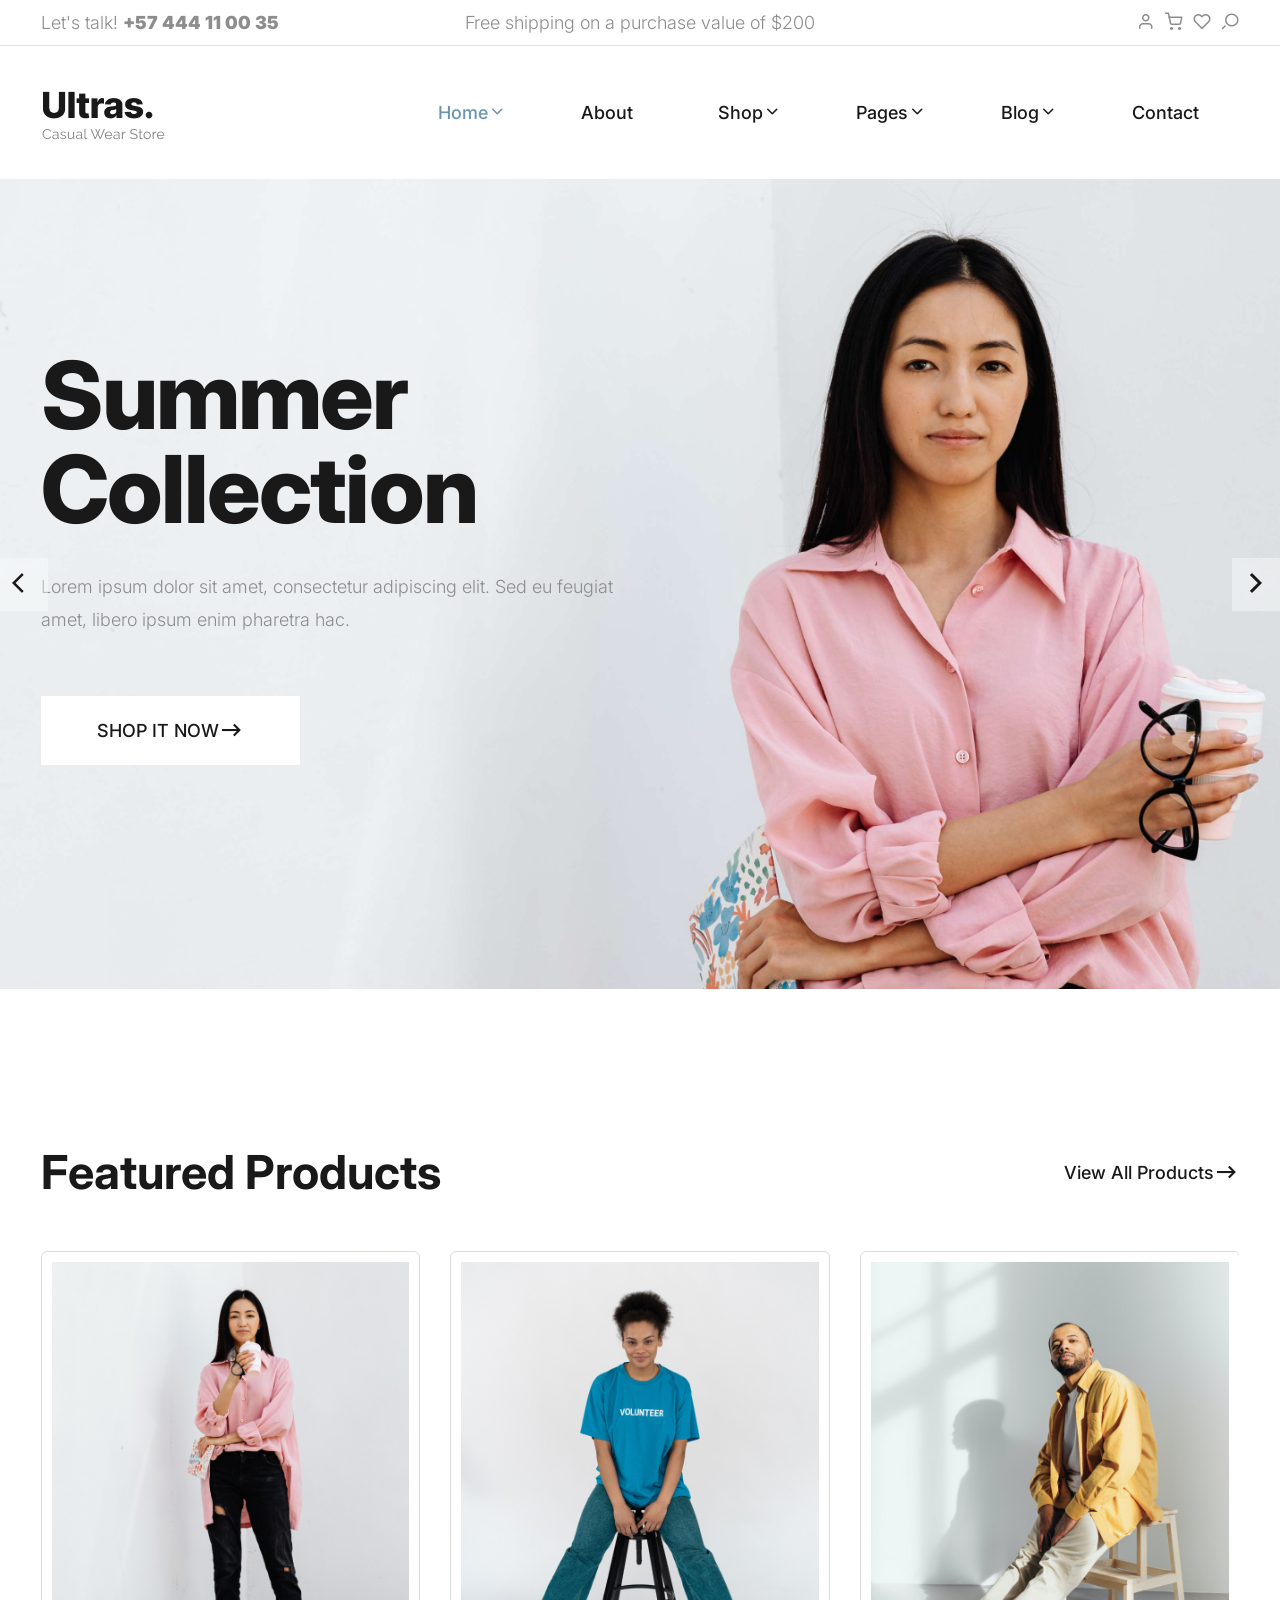
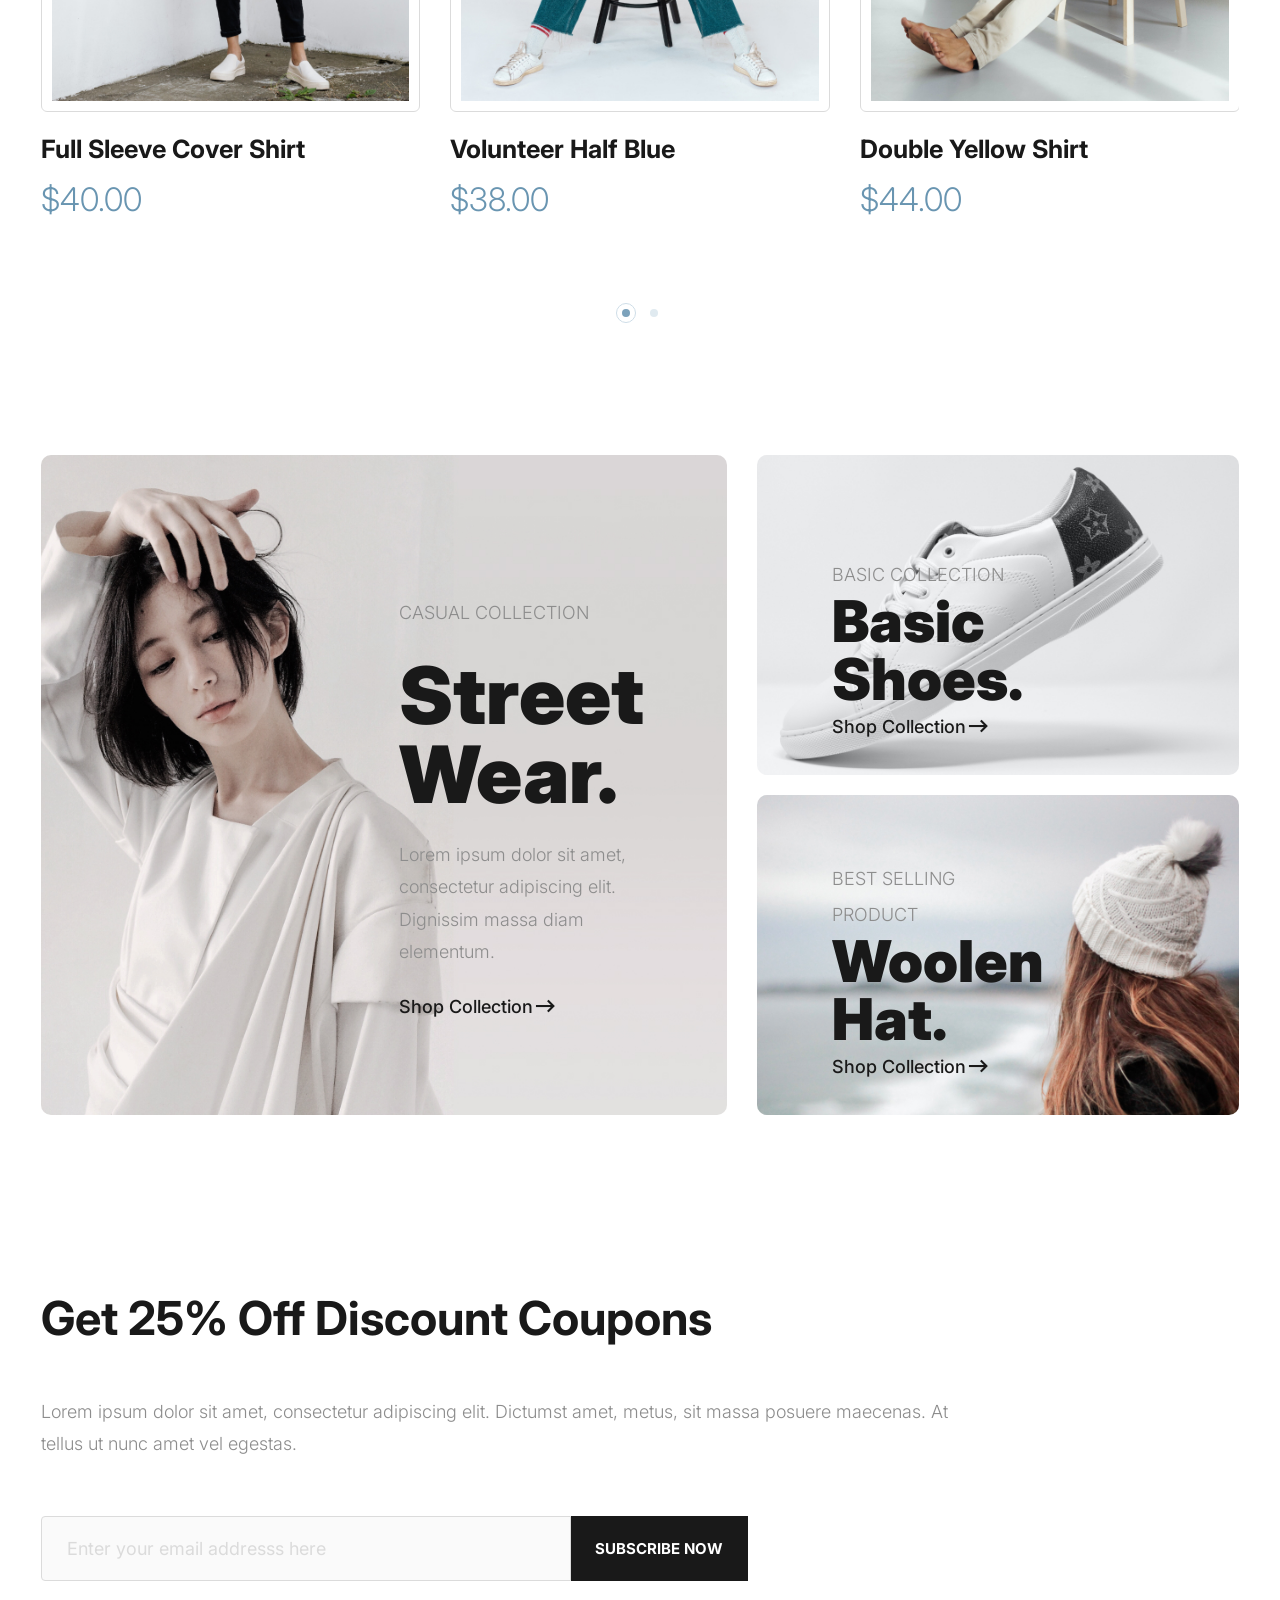
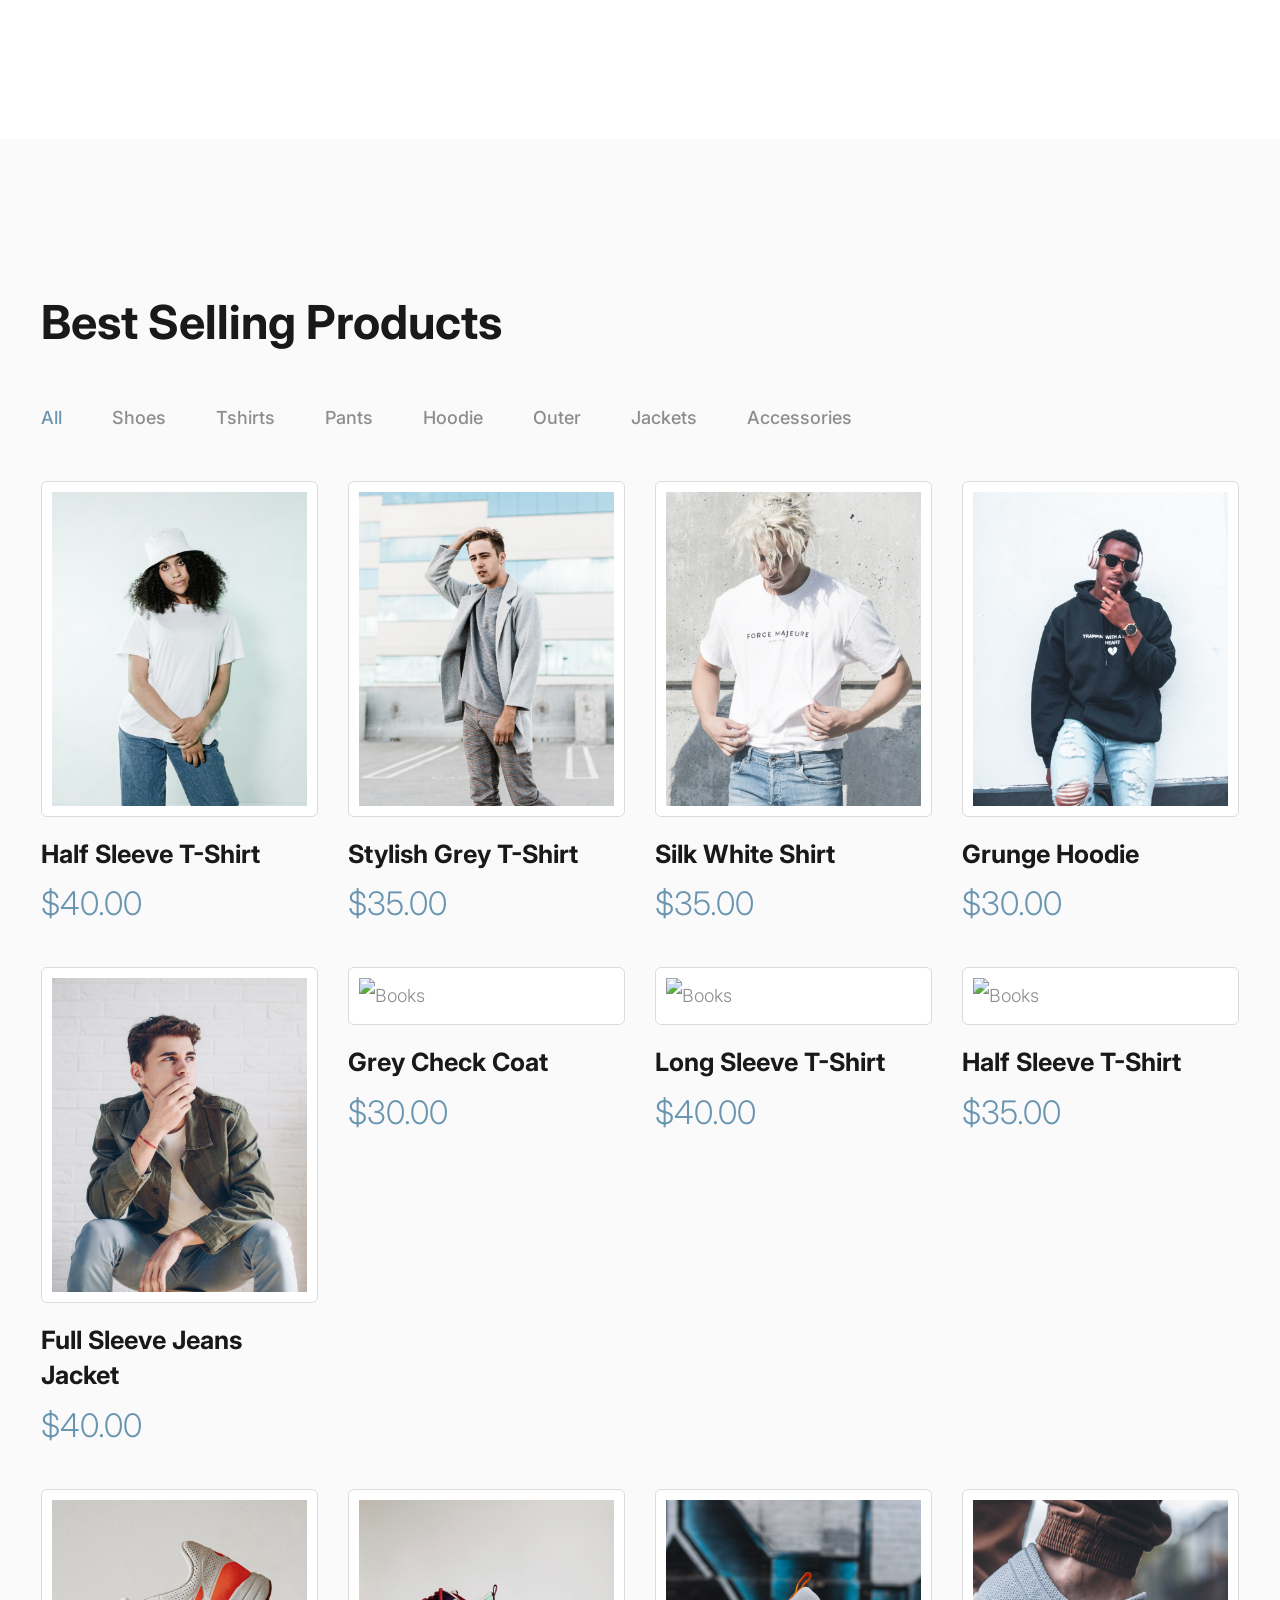
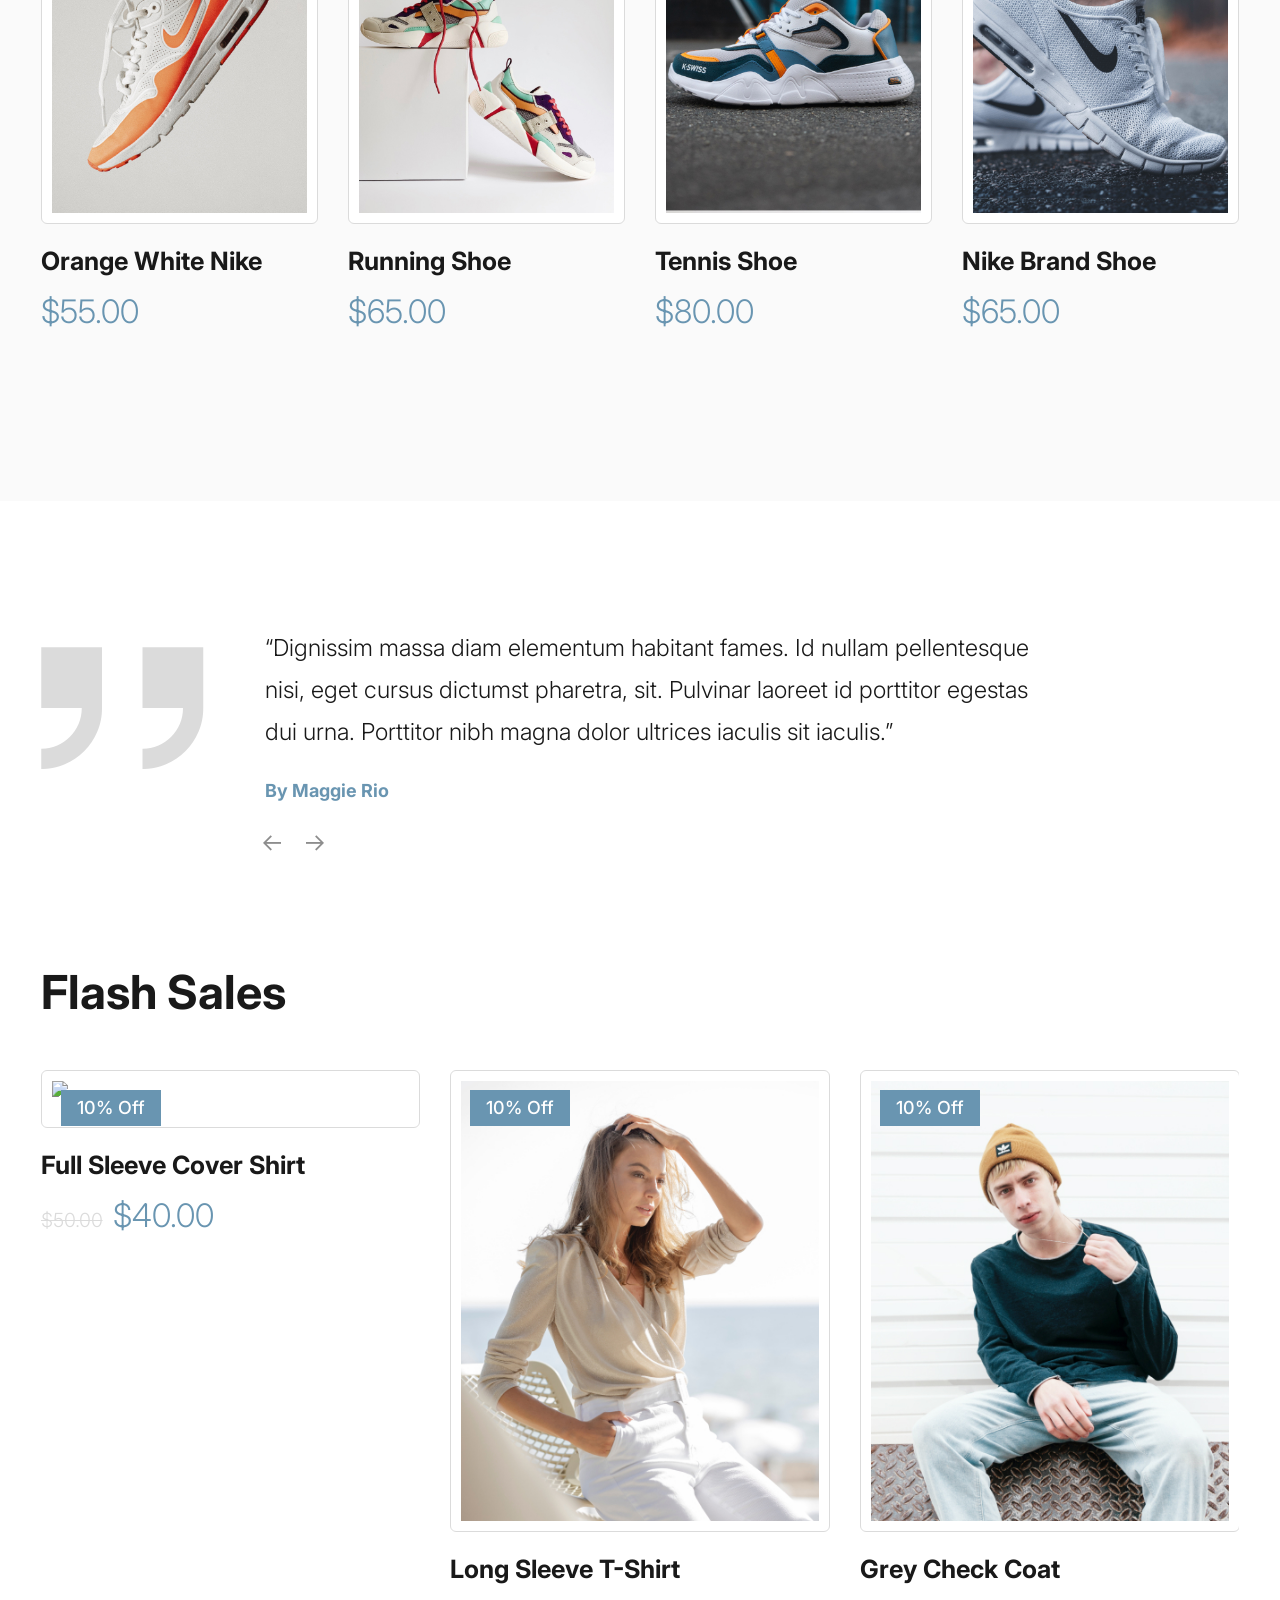
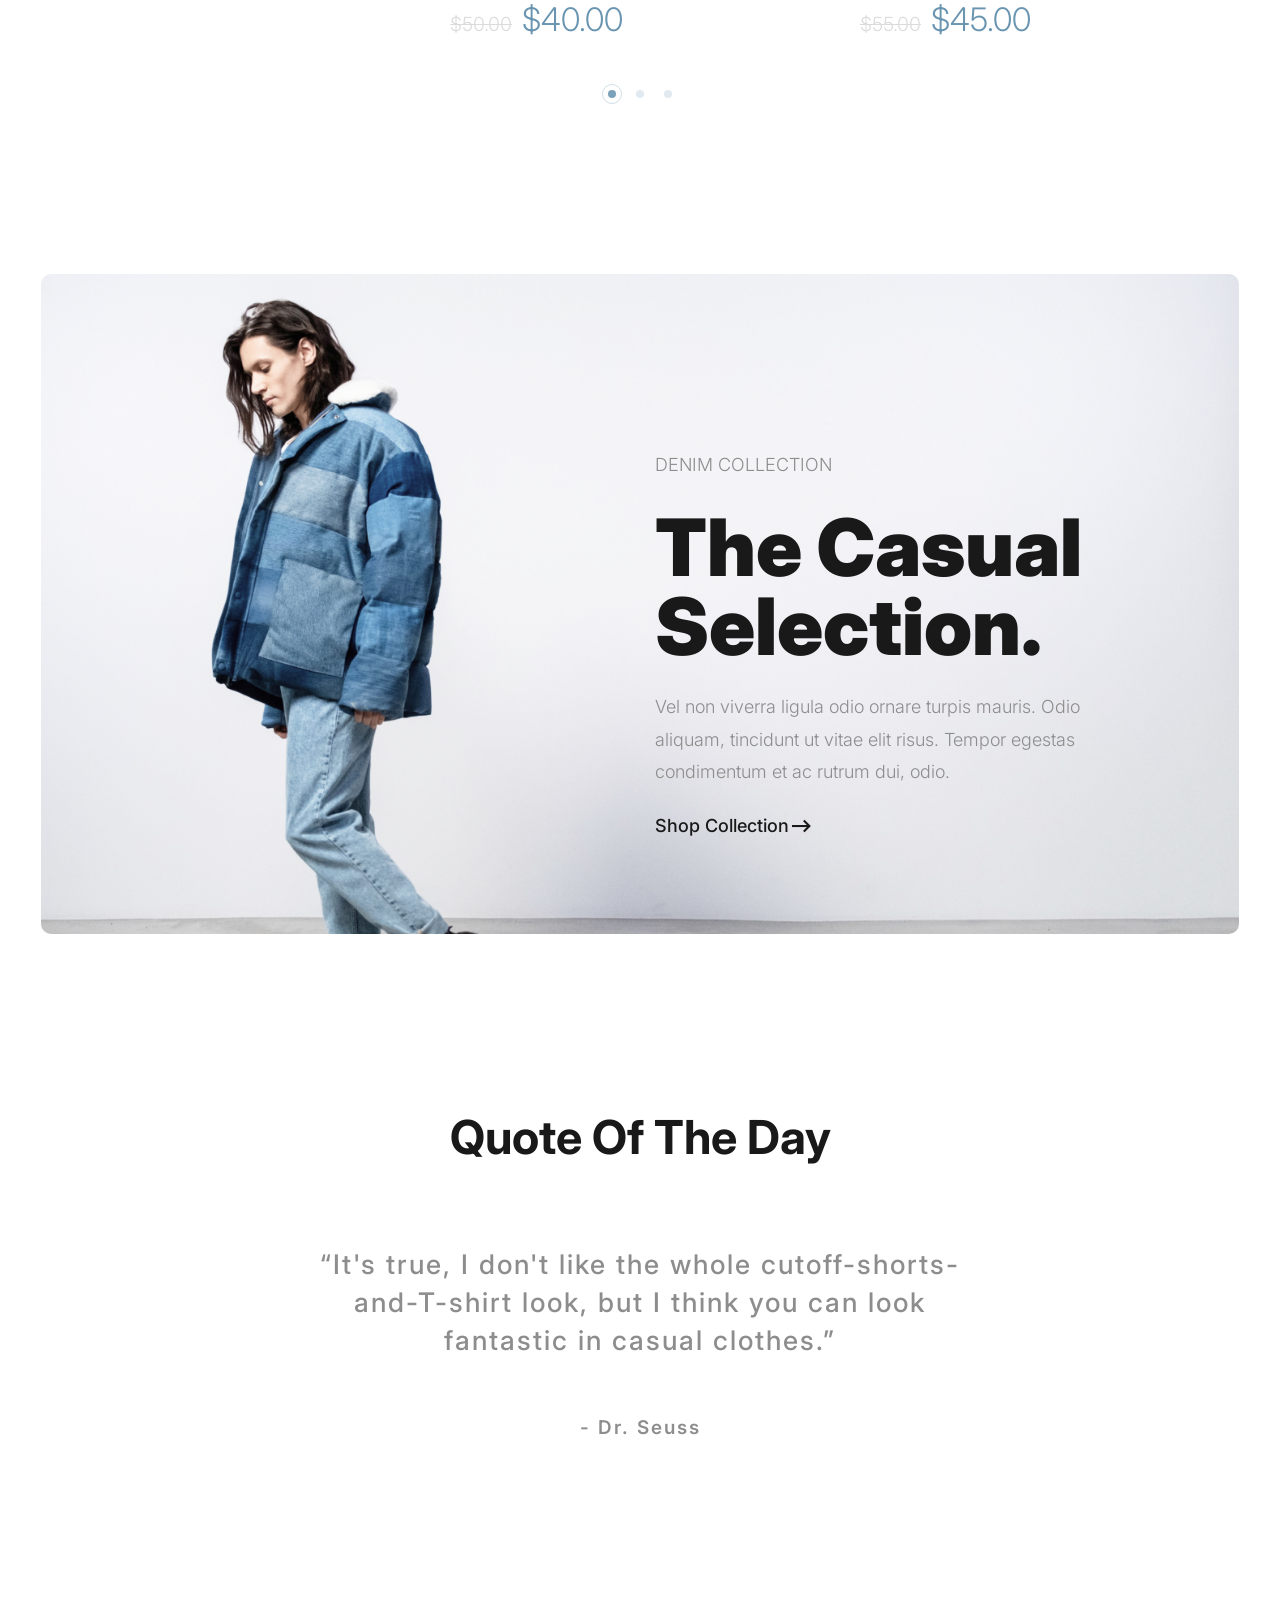
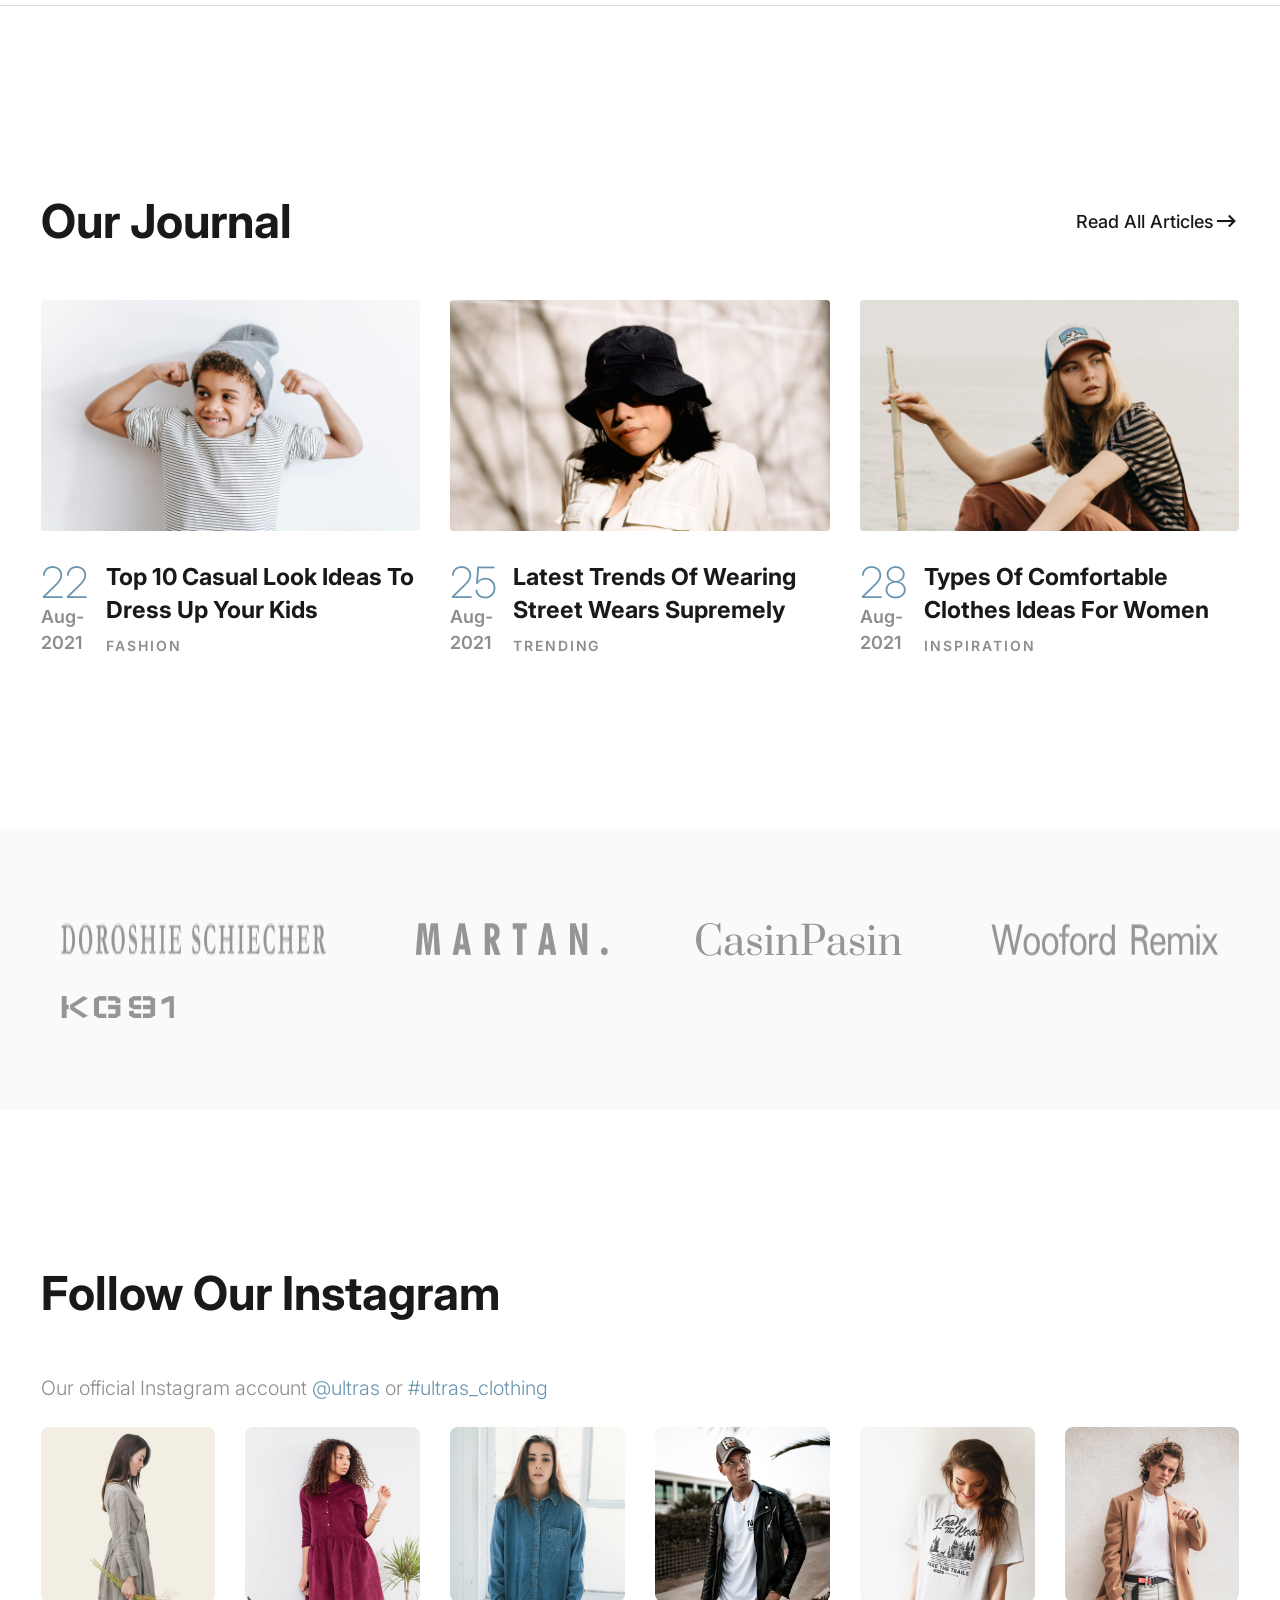
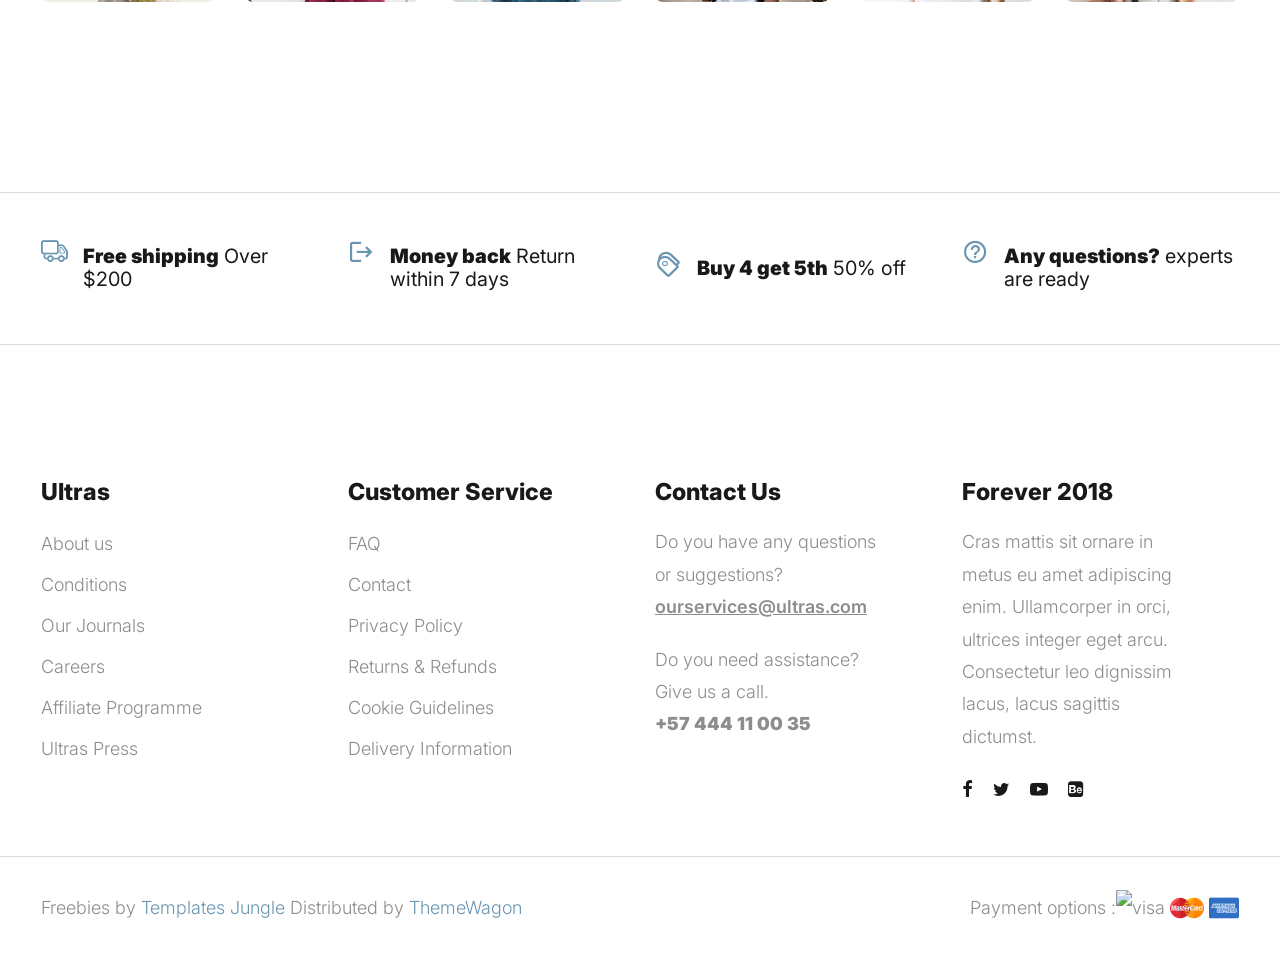
==== index.html @ 1c3c9b23 "Update index.html" ====
<!DOCTYPE html>
<html lang="en">
  </head>
  <title>Summer Clothing | Stylish & Trendy Summer Wear</title>
  
  <meta name="description" content="Shop trendy summer clothing for men and women. Discover lightweight, stylish, and comfortable summer wear perfect for every occasion.">
  
  <meta name="keywords" content="summer clothing, summer wear, summer fashion, trendy summer clothes, lightweight clothing">
  <meta name="keywords" content="Buy trendy summer clothes onlineAffordable summer dresses for womenBest women’s clothing for summerStylish cotton dresses for summerComfortable women’s summer outfitsLatest summer fashion collection for womenTrendy casual clothes for women online">
  <meta name="robots" content="index, follow">
  <meta http-equiv="Content-Type" content="text/html; charset=utf-8">
  <meta name="language" content="English">

    <script type="application/ld+json">
  {
    "@context": "https://schema.org",
    "@type": "Event",
    "name": "cotton",
    "description": "pure cotton cloth",
    "image": "https://clothing-2-gamma.vercel.app/index.html#",
    "startDate": "2026-08-11T08:00+05:30",
    "endDate": "2026-08-19T17:30+05:30",
    "eventStatus": "https://schema.org/EventScheduled",
    "eventAttendanceMode": "https://schema.org/OnlineEventAttendanceMode",
    "location": {
      "@type": "VirtualLocation",
      "url": "https://clothing-2-gamma.vercel.app/index.html#"
    },
    "performer": {
      "@type": "Person",
      "name": "asma"
    }
  }
  </script>
          <!-- Google tag (gtag.js) -->
        <script async src="https://www.googletagmanager.com/gtag/js?id=G-JVG13WQD1V"></script>
        <script>
          window.dataLayer = window.dataLayer || [];
          function gtag(){dataLayer.push(arguments);}
          gtag('js', new Date());
        
          gtag('config', 'G-JVG13WQD1V');
</script>
        <script type="application/ld+json">
      {
        "@context": "https://schema.org/",
        "@type": "Person",
        "name": "Asma",
        "url": "https://clothing-2-gamma.vercel.app/",
        "image": "",
        "sameAs": "https://clothing-2-gamma.vercel.app/",
        "jobTitle": "sales manager",
        "worksFor": {
          "@type": "Organization",
          "name": "clothing"
        }  
      }
      </script>
        <script type="application/ld+json">
      {
        "@context": "https://schema.org",
        "@type": "LocalBusiness",
        "name": "Asma Rahuman",
        "image": "",
        "@id": "",
        "url": "https://clothing-2-gamma.vercel.app/",
        "telephone": "08680984509",
        "priceRange": "1000/50000",
        "address": {
          "@type": "PostalAddress",
          "streetAddress": "rajeshwari colony chennai",
          "addressLocality": "chennai",
          "postalCode": "600092",
          "addressCountry": "IN"
        },
        "geo": {
          "@type": "GeoCoordinates",
          "latitude": 13.0474298,
          "longitude": 80.19064499999999
        },
        "openingHoursSpecification": {
          "@type": "OpeningHoursSpecification",
          "dayOfWeek": [
            "Monday",
            "Tuesday",
            "Wednesday",
            "Thursday",
            "Friday",
            "Saturday",
            "Sunday"
          ],
          "opens": "00:00",
          "closes": "23:59"
        } 
      }
      </script>
        <script type="application/ld+json">
      {
        "@context": "https://schema.org",
        "@type": "Event",
        "name": "Asma Rahuman",
        "description": "Join us for the Summer Fashion Collection 2026, where you'll discover the latest trends in men's, women's, and kids' clothing. Explore our exclusive collection of lightweight cotton wear, linen outfits, casual styles, and seasonal fashion essentials designed for comfort and style",
        "startDate": "2026-08-04T05:00",
        "endDate": "2026-08-06T05:00",
        "eventStatus": "https://schema.org/EventScheduled",
        "eventAttendanceMode": "https://schema.org/OfflineEventAttendanceMode",
        "location": {		
          "@type": "Place",
          "name": "sla",
          "address": {
            "@type": "PostalAddress",
            "streetAddress": "kk nagar",
            "addressLocality": "chennai",
            "postalCode": "600078",
            "addressCountry": "IN"
          }
        },
        "performer": {
          "@type": "Person",
          "name": "vijay"
        }
      }
      </script>
        <script type="application/ld+json">
      {
        "@context": "https://schema.org/", 
        "@type": "BreadcrumbList", 
        "itemListElement": [{
          "@type": "ListItem", 
          "position": 1, 
          "name": "about",
          "item": "https://clothing-2-gamma.vercel.app/about.html"  
        },{
          "@type": "ListItem", 
          "position": 2, 
          "name": "shop",
          "item": "https://clothing-2-gamma.vercel.app/shop.html"  
        }]
      }
      </script>
        <script type="application/ld+json">
      {
        "@context": "https://schema.org",
        "@type": "Article",
        "mainEntityOfPage": {
          "@type": "WebPage",
          "@id": "https://clothing-2-gamma.vercel.app/"
        },
        "headline": "Summer is the perfect time to refresh your wardrobe with lightweight, breathable, and fashionable clothing",
        "image": "",  
        "author": {
          "@type": "Person",
          "name": "asma",
          "url": "https://clothing-2-gamma.vercel.app/"
        },  
        "publisher": {
          "@type": "Organization",
          "name": "pothys",
          "logo": {
            "@type": "ImageObject",
            "url": ""
          }
        },
        "datePublished": "2026-08-04",
        "dateModified": "2026-08-03"
      }
      </script>
      <!-- Google Tag Manager -->
      <script>(function(w,d,s,l,i){w[l]=w[l]||[];w[l].push({'gtm.start':
      new Date().getTime(),event:'gtm.js'});var f=d.getElementsByTagName(s)[0],
      j=d.createElement(s),dl=l!='dataLayer'?'&l='+l:'';j.async=true;j.src=
      'https://www.googletagmanager.com/gtm.js?id='+i+dl;f.parentNode.insertBefore(j,f);
      })(window,document,'script','dataLayer','GTM-NR7ZW7DV');</script>
      <!-- End Google Tag Manager -->
    <meta charset="utf-8">
    <meta http-equiv="X-UA-Compatible" content="IE=edge">
    <meta name="viewport" content="width=device-width, initial-scale=1.0">
    <meta name="format-detection" content="telephone=no">
    <meta name="apple-mobile-web-app-capable" content="yes">
    <meta name="author" content="">
    <meta name="keywords" content="">
    <meta name="description" content="">
    <link rel="stylesheet" type="text/css" href="css/normalize.css">
    <link rel="stylesheet" type="text/css" href="icomoon/icomoon.css">
    <link rel="stylesheet" type="text/css" media="all" href="https://maxcdn.bootstrapcdn.com/font-awesome/4.7.0/css/font-awesome.min.css">
    <link rel="stylesheet" type="text/css" href="css/vendor.css">
    <link rel="stylesheet" type="text/css" href="style.css">
    <link rel="preconnect" href="https://fonts.googleapis.com">
    <link rel="preconnect" href="https://fonts.gstatic.com" crossorigin>
    <link href="https://fonts.googleapis.com/css2?family=Inter:wght@100;200;300;400;500;600;700;800;900&display=swap" rel="stylesheet">
    <!-- script
    ================================================== -->
    <script src="js/modernizr.js"></script>
  </head>
  <body>
        <!-- Google Tag Manager (noscript) -->
        <noscript><iframe src="https://www.googletagmanager.com/ns.html?id=GTM-NR7ZW7DV"
        height="0" width="0" style="display:none;visibility:hidden"></iframe></noscript>
        <!-- End Google Tag Manager (noscript) -->
    <div class="preloader-wrapper">
      <div class="preloader">
      </div>
    </div>

    <div class="search-popup">
      <div class="search-popup-container">

        <form role="search" method="get" class="search-form" action="">
          <input type="search" id="search-form" class="search-field" placeholder="Type and press enter" value="" name="s" />
          <button type="submit" class="search-submit"><a href="#"><i class="icon icon-search"></i></a></button>
        </form>

        <h5 class="cat-list-title">Browse Categories</h5>
        
        <ul class="cat-list">
          <li class="cat-list-item">
            <a href="shop.html" title="Men Jackets">Men Jackets</a>
          </li>
          <li class="cat-list-item">
            <a href="shop.html" title="Fashion">Fashion</a>
          </li>
          <li class="cat-list-item">
            <a href="shop.html" title="Casual Wears">Casual Wears</a>
          </li>
          <li class="cat-list-item">
            <a href="shop.html" title="Women">Women</a>
          </li>
          <li class="cat-list-item">
            <a href="shop.html" title="Trending">Trending</a>
          </li>
          <li class="cat-list-item">
            <a href="shop.html" title="Hoodie">Hoodie</a>
          </li>
          <li class="cat-list-item">
            <a href="shop.html" title="Kids">Kids</a>
          </li>
        </ul>
      </div>
    </div>
    <header id="header">
      <div id="header-wrap">
        <nav class="secondary-nav border-bottom">
          <div class="container">
            <div class="row d-flex align-items-center">
              <div class="col-md-4 header-contact">
                <p>Let's talk! <strong>+57 444 11 00 35</strong>
                </p>
              </div>
              <div class="col-md-4 shipping-purchase text-center">
                <p>Free shipping on a purchase value of $200</p>
              </div>
              <div class="col-md-4 col-sm-12 user-items">
                <ul class="d-flex justify-content-end list-unstyled">
                  <li>
                    <a href="login.html">
                      <i class="icon icon-user"></i>
                    </a>
                  </li>
                  <li>
                    <a href="cart.html">
                      <i class="icon icon-shopping-cart"></i>
                    </a>
                  </li>
                  <li>
                    <a href="wishlist.html">
                      <i class="icon icon-heart"></i>
                    </a>
                  </li>
                  <li class="user-items search-item pe-3">
                    <a href="#" class="search-button">
                      <i class="icon icon-search"></i>
                    </a>
                  </li>
                </ul>
              </div>
            </div>
          </div>
        </nav>
        <nav class="primary-nav padding-small">
          <div class="container">
            <div class="row d-flex align-items-center">
              <div class="col-lg-2 col-md-2">
                <div class="main-logo">
                  <a href="index.html">
                    <img src="images/main-logo.png" alt="logo">
                  </a>
                </div>
              </div>
              <div class="col-lg-10 col-md-10">
                <div class="navbar">

                  <div id="main-nav" class="stellarnav d-flex justify-content-end right">
                    <ul class="menu-list">

                      <li class="menu-item has-sub">
                        <a href="index.html" class="item-anchor active d-flex align-item-center" data-effect="Home">Home<i class="icon icon-chevron-down"></i></a>
                        <ul class="submenu">
                          <li><a href="index.html" class="item-anchor active">Home</a></li>
                          <li><a href="home2.html" class="item-anchor">Home v2<span class="text-primary"> (PRO)</span></a></li>
                        </ul>
                      </li>

                      <li><a href="about.html" class="item-anchor" data-effect="About">About</a></li>

                      <li class="menu-item has-sub">
                        <a href="shop.html" class="item-anchor d-flex align-item-center" data-effect="Shop">Shop<i class="icon icon-chevron-down"></i></a>
                        <ul class="submenu">
                          <li><a href="shop.html" class="item-anchor">Shop</a></li>
                          <li><a href="shop-slider.html" class="item-anchor">Shop slider<span class="text-primary"> (PRO)</span></a></li>
                          <li><a href="shop-grid.html" class="item-anchor">Shop grid<span class="text-primary"> (PRO)</span></a></li>
                          <li><a href="shop-list.html" class="item-anchor">Shop list<span class="text-primary"> (PRO)</span></a></li>
                          <li><a href="single-product.html" class="item-anchor">Single product<span class="text-primary"> (PRO)</span></a></li>
                          <li><a href="cart.html" class="item-anchor">Cart<span class="text-primary"> (PRO)</span></a></li>
                          <li><a href="wishlist.html" class="item-anchor">Wishlist<span class="text-primary"> (PRO)</span></a></li>
                          <li><a href="checkout.html" class="item-anchor">Checkout<span class="text-primary"> (PRO)</span></a></li>
                        </ul>
                      </li>

                      <li class="menu-item has-sub">
                        <a href="#" class="item-anchor d-flex align-item-center" data-effect="Pages">Pages<i class="icon icon-chevron-down"></i></a>
                        <ul class="submenu">
                          <li><a href="coming-soon.html" class="item-anchor">Coming soon<span class="text-primary"> (PRO)</span></a></li>
                          <li><a href="login.html" class="item-anchor">Login<span class="text-primary"> (PRO)</span></a></li>
                          <li><a href="faqs.html" class="item-anchor">FAQs<span class="text-primary"> (PRO)</span></a></li>
                          <li><a href="styles.html" class="item-anchor">Styles</a></li>
                          <li><a href="thank-you.html" class="item-anchor">Thankyou</a></li>
                          <li><a href="error.html" class="item-anchor">Error page<span class="text-primary"> (PRO)</span></a></li>
                        </ul>
                      </li>

                      <li class="menu-item has-sub">
                        <a href="blog.html" class="item-anchor d-flex align-item-center" data-effect="Blog">Blog<i class="icon icon-chevron-down"></i></a>
                        <ul class="submenu">
                          <li><a href="blog.html" class="item-anchor">Blog</a></li>
                          <li><a href="blog-sidebar.html" class="item-anchor">Blog with sidebar<span class="text-primary"> (PRO)</span></a></li>
                          <li><a href="blog-masonry.html" class="item-anchor">Blog masonry<span class="text-primary"> (PRO)</span></a></li>
                          <li><a href="single-post.html" class="item-anchor">Single post</a></li>
                        </ul>
                      </li>

                      <li><a href="contact.html" class="item-anchor" data-effect="Contact">Contact</a></li>

                    </ul>
                  </div>

                </div>
              </div>
            </div>
          </div>
        </nav>
      </div>
    </header>

    <section id="billboard" class="overflow-hidden">

      <button class="button-prev">
        <i class="icon icon-chevron-left"></i>
      </button>
      <button class="button-next">
        <i class="icon icon-chevron-right"></i>
      </button>
      <div class="swiper main-swiper">
        <div class="swiper-wrapper">
          <div class="swiper-slide" style="background-image: url('images/banner1.jpg');background-repeat: no-repeat;background-size: cover;background-position: center;">
            <div class="banner-content">
              <div class="container">
                <div class="row">
                  <div class="col-md-6">
                    <h2 class="banner-title">Summer Collection</h2>
                    <p>Lorem ipsum dolor sit amet, consectetur adipiscing elit. Sed eu feugiat amet, libero ipsum enim pharetra hac.</p>
                    <div class="btn-wrap">
                      <a href="shop.html" class="btn btn-light btn-medium d-flex align-items-center" tabindex="0">Shop it now <i class="icon icon-arrow-io"></i>
                      </a>
                    </div>
                  </div>
                </div>
              </div>
            </div>
          </div>
          <div class="swiper-slide" style="background-image: url('images/banner2.jpg');background-repeat: no-repeat;background-size: cover;background-position: center;">
            <div class="banner-content">
              <div class="container">
                <div class="row">
                  <div class="col-md-6">
                    <h2 class="banner-title">Casual Collection</h2>
                    <p>Lorem ipsum dolor sit amet, consectetur adipiscing elit. Sed eu feugiat amet, libero ipsum enim pharetra hac.</p>
                    <div class="btn-wrap">
                      <a href="shop.html" class="btn btn-light btn-light-arrow btn-medium d-flex align-items-center" tabindex="0">Shop it now <i class="icon icon-arrow-io"></i>
                      </a>
                    </div>
                  </div>
                </div>
              </div>
            </div>
          </div>
        </div>
      </div>
    </section>

    <section id="featured-products" class="product-store padding-large">
      <div class="container">
        <div class="section-header d-flex flex-wrap align-items-center justify-content-between">
          <h2 class="section-title">Featured Products</h2>            
          <div class="btn-wrap">
            <a href="shop.html" class="d-flex align-items-center">View all products <i class="icon icon icon-arrow-io"></i></a>
          </div>            
        </div>
        <div class="swiper product-swiper overflow-hidden">
          <div class="swiper-wrapper">
            <div class="swiper-slide">
              <div class="product-item">
                <div class="image-holder">
                  <img src="images/product-item1.jpg" alt="Books" class="product-image">
                </div>
                <div class="cart-concern">
                  <div class="cart-button d-flex justify-content-between align-items-center">
                    <button type="button" class="btn-wrap cart-link d-flex align-items-center">add to cart <i class="icon icon-arrow-io"></i>
                    </button>
                    <button type="button" class="view-btn tooltip
                        d-flex">
                      <i class="icon icon-screen-full"></i>
                      <span class="tooltip-text">Quick view</span>
                    </button>
                    <button type="button" class="wishlist-btn">
                      <i class="icon icon-heart"></i>
                    </button>
                  </div>
                </div>
                <div class="product-detail">
                  <h3 class="product-title">
                    <a href="single-product.html">Full sleeve cover shirt</a>
                  </h3>
                  <span class="item-price text-primary">$40.00</span>
                </div>
              </div>
            </div>
            <div class="swiper-slide">
              <div class="product-item">
                <div class="image-holder">
                  <img src="images/product-item2.jpg" alt="Books" class="product-image">
                </div>
                <div class="cart-concern">
                  <div class="cart-button d-flex justify-content-between align-items-center">
                    <button type="button" class="btn-wrap cart-link d-flex align-items-center">add to cart <i class="icon icon-arrow-io"></i>
                    </button>
                    <button type="button" class="view-btn tooltip
                        d-flex">
                      <i class="icon icon-screen-full"></i>
                      <span class="tooltip-text">Quick view</span>
                    </button>
                    <button type="button" class="wishlist-btn">
                      <i class="icon icon-heart"></i>
                    </button>
                  </div>
                </div>
                <div class="product-detail">
                  <h3 class="product-title">
                    <a href="single-product.html">Volunteer Half blue</a>
                  </h3>
                  <span class="item-price text-primary">$38.00</span>
                </div>
              </div>
            </div>
            <div class="swiper-slide">
              <div class="product-item">
                <div class="image-holder">
                  <img src="images/product-item3.jpg" alt="Books" class="product-image">
                </div>
                <div class="cart-concern">
                  <div class="cart-button d-flex justify-content-between align-items-center">
                    <button type="button" class="btn-wrap cart-link d-flex align-items-center">add to cart <i class="icon icon-arrow-io"></i>
                    </button>
                    <button type="button" class="view-btn tooltip
                        d-flex">
                      <i class="icon icon-screen-full"></i>
                      <span class="tooltip-text">Quick view</span>
                    </button>
                    <button type="button" class="wishlist-btn">
                      <i class="icon icon-heart"></i>
                    </button>
                  </div>
                </div>
                <div class="product-detail">
                  <h3 class="product-title">
                    <a href="single-product.html">Double yellow shirt</a>
                  </h3>
                  <span class="item-price text-primary">$44.00</span>
                </div>
              </div>
            </div>
            <div class="swiper-slide">
              <div class="product-item">
                <div class="image-holder">
                  <img src="images/product-item4.jpg" alt="Books" class="product-image">
                </div>
                <div class="cart-concern">
                  <div class="cart-button d-flex justify-content-between align-items-center">
                    <button type="button" class="btn-wrap cart-link d-flex align-items-center">add to cart <i class="icon icon-arrow-io"></i>
                    </button>
                    <button type="button" class="view-btn tooltip
                        d-flex">
                      <i class="icon icon-screen-full"></i>
                      <span class="tooltip-text">Quick view</span>
                    </button>
                    <button type="button" class="wishlist-btn">
                      <i class="icon icon-heart"></i>
                    </button>
                  </div>
                </div>
                <div class="product-detail">
                  <h3 class="product-title">
                    <a href="single-product.html">Long belly grey pant</a>
                  </h3>
                  <span class="item-price text-primary">$33.00</span>
                </div>
              </div>
            </div>
          </div>
        </div>
        <div class="swiper-pagination"></div>
      </div>
    </section>

    <section id="latest-collection">
      <div class="container">
        <div class="product-collection row">
          <div class="col-lg-7 col-md-12 left-content">
            <div class="collection-item">
              <div class="products-thumb">
                <img src="images/collection-item1.jpg" alt="collection item" class="large-image image-rounded">
              </div>
              <div class="col-lg-6 col-md-6 col-sm-6 product-entry">
                <div class="categories">casual collection</div>
                <h3 class="item-title">street wear.</h3>
                <p>Lorem ipsum dolor sit amet, consectetur adipiscing elit. Dignissim massa diam elementum.</p>
                <div class="btn-wrap">
                  <a href="shop.html" class="d-flex align-items-center">shop collection <i class="icon icon-arrow-io"></i>
                  </a>
                </div>
              </div>
            </div>
          </div>
          <div class="col-lg-5 col-md-12 right-content flex-wrap">
            <div class="collection-item top-item">
              <div class="products-thumb">
                <img src="images/collection-item2.jpg" alt="collection item" class="small-image image-rounded">
              </div>
              <div class="col-md-6 product-entry">
                <div class="categories">Basic Collection</div>
                <h3 class="item-title">Basic shoes.</h3>
                <div class="btn-wrap">
                  <a href="shop.html" class="d-flex align-items-center">shop collection <i class="icon icon-arrow-io"></i>
                  </a>
                </div>
              </div>
            </div>
            <div class="collection-item bottom-item">
              <div class="products-thumb">
                <img src="images/collection-item3.jpg" alt="collection item" class="small-image image-rounded">
              </div>
              <div class="col-md-6 product-entry">
                <div class="categories">Best Selling Product</div>
                <h3 class="item-title">woolen hat.</h3>
                <div class="btn-wrap">
                  <a href="shop.html" class="d-flex align-items-center">shop collection <i class="icon icon-arrow-io"></i>
                  </a>
                </div>
              </div>
            </div>
          </div>
        </div>
      </div>
    </section>

    <section id="subscribe" class="padding-large">
      <div class="container">
        <div class="row">
          <div class="block-text col-md-6">
            <div class="section-header">
              <h2 class="section-title">Get 25% off Discount Coupons</h2>
            </div>
            <p>Lorem ipsum dolor sit amet, consectetur adipiscing elit. Dictumst amet, metus, sit massa posuere maecenas. At tellus ut nunc amet vel egestas.</p>
          </div>
          <div class="subscribe-content col-md-6">
            <form id="form" class="d-flex justify-content-between">
              <input type="text" name="email" placeholder="Enter your email addresss here">
              <button class="btn btn-dark">Subscribe Now</button>
            </form>
          </div>
        </div>
      </div>
    </section>

    <section id="selling-products" class="product-store bg-light-grey padding-large">
      <div class="container">
        <div class="section-header">
          <h2 class="section-title">Best selling products</h2>
        </div>
        <ul class="tabs list-unstyled">
          <li data-tab-target="#all" class="active tab">All</li>
          <li data-tab-target="#shoes" class="tab">Shoes</li>
          <li data-tab-target="#tshirts" class="tab">Tshirts</li>
          <li data-tab-target="#pants" class="tab">Pants</li>
          <li data-tab-target="#hoodie" class="tab">Hoodie</li>
          <li data-tab-target="#outer" class="tab">Outer</li>
          <li data-tab-target="#jackets" class="tab">Jackets</li>
          <li data-tab-target="#accessories" class="tab">Accessories</li>
        </ul>
        <div class="tab-content">
          <div id="all" data-tab-content class="active">
            <div class="row d-flex flex-wrap">
              <div class="product-item col-lg-3 col-md-6 col-sm-6">
                <div class="image-holder">
                  <img src="images/selling-products1.jpg" alt="Books" class="product-image">
                </div>
                <div class="cart-concern">
                  <div class="cart-button d-flex justify-content-between align-items-center">
                    <button type="button" class="btn-wrap cart-link d-flex align-items-center">add to cart <i class="icon icon-arrow-io"></i>
                    </button>
                    <button type="button" class="view-btn tooltip
                        d-flex">
                      <i class="icon icon-screen-full"></i>
                      <span class="tooltip-text">Quick view</span>
                    </button>
                    <button type="button" class="wishlist-btn">
                      <i class="icon icon-heart"></i>
                    </button>
                  </div>
                </div>
                <div class="product-detail">
                  <h3 class="product-title">
                    <a href="single-product.html">Half sleeve T-shirt</a>
                  </h3>
                  <div class="item-price text-primary">$40.00</div>
                </div>
              </div>
              <div class="product-item col-lg-3 col-md-6 col-sm-6">
                <div class="image-holder">
                  <img src="images/selling-products2.jpg" alt="Books" class="product-image">
                </div>
                <div class="cart-concern">
                  <div class="cart-button d-flex justify-content-between align-items-center">
                    <button type="button" class="btn-wrap cart-link d-flex align-items-center">add to cart <i class="icon icon-arrow-io"></i>
                    </button>
                    <button type="button" class="view-btn tooltip
                        d-flex">
                      <i class="icon icon-screen-full"></i>
                      <span class="tooltip-text">Quick view</span>
                    </button>
                    <button type="button" class="wishlist-btn">
                      <i class="icon icon-heart"></i>
                    </button>
                  </div>
                </div>
                <div class="product-detail">
                  <h3 class="product-title">
                    <a href="single-product.html">Stylish Grey T-shirt</a>
                  </h3>
                  <div class="item-price text-primary">$35.00</div>
                </div>
              </div>
              <div class="product-item col-lg-3 col-md-6 col-sm-6">
                <div class="image-holder">
                  <img src="images/selling-products3.jpg" alt="Books" class="product-image">
                </div>
                <div class="cart-concern">
                  <div class="cart-button d-flex justify-content-between align-items-center">
                    <button type="button" class="btn-wrap cart-link d-flex align-items-center">add to cart <i class="icon icon-arrow-io"></i>
                    </button>
                    <button type="button" class="view-btn tooltip
                        d-flex">
                      <i class="icon icon-screen-full"></i>
                      <span class="tooltip-text">Quick view</span>
                    </button>
                    <button type="button" class="wishlist-btn">
                      <i class="icon icon-heart"></i>
                    </button>
                  </div>
                </div>
                <div class="product-detail">
                  <h3 class="product-title">
                    <a href="single-product.html">Silk White Shirt</a>
                  </h3>
                  <div class="item-price text-primary">$35.00</div>
                </div>
              </div>
              <div class="product-item col-lg-3 col-md-6 col-sm-6">
                <div class="image-holder">
                  <img src="images/selling-products4.jpg" alt="Books" class="product-image">
                </div>
                <div class="cart-concern">
                  <div class="cart-button d-flex justify-content-between align-items-center">
                    <button type="button" class="btn-wrap cart-link d-flex align-items-center">add to cart <i class="icon icon-arrow-io"></i>
                    </button>
                    <button type="button" class="view-btn tooltip
                        d-flex">
                      <i class="icon icon-screen-full"></i>
                      <span class="tooltip-text">Quick view</span>
                    </button>
                    <button type="button" class="wishlist-btn">
                      <i class="icon icon-heart"></i>
                    </button>
                  </div>
                </div>
                <div class="product-detail">
                  <h3 class="product-title">
                    <a href="single-product.html">Grunge Hoodie</a>
                  </h3>
                  <div class="item-price text-primary">$30.00</div>
                </div>
              </div>
              <div class="product-item col-lg-3 col-md-6 col-sm-6">
                <div class="image-holder">
                  <img src="images/selling-products5.jpg" alt="Books" class="product-image">
                </div>
                <div class="cart-concern">
                  <div class="cart-button d-flex justify-content-between align-items-center">
                    <button type="button" class="btn-wrap cart-link d-flex align-items-center">add to cart <i class="icon icon-arrow-io"></i>
                    </button>
                    <button type="button" class="view-btn tooltip
                        d-flex">
                      <i class="icon icon-screen-full"></i>
                      <span class="tooltip-text">Quick view</span>
                    </button>
                    <button type="button" class="wishlist-btn">
                      <i class="icon icon-heart"></i>
                    </button>
                  </div>
                </div>
                <div class="product-detail">
                  <h3 class="product-title">
                    <a href="single-product.html">Full sleeve Jeans jacket</a>
                  </h3>
                  <div class="item-price text-primary">$40.00</div>
                </div>
              </div>
              <div class="product-item col-lg-3 col-md-6 col-sm-6">
                <div class="image-holder">
                  <img src="images/selling-products6.jpg" alt="Books" class="product-image">
                </div>
                <div class="cart-concern">
                  <div class="cart-button d-flex justify-content-between align-items-center">
                    <button type="button" class="btn-wrap cart-link d-flex align-items-center">add to cart <i class="icon icon-arrow-io"></i>
                    </button>
                    <button type="button" class="view-btn tooltip
                        d-flex">
                      <i class="icon icon-screen-full"></i>
                      <span class="tooltip-text">Quick view</span>
                    </button>
                    <button type="button" class="wishlist-btn">
                      <i class="icon icon-heart"></i>
                    </button>
                  </div>
                </div>
                <div class="product-detail">
                  <h3 class="product-title">
                    <a href="single-product.html">Grey Check Coat</a>
                  </h3>
                  <div class="item-price text-primary">$30.00</div>
                </div>
              </div>
              <div class="product-item col-lg-3 col-md-6 col-sm-6">
                <div class="image-holder">
                  <img src="images/selling-products7.jpg" alt="Books" class="product-image">
                </div>
                <div class="cart-concern">
                  <div class="cart-button d-flex justify-content-between align-items-center">
                    <button type="button" class="btn-wrap cart-link d-flex align-items-center">add to cart <i class="icon icon-arrow-io"></i>
                    </button>
                    <button type="button" class="view-btn tooltip
                        d-flex">
                      <i class="icon icon-screen-full"></i>
                      <span class="tooltip-text">Quick view</span>
                    </button>
                    <button type="button" class="wishlist-btn">
                      <i class="icon icon-heart"></i>
                    </button>
                  </div>
                </div>
                <div class="product-detail">
                  <h3 class="product-title">
                    <a href="single-product.html">Long Sleeve T-shirt</a>
                  </h3>
                  <div class="item-price text-primary">$40.00</div>
                </div>
              </div>
              <div class="product-item col-lg-3 col-md-6 col-sm-6">
                <div class="image-holder">
                  <img src="images/selling-products8.jpg" alt="Books" class="product-image">
                </div>
                <div class="cart-concern">
                  <div class="cart-button d-flex justify-content-between align-items-center">
                    <button type="button" class="btn-wrap cart-link d-flex align-items-center">add to cart <i class="icon icon-arrow-io"></i>
                    </button>
                    <button type="button" class="view-btn tooltip
                        d-flex">
                      <i class="icon icon-screen-full"></i>
                      <span class="tooltip-text">Quick view</span>
                    </button>
                    <button type="button" class="wishlist-btn">
                      <i class="icon icon-heart"></i>
                    </button>
                  </div>
                </div>
                <div class="product-detail">
                  <h3 class="product-title">
                    <a href="single-product.html">Half Sleeve T-shirt</a>
                  </h3>
                  <div class="item-price text-primary">$35.00</div>
                </div>
              </div>
              <div class="product-item col-lg-3 col-md-6 col-sm-6">
                <div class="image-holder">
                  <img src="images/selling-products13.jpg" alt="Books" class="product-image">
                </div>
                <div class="cart-concern">
                  <div class="cart-button d-flex justify-content-between align-items-center">
                    <button type="button" class="btn-wrap cart-link d-flex align-items-center">add to cart <i class="icon icon-arrow-io"></i>
                    </button>
                    <button type="button" class="view-btn tooltip
                        d-flex">
                      <i class="icon icon-screen-full"></i>
                      <span class="tooltip-text">Quick view</span>
                    </button>
                    <button type="button" class="wishlist-btn">
                      <i class="icon icon-heart"></i>
                    </button>
                  </div>
                </div>
                <div class="product-detail">
                  <h3 class="product-title">
                    <a href="single-product.html">Orange white Nike</a>
                  </h3>
                  <div class="item-price text-primary">$55.00</div>
                </div>
              </div>
              <div class="product-item col-lg-3 col-md-6 col-sm-6">
                <div class="image-holder">
                  <img src="images/selling-products14.jpg" alt="Books" class="product-image">
                </div>
                <div class="cart-concern">
                  <div class="cart-button d-flex justify-content-between align-items-center">
                    <button type="button" class="btn-wrap cart-link d-flex align-items-center">add to cart <i class="icon icon-arrow-io"></i>
                    </button>
                    <button type="button" class="view-btn tooltip
                        d-flex">
                      <i class="icon icon-screen-full"></i>
                      <span class="tooltip-text">Quick view</span>
                    </button>
                    <button type="button" class="wishlist-btn">
                      <i class="icon icon-heart"></i>
                    </button>
                  </div>
                </div>
                <div class="product-detail">
                  <h3 class="product-title">
                    <a href="single-product.html">Running Shoe</a>
                  </h3>
                  <div class="item-price text-primary">$65.00</div>
                </div>
              </div>
              <div class="product-item col-lg-3 col-md-6 col-sm-6">
                <div class="image-holder">
                  <img src="images/selling-products15.jpg" alt="Books" class="product-image">
                </div>
                <div class="cart-concern">
                  <div class="cart-button d-flex justify-content-between align-items-center">
                    <button type="button" class="btn-wrap cart-link d-flex align-items-center">add to cart <i class="icon icon-arrow-io"></i>
                    </button>
                    <button type="button" class="view-btn tooltip
                        d-flex">
                      <i class="icon icon-screen-full"></i>
                      <span class="tooltip-text">Quick view</span>
                    </button>
                    <button type="button" class="wishlist-btn">
                      <i class="icon icon-heart"></i>
                    </button>
                  </div>
                </div>
                <div class="product-detail">
                  <h3 class="product-title">
                    <a href="single-product.html">Tennis Shoe</a>
                  </h3>
                  <div class="item-price text-primary">$80.00</div>
                </div>
              </div>
              <div class="product-item col-lg-3 col-md-6 col-sm-6">
                <div class="image-holder">
                  <img src="images/selling-products16.jpg" alt="Books" class="product-image">
                </div>
                <div class="cart-concern">
                  <div class="cart-button d-flex justify-content-between align-items-center">
                    <button type="button" class="btn-wrap cart-link d-flex align-items-center">add to cart <i class="icon icon-arrow-io"></i>
                    </button>
                    <button type="button" class="view-btn tooltip
                        d-flex">
                      <i class="icon icon-screen-full"></i>
                      <span class="tooltip-text">Quick view</span>
                    </button>
                    <button type="button" class="wishlist-btn">
                      <i class="icon icon-heart"></i>
                    </button>
                  </div>
                </div>
                <div class="product-detail">
                  <h3 class="product-title">
                    <a href="single-product.html">Nike Brand Shoe</a>
                  </h3>
                  <div class="item-price text-primary">$65.00</div>
                </div>
              </div>
            </div>
          </div>
          <div id="shoes" data-tab-content>
            <div class="row d-flex flex-wrap">
              <div class="product-item col-lg-3 col-md-6 col-sm-6">
                <div class="image-holder">
                  <img src="images/selling-products13.jpg" alt="Books" class="product-image">
                </div>
                <div class="cart-concern">
                  <div class="cart-button d-flex justify-content-between align-items-center">
                    <button type="button" class="btn-wrap cart-link d-flex align-items-center">add to cart <i class="icon icon-arrow-io"></i>
                    </button>
                    <button type="button" class="view-btn tooltip
                        d-flex">
                      <i class="icon icon-screen-full"></i>
                      <span class="tooltip-text">Quick view</span>
                    </button>
                    <button type="button" class="wishlist-btn">
                      <i class="icon icon-heart"></i>
                    </button>
                  </div>
                </div>
                <div class="product-detail">
                  <h3 class="product-title">
                    <a href="single-product.html">Orange white Nike</a>
                  </h3>
                  <div class="item-price text-primary">$55.00</div>
                </div>
              </div>
              <div class="product-item col-lg-3 col-md-6 col-sm-6">
                <div class="image-holder">
                  <img src="images/selling-products14.jpg" alt="Books" class="product-image">
                </div>
                <div class="cart-concern">
                  <div class="cart-button d-flex justify-content-between align-items-center">
                    <button type="button" class="btn-wrap cart-link d-flex align-items-center">add to cart <i class="icon icon-arrow-io"></i>
                    </button>
                    <button type="button" class="view-btn tooltip
                        d-flex">
                      <i class="icon icon-screen-full"></i>
                      <span class="tooltip-text">Quick view</span>
                    </button>
                    <button type="button" class="wishlist-btn">
                      <i class="icon icon-heart"></i>
                    </button>
                  </div>
                </div>
                <div class="product-detail">
                  <h3 class="product-title">
                    <a href="single-product.html">Running Shoe</a>
                  </h3>
                  <div class="item-price text-primary">$65.00</div>
                </div>
              </div>
              <div class="product-item col-lg-3 col-md-6 col-sm-6">
                <div class="image-holder">
                  <img src="images/selling-products15.jpg" alt="Books" class="product-image">
                </div>
                <div class="cart-concern">
                  <div class="cart-button d-flex justify-content-between align-items-center">
                    <button type="button" class="btn-wrap cart-link d-flex align-items-center">add to cart <i class="icon icon-arrow-io"></i>
                    </button>
                    <button type="button" class="view-btn tooltip
                        d-flex">
                      <i class="icon icon-screen-full"></i>
                      <span class="tooltip-text">Quick view</span>
                    </button>
                    <button type="button" class="wishlist-btn">
                      <i class="icon icon-heart"></i>
                    </button>
                  </div>
                </div>
                <div class="product-detail">
                  <h3 class="product-title">
                    <a href="single-product.html">Tennis Shoe</a>
                  </h3>
                  <div class="item-price text-primary">$80.00</div>
                </div>
              </div>
              <div class="product-item col-lg-3 col-md-6 col-sm-6">
                <div class="image-holder">
                  <img src="images/selling-products16.jpg" alt="Books" class="product-image">
                </div>
                <div class="cart-concern">
                  <div class="cart-button d-flex justify-content-between align-items-center">
                    <button type="button" class="btn-wrap cart-link d-flex align-items-center">add to cart <i class="icon icon-arrow-io"></i>
                    </button>
                    <button type="button" class="view-btn tooltip
                        d-flex">
                      <i class="icon icon-screen-full"></i>
                      <span class="tooltip-text">Quick view</span>
                    </button>
                    <button type="button" class="wishlist-btn">
                      <i class="icon icon-heart"></i>
                    </button>
                  </div>
                </div>
                <div class="product-detail">
                  <h3 class="product-title">
                    <a href="single-product.html">Nike Brand Shoe</a>
                  </h3>
                  <div class="item-price text-primary">$65.00</div>
                </div>
              </div>
            </div>
          </div>
          <div id="tshirts" data-tab-content>
            <div class="row d-flex flex-wrap">
              <div class="product-item col-lg-3 col-md-6 col-sm-6">
                <div class="image-holder">
                  <img src="images/selling-products3.jpg" alt="Books" class="product-image">
                </div>
                <div class="cart-concern">
                  <div class="cart-button d-flex justify-content-between align-items-center">
                    <button type="button" class="btn-wrap cart-link d-flex align-items-center">add to cart <i class="icon icon-arrow-io"></i>
                    </button>
                    <button type="button" class="view-btn tooltip
                        d-flex">
                      <i class="icon icon-screen-full"></i>
                      <span class="tooltip-text">Quick view</span>
                    </button>
                    <button type="button" class="wishlist-btn">
                      <i class="icon icon-heart"></i>
                    </button>
                  </div>
                </div>
                <div class="product-detail">
                  <h3 class="product-title">
                    <a href="single-product.html">Silk White Shirt</a>
                  </h3>
                  <div class="item-price text-primary">$35.00</div>
                </div>
              </div>
              <div class="product-item col-lg-3 col-md-6 col-sm-6">
                <div class="image-holder">
                  <img src="images/selling-products8.jpg" alt="Books" class="product-image">
                </div>
                <div class="cart-concern">
                  <div class="cart-button d-flex justify-content-between align-items-center">
                    <button type="button" class="btn-wrap cart-link d-flex align-items-center">add to cart <i class="icon icon-arrow-io"></i>
                    </button>
                    <button type="button" class="view-btn tooltip
                        d-flex">
                      <i class="icon icon-screen-full"></i>
                      <span class="tooltip-text">Quick view</span>
                    </button>
                    <button type="button" class="wishlist-btn">
                      <i class="icon icon-heart"></i>
                    </button>
                  </div>
                </div>
                <div class="product-detail">
                  <h3 class="product-title">
                    <a href="single-product.html">White Half T-shirt</a>
                  </h3>
                  <div class="item-price text-primary">$30.00</div>
                </div>
              </div>
              <div class="product-item col-lg-3 col-md-6 col-sm-6">
                <div class="image-holder">
                  <img src="images/selling-products5.jpg" alt="Books" class="product-image">
                </div>
                <div class="cart-concern">
                  <div class="cart-button d-flex justify-content-between align-items-center">
                    <button type="button" class="btn-wrap cart-link d-flex align-items-center">add to cart <i class="icon icon-arrow-io"></i>
                    </button>
                    <button type="button" class="view-btn tooltip
                        d-flex">
                      <i class="icon icon-screen-full"></i>
                      <span class="tooltip-text">Quick view</span>
                    </button>
                    <button type="button" class="wishlist-btn">
                      <i class="icon icon-heart"></i>
                    </button>
                  </div>
                </div>
                <div class="product-detail">
                  <h3 class="product-title">
                    <a href="single-product.html">Ghee Half T-shirt</a>
                  </h3>
                  <div class="item-price text-primary">$40.00</div>
                </div>
              </div>
              <div class="product-item col-lg-3 col-md-6 col-sm-6">
                <div class="image-holder">
                  <img src="images/selling-products7.jpg" alt="Books" class="product-image">
                </div>
                <div class="cart-concern">
                  <div class="cart-button d-flex justify-content-between align-items-center">
                    <button type="button" class="btn-wrap cart-link d-flex align-items-center">add to cart <i class="icon icon-arrow-io"></i>
                    </button>
                    <button type="button" class="view-btn tooltip
                        d-flex">
                      <i class="icon icon-screen-full"></i>
                      <span class="tooltip-text">Quick view</span>
                    </button>
                    <button type="button" class="wishlist-btn">
                      <i class="icon icon-heart"></i>
                    </button>
                  </div>
                </div>
                <div class="product-detail">
                  <h3 class="product-title">
                    <a href="single-product.html">Long Sleeve T-shirt</a>
                  </h3>
                  <div class="item-price text-primary">$40.00</div>
                </div>
              </div>
            </div>
          </div>
          <div id="pants" data-tab-content>
            <div class="row d-flex flex-wrap">
              <div class="product-item col-lg-3 col-md-6 col-sm-6">
                <div class="image-holder">
                  <img src="images/selling-products1.jpg" alt="Books" class="product-image">
                </div>
                <div class="cart-concern">
                  <div class="cart-button d-flex justify-content-between align-items-center">
                    <button type="button" class="btn-wrap cart-link d-flex align-items-center">add to cart <i class="icon icon-arrow-io"></i>
                    </button>
                    <button type="button" class="view-btn tooltip
                        d-flex">
                      <i class="icon icon-screen-full"></i>
                      <span class="tooltip-text">Quick view</span>
                    </button>
                    <button type="button" class="wishlist-btn">
                      <i class="icon icon-heart"></i>
                    </button>
                  </div>
                </div>
                <div class="product-detail">
                  <h3 class="product-title">
                    <a href="single-product.html">Half sleeve T-shirt</a>
                  </h3>
                  <div class="item-price text-primary">$40.00</div>
                </div>
              </div>
              <div class="product-item col-lg-3 col-md-6 col-sm-6">
                <div class="image-holder">
                  <img src="images/selling-products4.jpg" alt="Books" class="product-image">
                </div>
                <div class="cart-concern">
                  <div class="cart-button d-flex justify-content-between align-items-center">
                    <button type="button" class="btn-wrap cart-link d-flex align-items-center">add to cart <i class="icon icon-arrow-io"></i>
                    </button>
                    <button type="button" class="view-btn tooltip
                        d-flex">
                      <i class="icon icon-screen-full"></i>
                      <span class="tooltip-text">Quick view</span>
                    </button>
                    <button type="button" class="wishlist-btn">
                      <i class="icon icon-heart"></i>
                    </button>
                  </div>
                </div>
                <div class="product-detail">
                  <h3 class="product-title">
                    <a href="single-product.html">Grunge Hoodie</a>
                  </h3>
                  <div class="item-price text-primary">$30.00</div>
                </div>
              </div>
              <div class="product-item col-lg-3 col-md-6 col-sm-6">
                <div class="image-holder">
                  <img src="images/selling-products7.jpg" alt="Books" class="product-image">
                </div>
                <div class="cart-concern">
                  <div class="cart-button d-flex justify-content-between align-items-center">
                    <button type="button" class="btn-wrap cart-link d-flex align-items-center">add to cart <i class="icon icon-arrow-io"></i>
                    </button>
                    <button type="button" class="view-btn tooltip
                        d-flex">
                      <i class="icon icon-screen-full"></i>
                      <span class="tooltip-text">Quick view</span>
                    </button>
                    <button type="button" class="wishlist-btn">
                      <i class="icon icon-heart"></i>
                    </button>
                  </div>
                </div>
                <div class="product-detail">
                  <h3 class="product-title">
                    <a href="single-product.html">Long Sleeve T-shirt</a>
                  </h3>
                  <div class="item-price text-primary">$40.00</div>
                </div>
              </div>
              <div class="product-item col-lg-3 col-md-6 col-sm-6">
                <div class="image-holder">
                  <img src="images/selling-products2.jpg" alt="Books" class="product-image">
                </div>
                <div class="cart-concern">
                  <div class="cart-button d-flex justify-content-between align-items-center">
                    <button type="button" class="btn-wrap cart-link d-flex align-items-center">add to cart <i class="icon icon-arrow-io"></i>
                    </button>
                    <button type="button" class="view-btn tooltip
                        d-flex">
                      <i class="icon icon-screen-full"></i>
                      <span class="tooltip-text">Quick view</span>
                    </button>
                    <button type="button" class="wishlist-btn">
                      <i class="icon icon-heart"></i>
                    </button>
                  </div>
                </div>
                <div class="product-detail">
                  <h3 class="product-title">
                    <a href="single-product.html">Stylish Grey Pant</a>
                  </h3>
                  <div class="item-price text-primary">$40.00</div>
                </div>
              </div>
            </div>
          </div>
          <div id="hoodie" data-tab-content>
            <div class="row d-flex flex-wrap">
              <div class="product-item col-lg-3 col-md-6 col-sm-6">
                <div class="image-holder">
                  <img src="images/selling-products17.jpg" alt="Books" class="product-image">
                </div>
                <div class="cart-concern">
                  <div class="cart-button d-flex justify-content-between align-items-center">
                    <button type="button" class="btn-wrap cart-link d-flex align-items-center">add to cart <i class="icon icon-arrow-io"></i>
                    </button>
                    <button type="button" class="view-btn tooltip
                        d-flex">
                      <i class="icon icon-screen-full"></i>
                      <span class="tooltip-text">Quick view</span>
                    </button>
                    <button type="button" class="wishlist-btn">
                      <i class="icon icon-heart"></i>
                    </button>
                  </div>
                </div>
                <div class="product-detail">
                  <h3 class="product-title">
                    <a href="single-product.html">White Hoodie</a>
                  </h3>
                  <div class="item-price text-primary">$40.00</div>
                </div>
              </div>
              <div class="product-item col-lg-3 col-md-6 col-sm-6">
                <div class="image-holder">
                  <img src="images/selling-products4.jpg" alt="Books" class="product-image">
                </div>
                <div class="cart-concern">
                  <div class="cart-button d-flex justify-content-between align-items-center">
                    <button type="button" class="btn-wrap cart-link d-flex align-items-center">add to cart <i class="icon icon-arrow-io"></i>
                    </button>
                    <button type="button" class="view-btn tooltip
                        d-flex">
                      <i class="icon icon-screen-full"></i>
                      <span class="tooltip-text">Quick view</span>
                    </button>
                    <button type="button" class="wishlist-btn">
                      <i class="icon icon-heart"></i>
                    </button>
                  </div>
                </div>
                <div class="product-detail">
                  <h3 class="product-title">
                    <a href="single-product.html">Navy Blue Hoodie</a>
                  </h3>
                  <div class="item-price text-primary">$45.00</div>
                </div>
              </div>
              <div class="product-item col-lg-3 col-md-6 col-sm-6">
                <div class="image-holder">
                  <img src="images/selling-products18.jpg" alt="Books" class="product-image">
                </div>
                <div class="cart-concern">
                  <div class="cart-button d-flex justify-content-between align-items-center">
                    <button type="button" class="btn-wrap cart-link d-flex align-items-center">add to cart <i class="icon icon-arrow-io"></i>
                    </button>
                    <button type="button" class="view-btn tooltip
                        d-flex">
                      <i class="icon icon-screen-full"></i>
                      <span class="tooltip-text">Quick view</span>
                    </button>
                    <button type="button" class="wishlist-btn">
                      <i class="icon icon-heart"></i>
                    </button>
                  </div>
                </div>
                <div class="product-detail">
                  <h3 class="product-title">
                    <a href="single-product.html">Dark Green Hoodie</a>
                  </h3>
                  <div class="item-price text-primary">$35.00</div>
                </div>
              </div>
            </div>
          </div>
          <div id="outer" data-tab-content>
            <div class="row d-flex flex-wrap">
              <div class="product-item col-lg-3 col-md-6 col-sm-6">
                <div class="image-holder">
                  <img src="images/selling-products3.jpg" alt="Books" class="product-image">
                </div>
                <div class="cart-concern">
                  <div class="cart-button d-flex justify-content-between align-items-center">
                    <button type="button" class="btn-wrap cart-link d-flex align-items-center">add to cart <i class="icon icon-arrow-io"></i>
                    </button>
                    <button type="button" class="view-btn tooltip
                        d-flex">
                      <i class="icon icon-screen-full"></i>
                      <span class="tooltip-text">Quick view</span>
                    </button>
                    <button type="button" class="wishlist-btn">
                      <i class="icon icon-heart"></i>
                    </button>
                  </div>
                </div>
                <div class="product-detail">
                  <h3 class="product-title">
                    <a href="single-product.html">Silk White Shirt</a>
                  </h3>
                  <div class="item-price text-primary">$ 35.00</div>
                </div>
              </div>
              <div class="product-item col-lg-3 col-md-6 col-sm-6">
                <div class="image-holder">
                  <img src="images/selling-products4.jpg" alt="Books" class="product-image">
                </div>
                <div class="cart-concern">
                  <div class="cart-button d-flex justify-content-between align-items-center">
                    <button type="button" class="btn-wrap cart-link d-flex align-items-center">add to cart <i class="icon icon-arrow-io"></i>
                    </button>
                    <button type="button" class="view-btn tooltip
                        d-flex">
                      <i class="icon icon-screen-full"></i>
                      <span class="tooltip-text">Quick view</span>
                    </button>
                    <button type="button" class="wishlist-btn">
                      <i class="icon icon-heart"></i>
                    </button>
                  </div>
                </div>
                <div class="product-detail">
                  <h3 class="product-title">
                    <a href="single-product.html">Grunge Hoodie</a>
                  </h3>
                  <div class="item-price text-primary">$ 30.00</div>
                </div>
              </div>
              <div class="product-item col-lg-3 col-md-6 col-sm-6">
                <div class="image-holder">
                  <img src="images/selling-products6.jpg" alt="Books" class="product-image">
                </div>
                <div class="cart-concern">
                  <div class="cart-button d-flex justify-content-between align-items-center">
                    <button type="button" class="btn-wrap cart-link d-flex align-items-center">add to cart <i class="icon icon-arrow-io"></i>
                    </button>
                    <button type="button" class="view-btn tooltip
                        d-flex">
                      <i class="icon icon-screen-full"></i>
                      <span class="tooltip-text">Quick view</span>
                    </button>
                    <button type="button" class="wishlist-btn">
                      <i class="icon icon-heart"></i>
                    </button>
                  </div>
                </div>
                <div class="product-detail">
                  <h3 class="product-title">
                    <a href="single-product.html">Grey Check Coat</a>
                  </h3>
                  <div class="item-price text-primary">$ 30.00</div>
                </div>
              </div>
              <div class="product-item col-lg-3 col-md-6 col-sm-6">
                <div class="image-holder">
                  <img src="images/selling-products7.jpg" alt="Books" class="product-image">
                </div>
                <div class="cart-concern">
                  <div class="cart-button d-flex justify-content-between align-items-center">
                    <button type="button" class="btn-wrap cart-link d-flex align-items-center">add to cart <i class="icon icon-arrow-io"></i>
                    </button>
                    <button type="button" class="view-btn tooltip
                        d-flex">
                      <i class="icon icon-screen-full"></i>
                      <span class="tooltip-text">Quick view</span>
                    </button>
                    <button type="button" class="wishlist-btn">
                      <i class="icon icon-heart"></i>
                    </button>
                  </div>
                </div>
                <div class="product-detail">
                  <h3 class="product-title">
                    <a href="single-product.html">Long Sleeve T-shirt</a>
                  </h3>
                  <div class="item-price text-primary">$ 40.00</div>
                </div>
              </div>
            </div>
          </div>
          <div id="jackets" data-tab-content>
            <div class="row d-flex flex-wrap">
              <div class="product-item col-lg-3 col-md-6 col-sm-6">
                <div class="image-holder">
                  <img src="images/selling-products5.jpg" alt="Books" class="product-image">
                </div>
                <div class="cart-concern">
                  <div class="cart-button d-flex justify-content-between align-items-center">
                    <button type="button" class="btn-wrap cart-link d-flex align-items-center">add to cart <i class="icon icon-arrow-io"></i>
                    </button>
                    <button type="button" class="view-btn tooltip
                        d-flex">
                      <i class="icon icon-screen-full"></i>
                      <span class="tooltip-text">Quick view</span>
                    </button>
                    <button type="button" class="wishlist-btn">
                      <i class="icon icon-heart"></i>
                    </button>
                  </div>
                </div>
                <div class="product-detail">
                  <h3 class="product-title">
                    <a href="single-product.html">Full Sleeve Jeans Jacket</a>
                  </h3>
                  <div class="item-price text-primary">$40.00</div>
                </div>
              </div>
              <div class="product-item col-lg-3 col-md-6 col-sm-6">
                <div class="image-holder">
                  <img src="images/selling-products2.jpg" alt="Books" class="product-image">
                </div>
                <div class="cart-concern">
                  <div class="cart-button d-flex justify-content-between align-items-center">
                    <button type="button" class="btn-wrap cart-link d-flex align-items-center">add to cart <i class="icon icon-arrow-io"></i>
                    </button>
                    <button type="button" class="view-btn tooltip
                        d-flex">
                      <i class="icon icon-screen-full"></i>
                      <span class="tooltip-text">Quick view</span>
                    </button>
                    <button type="button" class="wishlist-btn">
                      <i class="icon icon-heart"></i>
                    </button>
                  </div>
                </div>
                <div class="product-detail">
                  <h3 class="product-title">
                    <a href="single-product.html">Stylish Grey Coat</a>
                  </h3>
                  <div class="item-price text-primary">$35.00</div>
                </div>
              </div>
              <div class="product-item col-lg-3 col-md-6 col-sm-6">
                <div class="image-holder">
                  <img src="images/selling-products6.jpg" alt="Books" class="product-image">
                </div>
                <div class="cart-concern">
                  <div class="cart-button d-flex justify-content-between align-items-center">
                    <button type="button" class="btn-wrap cart-link d-flex align-items-center">add to cart <i class="icon icon-arrow-io"></i>
                    </button>
                    <button type="button" class="view-btn tooltip
                        d-flex">
                      <i class="icon icon-screen-full"></i>
                      <span class="tooltip-text">Quick view</span>
                    </button>
                    <button type="button" class="wishlist-btn">
                      <i class="icon icon-heart"></i>
                    </button>
                  </div>
                </div>
                <div class="product-detail">
                  <h3 class="product-title">
                    <a href="single-product.html">Grey Check Coat</a>
                  </h3>
                  <div class="item-price text-primary">$35.00</div>
                </div>
              </div>
            </div>
          </div>
          <div id="accessories" data-tab-content>
            <div class="row d-flex flex-wrap">
              <div class="product-item col-lg-3 col-md-6 col-sm-6">
                <div class="image-holder">
                  <img src="images/selling-products19.jpg" alt="Books" class="product-image">
                </div>
                <div class="cart-concern">
                  <div class="cart-button d-flex justify-content-between align-items-center">
                    <button type="button" class="btn-wrap cart-link d-flex align-items-center">add to cart <i class="icon icon-arrow-io"></i>
                    </button>
                    <button type="button" class="view-btn tooltip
                        d-flex">
                      <i class="icon icon-screen-full"></i>
                      <span class="tooltip-text">Quick view</span>
                    </button>
                    <button type="button" class="wishlist-btn">
                      <i class="icon icon-heart"></i>
                    </button>
                  </div>
                </div>
                <div class="product-detail">
                  <h3 class="product-title">
                    <a href="single-product.html">Stylish Women Bag</a>
                  </h3>
                  <div class="item-price text-primary">$35.00</div>
                </div>
              </div>
              <div class="product-item col-lg-3 col-md-6 col-sm-6">
                <div class="image-holder">
                  <img src="images/selling-products20.jpg" alt="Books" class="product-image">
                </div>
                <div class="cart-concern">
                  <div class="cart-button d-flex justify-content-between align-items-center">
                    <button type="button" class="btn-wrap cart-link d-flex align-items-center">add to cart <i class="icon icon-arrow-io"></i>
                    </button>
                    <button type="button" class="view-btn tooltip
                        d-flex">
                      <i class="icon icon-screen-full"></i>
                      <span class="tooltip-text">Quick view</span>
                    </button>
                    <button type="button" class="wishlist-btn">
                      <i class="icon icon-heart"></i>
                    </button>
                  </div>
                </div>
                <div class="product-detail">
                  <h3 class="product-title">
                    <a href="single-product.html">Stylish Gadgets</a>
                  </h3>
                  <div class="item-price text-primary">$30.00</div>
                </div>
              </div>
            </div>
          </div>
        </div>
      </div>
    </section>

    <section id="testimonials" class="padding-large no-padding-bottom">
      <div class="container">
        <div class="reviews-content">
          <div class="row d-flex flex-wrap">
            <div class="col-md-2">
              <div class="review-icon">
                <i class="icon icon-right-quote"></i>
              </div>
            </div>
            <div class="col-md-8">
              <div class="swiper testimonial-swiper overflow-hidden">
                <div class="swiper-wrapper">
                  <div class="swiper-slide">
                    <div class="testimonial-detail">
                      <p>“Dignissim massa diam elementum habitant fames. Id nullam pellentesque nisi, eget cursus dictumst pharetra, sit. Pulvinar laoreet id porttitor egestas dui urna. Porttitor nibh magna dolor ultrices iaculis sit iaculis.”</p>
                      <div class="author-detail">
                        <div class="name">By Maggie Rio</div>
                      </div>
                    </div>
                  </div>
                  <div class="swiper-slide">
                    <div class="testimonial-detail">
                      <p>“Dignissim massa diam elementum habitant fames. Id nullam pellentesque nisi, eget cursus dictumst pharetra, sit. Pulvinar laoreet id porttitor egestas dui urna. Porttitor nibh magna dolor ultrices iaculis sit iaculis.”</p>
                      <div class="author-detail">
                        <div class="name">By John Smith</div>
                      </div>
                    </div>
                  </div>
                </div>
              </div>
              <div class="swiper-arrows">
                <button class="prev-button">
                  <i class="icon icon-arrow-left"></i>
                </button>
                <button class="next-button">
                  <i class="icon icon-arrow-right"></i>
                </button>
              </div>
            </div>
          </div>
        </div>
      </div>
    </section>

    <section id="flash-sales" class="product-store padding-large">
      
      <div class="container">
        <div class="section-header">
          <h2 class="section-title">Flash sales</h2>
        </div>
        <div class="swiper product-swiper flash-sales overflow-hidden">

          <div class="swiper-wrapper">
            <div class="swiper-slide">
              <div class="product-item">
                <img src="images/selling-products9.jpg" alt="Books" class="product-image">
                <div class="cart-concern">
                  <div class="cart-button d-flex justify-content-between align-items-center">
                    <button type="button" class="btn-wrap cart-link d-flex align-items-center">add to cart <i class="icon icon-arrow-io"></i>
                    </button>
                    <button type="button" class="view-btn tooltip
                        d-flex">
                      <i class="icon icon-screen-full"></i>
                      <span class="tooltip-text">Quick view</span>
                    </button>
                    <button type="button" class="wishlist-btn">
                      <i class="icon icon-heart"></i>
                    </button>
                  </div>
                </div>
                <div class="discount">10% Off</div>
                <div class="product-detail">
                  <h3 class="product-title">
                    <a href="single-product.html">Full sleeve cover shirt</a>
                  </h3>
                  <div class="item-price text-primary">
                    <del class="prev-price">$50.00</del>$40.00
                  </div>
                </div>
              </div>
            </div>
            <div class="swiper-slide">
              <div class="product-item">
                <img src="images/selling-products10.jpg" alt="Books" class="product-image">
                <div class="cart-concern">
                  <div class="cart-button d-flex justify-content-between align-items-center">
                    <button type="button" class="btn-wrap cart-link d-flex align-items-center">add to cart <i class="icon icon-arrow-io"></i>
                    </button>
                    <button type="button" class="view-btn tooltip
                        d-flex">
                      <i class="icon icon-screen-full"></i>
                      <span class="tooltip-text">Quick view</span>
                    </button>
                    <button type="button" class="wishlist-btn">
                      <i class="icon icon-heart"></i>
                    </button>
                  </div>
                </div>
                <div class="discount">10% Off</div>
                <div class="product-detail">
                  <h3 class="product-title">
                    <a href="single-product.html">Long Sleeve T-shirt</a>
                  </h3>
                  <div class="item-price text-primary">
                    <del class="prev-price">$50.00</del>$40.00
                  </div>
                </div>
              </div>
            </div>
            <div class="swiper-slide">
              <div class="product-item">
                <img src="images/selling-products11.jpg" alt="Books" class="product-image">
                <div class="cart-concern">
                  <div class="cart-button d-flex justify-content-between align-items-center">
                    <button type="button" class="btn-wrap cart-link d-flex align-items-center">add to cart <i class="icon icon-arrow-io"></i>
                    </button>
                    <button type="button" class="view-btn tooltip
                        d-flex">
                      <i class="icon icon-screen-full"></i>
                      <span class="tooltip-text">Quick view</span>
                    </button>
                    <button type="button" class="wishlist-btn">
                      <i class="icon icon-heart"></i>
                    </button>
                  </div>
                </div>
                <div class="discount">10% Off</div>
                <div class="product-detail">
                  <h3 class="product-title">
                    <a href="single-product.html">Grey Check Coat</a>
                  </h3>
                  <div class="item-price text-primary">
                    <del class="prev-price">$55.00</del>$45.00
                  </div>
                </div>
              </div>
            </div>
            <div class="swiper-slide">
              <div class="product-item">
                <img src="images/selling-products12.jpg" alt="Books" class="product-image">
                <div class="cart-concern">
                  <div class="cart-button d-flex justify-content-between align-items-center">
                    <button type="button" class="btn-wrap cart-link d-flex align-items-center">add to cart <i class="icon icon-arrow-io"></i>
                    </button>
                    <button type="button" class="view-btn tooltip
                        d-flex">
                      <i class="icon icon-screen-full"></i>
                      <span class="tooltip-text">Quick view</span>
                    </button>
                    <button type="button" class="wishlist-btn">
                      <i class="icon icon-heart"></i>
                    </button>
                  </div>
                </div>
                <div class="discount">10% Off</div>
                <div class="product-detail">
                  <h3 class="product-title">
                    <a href="single-product.html">Silk White Shirt</a>
                  </h3>
                  <div class="item-price text-primary">
                    <del class="prev-price">$45.00</del>$35.00
                  </div>
                </div>
              </div>
            </div>
            <div class="swiper-slide">
              <div class="product-item">
                <img src="images/selling-products8.jpg" alt="Books" class="product-image">
                <div class="cart-concern">
                  <div class="cart-button d-flex justify-content-between align-items-center">
                    <button type="button" class="btn-wrap cart-link d-flex align-items-center">add to cart <i class="icon icon-arrow-io"></i>
                    </button>
                    <button type="button" class="view-btn tooltip
                        d-flex">
                      <i class="icon icon-screen-full"></i>
                      <span class="tooltip-text">Quick view</span>
                    </button>
                    <button type="button" class="wishlist-btn">
                      <i class="icon icon-heart"></i>
                    </button>
                  </div>
                </div>
                <div class="discount">10% Off</div>
                <div class="product-detail">
                  <h3 class="product-title">
                    <a href="single-product.html">Blue Jeans pant</a>
                  </h3>
                  <div class="item-price text-primary">
                    <del class="prev-price">$45.00</del>$35.00
                  </div>
                </div>
              </div>
            </div>
          </div>
          <div class="swiper-pagination"></div>

        </div>
      </div>
    </section>

    <section class="shoppify-section-banner">
      <div class="container">
        <div class="product-collection">
          <div class="left-content collection-item">
            <div class="products-thumb">
              <img src="images/model.jpg" alt="collection item" class="large-image image-rounded">
            </div>
            <div class="col-lg-6 col-md-6 col-sm-6 product-entry">
              <div class="categories">Denim collection</div>
              <h3 class="item-title">The casual selection.</h3>
              <p>Vel non viverra ligula odio ornare turpis mauris. Odio aliquam, tincidunt ut vitae elit risus. Tempor egestas condimentum et ac rutrum dui, odio.</p>
              <div class="btn-wrap">
                <a href="shop.html" class="d-flex align-items-center">shop collection <i class="icon icon-arrow-io"></i>
                </a>
              </div>
            </div>
          </div>
        </div>        
      </div>
    </section>

    <section id="quotation" class="align-center padding-large">
      <div class="inner-content">
        <h2 class="section-title divider">Quote of the day</h2>
        <blockquote>
          <q>It's true, I don't like the whole cutoff-shorts-and-T-shirt look, but I think you can look fantastic in casual clothes.</q>
          <div class="author-name">- Dr. Seuss</div>
        </blockquote>
      </div>
    </section>

    <hr>
    <section id="latest-blog" class="padding-large">
      <div class="container">
        <div class="section-header d-flex flex-wrap align-items-center justify-content-between">
          <h2 class="section-title">our Journal</h2>
          <div class="btn-wrap align-right">
            <a href="blog.html" class="d-flex align-items-center">Read All Articles <i class="icon icon icon-arrow-io"></i>
            </a>
          </div>
        </div>
        <div class="row d-flex flex-wrap">
          <article class="col-md-4 post-item">
            <div class="image-holder zoom-effect">
              <a href="single-post.html">
                <img src="images/post-img1.jpg" alt="post" class="post-image">
              </a>
            </div>
            <div class="post-content d-flex">
              <div class="meta-date">
                <div class="meta-day text-primary">22</div>
                <div class="meta-month">Aug-2021</div>
              </div>
              <div class="post-header">
                <h3 class="post-title">
                  <a href="single-post.html">top 10 casual look ideas to dress up your kids</a>
                </h3>
                <a href="blog.html" class="blog-categories">Fashion</a>
              </div>
            </div>
          </article>
          <article class="col-md-4 post-item">
            <div class="image-holder zoom-effect">
              <a href="single-post.html">
                <img src="images/post-img2.jpg" alt="post" class="post-image">
              </a>
            </div>
            <div class="post-content d-flex">
              <div class="meta-date">
                <div class="meta-day text-primary">25</div>
                <div class="meta-month">Aug-2021</div>
              </div>
              <div class="post-header">
                <h3 class="post-title">
                  <a href="single-post.html">Latest trends of wearing street wears supremely</a>
                </h3>
                <a href="blog.html" class="blog-categories">Trending</a>
              </div>
            </div>
          </article>
          <article class="col-md-4 post-item">
            <div class="image-holder zoom-effect">
              <a href="single-post.html">
                <img src="images/post-img3.jpg" alt="post" class="post-image">
              </a>
            </div>
            <div class="post-content d-flex">
              <div class="meta-date">
                <div class="meta-day text-primary">28</div>
                <div class="meta-month">Aug-2021</div>
              </div>
              <div class="post-header">
                <h3 class="post-title">
                  <a href="single-post.html">types of comfortable clothes ideas for women</a>
                </h3>
                <a href="blog.html" class="blog-categories">Inspiration</a>
              </div>
            </div>
          </article>
        </div>
      </div>
    </section>

    <section id="brand-collection" class="padding-medium bg-light-grey">
      <div class="container">
        <div class="d-flex flex-wrap justify-content-between">
          <img src="images/brand1.png" alt="phone" class="brand-image">
          <img src="images/brand2.png" alt="phone" class="brand-image">
          <img src="images/brand3.png" alt="phone" class="brand-image">
          <img src="images/brand4.png" alt="phone" class="brand-image">
          <img src="images/brand5.png" alt="phone" class="brand-image">
        </div>
      </div>
    </section>

    <section id="instagram" class="padding-large">
      <div class="container">
        <div class="section-header">
          <h2 class="section-title">Follow our instagram</h2>
        </div>
        <p>Our official Instagram account <a href="#">@ultras</a> or <a href="#">#ultras_clothing</a>
        </p>
        <div class="row d-flex flex-wrap justify-content-between">
          <div class="col-lg-2 col-md-4 col-sm-6">
            <figure class="zoom-effect">
              <img src="images/insta-image1.jpg" alt="instagram" class="insta-image">
              <i class="icon icon-instagram"></i>
            </figure>
          </div>
          <div class="col-lg-2 col-md-4 col-sm-6">
            <figure class="zoom-effect">
              <img src="images/insta-image2.jpg" alt="instagram" class="insta-image">
              <i class="icon icon-instagram"></i>
            </figure>
          </div>
          <div class="col-lg-2 col-md-4 col-sm-6">
            <figure class="zoom-effect">
              <img src="images/insta-image3.jpg" alt="instagram" class="insta-image">
              <i class="icon icon-instagram"></i>
            </figure>
          </div>
          <div class="col-lg-2 col-md-4 col-sm-6">
            <figure class="zoom-effect">
              <img src="images/insta-image4.jpg" alt="instagram" class="insta-image">
              <i class="icon icon-instagram"></i>
            </figure>
          </div>
          <div class="col-lg-2 col-md-4 col-sm-6">
            <figure class="zoom-effect">
              <img src="images/insta-image5.jpg" alt="instagram" class="insta-image">
              <i class="icon icon-instagram"></i>
            </figure>
          </div>
          <div class="col-lg-2 col-md-4 col-sm-6">
            <figure class="zoom-effect">
              <img src="images/insta-image6.jpg" alt="instagram" class="insta-image">
              <i class="icon icon-instagram"></i>
            </figure>
          </div>
        </div>          
      </div>
    </section>

    <section id="shipping-information">
      <hr>
      <div class="container">
        <div class="row d-flex flex-wrap align-items-center justify-content-between">
          <div class="col-md-3 col-sm-6">
            <div class="icon-box">
              <i class="icon icon-truck"></i>
              <h4 class="block-title">
                <strong>Free shipping</strong> Over $200
              </h4>
            </div>
          </div>
          <div class="col-md-3 col-sm-6">
            <div class="icon-box">
              <i class="icon icon-return"></i>
              <h4 class="block-title">
                <strong>Money back</strong> Return within 7 days
              </h4>
            </div>
          </div>
          <div class="col-md-3 col-sm-6">
            <div class="icon-box">
              <i class="icon icon-tags1"></i>
              <h4 class="block-title">
                <strong>Buy 4 get 5th</strong> 50% off
              </h4>
            </div>
          </div>
          <div class="col-md-3 col-sm-6">
            <div class="icon-box">
              <i class="icon icon-help_outline"></i>
              <h4 class="block-title">
                <strong>Any questions?</strong> experts are ready
              </h4>
            </div>
          </div>
        </div>
      </div>
      <hr>
    </section>

    <footer id="footer">
      <div class="container">
        <div class="footer-menu-list">
          <div class="row d-flex flex-wrap justify-content-between">
            <div class="col-lg-3 col-md-6 col-sm-6">
              <div class="footer-menu">
                <h5 class="widget-title">Ultras</h5>
                <ul class="menu-list list-unstyled">
                  <li class="menu-item">
                    <a href="about.html">About us</a>
                  </li>
                  <li class="menu-item">
                    <a href="#">Conditions </a>
                  </li>
                  <li class="menu-item">
                    <a href="blog.html">Our Journals</a>
                  </li>
                  <li class="menu-item">
                    <a href="#">Careers</a>
                  </li>
                  <li class="menu-item">
                    <a href="#">Affiliate Programme</a>
                  </li>
                  <li class="menu-item">
                    <a href="#">Ultras Press</a>
                  </li>
                </ul>
              </div>
            </div>
            <div class="col-lg-3 col-md-6 col-sm-6">
              <div class="footer-menu">
                <h5 class="widget-title">Customer Service</h5>
                <ul class="menu-list list-unstyled">
                  <li class="menu-item">
                    <a href="faqs.html">FAQ</a>
                  </li>
                  <li class="menu-item">
                    <a href="contact.html">Contact</a>
                  </li>
                  <li class="menu-item">
                    <a href="#">Privacy Policy</a>
                  </li>
                  <li class="menu-item">
                    <a href="#">Returns & Refunds</a>
                  </li>
                  <li class="menu-item">
                    <a href="#">Cookie Guidelines</a>
                  </li>
                  <li class="menu-item">
                    <a href="#">Delivery Information</a>
                  </li>
                </ul>
              </div>
            </div>
            <div class="col-lg-3 col-md-6 col-sm-6">
              <div class="footer-menu">
                <h5 class="widget-title">Contact Us</h5>
                <p>Do you have any questions or suggestions? <a href="#" class="email">ourservices@ultras.com</a>
                </p>
                <p>Do you need assistance? Give us a call. <br>
                  <strong>+57 444 11 00 35</strong>
                </p>
              </div>
            </div>
            <div class="col-lg-3 col-md-6 col-sm-6">
              <div class="footer-menu">
                <h5 class="widget-title">Forever 2018</h5>
                <p>Cras mattis sit ornare in metus eu amet adipiscing enim. Ullamcorper in orci, ultrices integer eget arcu. Consectetur leo dignissim lacus, lacus sagittis dictumst.</p>
                <div class="social-links">
                  <ul class="d-flex list-unstyled">
                    <li>
                      <a href="#">
                        <i class="icon icon-facebook"></i>
                      </a>
                    </li>
                    <li>
                      <a href="#">
                        <i class="icon icon-twitter"></i>
                      </a>
                    </li>
                    <li>
                      <a href="#">
                        <i class="icon icon-youtube-play"></i>
                      </a>
                    </li>
                    <li>
                      <a href="#">
                        <i class="icon icon-behance-square"></i>
                      </a>
                    </li>
                  </ul>
                </div>
              </div>
            </div>
          </div>
        </div>
      </div>
      <hr>
    </footer>

    <div id="footer-bottom">
      <div class="container">
        <div class="d-flex align-items-center flex-wrap justify-content-between">
          <div class="copyright">
            <p>Freebies by <a href="https://templatesjungle.com/">Templates Jungle</a> Distributed by <a href="https://themewagon.com">ThemeWagon</a>
            </p>
          </div>
          <div class="payment-method">
            <p>Payment options :</p>
            <div class="card-wrap">
              <img src="images/visa-icon.jpg" alt="visa">
              <img src="images/mastercard.png" alt="mastercard">
              <img src="images/american-express.jpg" alt="american-express">
            </div>
          </div>
        </div>
      </div>
    </div>

    <script src="js/jquery-1.11.0.min.js"></script>
    <script src="js/plugins.js"></script>
    <script src="js/script.js"></script>
  </body>
</html>
---- icomoon/icomoon.css ----
@font-face {
  font-family: 'icomoon';
  src:  url('fonts/icomoon.eot?y7j3bk');
  src:  url('fonts/icomoon.eot?y7j3bk#iefix') format('embedded-opentype'),
    url('fonts/icomoon.ttf?y7j3bk') format('truetype'),
    url('fonts/icomoon.woff?y7j3bk') format('woff'),
    url('fonts/icomoon.svg?y7j3bk#icomoon') format('svg');
  font-weight: normal;
  font-style: normal;
  font-display: block;
}

[class^="icon-"], [class*=" icon-"] {
  /* use !important to prevent issues with browser extensions that change fonts */
  font-family: 'icomoon' !important;
  speak: never;
  font-style: normal;
  font-weight: normal;
  font-variant: normal;
  text-transform: none;
  line-height: 1;

  /* Better Font Rendering =========== */
  -webkit-font-smoothing: antialiased;
  -moz-osx-font-smoothing: grayscale;
}

.icon-chevron-down:before {
  content: "\e908";
}
.icon-mail:before {
  content: "\e914";
}
.icon-map-pin:before {
  content: "\e915";
}
.icon-phone:before {
  content: "\e916";
}
.icon-play:before {
  content: "\e917";
}
.icon-shopping-cart:before {
  content: "\e913";
}
.icon-add:before {
  content: "\e90b";
}
.icon-remove:before {
  content: "\e912";
}
.icon-tags1:before {
  content: "\e90c";
}
.icon-arrow-io:before {
  content: "\e90a";
}
.icon-chevron-left:before {
  content: "\e90d";
}
.icon-chevron-right:before {
  content: "\e90e";
}
.icon-help_outline:before {
  content: "\e90f";
}
.icon-return:before {
  content: "\e906";
}
.icon-user:before {
  content: "\e907";
}
.icon-search:before {
  content: "\e905";
}
.icon-heart:before {
  content: "\e902";
}
.icon-truck:before {
  content: "\e903";
}
.icon-cancel:before {
  content: "\e904";
}
.icon-close:before {
  content: "\e909";
}
.icon-arrow-left:before {
  content: "\e900";
}
.icon-arrow-right:before {
  content: "\e901";
}
.icon-screen-full:before {
  content: "\e910";
}
.icon-right-quote:before {
  content: "\e911";
}
.icon-linkedin2:before {
  content: "\eaca";
}
.icon-instagram:before {
  content: "\ea92";
}
.icon-star-empty:before {
  content: "\e9d7";
}
.icon-star-half:before {
  content: "\e9d8";
}
.icon-star-full:before {
  content: "\e9d9";
}
.icon-tags:before {
  content: "\f02c";
}
.icon-twitter:before {
  content: "\f099";
}
.icon-facebook:before {
  content: "\f09a";
}
.icon-facebook-f:before {
  content: "\f09a";
}
.icon-bars:before {
  content: "\f0c9";
}
.icon-navicon:before {
  content: "\f0c9";
}
.icon-reorder:before {
  content: "\f0c9";
}
.icon-youtube-play:before {
  content: "\f16a";
}
.icon-behance-square:before {
  content: "\f1b5";
}
.icon-pinterest-p:before {
  content: "\f231";
}
---- style.css ----
/*
Theme Name: Ultras
Theme URI: https://templatesjungle.com/
Author: TemplatesJungle
Author URI: https://templatesjungle.com/
Description: Ultras is specially designed product packaged for eCommerce store websites.
Version: 1.1
*/

/*--------------------------------------------------------------
This is main CSS file that contains custom style rules used in this template
--------------------------------------------------------------*/

/*------------------------------------*\
    Table of contents
\*------------------------------------*/

/*------------------------------------------------

CSS STRUCTURE:

1. VARIABLES

2. GENERAL TYPOGRAPHY
  2.1 General Styles
  2.2 Floating & Alignment
  2.3 Forms
  2.4 Lists
  2.5 Code
  2.6 Tables
  2.7 Spacing
  2.8 Utilities
  2.9 Misc
    - Row Border
    - Zoom Effect
  2.10 Buttons
    - Button Sizes
    - Button Shapes
    - Button Color Scheme
    - Button Aligns
  2.11 Section
    - Hero Section
    - Section Title
    - Section Paddings
    - Section Margins
    - Section Bg Colors
    - Content Colors
    - Content Borders

3. EXTENDED TYPOGRAPHY
  3.1 Blockquote / Pullquote
  3.2 Text Highlights

4. CONTENT ELEMENTS
  4.1 Tabs
  4.2 Accordions

5. BLOG STYLES
  5.1 Blog Single Post
  5.2 About Author
  5.3 Comments List
  5.4 Comments Form3

6. SITE STRUCTURE
  6.1 Header
    - Header Menu
    - Nav Sidebar
  6.2 Billboard
  6.3 About Us Section
  6.4 Video Section
  6.5 Selling Products Section
  6.6 Quotation Section
  6.7 Latest Blogs Section
  6.8 Newsletter Section
  6.9 Instagram Section
  6.10 Footer
    - Footer Top
    - Footer Bottom

7. OTHER PAGES
  7.1 About Page
  7.2 Product Detail
    -Quantity
  7.3 Shop Page & Blog Page
    -Sidebar
    -Pagination
  7.4 Shop List Page
  7.5 Single Product
   -Single Product Information
   -Product Tabs
  7.6 Single Post Page
  7.7 Cart Page
  7.8 Wishlist Page
  7.9 Checkout Page
  7.10 Home2 Page
   -Billboard
   -Video Section
   -Categories
  7.11 Coming Soon Page
  7.12 Login Page
  7.13 Error Page
  7.14 Styles Page

    
/*--------------------------------------------------------------
/** 1. VARIABLES
--------------------------------------------------------------*/
:root {
    /* widths for rows and containers
     */
    --header-height       : 160px;
    --header-height-min   : 80px;
}
/* on mobile devices below 600px
 */
@media screen and (max-width: 600px) {
    :root {
        --header-height : 100px;
        --header-height-min   : 80px;
    }
}
/* Theme Colors */
:root {
    --accent-color       : #8d8d8d;
    --dark-color         : #191919;
    --light-color        : #fff;
    --grey-color         : #dbdbdb;
    --light-grey-color   : #fafafa;
    --primary-color      : #6995B1;
    --light-primary-color   : #eef1f3;
}

/* Fonts */
:root {
    --body-font           : "Inter", sans-serif;
    --heading-font        : "Inter", sans-serif;
}


/*----------------------------------------------*/
/* 2 GENERAL TYPOGRAPHY */
/*----------------------------------------------*/

/* 2.1 General Styles
/*----------------------------------------------*/
*, *::before, *::after {
  -webkit-box-sizing: border-box;
  -moz-box-sizing: border-box;
  box-sizing: border-box;
}
html {
  box-sizing: border-box;
}
body {
  font-family: var(--body-font);
  font-size: 18px;
  font-weight: 300;
  line-height: 2;
  color: var(--accent-color);
  margin: 0;
}
body.no-scroll {
    overflow: hidden;
}
a {
  color: var(--dark-color);
  text-decoration: none;
  transition: 0.3s color ease-out;
}
p>a {
  color: var(--primary-color);
}
a.light {
  color: var(--light-color);
}
a:hover {
  text-decoration: none;
  color: var(--primary-color);
}
ul, ol {
  margin-top: 0;
  margin-bottom: 10px;
  margin-left: 0;
}
ul ul,
ol ul,
ul ol,
ol ol {
  margin-top: 5px;
  margin-bottom: 0;
}
ul li, ol li {
  margin-bottom: 5px;
  outline: 0;
}
ul li.active a{
  color: var(--dark-color);
}
ul li:last-child,
ol li:last-child {
  margin-bottom: 0;
}
dl {
  margin-top: 0;
  margin-bottom: 2rem;
}
dt,
dd {
  line-height: 1.42857143;
}
dt {
  font-weight: bold;
}
dd {
  margin-left: 0;
}
button, input, select, textarea {
  font-family: inherit;
  font-size: inherit;
  line-height: inherit;
  outline: 0;
}
figure {
  margin: 0;
}
img {
  display: inline-block;
  border: 0;
  max-width: 100%;
  height: auto;
  vertical-align: middle;
}
::selection {
  background: var(--primary-color);
  color: var(--light-color);
  text-shadow: none;
}
::-moz-selection {
  background: var(--primary-color);
  color: var(--light-color);
  text-shadow: none;
}

::-webkit-input-placeholder {
    color: #7A7A7A; /* WebKit browsers */
}
:-ms-input-placeholder {
    color: #7A7A7A;/* Internet Explorer 10+ */
}

/* Typography */
/*----------------------------------------------*/

h1, .h1, h2, .h2, h3, .h3, h4, .h4, h5, .h5, h6, .h6 {
  font-family: var(--heading-font);
  color: var(--dark-color);
  line-height: 1.2;
}
h1.light, .h1, h2.light, .h2, h3.light, .h3, h4.light, .h4, h5.light, .h5, h6.light, .h6 {
  color: var(--light-color);
}
h1, h2, h3 {
  margin: 25px 0;
  text-transform: capitalize;
}
h5, h6 {
  letter-spacing: 1px;
}
h1, .h1 {
  font-size: 3em;
  line-height: 1.4;
}
h2, .h2 {
  font-size: 2em;
  line-height: 1.4;
}
h3, .h3 {
  font-size: 1.4em;
  line-height: 1.4;
}
h4, .h4 {
  font-size: 1.1em;
  line-height: 1.4;
}
h5, .h5 {
  font-size: .83em;
  line-height: 1.25;
}
h6, .h6 {
  font-size: .67em;
  line-height: 1.1;
}
h1 a, h2 a, h3 a, h4 a, h5 a, h6 a {
  font-weight: inherit;
  color: inherit;
  text-decoration: none;
}
p {
   font-family: var(--body-font);
   font-size: 18px;
   line-height: 1.8;
   margin: 0 0 20px 0;
}
p.dark {
    color: var(--dark-color);
}
p.light {
    color: var(--light-color);
}
p:empty {
  display: none;
}
small {
  font-size: 85%;
}
mark {
  background-color: var(--grey-color);
  padding: 0.28rem;
}
dfn, cite, em, i {
  font-style: italic;
}
::placeholder {
    color: var(--grey-color);
}

/*----------------------------------------------*/
/* 2.1 Floating & Alignment */
/*----------------------------------------------*/

.align-left {
  float: left;
  text-align: left;
}
.align-right {
  float: right;
  text-align: right;
}
.align-center {
  display: block;
  margin-left: auto;
  margin-right: auto;
  text-align: center;
}
/**::after,*/
.container::after,
.row::after,
.clearfix::after {
  display: block;
  clear: both;
  content: "";
}

/** Text Align
--------------------------------------------------------------*/
.text-left {
  text-align: left;
}
.text-right {
  text-align: right;
}
.text-center {
  text-align: center;
}
.text-justify {
  text-align: justify;
}
.text-nowrap {
  white-space: nowrap;
}
.text-lead {
  font-size: 120%;
  line-height: 1.7em;
}
.text-lead strong {
  font-size: 115%;
  font-weight: 500;
}
.text-muted {
  color: var(--primary-color);
}
.text-primary {
  color: var(--primary-color) !important;
}
.text-hide {
  font: 0/0 a;
  color: transparent;
  text-shadow: none;
  background-color: transparent;
  border: 0;
}

/*------------------------------------------------
/* 2.3 Forms
–––––––––––––––––––––––––––––––––––––––––––––––––– */
input[type="email"],
input[type="number"],
input[type="search"],
input[type="text"],
input[type="tel"],
input[type="url"],
input[type="password"],
textarea,
select {
    height: 50px;
    padding: 6px 15px;
    background-color: var(--light-background-color);
    border: 1px solid var(--grey-color);
    border-radius: 4px;
    box-shadow: none;
    box-sizing: border-box; 
  }
/* Removes awkward default styles on some inputs for iOS */
input[type="email"],
input[type="number"],
input[type="search"],
input[type="text"],
input[type="tel"],
input[type="url"],
input[type="password"],
textarea {
  -webkit-appearance: none;
     -moz-appearance: none;
          appearance: none; }
textarea {
  min-height: 130px;
  padding-top: 6px;
  padding-bottom: 6px; }
input[type="email"]:focus,
input[type="number"]:focus,
input[type="search"]:focus,
input[type="text"]:focus,
input[type="tel"]:focus,
input[type="url"]:focus,
input[type="password"]:focus,
textarea:focus,
select:focus {
  border: 1px solid var(--grey-color);
  outline: 0; }
label,
legend {
  display: block;
  margin-bottom: .5rem;
  font-weight: 600; 
}
fieldset {
  padding: 0;
  border-width: 0; 
}
input[type="checkbox"],
input[type="radio"] {
  display: inline; }
label > .label-body {
  display: inline;
  margin-left: .5rem;
  font-weight: normal; }

/*------------------------------------------------
/* 2.4 Lists
–––––––––––––––––––––––––––––––––––––––––––––––––– */
ul {
  list-style: circle inside; }
ol {
  list-style: decimal inside; }
ol, ul {
  padding-left: 0;
  margin-top: 0; }
ul ul,
ul ol,
ol ol,
ol ul {
  margin: 1.5rem 0 1.5rem 3rem;
  font-size: 90%; }
li {
  margin-bottom: 1rem; }

/*------------------------------------------------
/* 2.5 Code
–––––––––––––––––––––––––––––––––––––––––––––––––– */
code {
  padding: .2rem .5rem;
  margin: 0 .2rem;
  border-radius: 4px; 
  background-color: var(--accent-color);
  color: var(--light-color);
}
pre > code {
  display: block;
  padding: 1rem 1.5rem;
  white-space: normal; 
  }

/*------------------------------------------------
/* 2.6 Tables
–––––––––––––––––––––––––––––––––––––––––––––––––– */
th,
td {
  padding: 12px 15px;
  text-align: left;
   }
th:first-child,
td:first-child {
  padding-left: 0; 
  }
th:last-child,
td:last-child {
  padding-right: 0; 
  }

/*------------------------------------------------
/* 2.7 Spacing
–––––––––––––––––––––––––––––––––––––––––––––––––– */
button,
.button {
  margin-bottom: 1rem; }
input,
textarea,
select,
fieldset {
  margin-bottom: 1.5rem; }
pre,
blockquote,
dl,
figure,
table,
form {
  margin-bottom: 2rem; 
}

/*------------------------------------------------
/* 2.8 Utilities
–––––––––––––––––––––––––––––––––––––––––––––––––– */
.u-full-width {
  width: 100%;
  box-sizing: border-box; 
}
.u-max-full-width {
  max-width: 100%;
  box-sizing: border-box; 
}
.u-pull-right {
  float: right; 
}
.u-pull-left {
  float: left; 
}
.list-icon i {
  margin-right: 10px;
}
.list-unstyled {
  list-style: none;
}
.txt-fx .letter {
  opacity: 0;
}
.text-uppercase {
  text-transform: uppercase;
}
.text-capitalize {
  text-transform: capitalize;
}
.overflow-hidden {
    overflow: hidden;
}
.hide {
    display: none !important;
}

/* display flex utilities */
.d-flex {
  display: -ms-flexbox !important;
  display: flex !important;
}
.flex-wrap {
  -ms-flex-wrap: wrap !important;
  flex-wrap: wrap !important;
}

.justify-content-end {
  -ms-flex-pack: justify !important;
  justify-content: end !important;
}
.justify-content-center {
  -ms-flex-pack: justify !important;
  justify-content: center !important;
}
.justify-content-evenly {
  -ms-flex-pack: justify !important;
  justify-content: space-evenly !important;
}
.justify-content-between {
  -ms-flex-pack: justify !important;
  justify-content: space-between !important;
}

.align-items-center {
  -ms-flex-align: center !important;
  align-items: center !important;
}
.align-items-baseline {
  -ms-flex-align: baseline !important;
  align-items: baseline !important;
}
/* disable selction in section title */
.noselect {
  -webkit-touch-callout: none; /* iOS Safari */
    -webkit-user-select: none; /* Safari */
     -khtml-user-select: none; /* Konqueror HTML */
       -moz-user-select: none; /* Old versions of Firefox */
        -ms-user-select: none; /* Internet Explorer/Edge */
            user-select: none; /* Non-prefixed version, currently
                                  supported by Chrome, Edge, Opera and Firefox */
}

/*------------------------------------------------
/* 2.9 Misc
–––––––––––––––––––––––––––––––––––––––––––––––––– */
/* -Row Border
------------------------------------------*/
hr {
  margin-top: 2rem;
  margin-bottom: 2rem;
  border-width: 0;
  border-top: 1px solid var(--grey-color); 
}

/* -Zoom Effect
------------------------------------------*/
.zoom-effect {
    position: relative;
    overflow: hidden;
}
.zoom-effect img {
    max-width: 100%;
    -webkit-transition: 0.6s ease-out;
    -moz-transition: 0.6s ease-out;
    transition: 0.6s ease-out;
}
.zoom-effect:hover img {
    -webkit-transform: scale(1.1,1.1);
    -moz-transform: scale(1.1,1.1);
    transform: scale(1.1,1.1);
}
.zoom-effect:before {
    content: "";
    display: block;
    width: 100%;
    height: 100%;
    top: 0;
    left: 0;
    position: absolute;
    background: rgba(0,0,0,0.3);
    z-index: 2;
    opacity: 0;
    -moz-transition: 0.5s ease;
    -webkit-transition: 0.5s ease;
    transition: 0.5s ease;
}
.zoom-effect:hover:before {
    opacity: 1;
    cursor: pointer;
}


/*--------------------------------------------------------------
/** 2.10 Buttons
--------------------------------------------------------------*/
a.btn,
input[type="button"],
input[type="submit"],
input[type="reset"],
input[type="file"],
button {
  background-image: none;
  background: var(--dark-color);
  text-decoration: none !important;
  display: inline-block;
  position: relative;
  border: 2px solid transparent;
  border-radius: 0;
  padding: 0.75em 1.5em;
  margin-top: 15px;
  font-family: var(--body-font);
  font-size: 15px;
  font-weight: 500;
  line-height: normal;
  text-align: center;
  text-transform: uppercase;
  color: var(--light-color);
  z-index: 1;
  cursor: pointer;
  white-space: nowrap;
  vertical-align: middle;
  -webkit-transition: all 0.3s ease-in;
  transition: all 0.3s ease-in;
  -ms-touch-action: manipulation;
  touch-action: manipulation;
  -webkit-user-select: none;
  -moz-user-select: none;
  -ms-user-select: none;
  user-select: none;
}
.btn:hover,
.btn:focus,
input[type="button"]:focus,
input[type="button"]:hover,
input[type="submit"]:focus,
input[type="submit"]:hover,
input[type="reset"]:focus,
input[type="reset"]:hover,
input[type="file"]:focus,
input[type="file"]:hover,
button:focus,
button:hover {
  text-decoration: none;
  outline: 0;
}
.light .btn:hover {
  color: var(--light-color);
}
.btn:last-child {
  margin-right: 0;
}
.btn:active,
.btn.btn-outline-light:active,
.btn.btn-outline-dark:active,
.btn.btn-outline-accent:active,
input[type="button"]:active,
input[type="submit"]:active,
input[type="reset"]:active,
input[type="file"]:active,
button:active {
  outline: 0;
  background-image: none;
  -webkit-box-shadow: inset 0 1px 3px rgba(0, 0, 0, 0.3);
  box-shadow: inset 0 1px 3px rgba(0, 0, 0, 0.3);
}
.btn.disabled,
.btn[disabled],
fieldset[disabled] .btn {
  cursor: not-allowed;
  opacity: 0.65;
  box-shadow: none;
}
a.btn.disabled,
fieldset[disabled] a.btn {
  pointer-events: none;
}

/* - Button Sizes
------------------------------------------------------------- */
.btn.btn-small {
  padding: 0.8em 1.8em;
  font-size: 0.65em;
}
.btn.btn-medium {
  padding: 1.1em 3.0em;
  font-size: 1.0em;
}
.btn.btn-large {
  padding: 1.5em 5.5em;
  font-size: 1.3em;
}

/* - Button Shapes
------------------------------------------------------------- */
.btn.btn-rounded,
.btn.btn-rounded::after {
  border-radius: 6px;
}
.btn.btn-pill,
.btn.btn-pill::after {
  border-radius: 2em;
}
/* button outline */
.btn.btn-outline-dark,
.btn.btn-outline-light,
.btn.btn-outline-accent {
  background: transparent;
  text-shadow: none;
  box-shadow: none;
}
.btn.btn-outline-dark:hover::after,
.btn.btn-outline-light:hover::after {
  background-color: transparent;
}
.btn.btn-outline-dark {
  border-color: rgba(0,0,0,1);
  color: var(--dark-color);
}
.btn.btn-outline-dark:hover {
  background: var(--dark-color);
  color: var(--light-color);
}
.btn.btn-outline-accent {
  border-color: var(--accent-color);
  color: var(--accent-color);
}
.btn.btn-outline-accent:hover {
  background: var(--accent-color);
  color: var(--light-color);
}
.btn.btn-outline-light {
  border-color: rgba(255,255,255,0.5);
  color: var(--light-color);
}
.btn.btn-outline-light:hover {
  border-color: rgba(0,0,0,0.5);
  color: var(--dark-color);
}
.btn.btn-outline-primary {
  background: transparent;
  border-color: var(--primary-color);
  color: var(--dark-color);
}
.btn.btn-outline-primary:hover {
  border-color: var(--dark-color);
  color: var(--dark-color) !important;
}
.btn.btn-full {
  display: block;
  margin: .85em 0;
  width: 100%;
  text-align: center;
}

/* - Buttons Color Scheme
------------------------------------------------------------- */
.btn.btn-dark {
  background: var(--dark-color);
  color: var(--light-color);
}
.btn.btn-dark:hover {
  background: var(--primary-color);
}
.btn.btn-light {
  background: var(--light-color);
  color: var(--dark-color);
}
.btn.btn-light:hover {
  background: var(--dark-color);
  color: var(--light-color);
}
.btn.btn-grey {
  background: var(--grey-color);
  color: var(--dark-color);
}
.btn.btn-grey:hover {
  background: var(--primary-color);
  color: var(--light-color);
}
.btn.btn-accent {
  color: var(--light-color);
  background-color: var(--accent-color);
}
.btn.btn-accent:hover {
  color: var(--light-color) !important;
  background-color: var(--primary-color);
}
.btn.btn-primary {
  background: var(--primary-color);
  color: var(--light-color);
}
.btn.btn-primary:hover {
  background-color: var(--dark-color);
  color: var(--light-color);
}

/* - Buttons Aligns
------------------------------------------------------------- */
.btn-left{
  text-align: left;
  display: block;
}
.btn-center{
  text-align: center;
  display: block;
}
.btn-right{
  text-align: right;
  display: block;
}

/* - Buttons With Arrow
------------------------------------------------------------- */
.btn-wrap {
  font-weight: 500;
  text-transform: capitalize;
  width: fit-content;
}
.btn-wrap:hover i.icon.icon-arrow-io {
  transform: translate3d(5px,0,0) rotate(-180deg);
}
.btn-wrap i.icon.icon-arrow-io {
  display: inline-block;
  font-size: 1.4em;
  transform: rotate(-180deg);
  transition: transform 0.3s ease-out;
}

/*----------------------------------------------*/
/* 2.11 Images */
/*----------------------------------------------*/

/*--- Image Dimension
-----------------------------------------------*/
img.video-image,
img.post-image,
img.insta-image {
    width: 100%;
    height: auto;
    object-fit: cover;
}
img.large-image {
    width: 100%;
    height: 660px;
    object-fit: cover;
}
img.small-image {
    width: 100%;
    height: 320px;
    object-fit: cover;
}
img.single-image {
    width: 100%;
    height: 810px;
    object-fit: cover;
}
img.brand-image {
    max-width: 100%;
    height: auto;
    margin: 20px;
}

/*--- Image Shape
-----------------------------------------------*/
img.image-rounded {
   border-radius: 10px;
}
img.image-circle {
   border-radius: 50%;
}

/*----------------------------------------------*/
/* 2.12 Section */
/*-----------------------------------------------------------*/

/* site-banner */
/*----------------------------------------------*/
.site-banner{
  text-align: center;
}
.site-banner h1.page-title{
    font-size: 7.2em;
    font-weight: 800;
    line-height: 1em;
    letter-spacing: -0.02em;
    text-transform: capitalize;
    color: var(--dark-color);
}
.breadcrumbs a:hover{
  color: var(--accent-color);
}
.breadcrumbs{
  color: var(--accent-color);
}
.breadcrumbs .item{
  text-transform: capitalize;
}
@media screen and (max-width: 1099px) {
  .site-banner h1.page-title{
      font-size: 6em;
  }
}
@media screen and (max-width: 768px) {
  .site-banner h1.page-title{
      font-size: 4.6em;
  }
}
@media screen and (max-width: 600px) {
  .site-banner h1.page-title{
      font-size: 3.2em;
  }
}

/* Hero section
/*----------------------------------------------*/
.hero-section {
    position: relative;
}
.hero-section h2 {
    font-size: 1.8em;
    text-transform: none;
}

/*--- Section Title
-----------------------------------------------*/
.section-header {
    width: 100%;
    padding-bottom: 20px;
}
.section-title {
    font-size: 2.6em;
    font-weight: 700;
}

/*--- Widget Title
-----------------------------------------------*/
h5.widget-title {
    letter-spacing: 0;
    font-size: 1.3em;
    font-weight: 800;
    margin-top: 0;
    margin-bottom: 20px;
}

/*--- Product Title
-----------------------------------------------*/
h2.product-title{
    font-size: 2.6em;
    margin: 0;
}

/* - Section Padding
--------------------------------------------------------------*/
.padding-xsmall {
  padding-top: 0.5em;
  padding-bottom: 0.5em;
}
.padding-small {
  padding-top: 2em;
  padding-bottom: 2em;
}
.padding-medium {
  padding-top: 4em;
  padding-bottom: 4em;
}
.padding-large {
  padding-top: 7em;
  padding-bottom: 7em;
}
.padding-xlarge {
  padding-top: 9.5em;
  padding-bottom: 9.5em;
}
.padding-2xlarge {
  padding-top: 15em;
  padding-bottom: 15em;
}

/* no padding */
.no-padding-top {
  padding-top: 0 !important;
}
.no-padding-bottom {
  padding-bottom: 0 !important;
}
.no-gutter {
  padding: 0 !important;
}

/* no padding and margin */
.no-padding {
  padding: 0;
}
.no-margin {
  margin: 0;
}
.no-margin-bottom {
  margin-bottom: 0 !important;
}

/* - Section margin
--------------------------------------------------------------*/
.margin-small {
  margin-top: 3em;
  margin-bottom: 3em;
}
.margin-medium {
  margin-top: 4.5em;
  margin-bottom: 4.5em;
}
.margin-large {
  margin-top: 6em;
  margin-bottom: 6em;
}
.margin-xlarge {
  margin-top: 7.5em;
  margin-bottom: 7.5em;
}

@media only screen and (max-width: 768px) {
  .margin-small,
  .margin-medium,
  .margin-large,
  .margin-xlarge {
    margin-top: 1em;
    margin-bottom: 1em;
  }
}

/* - Section Bg Colors
--------------------------------------------------------------*/
.bg-light {
  background-color: var(--light-color) !important;
}
.bg-accent {
  background-color: var(--accent-color) !important;
}
.bg-grey {
  background-color: var(--grey-color) !important;
}
.bg-dark-grey {
  background-color: var(--dark-grey-color) !important;
}
.bg-light-grey {
  background-color: var(--light-grey-color) !important;
}
.bg-primary {
  background-color: var(--primary-color) !important;
}
.bg-light-primary {
  background-color: var(--light-primary-color) !important;
}

/* - Content Colors
--------------------------------------------------------------*/
.content-light h1, .content-light h2, .content-light h3, .content-light h4, .content-light h5, .content-light h6 {
  color: var(--light-color);
}
.primary-color h1, .primary-color h2, .primary-color h3, .primary-color h4, .primary-color h5, .primary-color h6 {
  color: var(--primary-color);
}
.content-light a,
.content-light {
  color: var(--light-color);
}
.content-light a:hover {
  color: var(--light-color);
}
.content-light li.menu-item .icon{
    color: var(--light-color);
}
.content-dark h1, .content-dark h2, .content-dark h3, .content-dark h4, .content-dark h5, .content-dark h6 {
  color: var(--dark-color);
}
.content-dark a,
.content-dark {
  color: var(--dark-color);
}
.content-dark a:hover {
  color: var(--dark-color);
}
.content-dark li.menu-item .icon{
    color: var(--dark-color);
}

/* - Content Border
--------------------------------------------------------------*/
table.border-bottom tr {
    border-bottom: 1px solid rgba(0,0,0,0.125);
}
.content-light table.border-bottom tr {
    border-bottom: 1px solid rgba(255,255,255,0.3);
}
.border-top {
   border-top: 1px solid rgba(0,0,0,0.125);
}
.content-light .border-top {
   border-top: 1px solid rgba(255,255,255,0.3);
}
.border-right {
   border-right: 1px solid rgba(0,0,0,0.125);
}
.content-light .border-right {
   border-bottom: 1px solid rgba(255,255,255,0.3);
}
.border-bottom {
   border-bottom: 1px solid rgba(0,0,0,0.125);
}
.content-light .border-bottom {
   border-bottom: 1px solid rgba(255,255,255,0.3);
}
.border-left {
   border-left: 1px solid rgba(0,0,0,0.125);
}
.content-light .border-left {
   border-left: 1px solid rgba(255,255,255,0.3);
}

/* - Content Border None
--------------------------------------------------------------*/
.no-border-top {
   border-top: none !important;
}
.no-border-right {
   border-right: none !important;
}
.no-border-bottom {
   border-bottom: none !important;
}
.no-border-left {
   border-left: none !important;
}

/*====================================================================*/
/* 3. EXTENDED TYPOGRAPHY */
/*====================================================================*/
/*----------------------------------------------*/
/* 3.1 Blockquote /Pullquote */
/*----------------------------------------------*/
.single-post .content p:first-child, 
.quote blockquote, blockquote, 
.single-post .content blockquote p, 
.pullquote-right, 
.pullquote-left {
    font-family: var(--heading-font);
    font-size: 1.5em;
    line-height: 1.4em;
    font-weight: 500;
    letter-spacing: 2px;
    font-style: normal;
    margin: 0 0 20px;
    padding: 20px 40px;
}
.pullquote-right, .pullquote-left {
  width: 40%;
} 
blockquote cite {
  display: block;
  font-size: 0.8em;
  margin-top: 20px;
  font-style: italic;
}
.pullquote-left {
  float: left;
  margin: 20px 20px 20px 0;
} 
.pullquote-right {
  float: right;
  margin: 20px 0 20px 20px;
}
  
/*----------------------------------------------*/
/* 3.2 Text Highlights */
/*----------------------------------------------*/
.highlight {
  background: var(--primary-color);
  color: var(--light-color);
  padding: 1px 5px;
}

/*====================================================================*/
/* 4. CONTENT ELEMENTS */
/*====================================================================*/

/*--------------------------------------------------------------
/** 4.1 General Tabs
--------------------------------------------------------------*/
.nav {
  display: flex;
  flex-wrap: wrap;
  padding-left: 0;
  margin-bottom: 0;
  list-style: none;
}
.nav-link {
  display: block;
  padding: 0.5rem 1rem;
  text-decoration: none;
  transition: color 0.15s ease-in-out, background-color 0.15s ease-in-out, border-color 0.15s ease-in-out;
}
@media (prefers-reduced-motion: reduce) {
  .nav-link {
    transition: none;
  }
}
.nav-link:hover, .nav-link:focus {
  color: var(--accent-color);
}
.nav-link.disabled {
  color: #6c757d;
  pointer-events: none;
  cursor: default;
}
.nav-tabs {
  border-bottom: 1px solid #dee2e6;
}
.nav-tabs .nav-link {
  color: #999;
  padding: 10px 30px;
  margin-bottom: -1px;
  background: none;
  border: 1px solid transparent;
  border-top-left-radius: 0.25rem;
  border-top-right-radius: 0.25rem;
}
.nav-tabs .nav-link:hover, .nav-tabs .nav-link:focus {
  border-color: #e9ecef #e9ecef #dee2e6;
  isolation: isolate;
}
.nav-tabs .nav-link.disabled {
  color: #6c757d;
  background-color: transparent;
  border-color: transparent;
}
.nav-tabs .nav-link.active,
.nav-tabs .nav-item.show .nav-link {
  color: #495057;
  border-color: #dee2e6 #dee2e6 #fff;
}
.nav-tabs .dropdown-menu {
  margin-top: -1px;
  border-top-left-radius: 0;
  border-top-right-radius: 0;
}
.nav-pills .nav-link {
  background: none;
  border: 0;
  border-radius: 0.25rem;
}
.nav-pills .nav-link.active,
.nav-pills .show > .nav-link {
  color: #fff;
  background-color: #0d6efd;
}
.nav-fill > .nav-link,
.nav-fill .nav-item {
  flex: 1 1 auto;
  text-align: center;
}
.nav-justified > .nav-link,
.nav-justified .nav-item {
  flex-basis: 0;
  flex-grow: 1;
  text-align: center;
}
.nav-fill .nav-item .nav-link,
.nav-justified .nav-item .nav-link {
  width: 100%;
}
.bootstrap-tabs .tab-content {
  padding: 20px 0;
}
.bootstrap-tabs .tab-content > .tab-pane {
  display: none;
}
.bootstrap-tabs .tab-content > .active {
  display: block;
}

/*--------------------------------------------------------------
/** 4.2 Accordions
--------------------------------------------------------------*/
.collapse:not(.show) {
  display: none;
}
.collapsing {
  height: 0;
  overflow: hidden;
  transition: height 0.35s ease;
}
@media (prefers-reduced-motion: reduce) {
  .collapsing {
    transition: none;
  }
}
.accordion-button {
  position: relative;
  display: flex;
  align-items: center;
  width: 100%;
  padding: 1rem 1.25rem;
  margin: 0;
  font-size: 1rem;
  color: var(--dark-color);
  text-align: left;
  border: 0;
  border-radius: 0;
  box-shadow: none;
  overflow-anchor: none;
  background-color: var(--light-background-color);
  transition: color 0.15s ease-in-out, background-color 0.15s ease-in-out, border-color 0.15s ease-in-out, box-shadow 0.15s ease-in-out, border-radius 0.15s ease;
}
@media (prefers-reduced-motion: reduce) {
  .accordion-button {
    transition: none;
  }
}
.accordion-button:not(.collapsed)::after {
  background-image: url(data:image/svg+xml,%3csvg xmlns='http://www.w3.org/2000/svg' viewBox='0 0 16 16' fill='%23212529'%3e%3cpath fill-rule='evenodd' d='M1.646 4.646a.5.5 0 0 1 .708 0L8 10.293l5.646-5.647a.5.5 0 0 1 .708.708l-6 6a.5.5 0 0 1-.708 0l-6-6a.5.5 0 0 1 0-.708z'/%3e%3c/svg%3e);
  transform: rotate(-180deg);
}
.accordion-button::after {
  flex-shrink: 0;
  width: 1.25rem;
  height: 1.25rem;
  margin-left: auto;
  content: "";
  background-image: url("data:image/svg+xml,%3csvg xmlns='http://www.w3.org/2000/svg' viewBox='0 0 16 16' fill='%23212529'%3e%3cpath fill-rule='evenodd' d='M1.646 4.646a.5.5 0 0 1 .708 0L8 10.293l5.646-5.647a.5.5 0 0 1 .708.708l-6 6a.5.5 0 0 1-.708 0l-6-6a.5.5 0 0 1 0-.708z'/%3e%3c/svg%3e");
  background-repeat: no-repeat;
  background-size: 1.25rem;
  transition: transform 0.2s ease-in-out;
}
@media (prefers-reduced-motion: reduce) {
  .accordion-button::after {
    transition: none;
  }
}
.accordion-button:hover {
  z-index: 2;
}
.accordion-button:focus {
  z-index: 3;
  outline: 0;
  box-shadow: none;
}
.accordion-header {
  margin: 0;
}
.accordion-item {
  background-color: var(--light-background-color);
  border-bottom: 1px solid rgba(0, 0, 0, 0.125);
}
.accordion-body {
  padding: 1rem 1.25rem;
}
.accordion-flush .accordion-collapse {
  border-width: 0;
}
.accordion-flush .accordion-item {
  border-right: 0;
  border-left: 0;
  border-radius: 0;
}
.accordion-flush .accordion-item:first-child {
  border-top: 0;
}
.accordion-flush .accordion-item:last-child {
  border-bottom: 0;
}
.accordion-flush .accordion-item .accordion-button {
  border-radius: 0;
}

/*--- Tooltip
-----------------------------------------------*/
.tooltip .tooltip-text {
    width: 120px;
    background-color: var(--primary-color);
    color: var(--light-color);
    font-size: 14px;
    text-align: center;
    position: absolute;
    top: -49px;
    left: -40px;
    z-index: 1;
    padding: 10px 0;
    visibility: hidden;
    border-radius: 20px;
}
.tooltip:hover .tooltip-text {
  visibility: visible;
}


/*====================================================================*/
/* 5. BLOG STYLES */
/*====================================================================*/

/* 5.1 Blog Single Post
------------------------------------------*/
/* breadcrumbs */
.breadcrumbs span {
  display: inline-block;
}

/* 5.2 About Author
------------------------------------------*/
.author-post {
  padding-left: 30px;
}
.author-post h4 {
  margin: 0;
  font-weight: 700;
  text-transform: none;
}

/* 5.3 Comments List
------------------------------------------*/
.comment-list .comment-item {
    display: flex;
}
.comment-item .comment-meta {
    display: flex;
    align-items: baseline;
}
.comment-meta span.meta-date {
    font-size: 13px;
    padding-right: 50px;
}
.comments-wrap .child-comments {
  padding-left: 50px;
}
.commentor-image {
  width: 80px;
  height: 80px;
}
/* 5.4 Comments Form
------------------------------------------*/
.comment-respond .comment-form {
  display: flex;
}

/*----------------------------------------------*/
/* 6. SITE STRUCTURE */
/*----------------------------------------------*/

/* 6.1 Header
--------------------------------------------------------------*/

/* Preloader */
.preloader-wrapper {
  width: 100%;
  height: 100vh;
  margin: 0 auto;
  position: absolute;
  top: 0;
  left: 0;
  z-index: 999900;
  background: #fff;
}

.preloader-wrapper .preloader {
  margin: 20% auto 0;
  transform: translateZ(0);
}

.preloader:before,
.preloader:after {
  content: '';
  position: absolute;
  top: 0;
}

.preloader:before,
.preloader:after,
.preloader {
  border-radius: 50%;
  width: 2em;
  height: 2em;
  animation: animation 1.2s infinite ease-in-out;
}

.preloader {
  animation-delay: -0.16s;
}

.preloader:before {
  left: -3.5em;
  animation-delay: -0.32s;
}

.preloader:after {
  left: 3.5em;
}

@keyframes animation {
  0%,
  80%,
  100% {
    box-shadow: 0 2em 0 -1em #333;
  }
  40% {
    box-shadow: 0 2em 0 0 #333;
  }
}

/* -- Header Top
--------------------------------------------------------------*/
.secondary-nav,
.secondary-nav p {
    line-height: 2.5em;
 }
.secondary-nav li {
    padding-right: 10px;
}
.secondary-nav li:last-child {
    padding-right: 0;
}
.secondary-nav a {
    color: var(--accent-color);
}
.secondary-nav a:hover {
    color: var(--dark-color);
}
.secondary-nav ul,
.secondary-nav li,
.secondary-nav p {
    margin-bottom: 0;
}
@media only screen and (max-width: 768px) {
    .header-contact, .shipping-purchase{
      display: none;
    }
}

/* submenu */
.stellarnav ul ul {
  background: var(--dark-color);
}
.stellarnav ul ul a {
  color: var(--light-color);
}
.stellarnav.desktop li.has-sub a{
  padding-right: 30px;
}
.menu-list a.item-anchor{
  text-transform: capitalize;
}
.menu-list a.item-anchor.active{
  color: var(--primary-color);
}
.menu-list a.item-anchor:hover{
  color: var(--primary-color);
}
.menu-item.has-sub .submenu a.item-anchor{
  padding-right: 15px;
}
.menu-list .submenu a.item-anchor:hover{
  color: var(--light-color);
  background-color: #343434;
}
.menu-list .submenu a.item-anchor.active{
  color: var(--light-color);
  background-color: #343434;
}

/* Search Bar
------------------------------------------------------------- */

/** Search Form
--------------------------------------------------------------*/
.search-form input[type="search"].search-field {
  width: 100%;
  border: 2px solid var(--grey-color);
  transition: ease-in;
  transition-duration: 0.2s;
  border-radius: 50px;
  padding: 10px 40px;
}
.search-form input[type="search"].search-field:focus {
  border: 2px solid var(--dark-color);
}
.search-form button {
  position: absolute;
  top: 6px;
  right: 9px;
  background: transparent;
  border: none;
  box-shadow: none;
}

/** Search Popup
--------------------------------------------------------------*/
.search-popup {
  background-color: #fff;
  position: fixed;
  left: 0;
  top: 0;
  width: 100%;
  height: 100%;
  opacity: 0;
  visibility: hidden;
  z-index: 9999;
  -webkit-transition: opacity 0.3s 0s, visibility 0s 0.3s;
  -moz-transition: opacity 0.3s 0s, visibility 0s 0.3s;
  transition: opacity 0.3s 0s, visibility 0s 0.3s;
}
.search-popup.is-visible {
  opacity: 1;
  visibility: visible;
  cursor: -webkit-image-set(url("data:image/svg+xml;charset=utf8,%3Csvg xmlns='http://www.w3.org/2000/svg' width='20' height='20' viewBox='0 0 20 20'%3E%3Cpath fill='%23FFF' d='M20 1l-1-1-9 9-9-9-1 1 9 9-9 9 1 1 9-9 9 9 1-1-9-9'/%3E%3C/svg%3E") 1x, url("data:image/svg+xml;charset=utf8,%3Csvg xmlns='http://www.w3.org/2000/svg' width='20' height='20' viewBox='0 0 20 20'%3E%3Cpath fill='%23000' d='M20 1l-1-1-9 9-9-9-1 1 9 9-9 9 1 1 9-9 9 9 1-1-9-9'/%3E%3C/svg%3E") 2x), pointer;
  cursor: url("data:image/svg+xml;charset=utf8,%3Csvg xmlns='http://www.w3.org/2000/svg' width='20' height='20' viewBox='0 0 20 20'%3E%3Cpath fill='%23000' d='M20 1l-1-1-9 9-9-9-1 1 9 9-9 9 1 1 9-9 9 9 1-1-9-9'/%3E%3C/svg%3E"), pointer;
  -webkit-transition: opacity 0.3s 0s, visibility 0s 0s;
  -moz-transition: opacity 0.3s 0s, visibility 0s 0s;
  transition: opacity 0.3s 0s, visibility 0s 0s;
}
.search-popup-container {
  background-color: transparent;
  position: relative;
  top: 50%;
  margin: 0 auto;
  padding: 0;
  width: 90%;
  max-width: 800px;
  text-align: center;
  box-shadow: none;
  cursor: default;
  -webkit-transform: translateY(-40px);
  transform: translateY(-40px);
  -webkit-backface-visibility: hidden;
  -webkit-transition-property: -webkit-transform;
  transition-property: transform;
  -webkit-transition-duration: 0.3s;
  transition-duration: 0.3s;
}
.is-visible .search-popup-container {
  -webkit-transform: translateY(-50%);
  transform: translateY(-50%);
}
.search-popup-form {
  position: relative;
  margin: 0 0 3em 0;
}
.search-popup-form .form-control {
  padding: 0 0 .375em 0;
  font-size: 2em;
}
.search-popup-form #search-popup-submit {
  display: none;
}
.search-popup .search-popup-close {
  display: block;
  position: absolute;
  top: 2em;
  right: 2em;
  margin: -0.5em;
  padding: 0.5em;
  line-height: 0;
}
.search-popup .search-popup-close:hover {
  -webkit-transform: rotate(90deg);
  -ms-transform: rotate(90deg);
  transform: rotate(90deg);
}
.search-popup .search-popup-close i {
  display: block;
  position: relative;
  width: 1em;
  height: 1em;
  fill: rgba(0,0,0,0.5);
}
.search-popup .search-popup-close:hover i {
  fill: rgba(0,0,0,1);
}
.search-popup .cat-list-title {
  margin-top: 40px;
  margin-bottom: 10px;
  font-size: 0.6em;
  font-weight: normal;
  text-transform: uppercase;
  letter-spacing: 0.1em;
}
.search-popup .cat-list {
  margin: 0;
  list-style-type: none;
}
.search-popup .cat-list-item {
  display: inline-block;
  margin-bottom: 0;
  letter-spacing: 0.015em;
  font-size: 2em;
}
.search-popup .cat-list-item a:hover::after {
  height: 1px;
  opacity: 1;
  -webkit-transform: translateY(2px);
  transform: translateY(2px);
}
.search-popup .cat-list-item::after {
  content: "/";
  padding: 0 5px;
  line-height: 1;
  vertical-align: text-top;
}
.search-popup .cat-list-item:last-child::after {
  display: none;
}

@media only screen and (max-width: 991px) {
  .search-popup .cat-list-item,
  .search-popup-form .form-control {
    font-size: 1.425em;
  }
}
@media only screen and (max-width: 767px) {
.search-popup .search-popup-close {
    top: 1em;
    right: 1em;
  }
}
@media only screen and (max-width: 575px) {
  .search-popup .cat-list-item,
  .search-popup-form .form-control {
    font-size: 1.125em;
  }
  .search-popup .search-popup-close {
    top: 1em;
    right: 1em;
  }
}

.search-popup input[type="search"] {
  font-size: 22px;
  height: 60px;
  padding: 26px;
}
.search-popup .search-form button {
  position: absolute;
  top: 0;
  right: 8px;
  margin: 0;
  padding: 15px;
}
.search-popup .search-form button i {
  font-size: 29px;
}

/* - Main Navigation
------------------------------------------------------------- */
#navbar ul.menu-list a {
    color: var(--dark-color);
    font-weight: 500;
    padding-left: 45px;
}
.main-menu .hamburger {
    display: none;
}
.main-menu.stellarnav>ul>li>a {
    padding: 10px 30px;
    font-weight: 500;
    font-size: 17px;
    color: #191919;
}
.stellarnav li a{  
    color: var(--dark-color);
    font-weight: 500;
}
.stellarnav li.has-sub>a:after {
    content: none;
}
.stellarnav .menu-toggle,
.stellarnav.mobile.right .close-menu{
    font-size: 0;
}
.stellarnav .icon-close {
    width: 30px;
    height: 30px;
}
.stellarnav .menu-toggle span.bars span {
    width: 30px;
    height: 3px;
    background: var(--dark-color);
    margin: 0 0 5px;
    transition: 0.3s ease-in;
}
.stellarnav .menu-toggle:hover span.bars span {
    background: var(--primary-color);
}
.stellarnav.mobile.right>ul {
    z-index: 222;
    background-color: var(--dark-color);
}
.stellarnav.mobile i {
    display: none;
}
.stellarnav.mobile ul{
    color: white;
}
.stellarnav.mobile li a{
    color: var(--light-color);
    border-bottom: 1px solid var(--accent-color);
}
.stellarnav.mobile .submenu li a{
    border-bottom: 1px solid #5e5e5e;
}
.stellarnav.mobile .menu-item.has-sub .submenu{
    background-color: var(--light-color);
}
.stellarnav.mobile .submenu a{
    background-color: #343434;
}
.stellarnav.mobile .submenu a.active{
    color: var(--primary-color);
}
.stellarnav .icon-close:after, .stellarnav .icon-close:before{
    width: 30px;
}
.stellarnav a.dd-toggle .icon-plus:after, .stellarnav a.dd-toggle .icon-plus:before {
    border-bottom: solid 3px var(--light-color);
}

/*----- Billboard
--------------------------------------------------------------*/
#billboard {
    position: relative;
}
#billboard .button-prev,
#billboard .button-next{
    font-size: 24px;
    position: absolute;
    top: 0;
    bottom: 0;
    padding: 12px;
    height: fit-content;
    z-index: 2;
    margin: auto;
    padding: 10px;
    background: rgba(255,255,255,0.4);
    color: #191919;
}
#billboard .button-prev{
    left: 0;
}
#billboard .button-next{
    right: 0;
}
#billboard .button-prev:hover,
#billboard .button-next:hover {
    color: var(--light-color);
    background-color: var(--primary-color);
}
#billboard .image-holder img.banner-image {
    width: 100%;
    height: 100vh;
    object-fit: cover;
}
.main-swiper .banner-content {
    position: absolute;
    top: 145px;
    z-index: 5;
    width: 100%;
}
.banner-content h2.banner-title {
    font-size: 7.1em;
    font-weight: 800;
    line-height: 1em;
    letter-spacing: -0.02em;
    text-transform: capitalize;
    color: var(--dark-color);
}
.banner-content p {
    margin: 35px 0 60px;
}
.main-swiper .swiper-slide {
    height: 90vh;
    min-height: 700px;
}
.main-swiper .container {
    max-width: 1400px;
}
@media screen and (max-width: 1400px) {
  .banner-content h2.banner-title {
      font-size: 5.2em;
  }
}
@media screen and (max-width: 1099px) {
  .banner-content h2.banner-title {
      font-size: 4.9em;
  }
}

@media screen and (max-width: 768px) {
  .banner-content h2.banner-title {
      font-size: 4.5em;
  }
}

@media screen and (max-width: 600px) {
  .banner-content h2.banner-title {
      font-size: 3.1em;
  }
}

/*----- Featured Products Section
--------------------------------------------------------------*/
.product-store .product-item {
    position: relative;
    margin-bottom: 30px;
}
.product-item img.product-image {
    background: var(--light-color);
    border: 1px solid var(--grey-color);
    border-radius: 6px;
    padding: 10px;
    cursor: pointer;
    margin-bottom: 20px;
    width: 100%;
}
.product-item .cart-concern {
    background: var(--light-color);
    width: 80%;
    text-align: center;
    margin: auto;
    position: absolute;
    left: 0;
    right: 0;
    bottom: 300px;
    z-index: 9;
    transition: 0.5s ease-out;
    padding: 20px 30px;
    opacity: 0;
}
.product-item:hover .cart-concern {
    bottom: 280px;
    opacity: 1;
}
i.icon.icon-arrow-io {
    font-size: 12px;
}
.cart-concern .cart-button button {
    background: none;
    color: var(--dark-color);
    height: auto;
    padding: 0;
    margin: 0;
}
.cart-concern .cart-button button i.icon {
    color: var(--dark-color);
}
.product-item .wishlist-btn i.icon.icon-heart {
    font-size: 20px;
    padding-left: 25px;
}
.product-item h3.product-title {
    font-size: 1.4em;
    margin: 0;
}
.product-item .item-price {
    font-size: 1.8em;
}
.swiper.product-swiper {
    position: relative;
    margin-bottom: 30px;
}
.swiper-pagination {
    width: 100%;
    position: inherit;
}
.swiper-horizontal>.swiper-pagination-bullets .swiper-pagination-bullet, .swiper-pagination-horizontal.swiper-pagination-bullets .swiper-pagination-bullet {
    margin: 0 10px;
}
.swiper-pagination .swiper-pagination-bullet {
    width: 8px;
    height: 8px;
    background: #E0EAF0;
    opacity: 1;
}
.swiper-pagination .swiper-pagination-bullet.swiper-pagination-bullet-active {
    background: #7CA2BB;
    position: relative;
}
.swiper-pagination .swiper-pagination-bullet.swiper-pagination-bullet-active:before {
    content: '';
    position: absolute;
    width: 20px;
    height: 20px;
    border: 1px solid #CEDDE7;
    border-radius: 50%;
    top: -6px;
    left: -6px;
}

/*----- Latest Collection Section
--------------------------------------------------------------*/
.product-collection .collection-item {
    position: relative;
    margin-bottom: 20px;
    width: 100%;
}
.product-collection .product-entry {
    position: absolute;
    bottom: 30px;
}
.product-collection .left-content .product-entry {
    right: 0;
    bottom: 90px;
}
.product-collection .categories {
    text-transform: uppercase;
}
.product-collection .product-entry h3.item-title {    
    font-size: 4.4em;
    line-height: 1;
    font-weight: 900;
}
.product-collection .product-entry p {
    width: 80%;
}
.product-collection .right-content h3.item-title {
    font-size: 3.2em;
    width: 80%;
    margin: 0;
}
.product-collection .right-content .product-entry {
    left: 60px;
}

@media screen and (max-width: 1200px) {
  #latest-collection .right-content {
      width: 100%;
      display: flex;
      justify-content: space-between;
  }
}
@media screen and (max-width: 991px) {
  #latest-collection .right-content {
      flex-wrap: wrap;
  }
  .product-collection .left-content .product-entry,
  .product-collection .right-content .product-entry {
      left: 0;
      right: 0;
      margin: auto;
      width: 75%;
  }
  .product-collection .left-content h3.item-title {
      font-size: 2.2em;
  }
}
@media screen and (max-width: 767px) {
  .product-collection .left-content .product-entry {
      width: 100%;
  }
}

/*----- Subscribe Section
--------------------------------------------------------------*/
#subscribe .block-text {
    width: 50%;
}
#subscribe p {
    font-size: 1em;
}
#subscribe .subscribe-content {
    width: 45%;
    margin-top: 35px;
}
#subscribe .subscribe-content input[type="text"] {
    width: 100%;
    height: 65px;
    background: var(--light-grey-color);
    border: 1px solid var(--grey-color);
    border-radius: 4px 0 0 4px;
    padding-left: 25px;
    margin-bottom: 0;
}
#subscribe .subscribe-content button {
    font-weight: 700;
    margin: 0;    
}
#subscribe .subscribe-content button:hover {
    background: var(--primary-color);
}

@media screen and (max-width: 1599px) {
  #subscribe .block-text {
      width: 80%;
  }
  #subscribe .subscribe-content {
      width: 60%;
  }
}

@media screen and (max-width: 991px) {
  #subscribe .block-text {
      width: 100%;
  }
  #subscribe .subscribe-content {
      width: 100%;
  }  
  #subscribe .subscribe-content button {
      width: 100%;
      margin-top: 20px;
      padding: 24px 0;
  }
  #subscribe .subscribe-content #form {
      flex-wrap: wrap;
  }
}

/*----- Best selling products Section
--------------------------------------------------------------*/
.tab-content {
    position: relative;
}
[data-tab-content] {
    opacity: 0;
    visibility: hidden;
    display: grid;
    transition: cubic-bezier(0.22, 0.78, 0.71, 1.01);
    transition-duration: 0.8s;
}
.active[data-tab-content] {
    opacity: 1;
    visibility: visible;
    height: auto;
}
.tabs {
    display: flex;
    flex-wrap: wrap;
    margin-bottom: 40px;
}
.tabs .tab {
    font-weight: 500;
    color: var(--dark-grey-color);
    margin-right: 50px;
    cursor: pointer;
    transition: 0.2s all;
}
.tabs .tab.active,
.tabs .tab:hover {
    color: var(--primary-color);
}

@media screen and (max-width: 991px) {
  #selling-products .tabs {
      flex-wrap: unset;
      overflow-x: scroll;
  }
}

/*----- Testimonials Section
--------------------------------------------------------------*/
#testimonials .container {
    max-width: 1400px;
}
#testimonials .reviews-content {
    position: relative;
}
.review-icon i.icon.icon-right-quote {
    font-size: 9em;
    color: var(--grey-color);
}
#testimonials .testimonial-detail {
    padding-left: 20px;
}
#testimonials .testimonial-detail p {
    font-size: 1.3em;
    color: var(--dark-color);
}
.testimonial-detail .author-detail .name {
    font-weight: 700;
    color: var(--primary-color);
}
#testimonials .swiper-arrows {
    position: absolute;
    left: 0;
}
.swiper-arrows button {
    font-size: 1em;
    font-weight: 600;
    color: var(--dark-grey-color);
    border: none;
    background: transparent;
    cursor: pointer;
    padding: 10px;
    left: 23px;
}
.swiper-arrows i.icon:hover {
    color: var(--primary-color);
}

/*----- Sales Offer Section
--------------------------------------------------------------*/
.product-item .item-price del {
    color: var(--grey-color);
    font-size: 0.6em;
    padding-right: 10px;
}
#flash-sales {
    position: relative;
}
#flash-sales .product-item .discount {
    font-weight: 500;
    color: var(--light-color);
    width: 100px;
    text-align: center;
    background: var(--primary-color);
    position: absolute;
    top: 20px;
    left: 20px;
}

/*----- Shoppify section banner Section
--------------------------------------------------------------*/
.shoppify-section-banner img{
  object-position: top;
}
@media screen and (max-width: 1199px) {
  .shoppify-section-banner img {
      opacity: 0.3;
  }
}

/*----- Quotation Section
--------------------------------------------------------------*/
#quotation blockquote {
    width: 50%;
    margin: 0 auto;
    padding: 0;
}
#quotation q {
    display: block;
    padding: 50px 0;
}
#quotation .author-name {
    font-size: 0.7em;
    font-weight: 600;

}

/*----- Latest Blog Section
--------------------------------------------------------------*/
#latest-blog article.post-item,
#latest-blog .image-holder {
    margin-bottom: 30px;
}
#latest-blog .image-holder {
    border-radius: 4px;
}
#latest-blog .meta-date {
    padding-bottom: 20px;
    margin-right: 30px;
    color: var(--dark-grey-color);
}
#latest-blog .meta-date .meta-day {
    font-size: 4em;
    line-height: 1;
    font-weight: 200;
}
#latest-blog .meta-date .meta-month {
    line-height: 1.4;
    font-weight: 600;
    color: var(--dark-grey-color);
}
#latest-blog h3.post-title {
    font-size: 1.5em;
    font-weight: 700;
    color: var(--dark-color);
    margin: 0;
}
a.blog-categories {
    font-weight: 600;
    font-size: 14px;
    line-height: 16px;
    letter-spacing: 0.14em;
    text-transform: uppercase;
    color: var(--accent-color);
}
a.blog-categories:hover{
    color: var(--primary-color);
}
@media screen and (max-width: 1599px) {
  #latest-blog .meta-date {
      margin-right: 15px;
  }
  #latest-blog .meta-date .meta-day {
      font-size: 2.4em;
  }
  #latest-blog h3.post-title {
      font-size: 1.3em;
  }
}

@media screen and (max-width: 991px) {
  #latest-blog .meta-date .meta-day {
      font-size: 3em;
  }
  #latest-blog h3.post-title {
      font-size: 1.5em;
  }
}

/*----- Instagram Section
--------------------------------------------------------------*/
#instagram p {
    font-size: 1.1em;
}
#instagram figure {
    border-radius: 8px;
    position: relative;
    cursor: pointer;
}
#instagram figure i.icon {
    position: absolute;
    top: 0;
    right: 0;
    bottom: 0;
    left: 0;
    z-index: 3;
    display: flex;
    justify-content: center;
    align-items: center;
    font-size: 2em;
    color: var(--light-color);
    opacity: 0;
    transition: 0.8s all;
}
#instagram figure:hover i.icon {
    opacity: 1;
}

/*----- Icon Box Section
--------------------------------------------------------------*/
#shipping-information {
    padding-bottom: 100px;
}
#shipping-information .icon-box {
    display: flex;
    align-items: baseline;
    border-right: 1px solid #EAEAEA;
    padding-right: 50px;
    margin-right: 50px;
}
#shipping-information .icon-box:last-child {
    border-right: none;
    padding-right: 0;
    margin-right: 0;
}
#shipping-information .icon-box i.icon {
    font-size: 1.5em;
    color: var(--primary-color);
    padding-right: 15px;
}
.icon-box h4.block-title {
    line-height: 1.2;
    font-weight: 400;
    margin: 20px 0;
}

/*----- Footer Section
--------------------------------------------------------------*/
#footer .footer-menu {
    margin-right: 50px;
}
.footer-menu ul.menu-list a {
    color: var(--accent-color);
}
.footer-menu ul.menu-list a:hover {
    color: var(--primary-color);
}
.footer-menu a.email {
    color: var(--accent-color);
    text-decoration: underline;
    font-weight: 600;
}
.social-links li {
    padding-right: 20px;
}

/*----- Footer Bottom Section
--------------------------------------------------------------*/
#footer-bottom{
  margin-bottom: 30px;
}
#footer-bottom p{
    margin-bottom: 0;
}
.payment-method {
    display: flex;
    align-items: center;
    flex-wrap: wrap;
}
.payment-method img {
    object-fit: contain;
    height: fit-content;
}

/*--------------------------------------------------------------
/* 7. OTHER PAGES 
--------------------------------------------------------------*/

/* 7.1 About Page
--------------------------------------------------------------*/
#about-us .about-image{
    border-radius: 8px;
}
#about-us .detail{
    padding: 0 60px;
}
@media screen and (max-width: 992px) {
  #about-us .detail{
      padding: 0;
  }
}

/* 7.2 Product Detail
--------------------------------------------------------------*/

/* ------ Quantity ------*/
.qty-number .increment-button,
.qty-number .decrement-button{
  background: var(--light-color);
  color: var(--dark-color);
  border: 1px solid var(--grey-color);
  display: flex;
  text-align: center;
  cursor: pointer;
}
.qty-number .increment-button:hover,
.qty-number .decrement-button:hover{
  background: var(--light-grey-color);
}
.qty-number input{
  width: 55px;
  text-align: center;
  margin: 0 10px;
  border-radius: 0;
  border: 1px solid var(--grey-color);
}

/* 7.3 Shop Page & Blog Page
--------------------------------------------------------------*/

/* ------ Sidebar ------*/
.shopify-grid .sidebar .widgets,
.post-grid .sidebar .widgets{
    margin-bottom: 40px;
}
.shopify-grid input[type="text"], 
.post-grid input[type="text"] {
    width: 100%;
    height: 65px;
    background-color: var(--light-grey-color);
    border: 1px solid var(--grey-color);
    border-radius: 4px 0 0 4px;
    padding-left: 25px;
    margin-bottom: 0;
}
.shopify-grid .widget-search-bar .btn,
.post-grid .widget-search-bar .btn{
    margin: 0;
}
.post-grid .card-image{
  margin-bottom: 10px;
}

/* ------ Pagination ------*/
.pagination .page-numbers,
.pagination .pagination-arrow{
  margin: 0 10px;
} 
.pagination .page-numbers {
    width: 30px;
    height: 30px;
    display: flex;
    align-items: center;
    color: var(--accent-color);
    padding: 0 10px;
    line-height: 1.4;
    transition: 0.9s all;
    border-radius: 8px;    
}
.pagination .page-numbers:hover,
.pagination .page-numbers.current {
    color: var(--light-color); 
    background-color: var(--primary-color);
}
.pagination i.icon {
    font-size: 1.5em;
}

/** 7.4 Shop List Page
--------------------------------------------------------------*/
.shopify-list .product-detail,
.shopify-list .action-buttons{
  margin-top: 20px;
}
.shopify-list .product-detail p{
  margin-top: 10px;
}

/** 7.5 Single Product
--------------------------------------------------------------*/
.single-product .large-swiper{
  padding-left: 0;
}
.product-preview .swiper-slide {
  padding-bottom: 15px;
  padding-right: 15px;
  transition: cubic-bezier(0.22, 0.78, 0.71, 1.01);
}
.single-product .large-swiper .swiper-slide{
  padding-right: 0;
}
.swiper-slide-thumb-active img{
  border: 1px solid var(--accent-color);
}

/*---- Single Product Information ----------*/
.product-info .item-title{
  margin-right: 20px;
}
.rating-container .rating {
    padding-right: 10px;
    color: var(--dark-color);
    font-size: 1em;
}
.product-info .product-price strong {
    font-size: 1.6em;
    color: var(--primary-color);
    padding-right: 10px;
}
.product-info .select-item{
  margin-right: 20px;
}

/*---- Product Tabs ----------*/
.product-tabs .nav-link {
  color: var(--accent-color);
  font-weight: 600;
}
.nav-tabs .nav-link:focus{
  box-shadow: none;
}
.nav-tabs .nav-link {
  padding: 10px 30px;
  margin-bottom: -1px;
  background: none;
  border: 1px solid transparent;
}
.product-tabs button.nav-link.active {
    color: var(--dark-color);
}
.tabs-listing .tab-content {
  padding: 40px 0;
  border-bottom: 1px solid #dee2e6;
}
.tabs-listing .tab-content > .tab-pane {
  display: none;
}
.tabs-listing .tab-content > .active {
  display: block;
}
.product-tabs .review-item{
  width: 50%;
  margin-bottom: 20px;
}
.product-tabs .review-item .image-holder{
  margin-right: 10px;
}
.product-tabs .review-header{
  color: var(--dark-color);
  font-weight: 600;
}
@media screen and (max-width: 991px) {
  .product-tabs .review-item{
    width: 100%;
    flex-wrap: wrap;
  }
  .product-tabs .review-item .image-holder{
    margin-bottom: 10px;
  }
}

/** 7.6 Single Post Page
--------------------------------------------------------------*/
.main-content .post-meta{
    font-weight: 500;
    font-size: 14px;
    letter-spacing: 0.14em;
    color: var(--accent-color);
}
.main-content .feature-image{
    margin-bottom: 20px;
}
.main-content .post-tags li{
    margin-right: 10px;
}
.main-content .element-title{
    margin-right: 10px;
}
#single-post-navigation a{
  flex-direction: column;
}
#single-post-navigation a h3{
  margin: 0;
  transition: all 0.3s ease-in;
}
#single-post-navigation a:hover h3.page-nav-title{
  color: var(--primary-color);
}

/** 7.7 Cart Page
--------------------------------------------------------------*/
@media screen and (max-width: 991px) {
  .shopify-cart .cart-header{
    display: none;
  }
}

/** 7.8 Wishlist Page
--------------------------------------------------------------*/
@media screen and (max-width: 991px) {
  .wishlist .cart-header{
    display: none;
  }
}

/** 7.9 Checkout Page
--------------------------------------------------------------*/
.checkout-wrap .form-group input.form-control,
.checkout-wrap .form-group select,
.checkout-wrap .form-group textarea{
  width: 100%;
}
.checkout-wrap .form-group .list-group-item{
  align-items: baseline;
}
.checkout-wrap .form-group .list-group-item input{
  margin-right: 4px;
}
.checkout-wrap .form-group .list-group-item p{
  font-weight: 400;
}

/** 7.10 Home2 Page
--------------------------------------------------------------*/

/** Billboard
--------------------------------------------------------------*/
#billboard .two-column-swiper {
    position: relative;
}
#billboard .two-column-swiper .banner-content h1.element-title {
    font-size: 3.7em;
    font-weight: 100;
}
#billboard .two-column-swiper .banner-item{
    display: flex;
    align-items: center;
}
#billboard .two-column-swiper .banner-content{
    text-align: center;
}
#billboard .two-column-swiper .banner-content p {
    width: 80%;
    margin: 0 auto 30px;
}
#billboard .two-column-swiper .banner-content .btn-wrap{
    margin: auto;
}
#billboard .two-column-swiper .swiper-slide{
  opacity: 0;
  transition: ease-in-out;
  transition-duration: 0.9s;
}
#billboard .two-column-swiper .swiper-slide.swiper-slide-active{
  opacity: 1;
}
#billboard .two-column-swiper-slider{
  margin-top: 30px;
}
#billboard .two-column-swiper .button-prev, 
#billboard .two-column-swiper .button-next {
    position: unset;
    font-size: 24px;
    padding: 20px;
    height: fit-content;
    background: rgba(255,255,255,0.4);
    color: #191919;
    margin: 0;
    border: 2px solid var(--dark-color);
}
#billboard .two-column-swiper .button-prev:hover, 
#billboard .two-column-swiper .button-next:hover {
    color: var(--light-color);
    background-color: var(--dark-color);
    border: 2px solid var(--dark-color);
}
#billboard .two-column-swiper .button-prev{
    margin-right: 10px;
}
@media screen and (max-width: 991px) {
  #billboard .two-column-swiper .banner-item{
    display: block;
  }
}

/** Video Section
--------------------------------------------------------------*/
.site-banner {
    position: relative;
}
.video .video-player {
    position: absolute;
}
.video .video-player {
    position: absolute;
    top: 0;
    right: 0;
    bottom: 0;
    left: 0;
    display: flex;
    align-items: center;
    justify-content: center;
}
.video .video-player i.icon {
    color: #fff;
    font-size: 50px;
    position: absolute;
    top: 0;
    right: 0;
    bottom: 0;
    left: 0;
    display: flex;
    justify-content: center;
    align-items: center;
}

@media (max-width: 600px) {
  .video .video-player img.text-pattern {
      width: 60%;
      display: flex;
      margin: 0 auto;
  }
}

/** Categories
--------------------------------------------------------------*/
section.categories .category-content{
    margin-bottom: 30px;
}
section.categories .category-content a{
    font-size: 1.3em;
    font-weight: 800;
}

/** 7.11 Coming Soon Page
--------------------------------------------------------------*/
#countdown-clock{
    margin: 2% 20%;
}
.coming-soon .time{
  font-size: 60px;
  font-weight: 400;
}
.coming-soon .time span{
  color: var(--dark-color);
}
.coming-soon .time small{
  font-size: 30px;
}
.coming-soon .btn-wrap{
  margin: auto;
}
.coming-soon .subscribe-content{
  margin: auto;
}

/** 7.12 Login Page
--------------------------------------------------------------*/
.login-tabs .tab-pane{
    max-width: 600px;
    margin: auto;
}

/** 7.13 Error Page
--------------------------------------------------------------*/
.error-page {
    position: relative;
}
.error-page img {
    height: 100vh;
    width: 100%;
    object-fit: cover;
}
.error-page .page-content {
    position: absolute;
    display: flex;
    align-items: center;
    justify-content: center;
    top: 0;
    right: 0;
    bottom: 0;
    left: 0;
}
.error-page .page-content h1,
.error-page .page-content p {
    color: var(--light-color);
}
.error-page .page-content .btn-wrap {
    margin: auto;
}

/* 7.14 Styles Page
--------------------------------------------------------------*/
.jarallax.min-height300 {
    min-height: 300px;
}
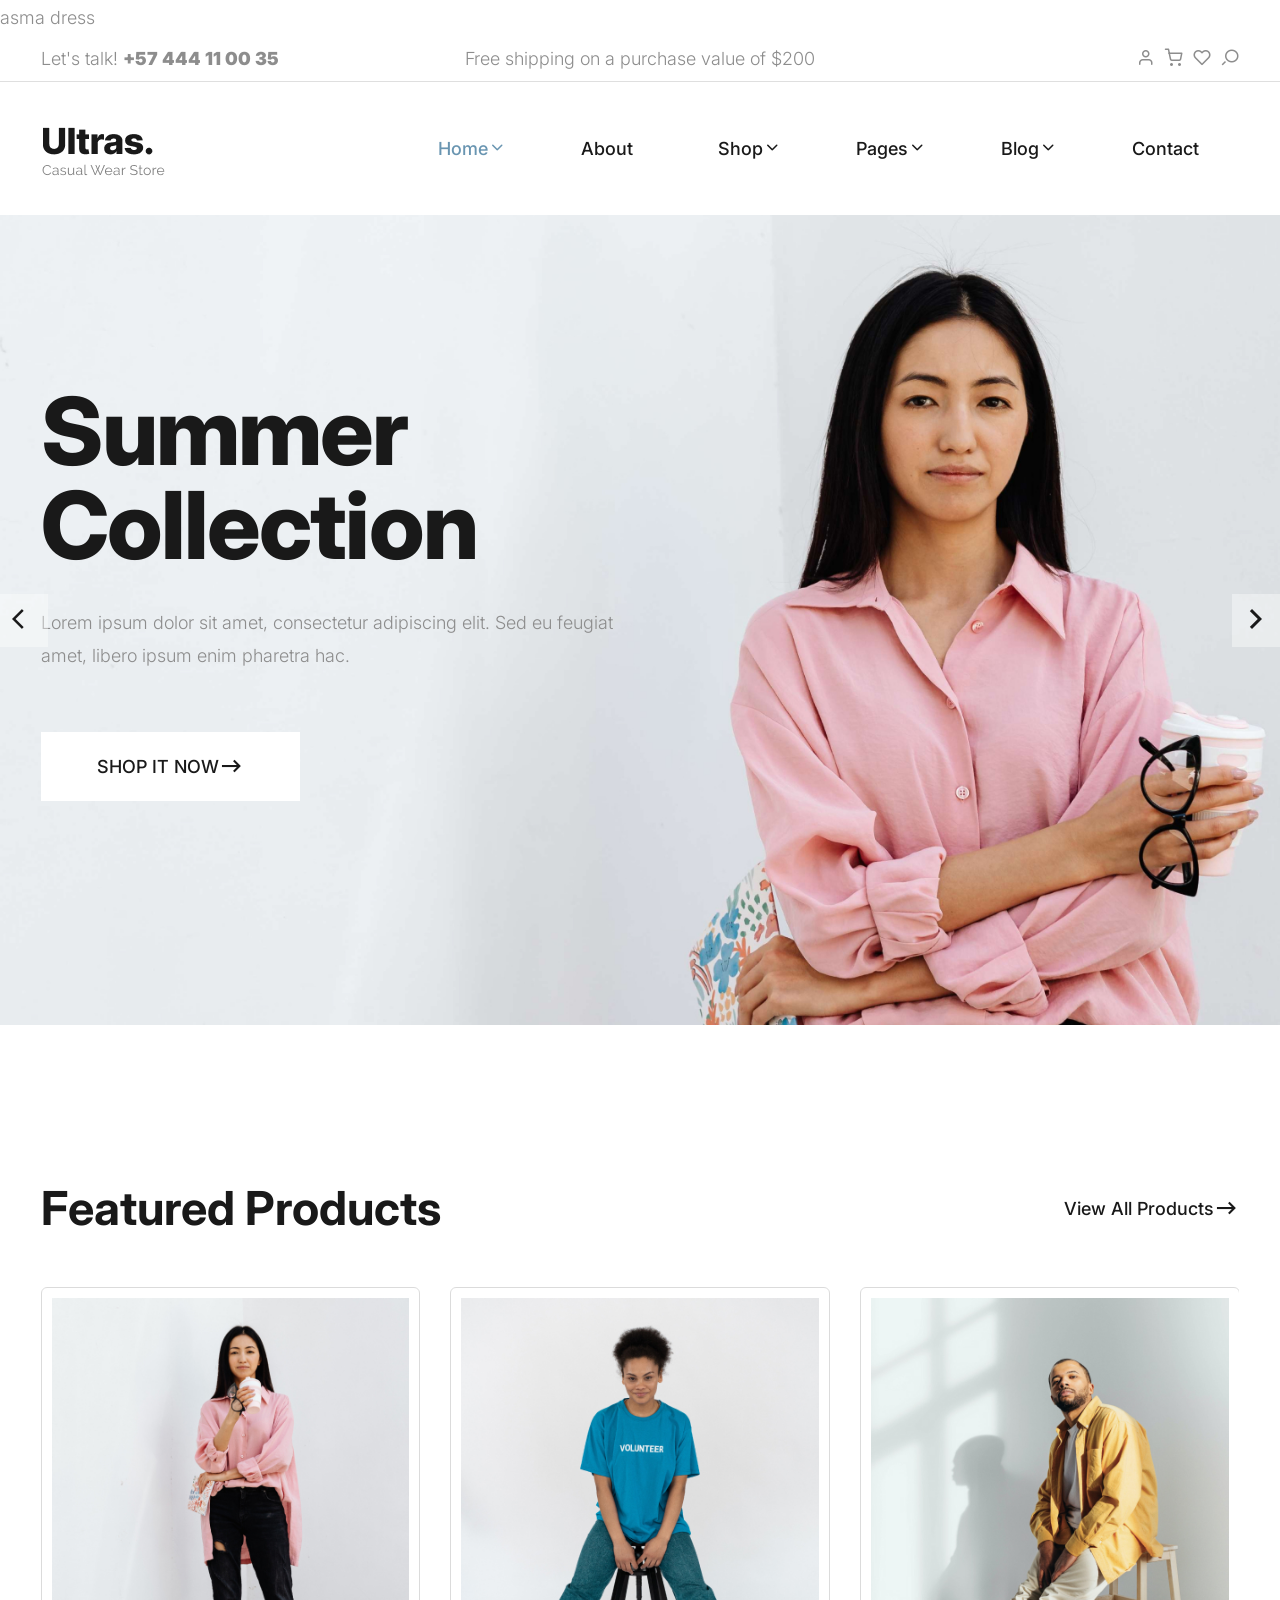
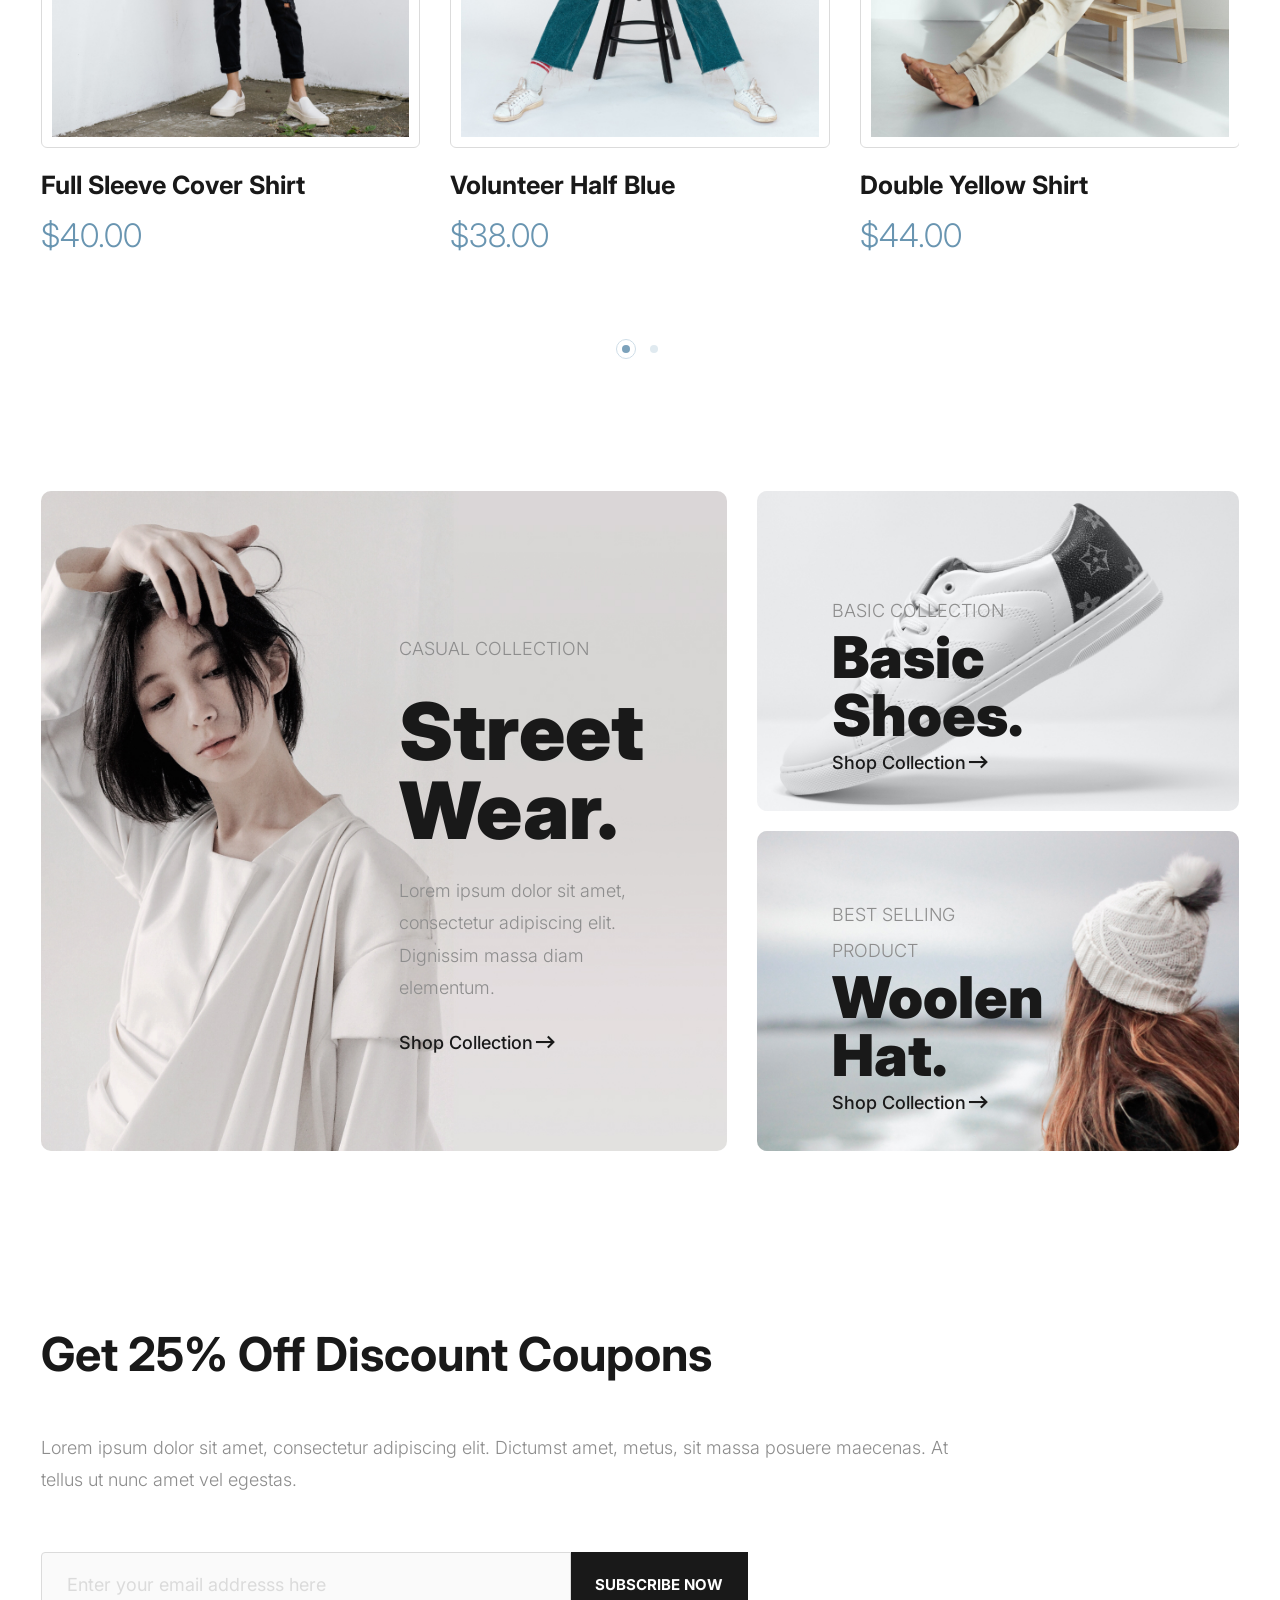
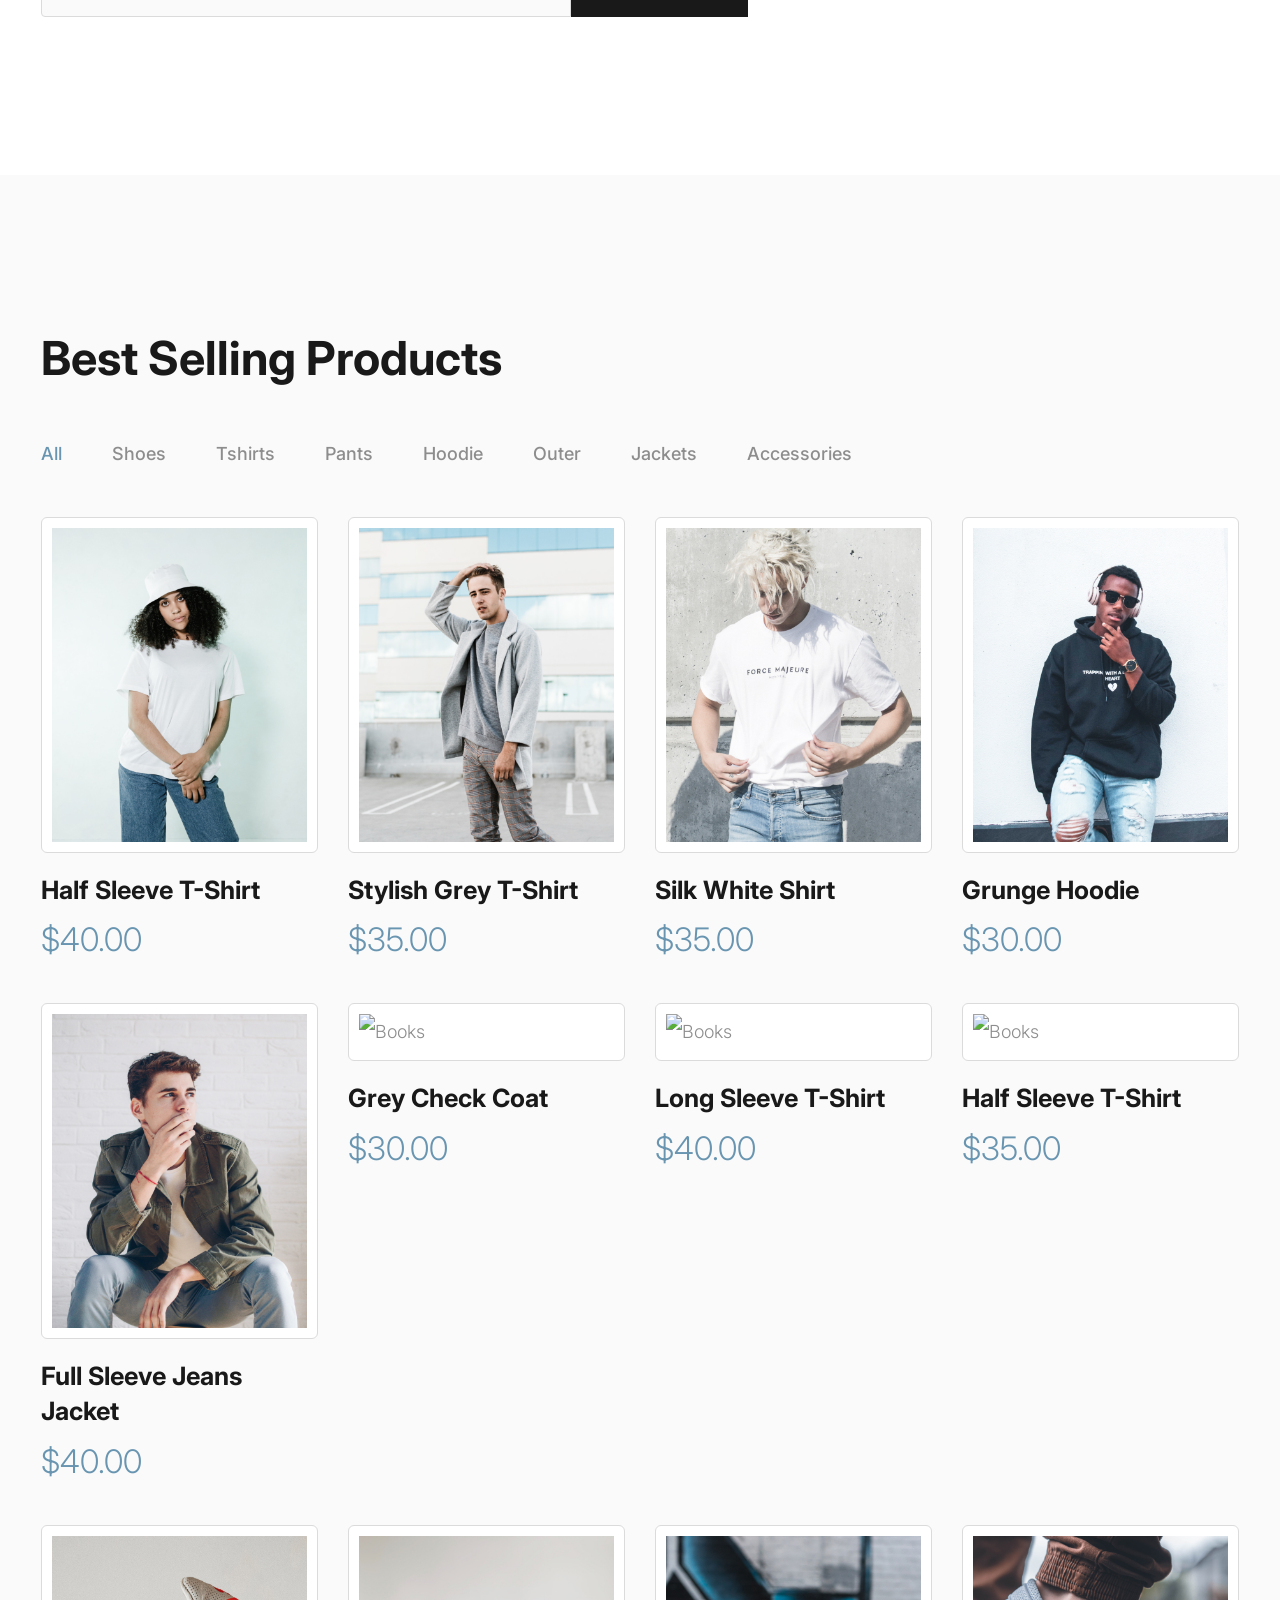
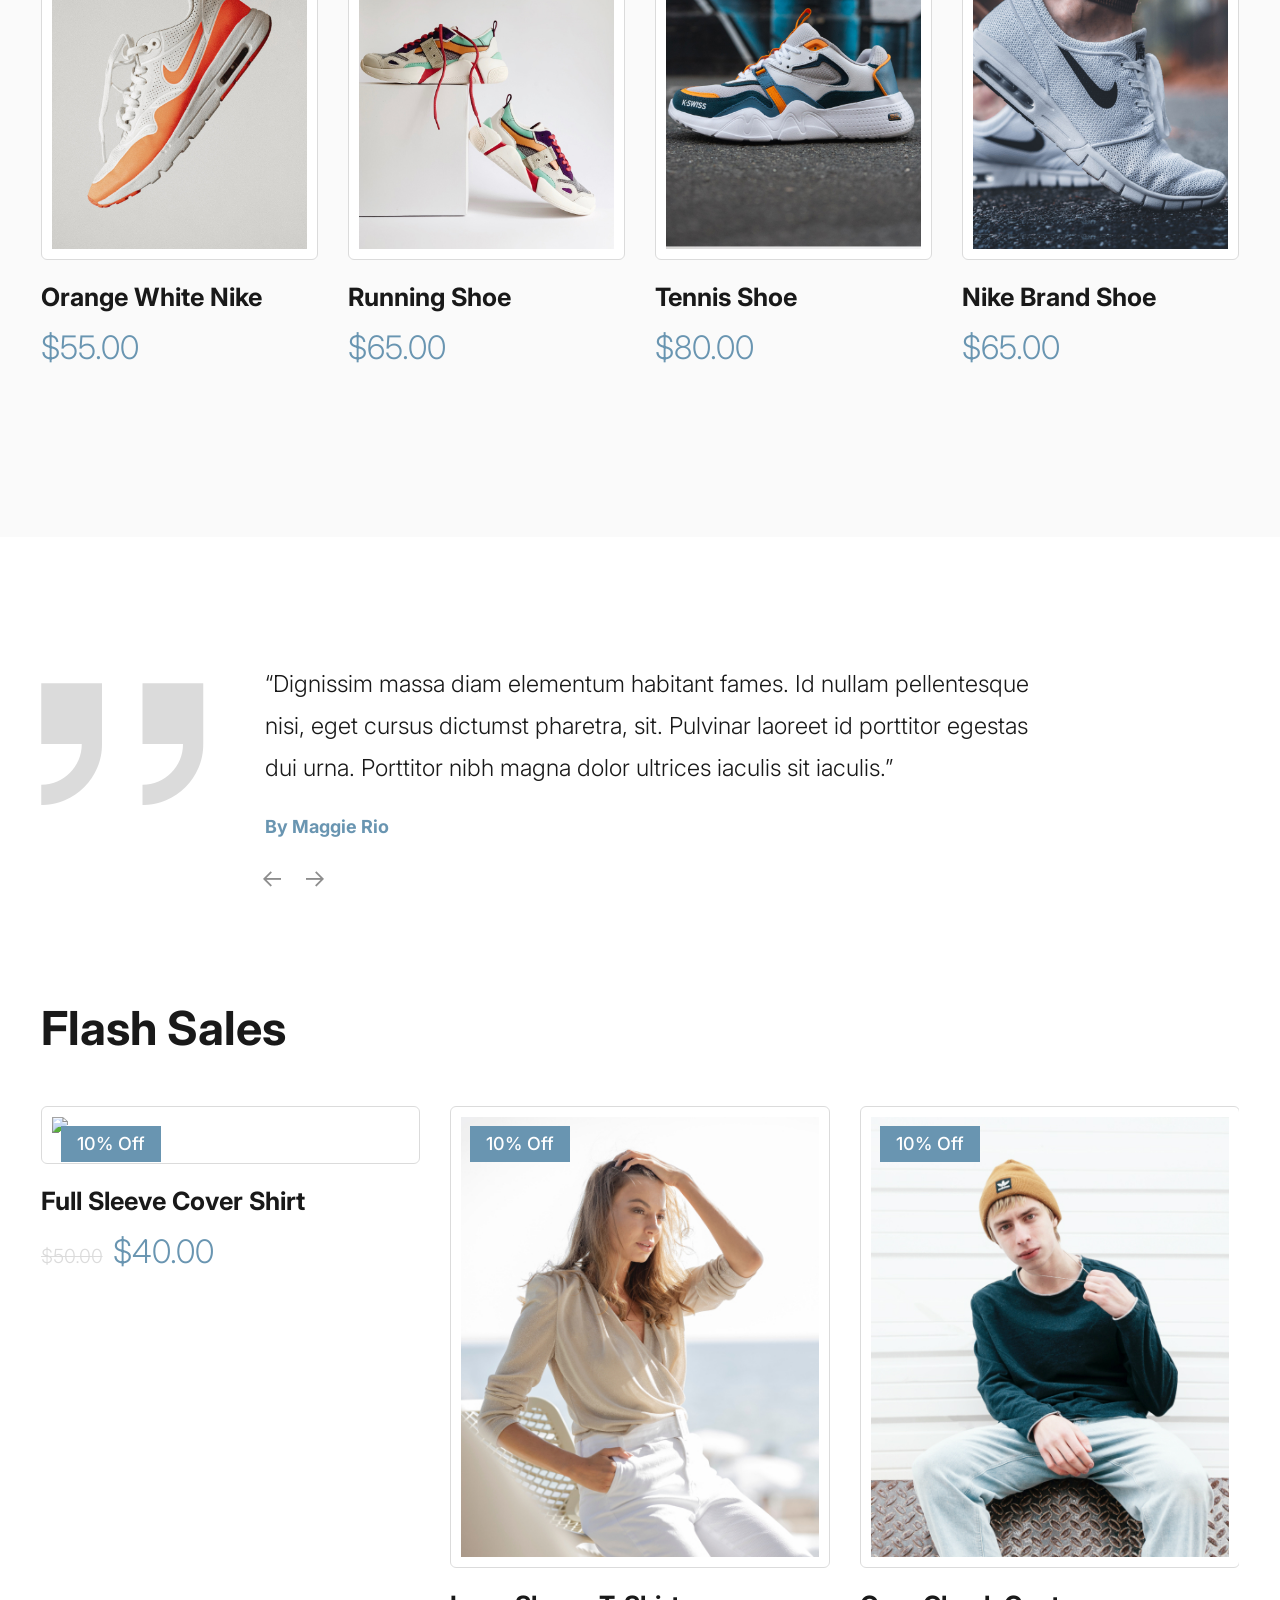
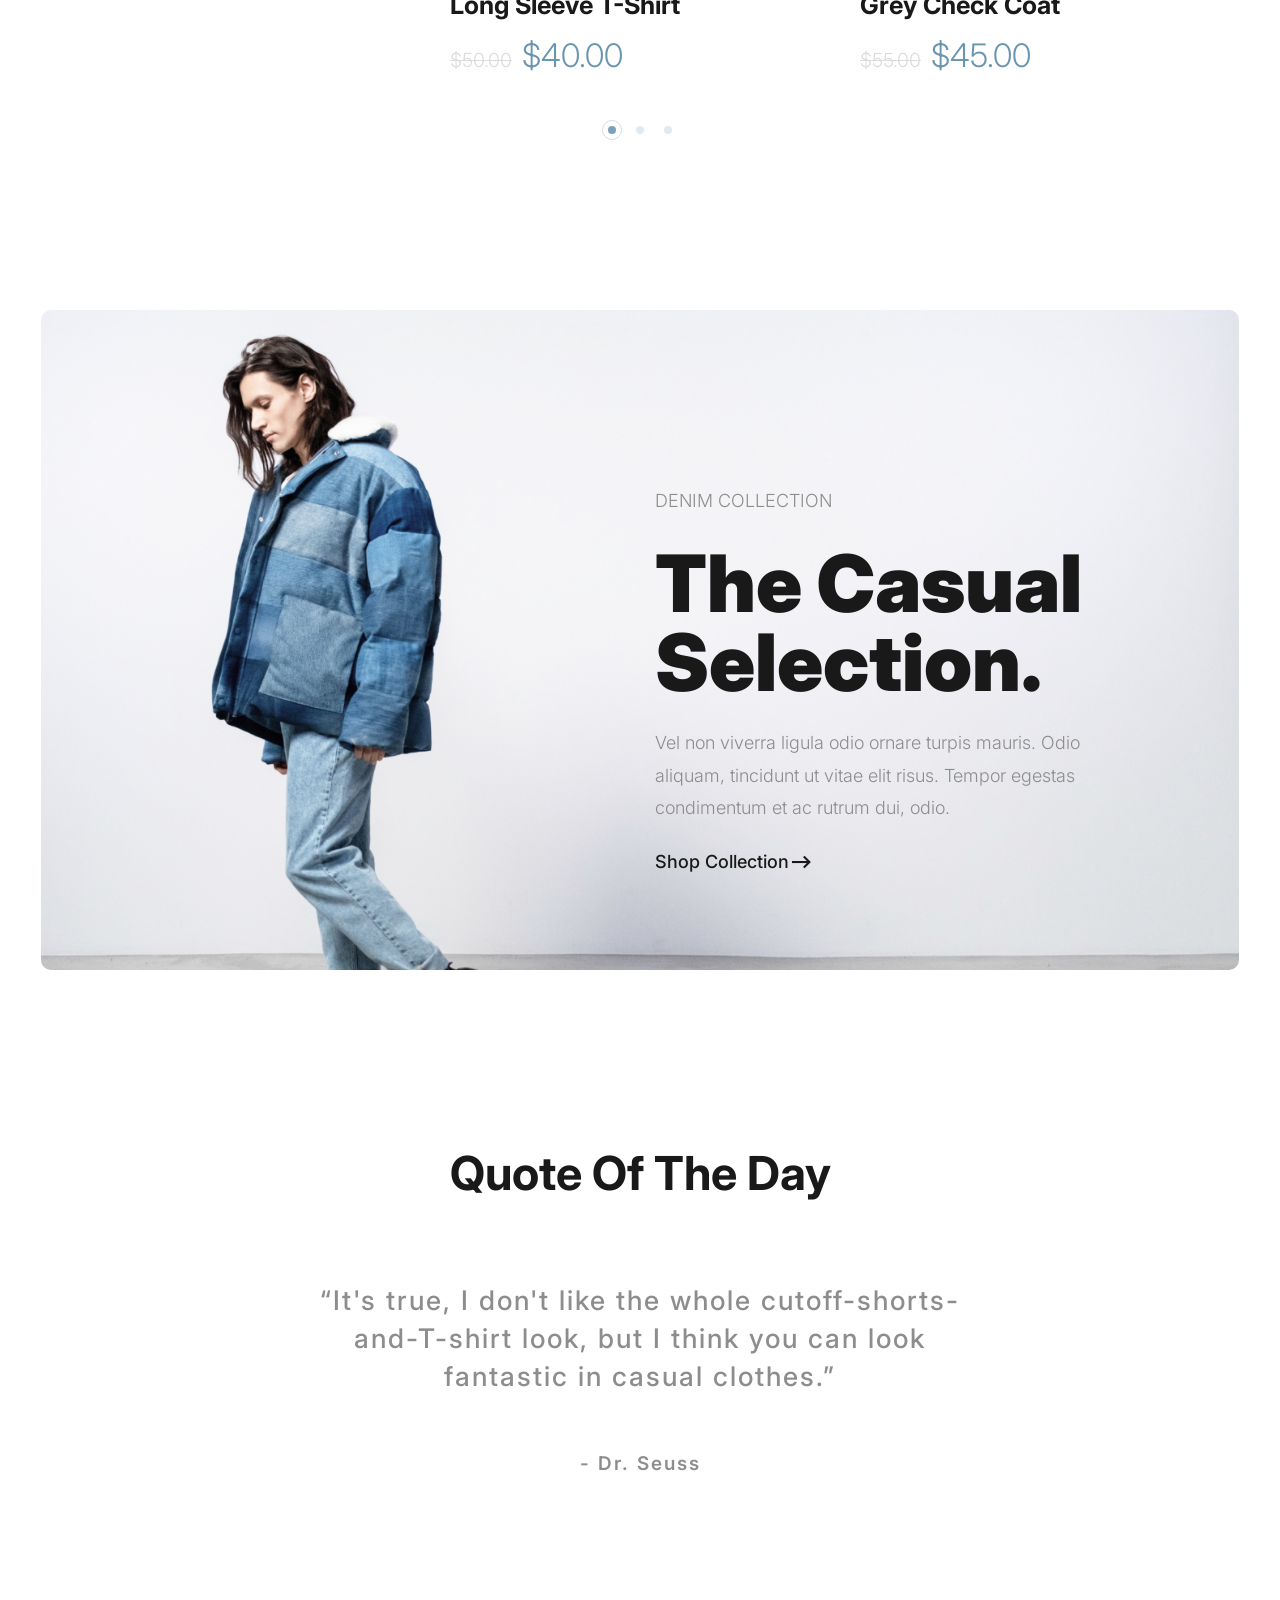
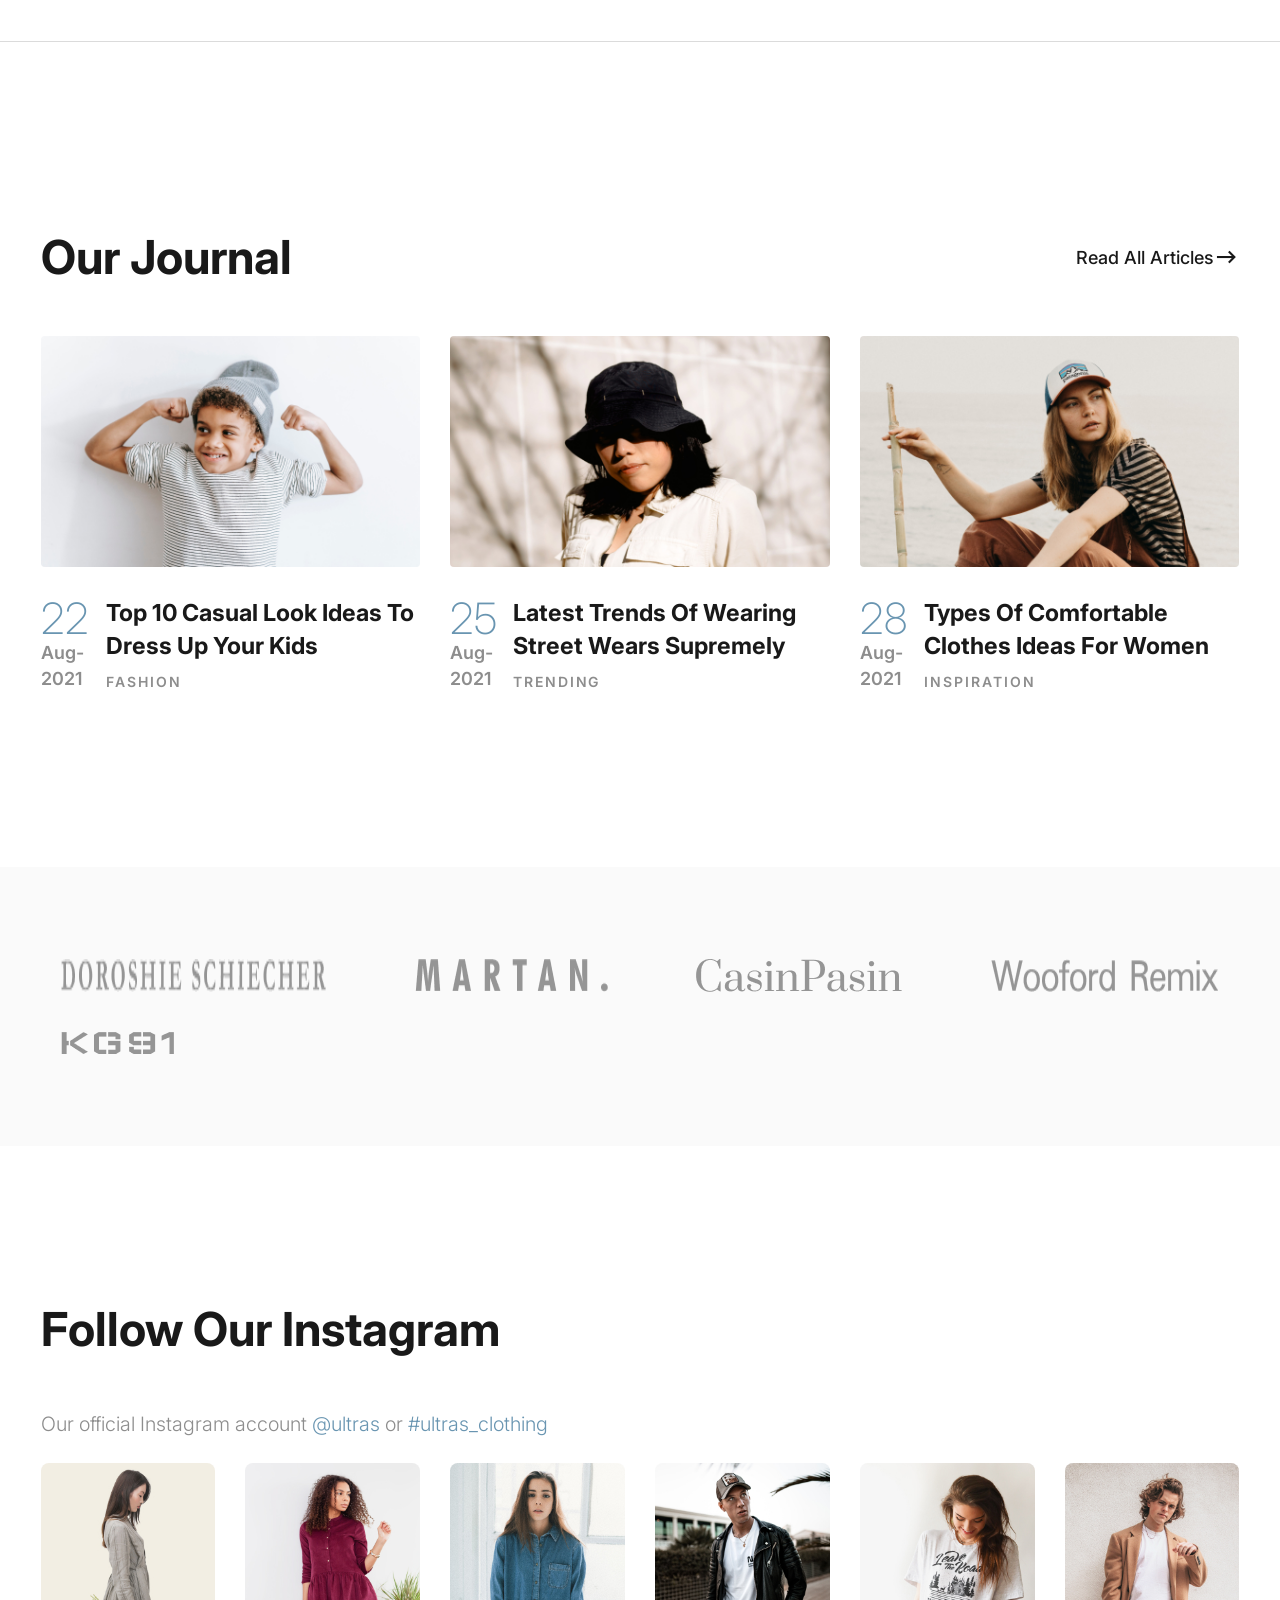
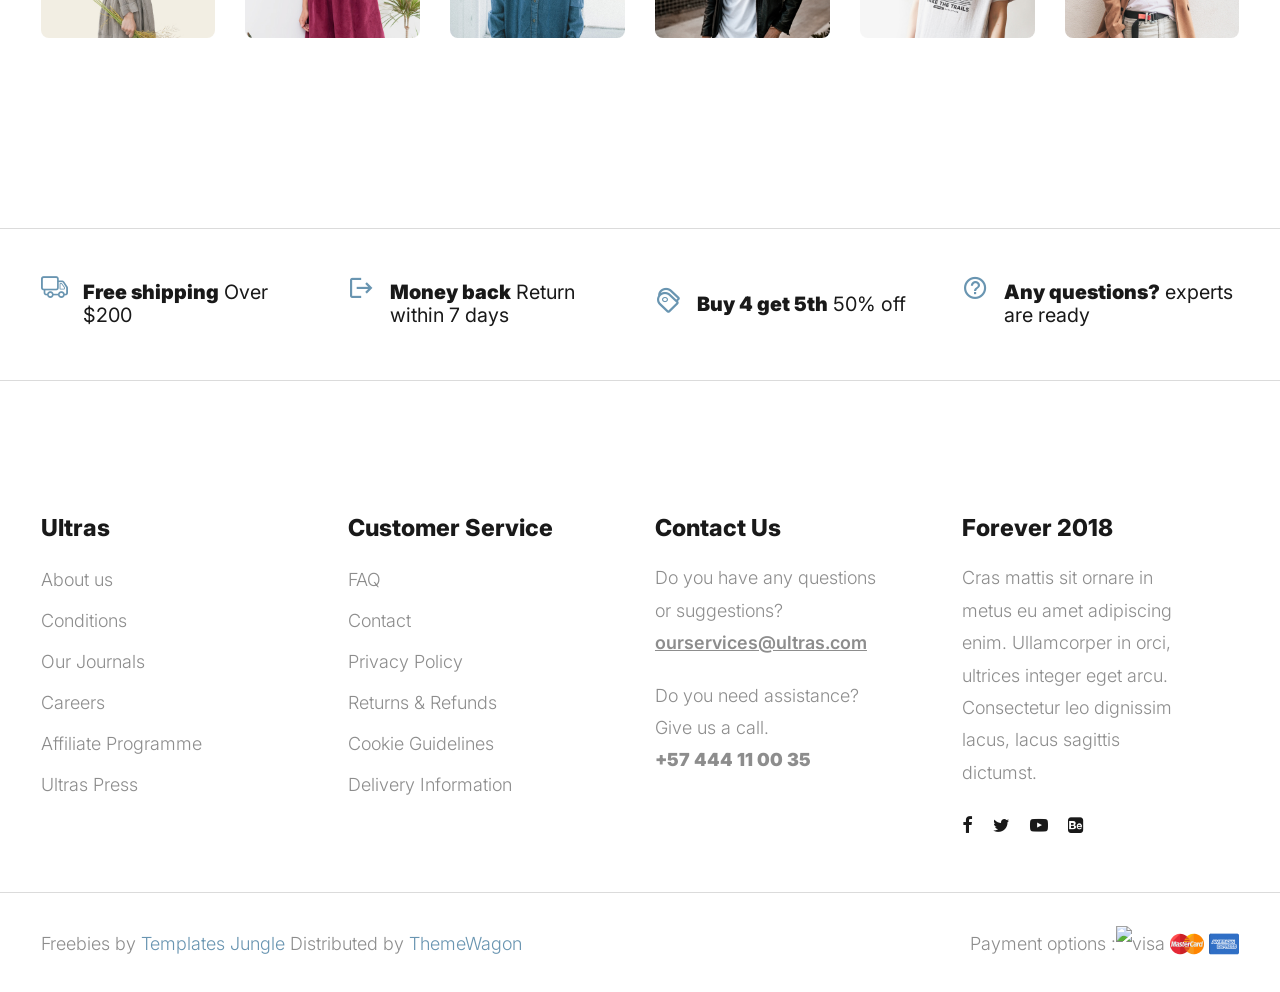
==== commit 05dbae83: "Update index.html" ====
--- a/index.html
+++ b/index.html
@@ -237,7 +237,7 @@
         </ul>
       </div>
     </div>
-    <header id="header">
+    <header id="header">asma dress
       <div id="header-wrap">
         <nav class="secondary-nav border-bottom">
           <div class="container">
--- a/style.css
+++ b/style.css
@@ -38,7 +38,7 @@
     - Button Shapes
     - Button Color Scheme
     - Button Aligns
-  2.11 Section
+  2.11 Section asma dress
     - Hero Section
     - Section Title
     - Section Paddings
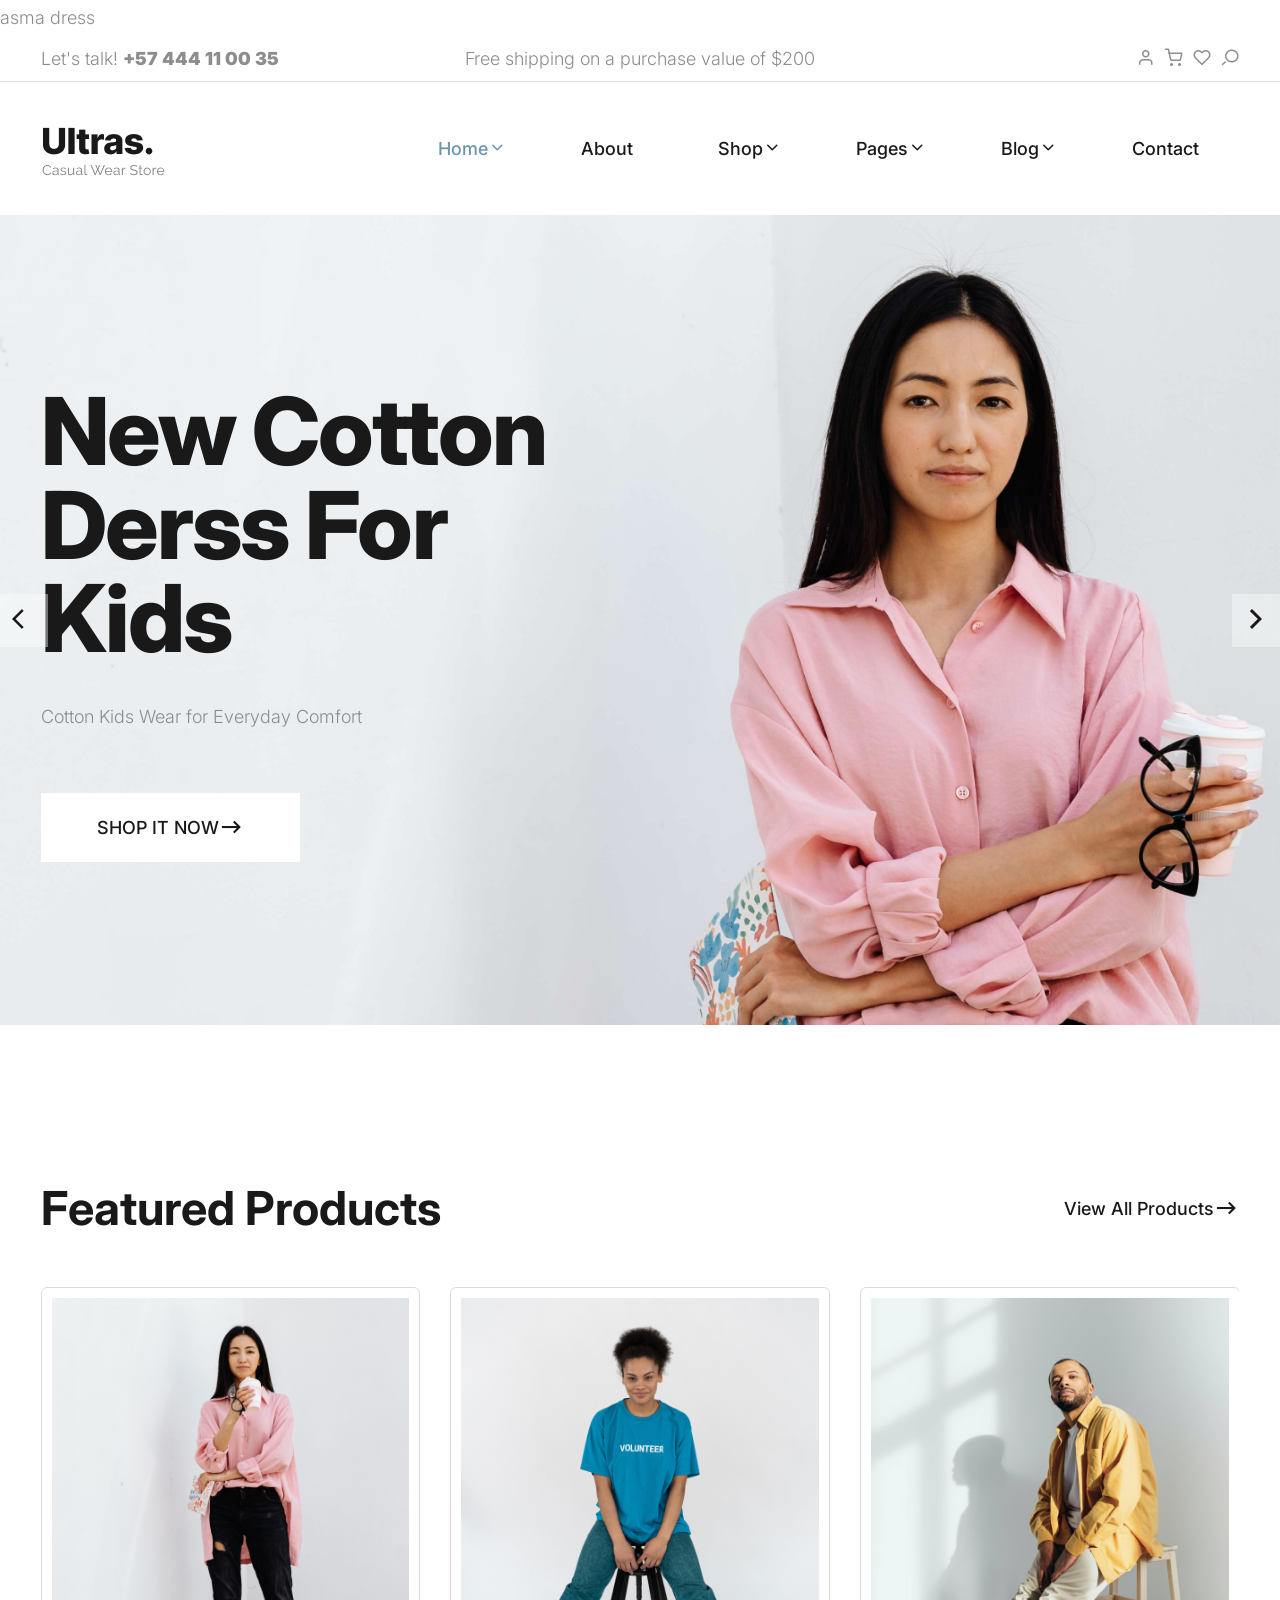
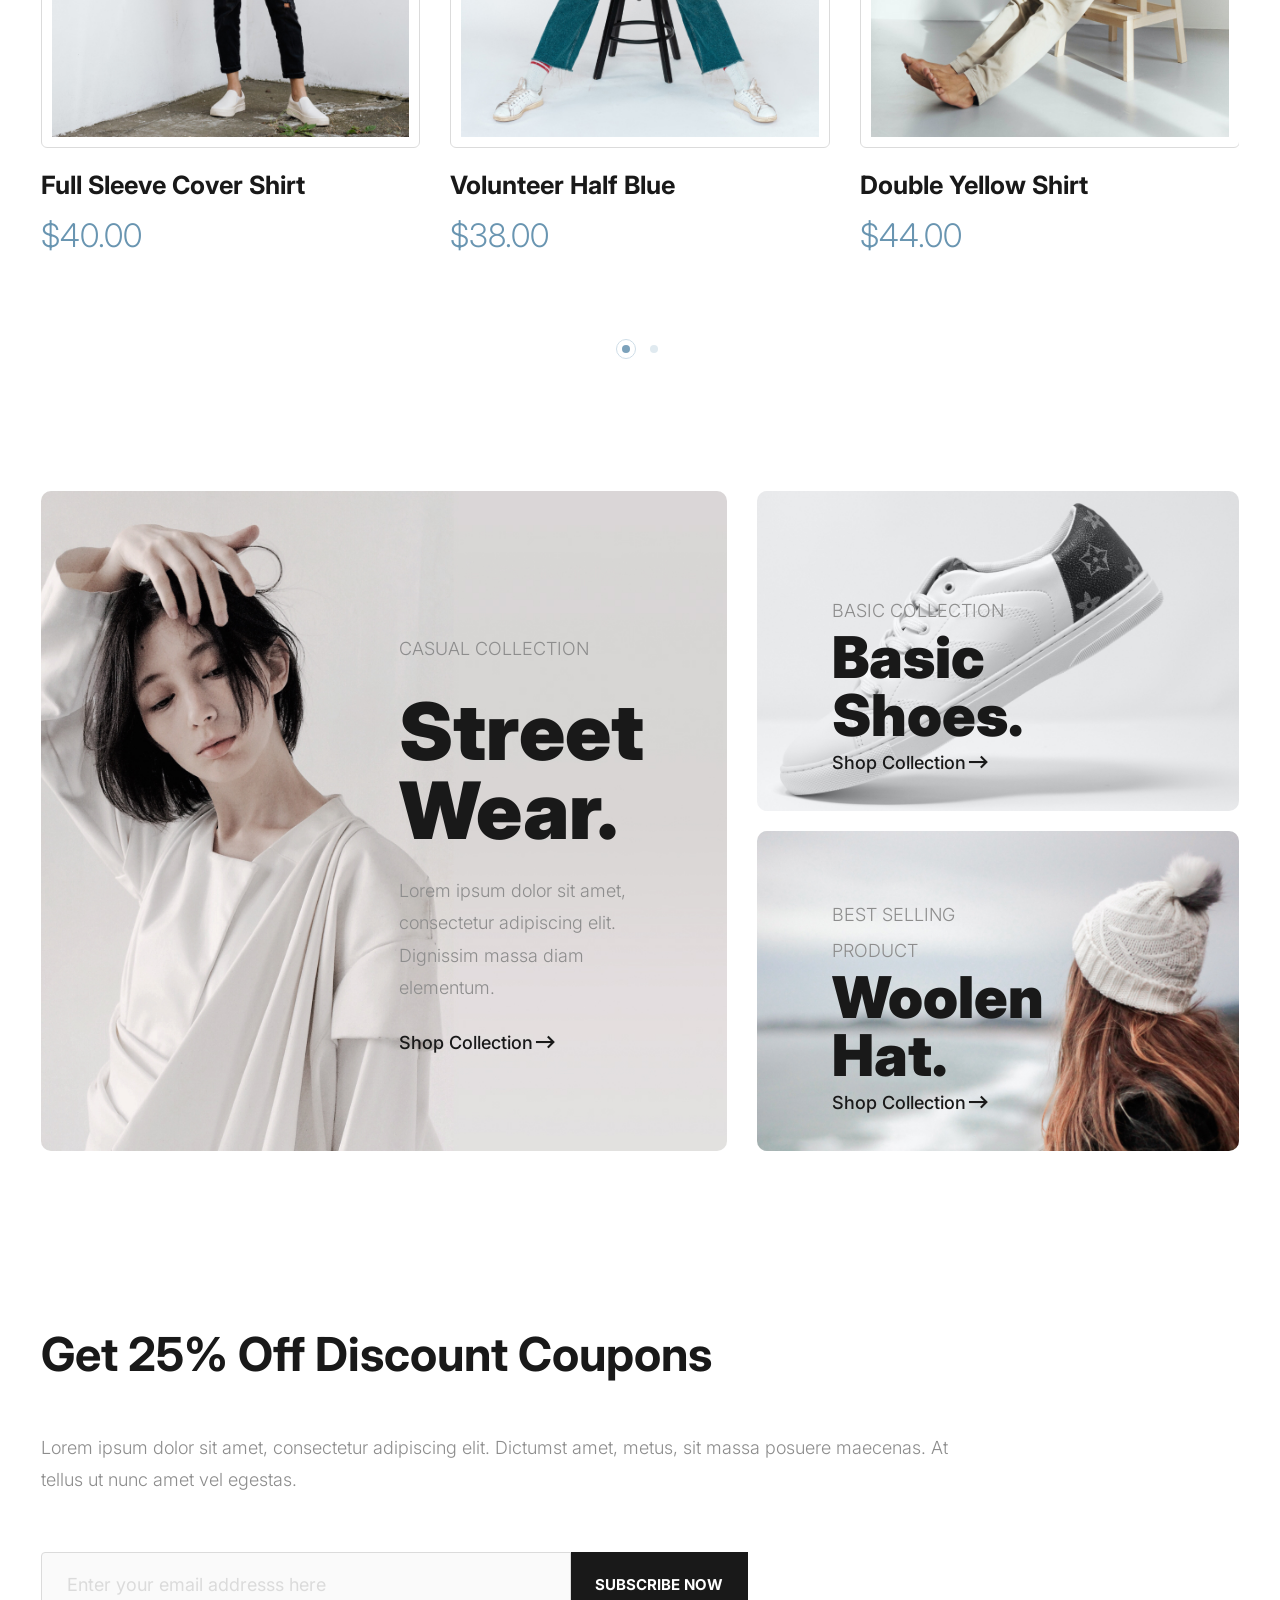
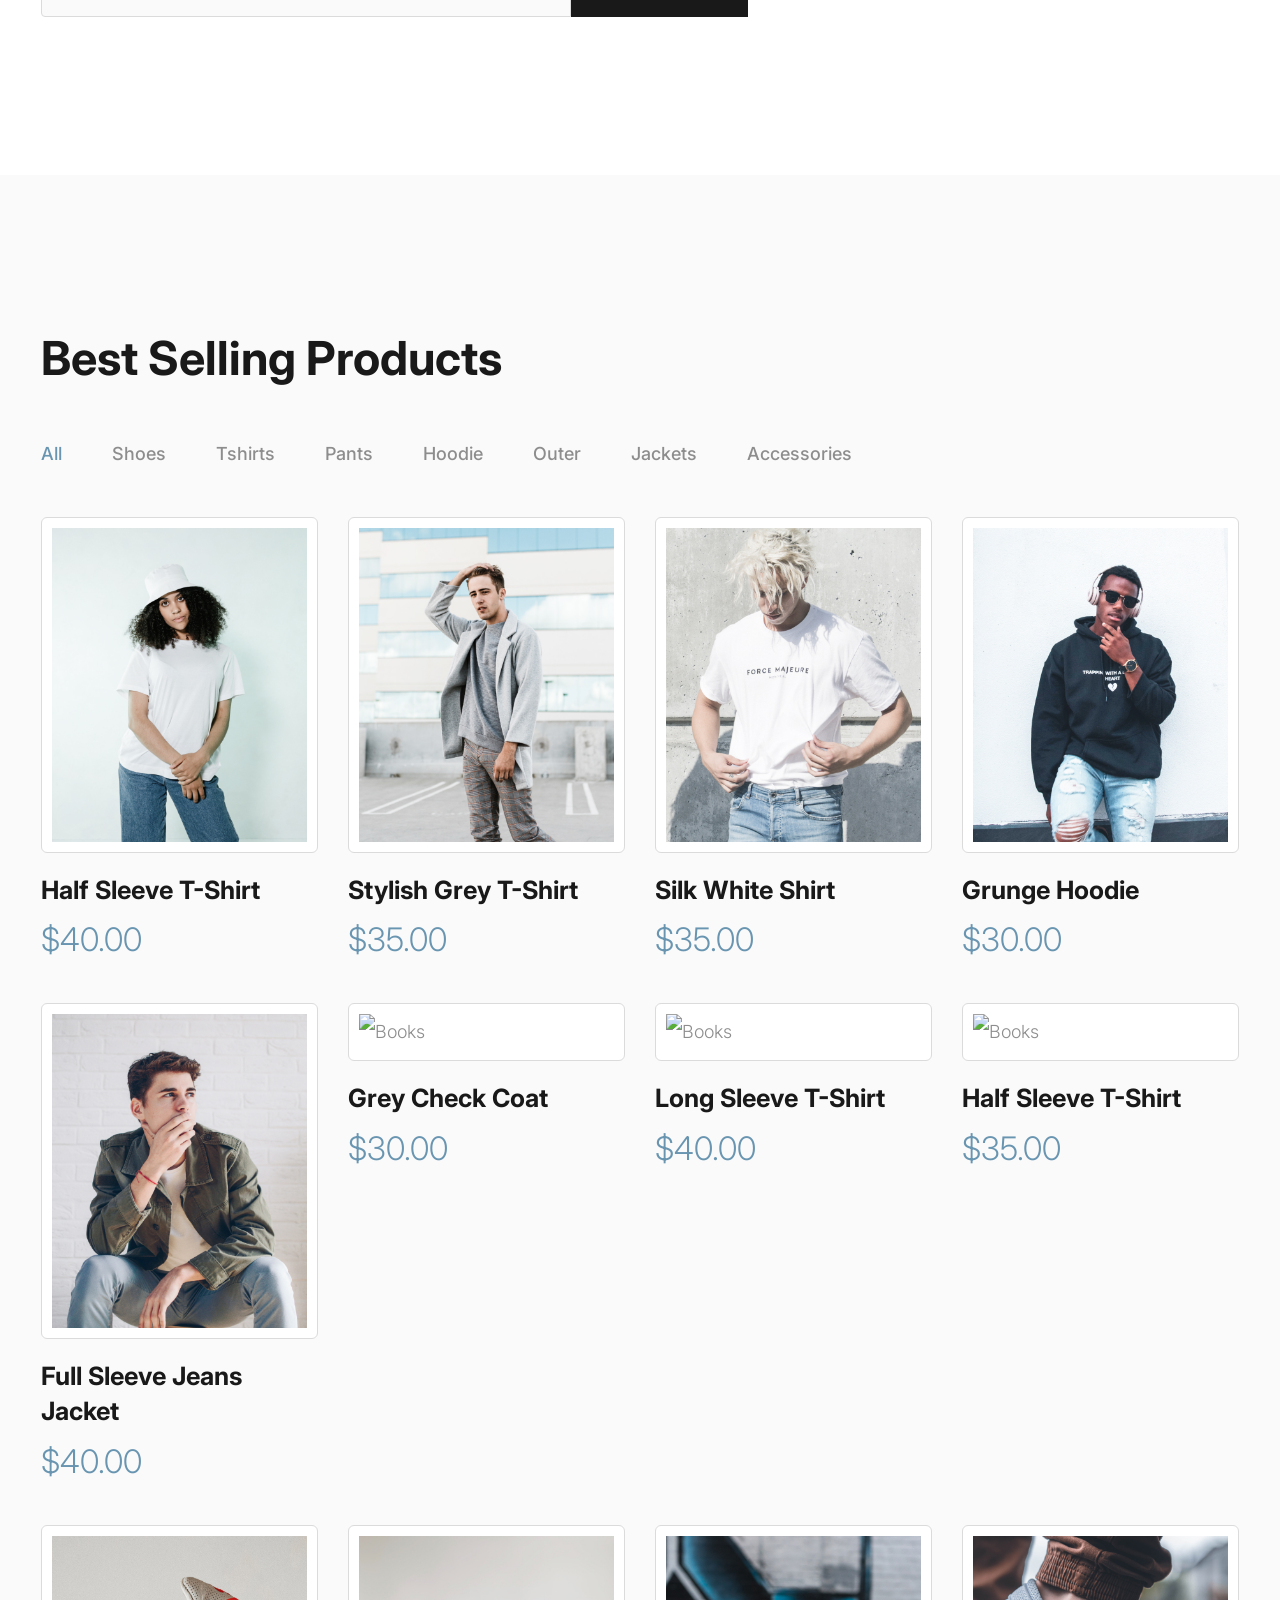
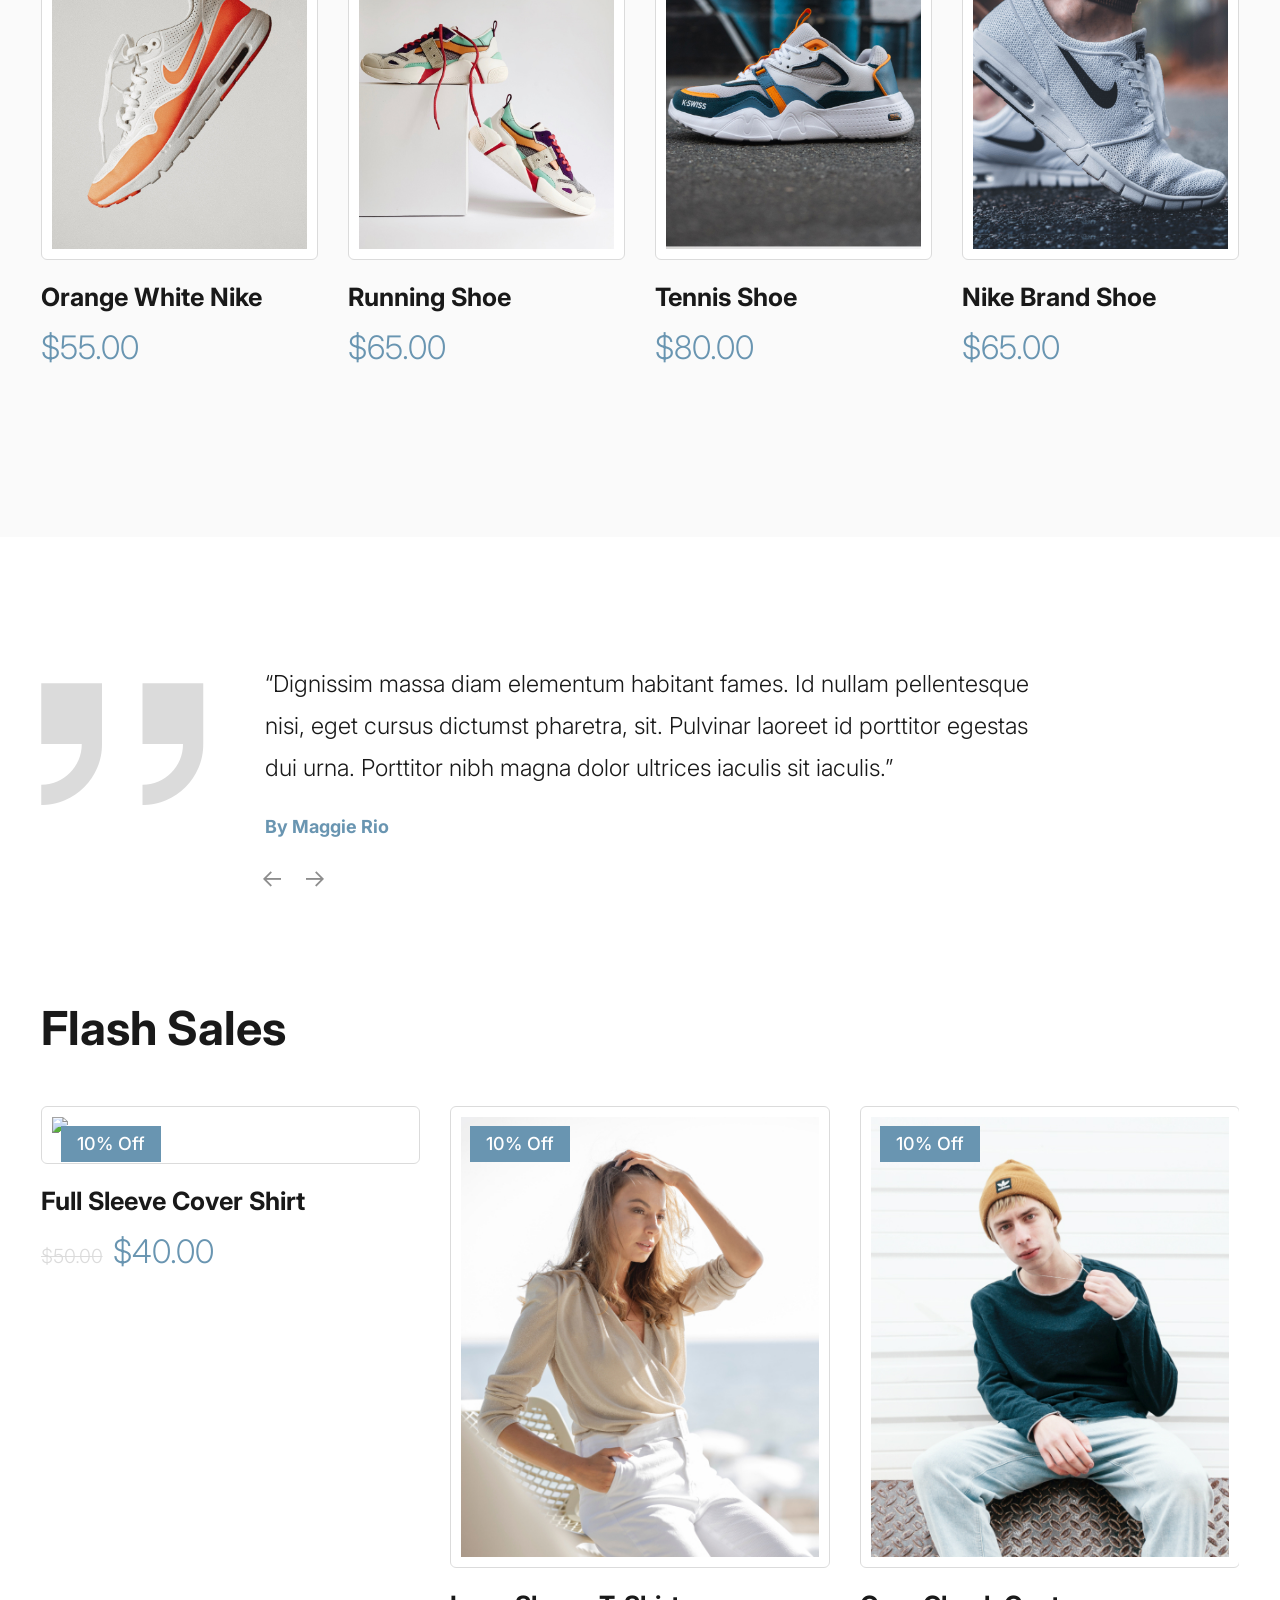
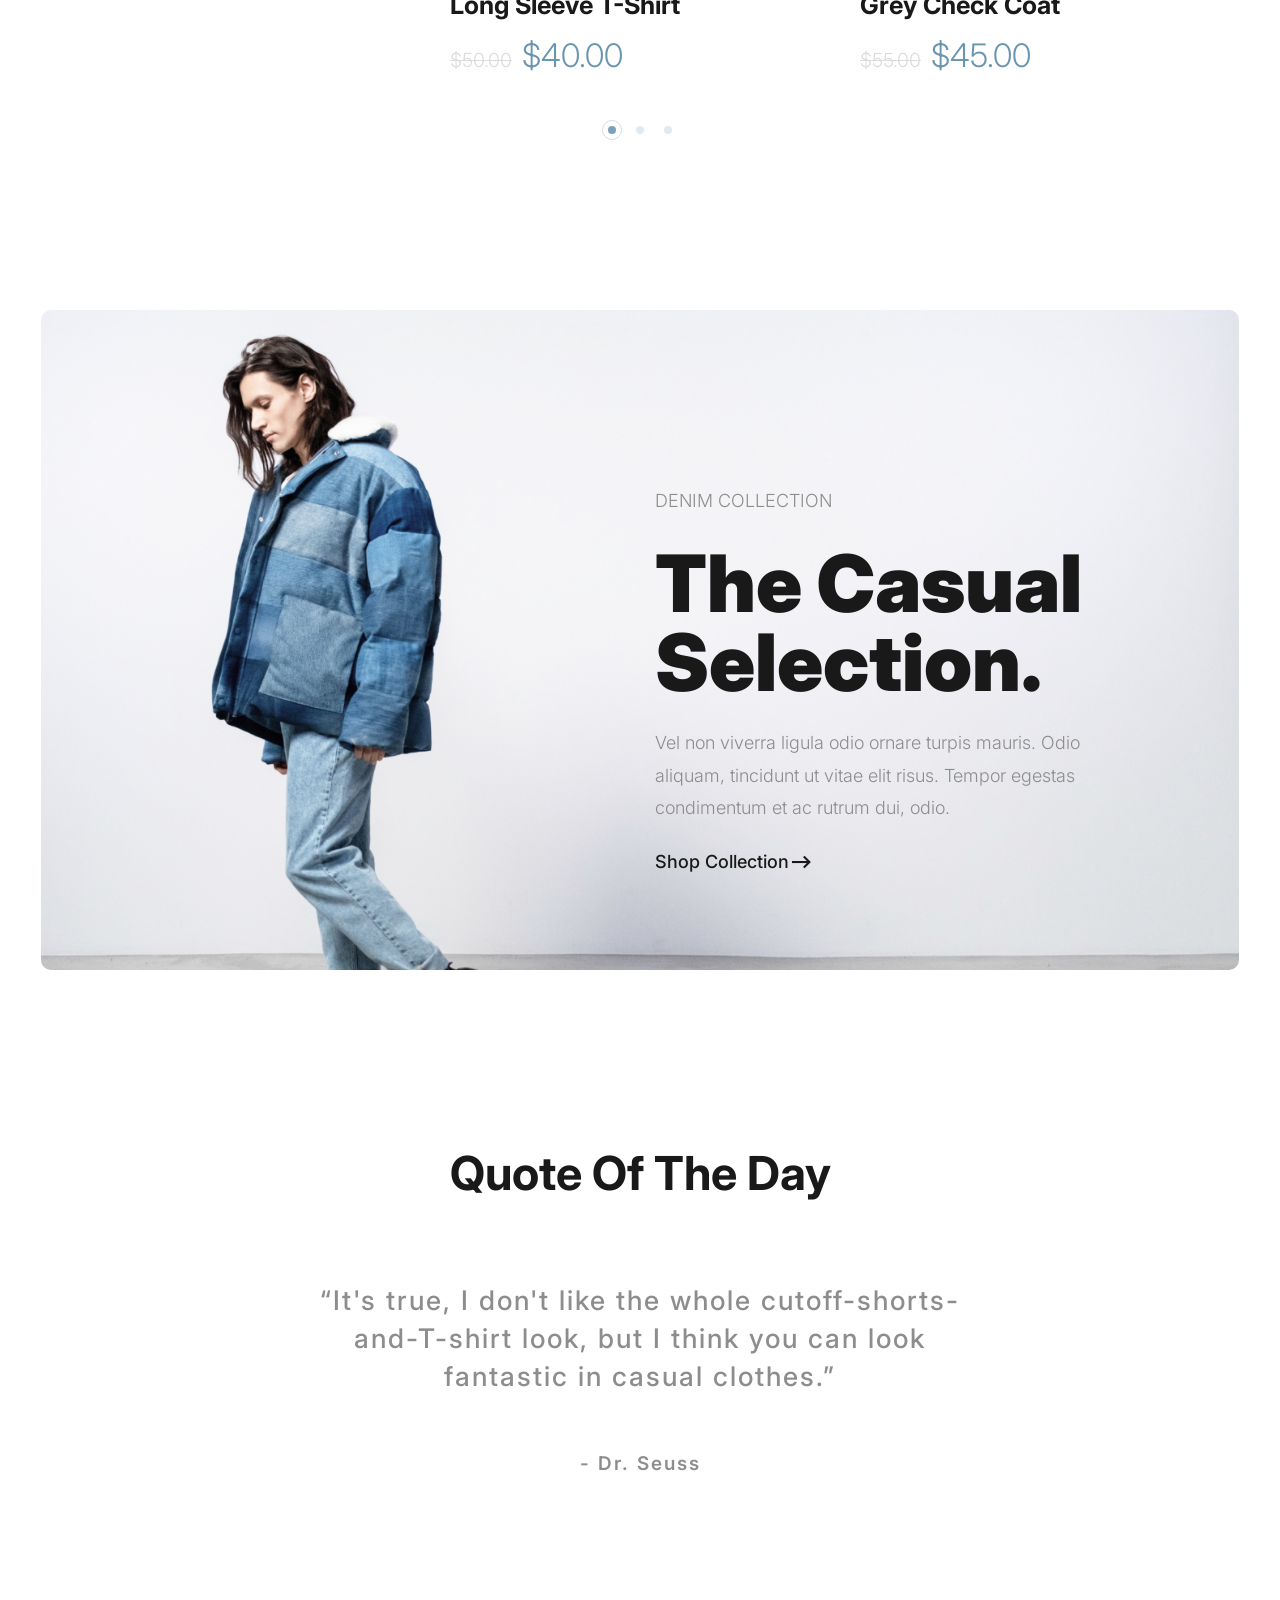
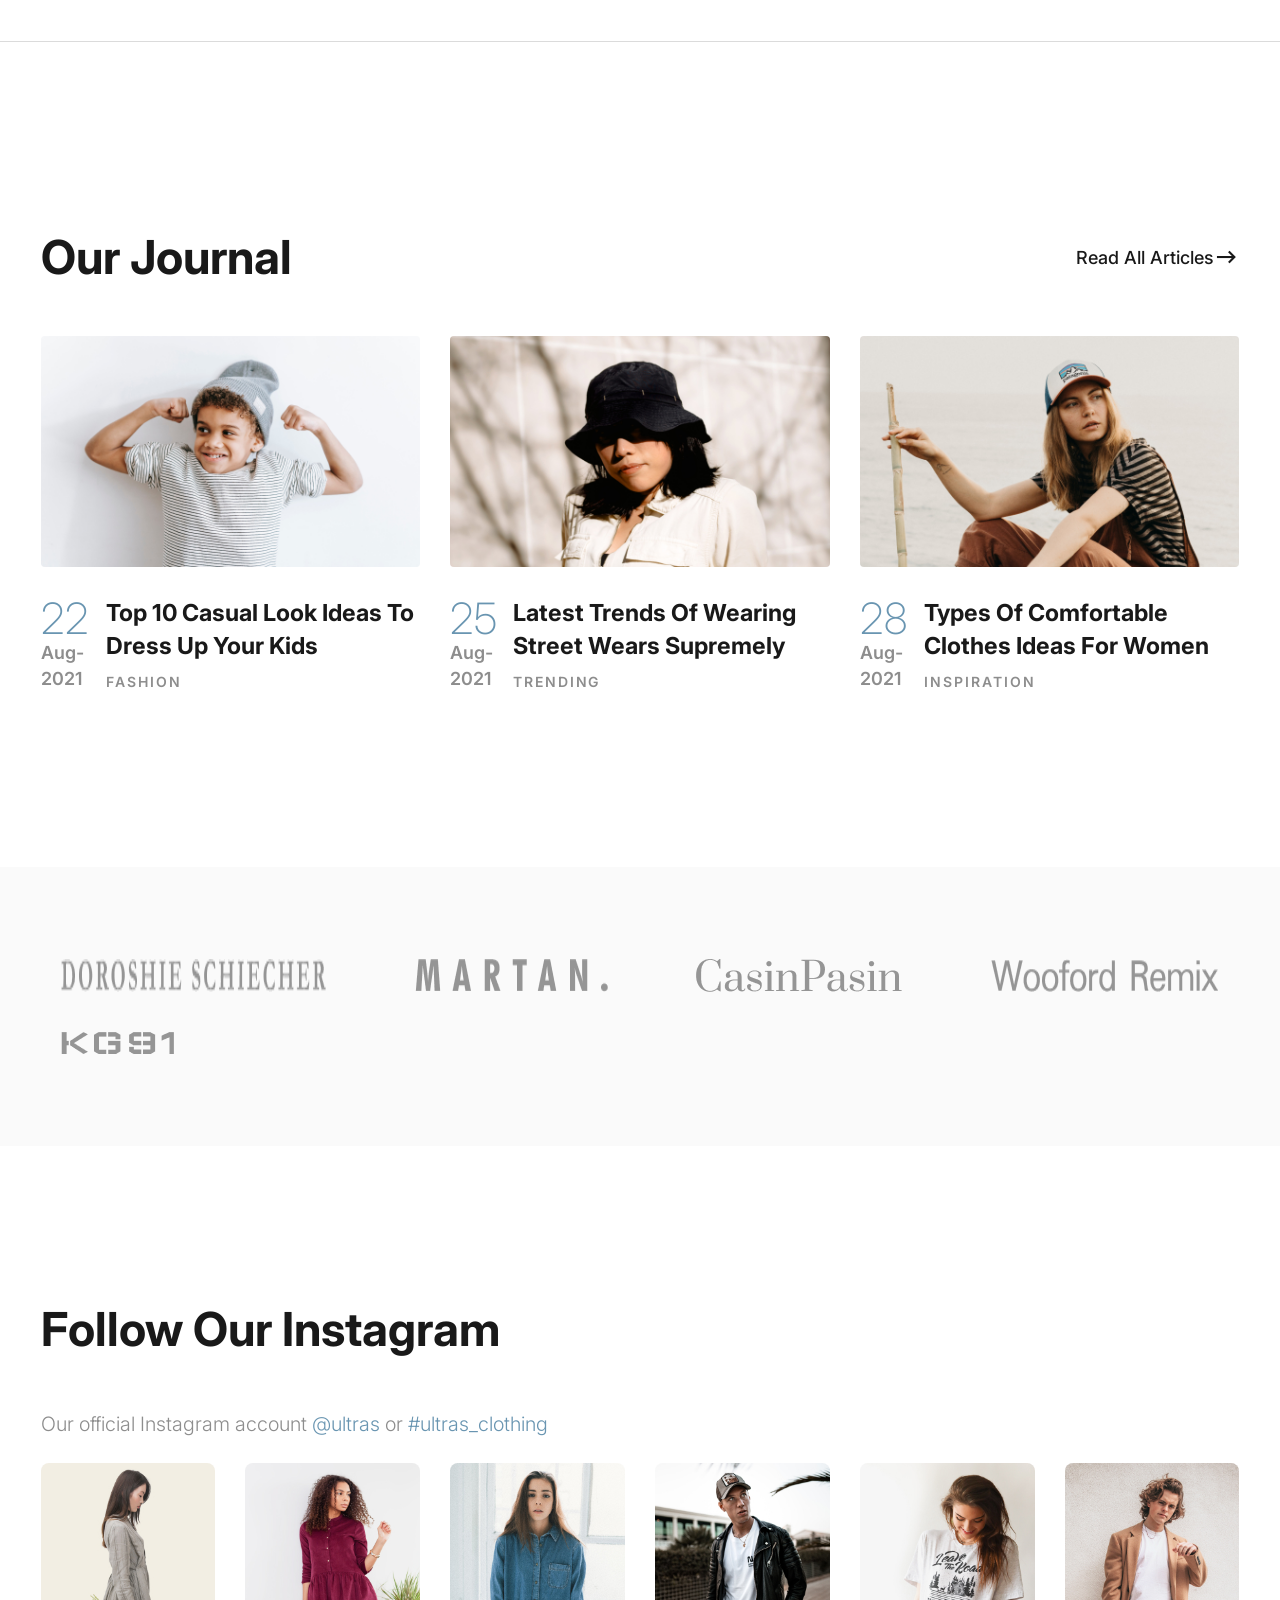
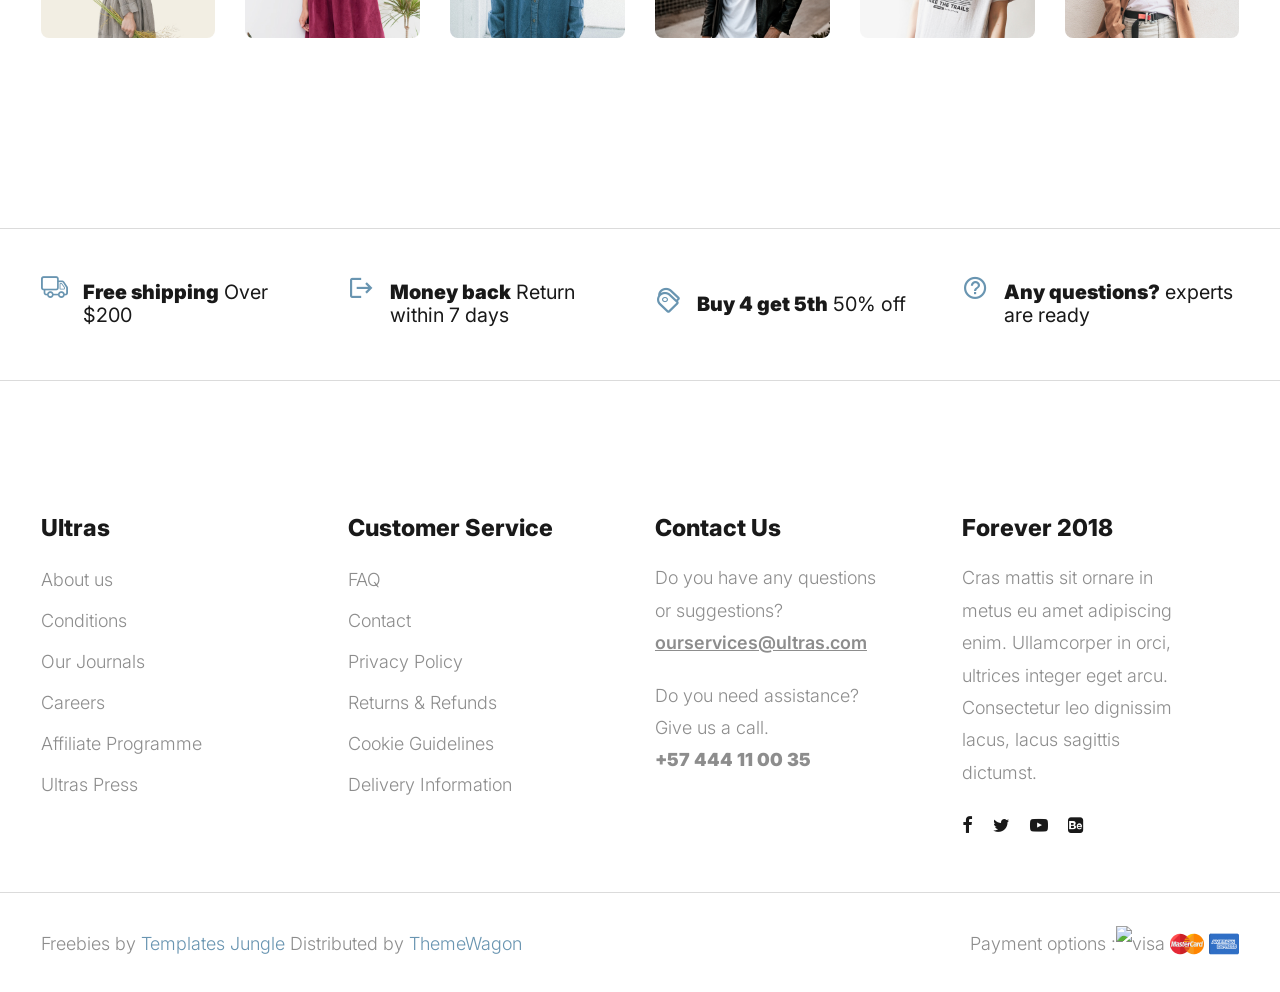
==== commit 8ea2270d: "Update index.html" ====
--- a/index.html
+++ b/index.html
@@ -1,15 +1,13 @@
 <!DOCTYPE html>
 <html lang="en">
   </head>
-  <title>Summer Clothing | Stylish & Trendy Summer Wear</title>
-  
-  <meta name="description" content="Shop trendy summer clothing for men and women. Discover lightweight, stylish, and comfortable summer wear perfect for every occasion.">
-  
-  <meta name="keywords" content="summer clothing, summer wear, summer fashion, trendy summer clothes, lightweight clothing">
-  <meta name="keywords" content="Buy trendy summer clothes onlineAffordable summer dresses for womenBest women’s clothing for summerStylish cotton dresses for summerComfortable women’s summer outfitsLatest summer fashion collection for womenTrendy casual clothes for women online">
-  <meta name="robots" content="index, follow">
-  <meta http-equiv="Content-Type" content="text/html; charset=utf-8">
-  <meta name="language" content="English">
+        <title>pure cotton kids clothing sets</title>
+        <meta name="description" content="Shop trendy summer clothing for men and women. Discover lightweight, stylish, and comfortable summer wear perfect for every occasion.">
+        <meta name="keywords" content="summer clothing, summer wear, summer fashion, trendy summer clothes, lightweight clothing">
+        <meta name="keywords" content="Buy trendy summer clothes onlineAffordable summer dresses for womenBest women’s clothing for summerStylish cotton dresses for summerComfortable women’s summer outfitsLatest summer fashion collection for womenTrendy casual clothes for women online">
+        <meta name="robots" content="index, follow">
+        <meta http-equiv="Content-Type" content="text/html; charset=utf-8">
+        <meta name="language" content="English">
 
     <script type="application/ld+json">
   {
@@ -210,7 +208,7 @@
           <button type="submit" class="search-submit"><a href="#"><i class="icon icon-search"></i></a></button>
         </form>
 
-        <h5 class="cat-list-title">Browse Categories</h5>
+        <h5 class="cat-list-title">ctoon dress</h5>
         
         <ul class="cat-list">
           <li class="cat-list-item">
@@ -366,8 +364,8 @@
               <div class="container">
                 <div class="row">
                   <div class="col-md-6">
-                    <h2 class="banner-title">Summer Collection</h2>
-                    <p>Lorem ipsum dolor sit amet, consectetur adipiscing elit. Sed eu feugiat amet, libero ipsum enim pharetra hac.</p>
+                    <h2 class="banner-title">new cotton derss for kids</h2>
+                    <p>Cotton Kids Wear for Everyday Comfort</p>
                     <div class="btn-wrap">
                       <a href="shop.html" class="btn btn-light btn-medium d-flex align-items-center" tabindex="0">Shop it now <i class="icon icon-arrow-io"></i>
                       </a>
@@ -378,12 +376,12 @@
             </div>
           </div>
           <div class="swiper-slide" style="background-image: url('images/banner2.jpg');background-repeat: no-repeat;background-size: cover;background-position: center;">
-            <div class="banner-content">
+            <div class="cotton dress">
               <div class="container">
                 <div class="row">
                   <div class="col-md-6">
-                    <h2 class="banner-title">Casual Collection</h2>
-                    <p>Lorem ipsum dolor sit amet, consectetur adipiscing elit. Sed eu feugiat amet, libero ipsum enim pharetra hac.</p>
+                    <h2 class="banner-title">new cotton  Collection</h2>
+                    <p>Soft, Breathable & Comfortable Cotton Kids Clothing</p>
                     <div class="btn-wrap">
                       <a href="shop.html" class="btn btn-light btn-light-arrow btn-medium d-flex align-items-center" tabindex="0">Shop it now <i class="icon icon-arrow-io"></i>
                       </a>
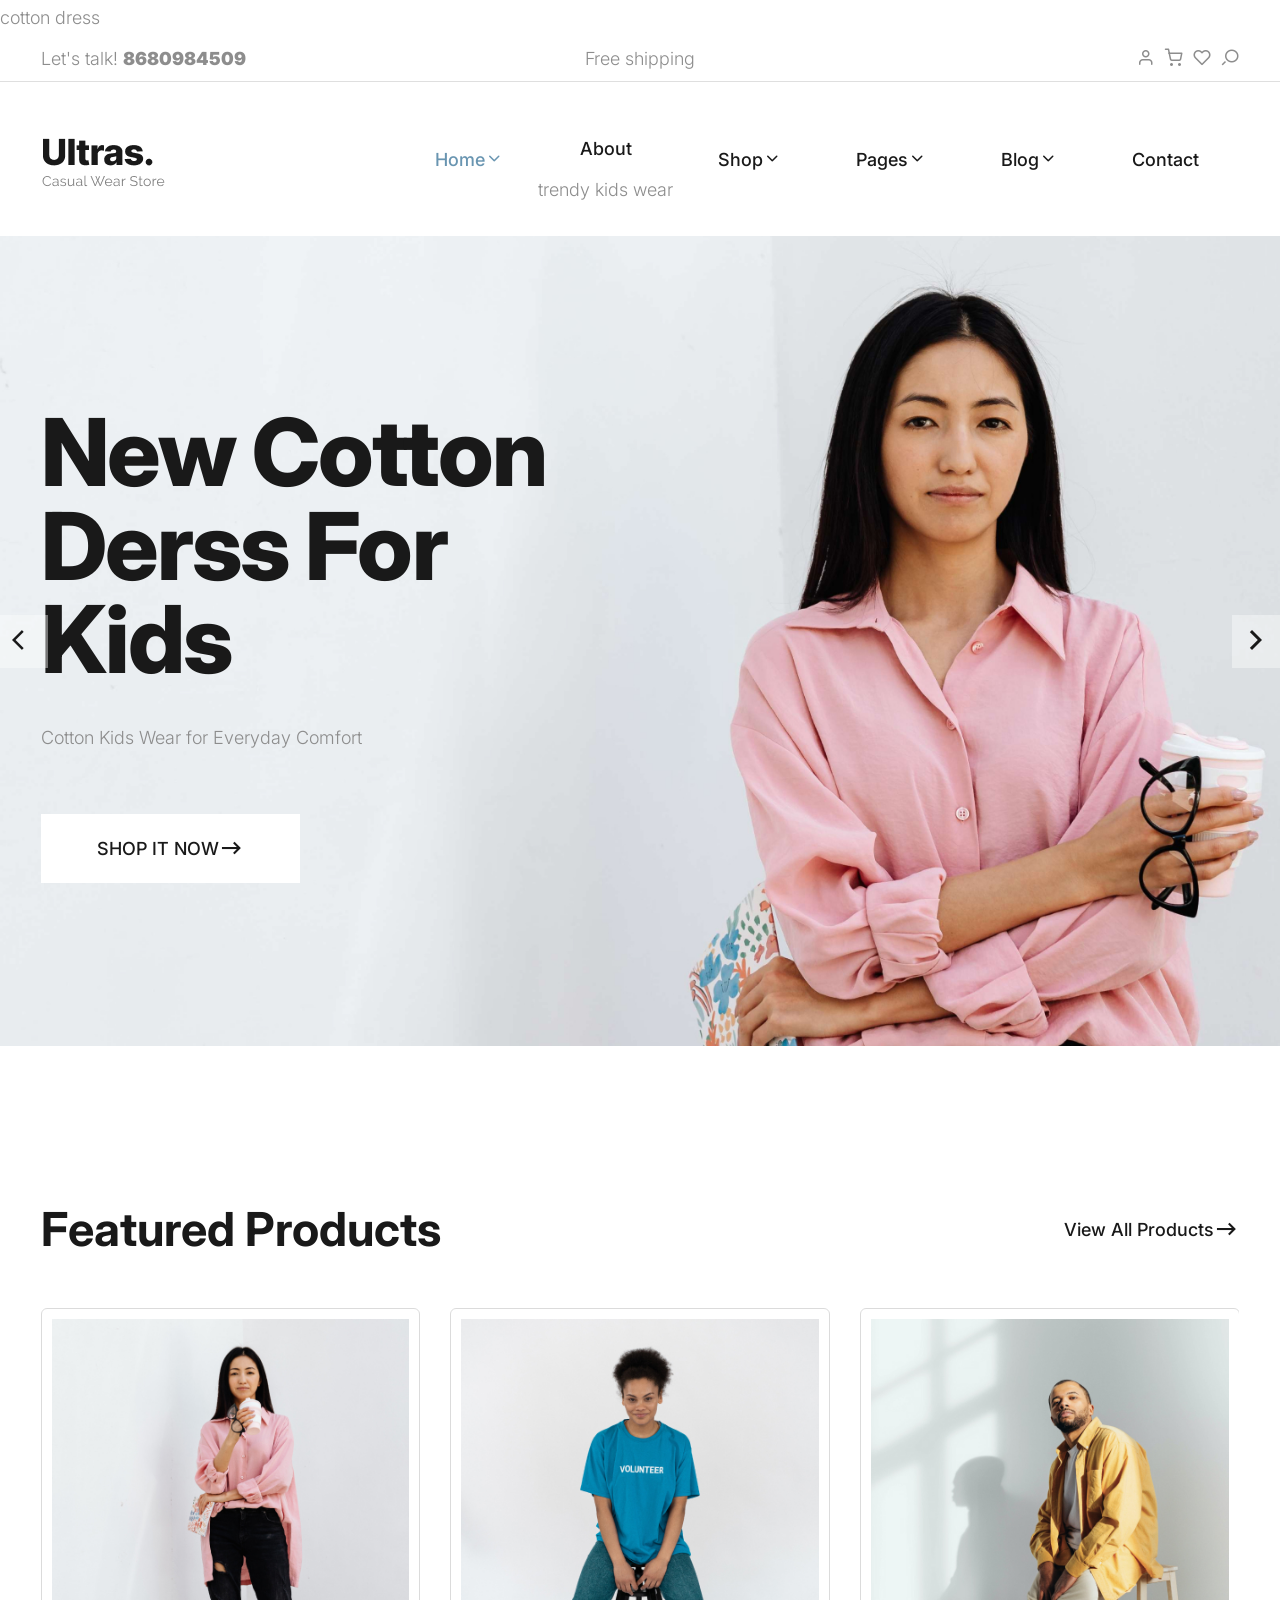
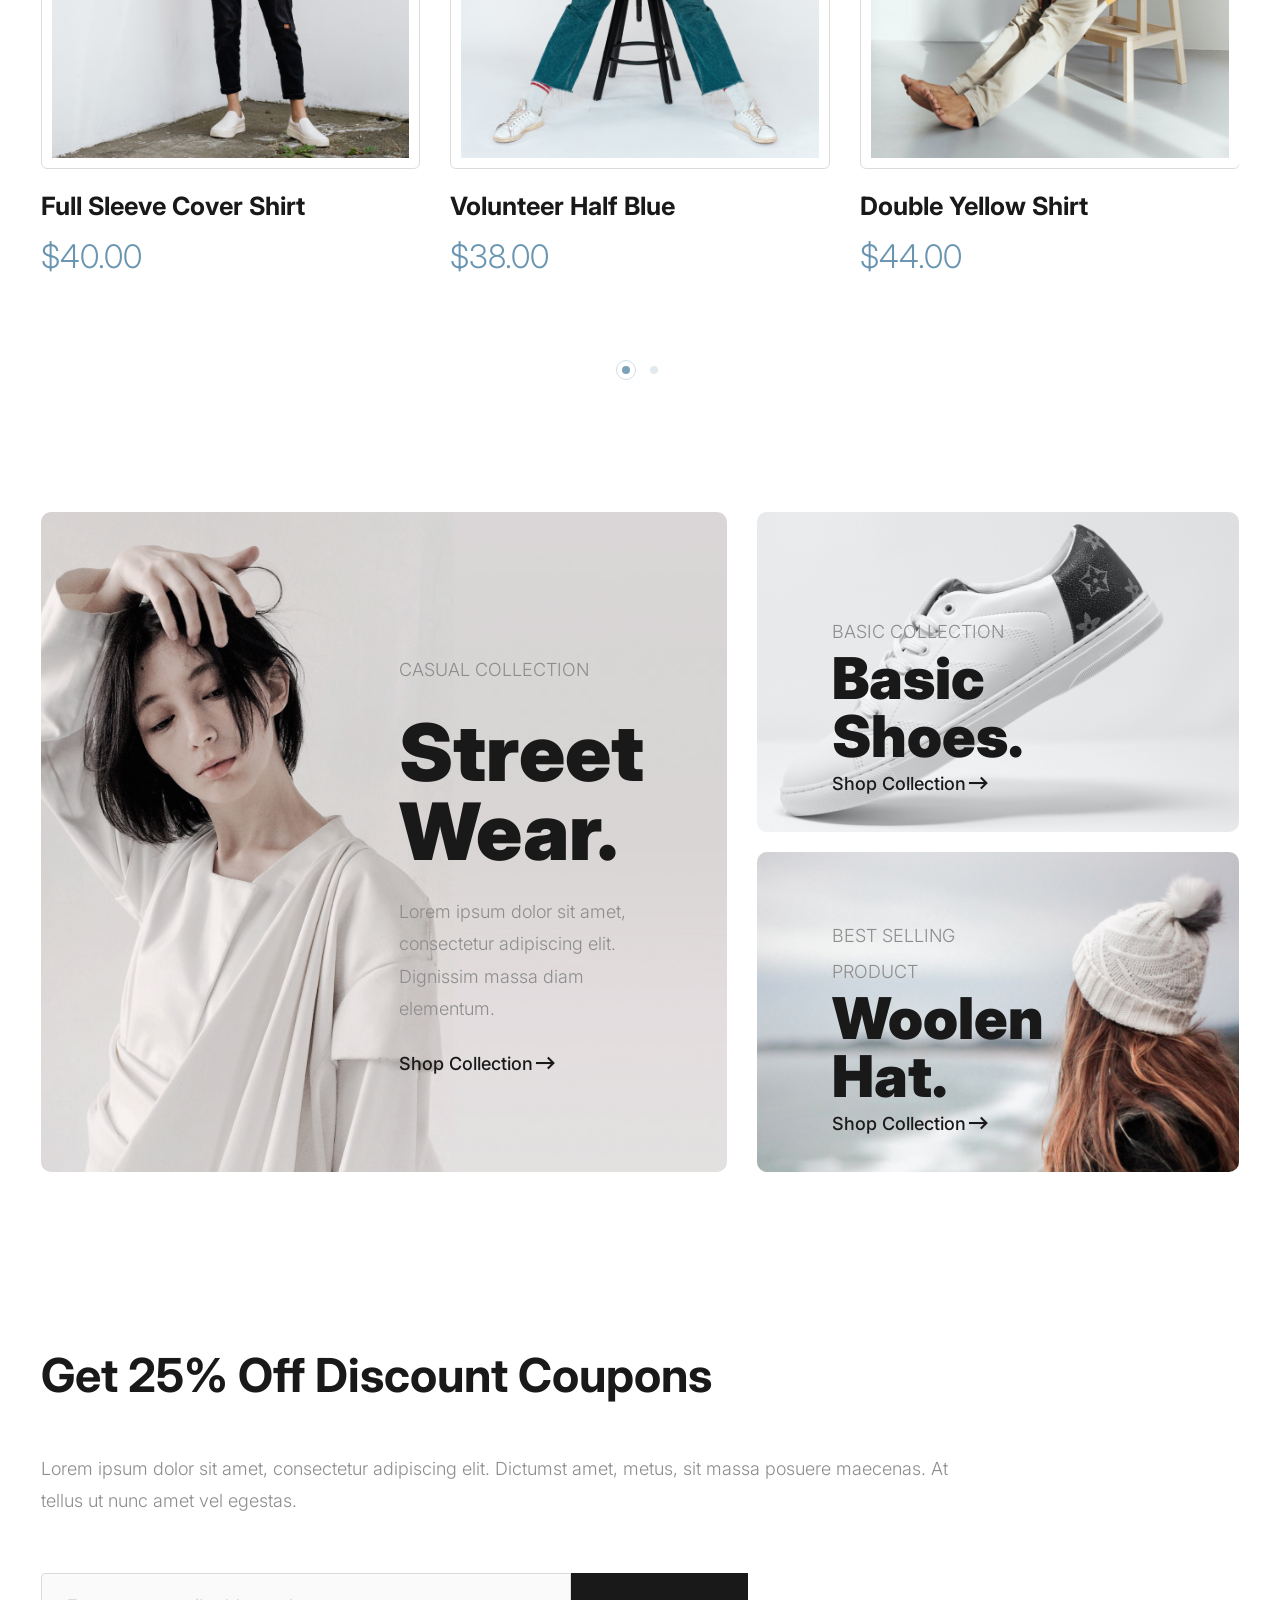
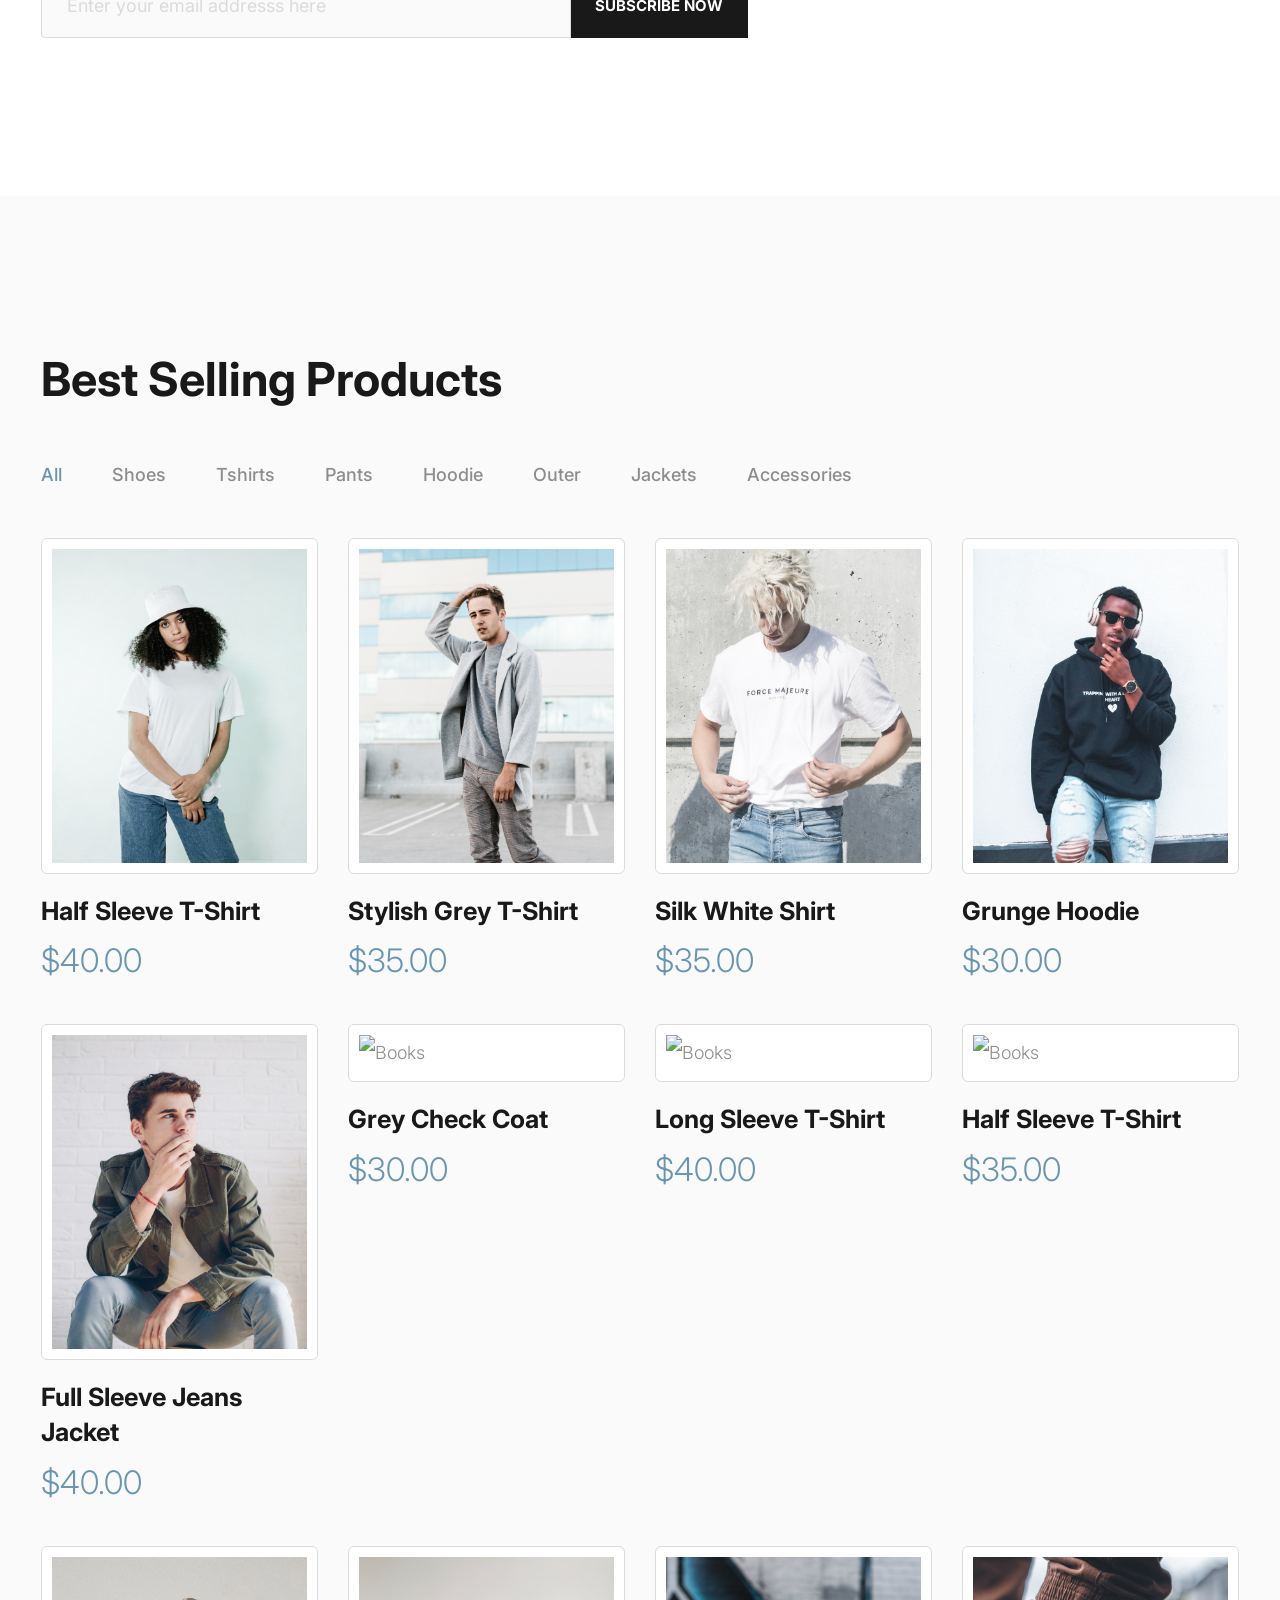
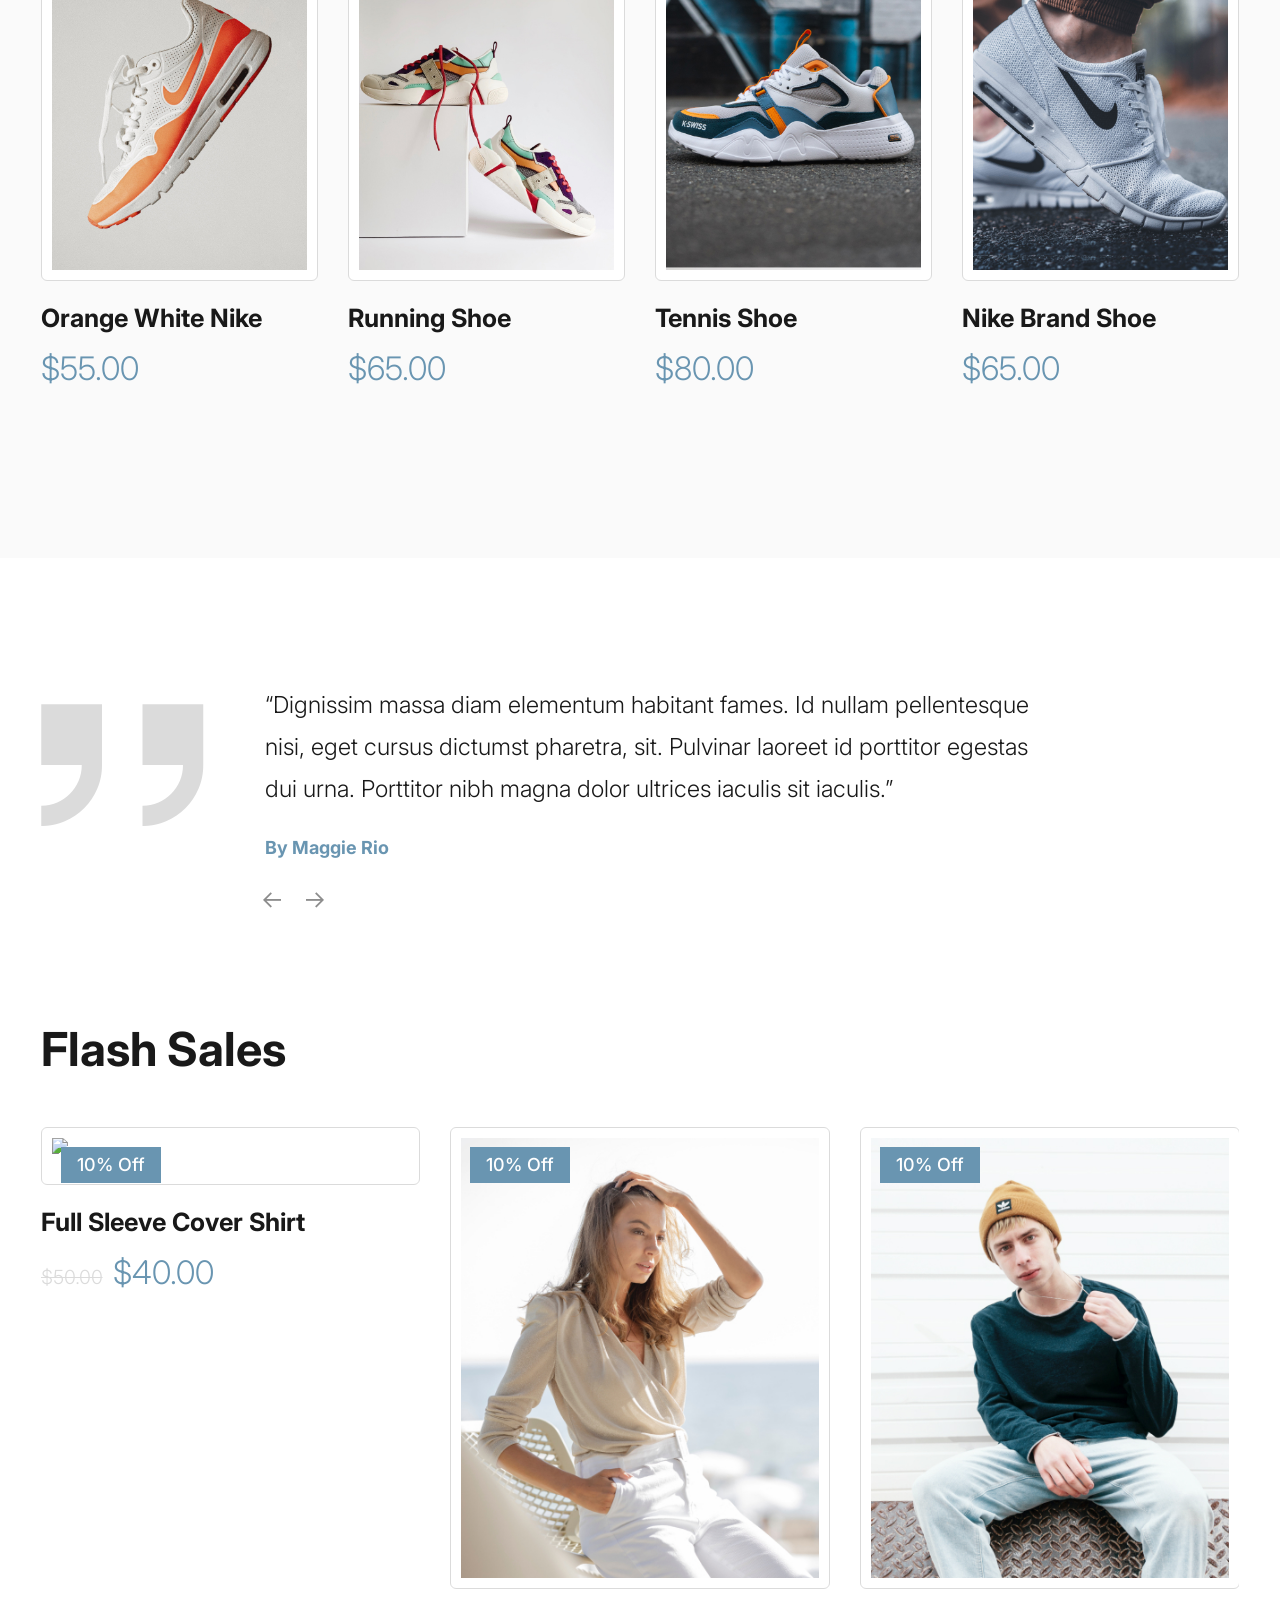
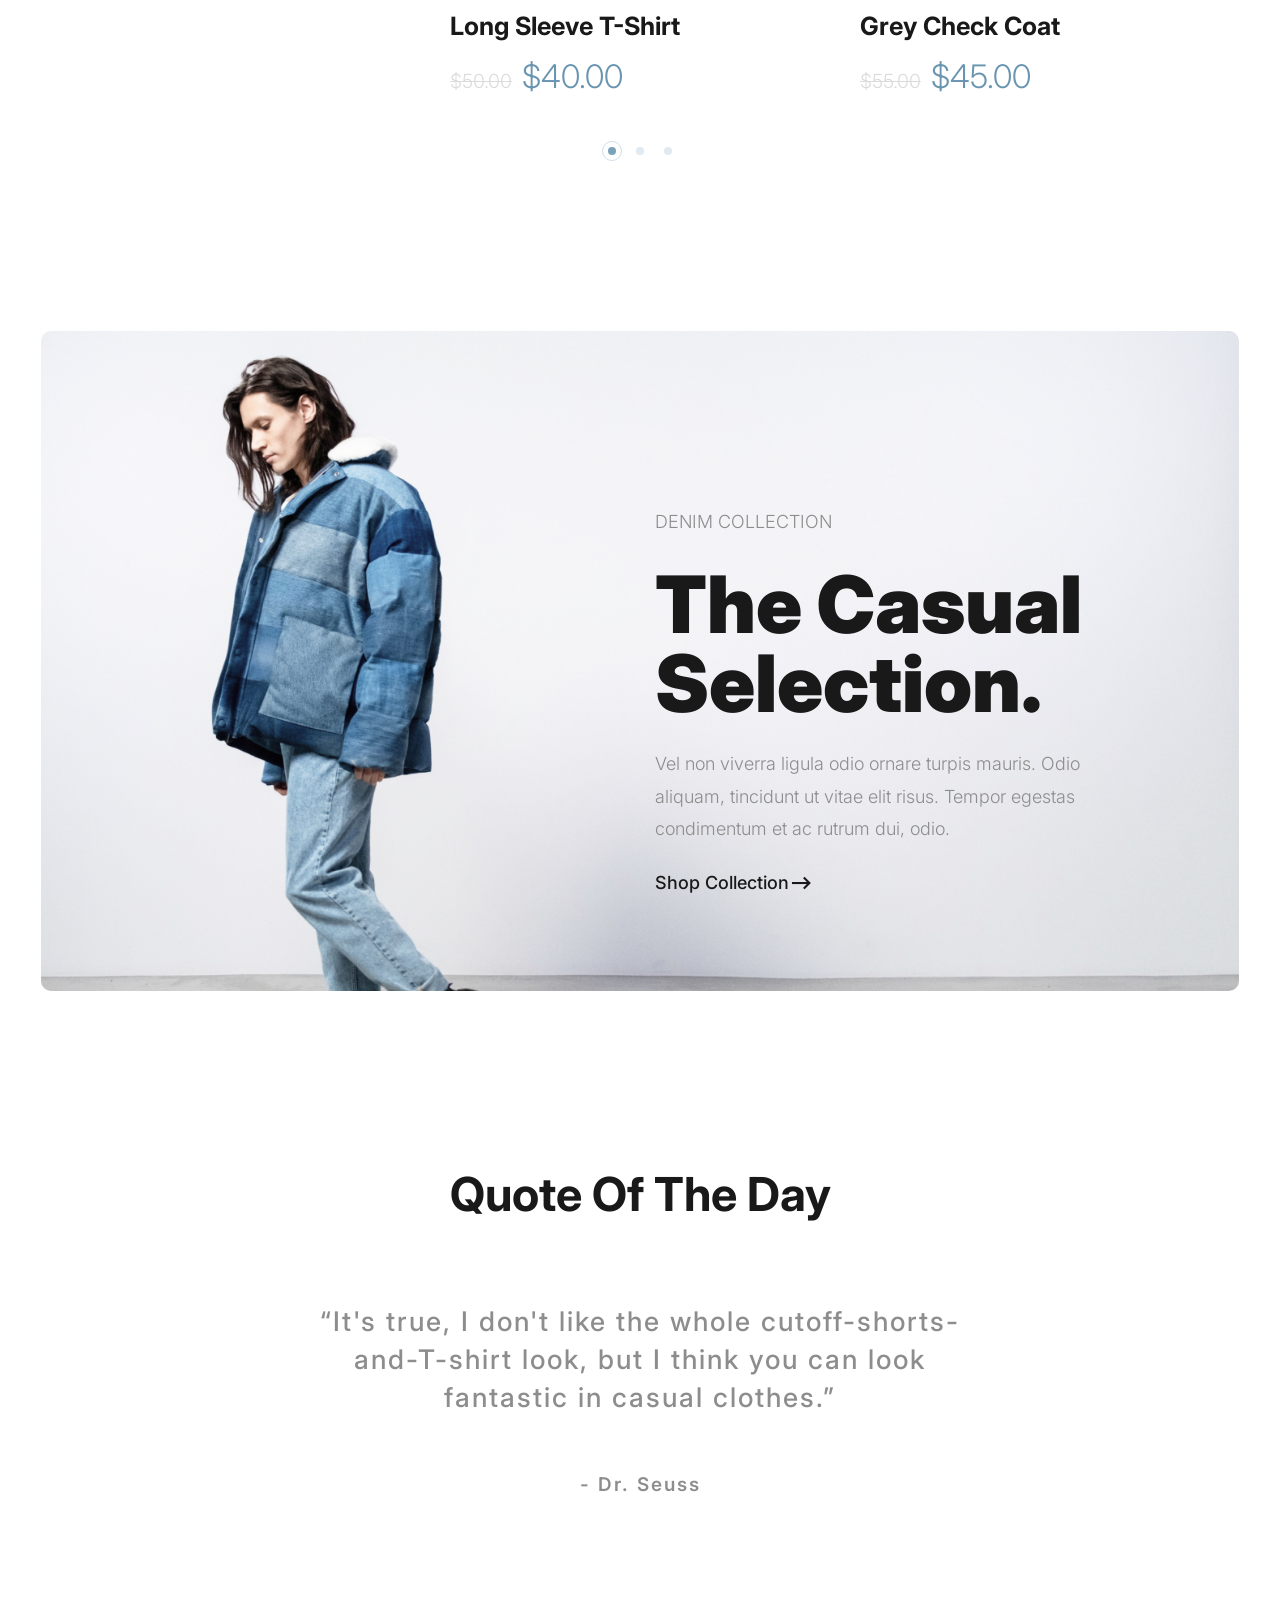
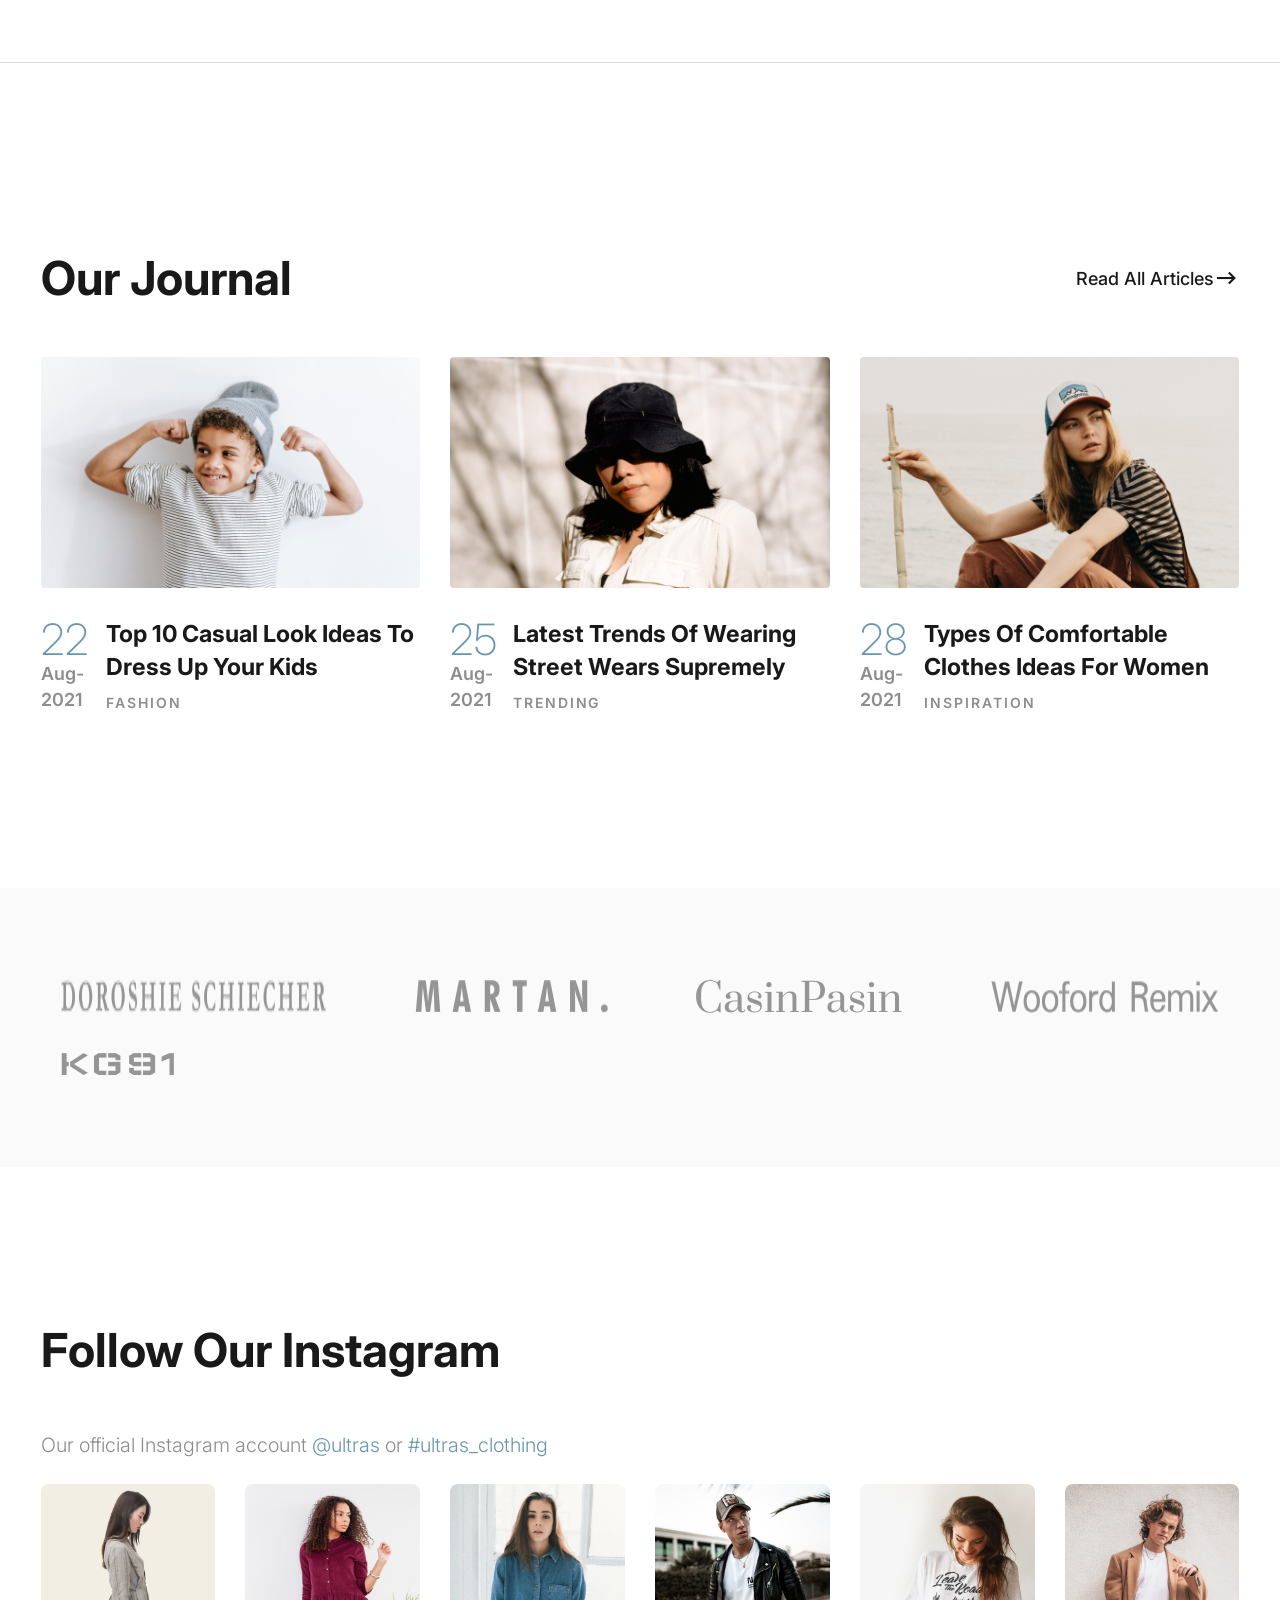
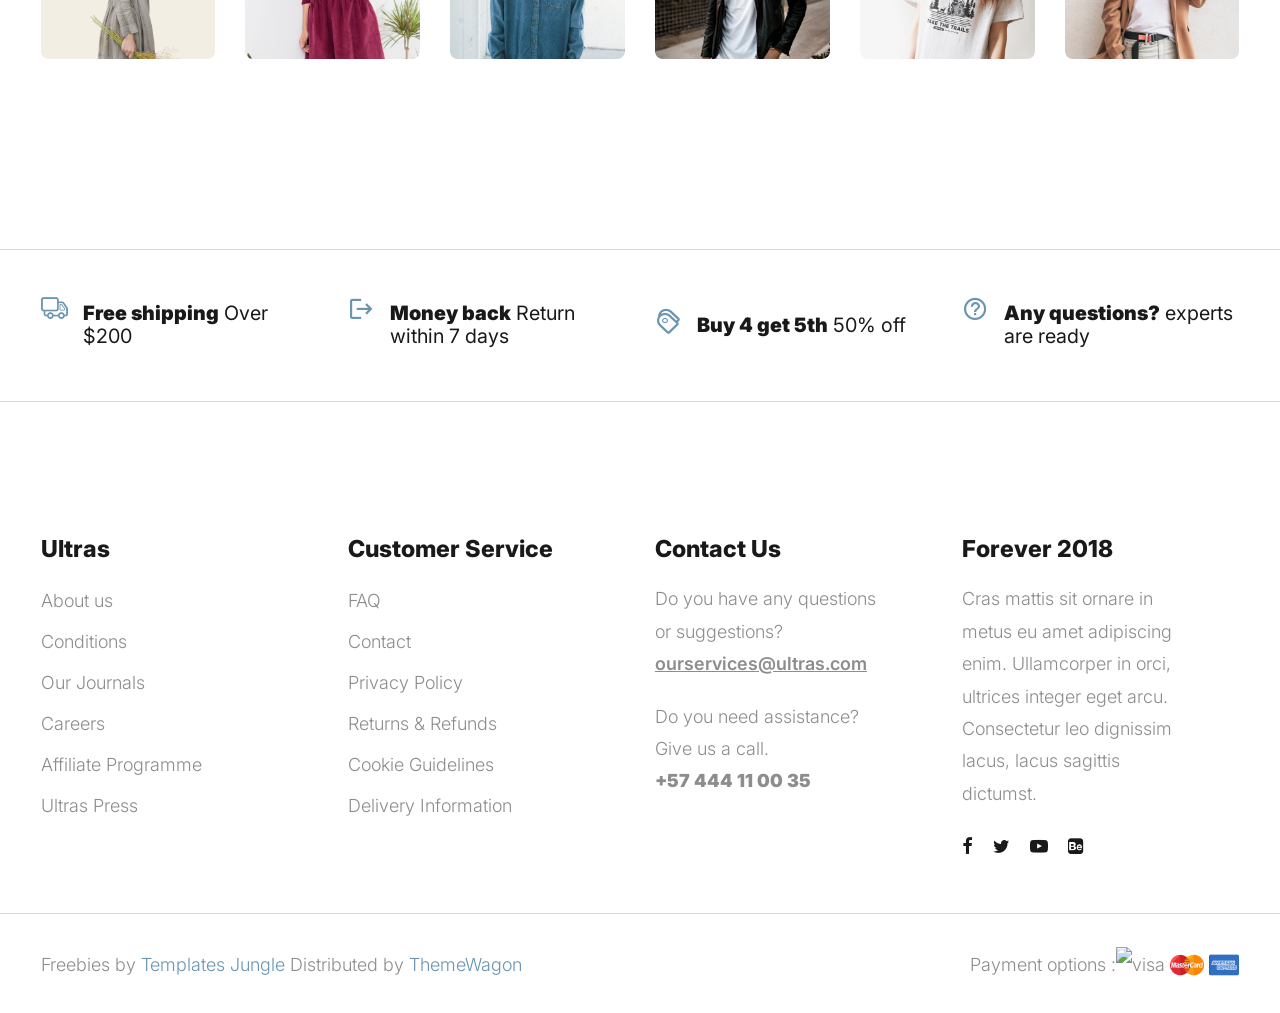
==== commit 183fd9b5: "Update index.html" ====
--- a/index.html
+++ b/index.html
@@ -208,7 +208,7 @@
           <button type="submit" class="search-submit"><a href="#"><i class="icon icon-search"></i></a></button>
         </form>
 
-        <h5 class="cat-list-title">ctoon dress</h5>
+        <h5 class="cat-list-title">ctton dress</h5>
         
         <ul class="cat-list">
           <li class="cat-list-item">
@@ -235,17 +235,17 @@
         </ul>
       </div>
     </div>
-    <header id="header">asma dress
+    <header id="header">cotton dress
       <div id="header-wrap">
         <nav class="secondary-nav border-bottom">
           <div class="container">
             <div class="row d-flex align-items-center">
               <div class="col-md-4 header-contact">
-                <p>Let's talk! <strong>+57 444 11 00 35</strong>
+                <p>Let's talk! <strong>8680984509</strong>
                 </p>
               </div>
               <div class="col-md-4 shipping-purchase text-center">
-                <p>Free shipping on a purchase value of $200</p>
+                <p>Free shipping</p>
               </div>
               <div class="col-md-4 col-sm-12 user-items">
                 <ul class="d-flex justify-content-end list-unstyled">
@@ -280,7 +280,7 @@
               <div class="col-lg-2 col-md-2">
                 <div class="main-logo">
                   <a href="index.html">
-                    <img src="images/main-logo.png" alt="logo">
+                    <img src="images/main-logo.png" alt="cotton dress for  kids">
                   </a>
                 </div>
               </div>
@@ -293,12 +293,12 @@
                       <li class="menu-item has-sub">
                         <a href="index.html" class="item-anchor active d-flex align-item-center" data-effect="Home">Home<i class="icon icon-chevron-down"></i></a>
                         <ul class="submenu">
-                          <li><a href="index.html" class="item-anchor active">Home</a></li>
+                          <li><a href="index.html" class="item-anchor active">Home</a>Cotton Kids Wear for Everyday Comfort</li>
                           <li><a href="home2.html" class="item-anchor">Home v2<span class="text-primary"> (PRO)</span></a></li>
                         </ul>
                       </li>
 
-                      <li><a href="about.html" class="item-anchor" data-effect="About">About</a></li>
+                      <li><a href="about.html" class="item-anchor" data-effect="About">About</a>trendy kids wear</li>
 
                       <li class="menu-item has-sub">
                         <a href="shop.html" class="item-anchor d-flex align-item-center" data-effect="Shop">Shop<i class="icon icon-chevron-down"></i></a>
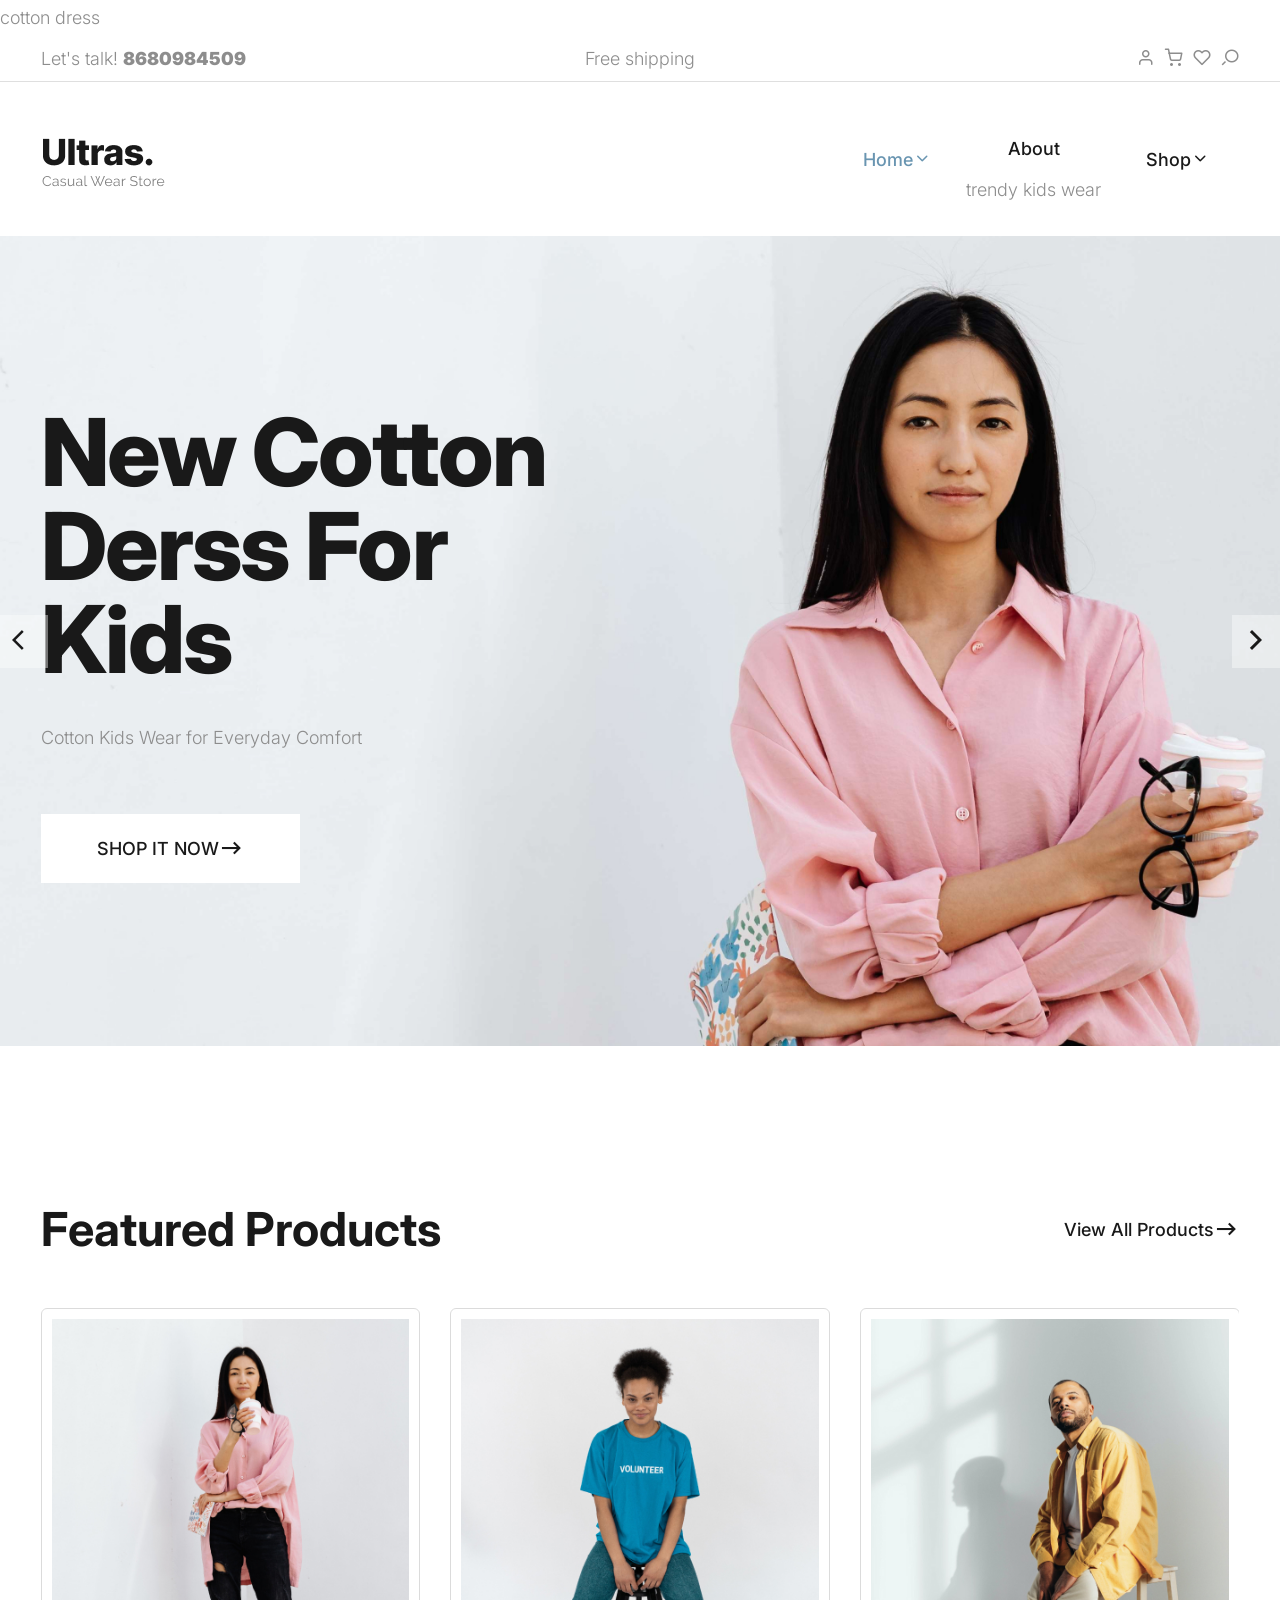
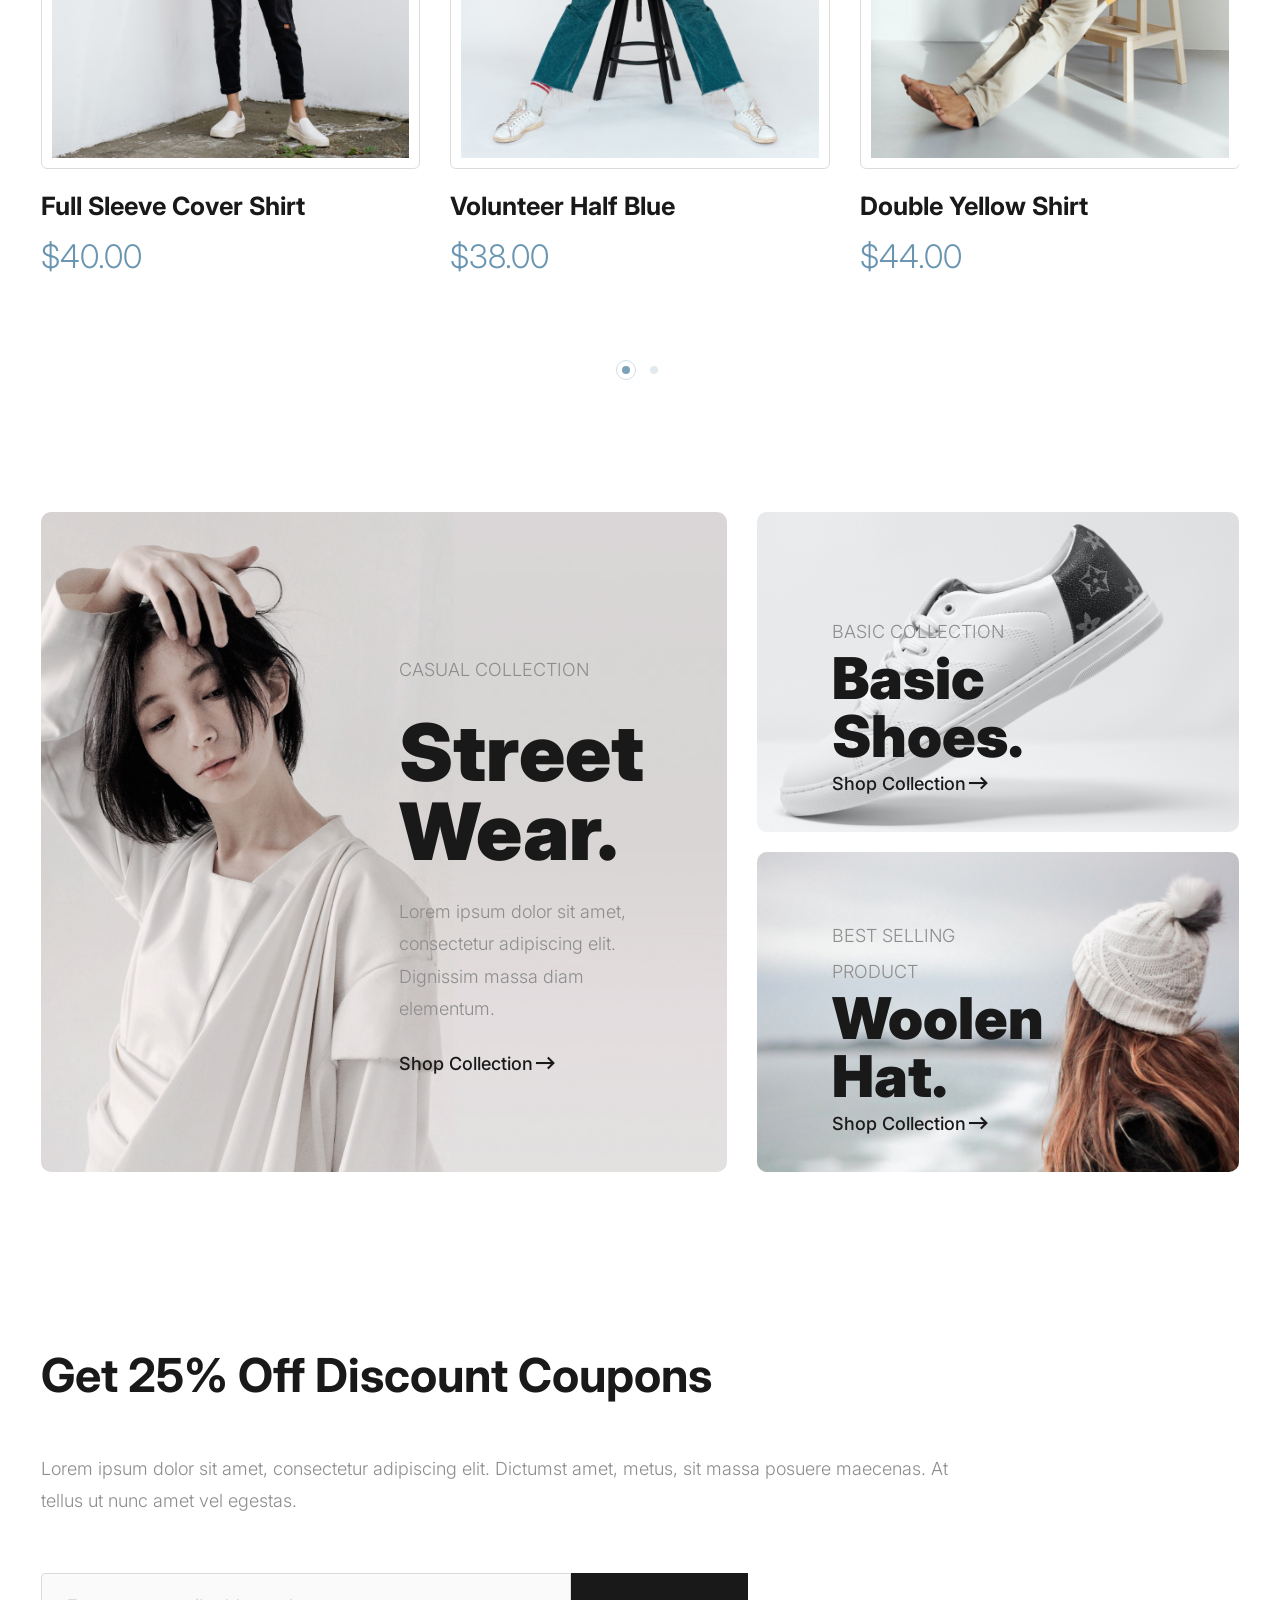
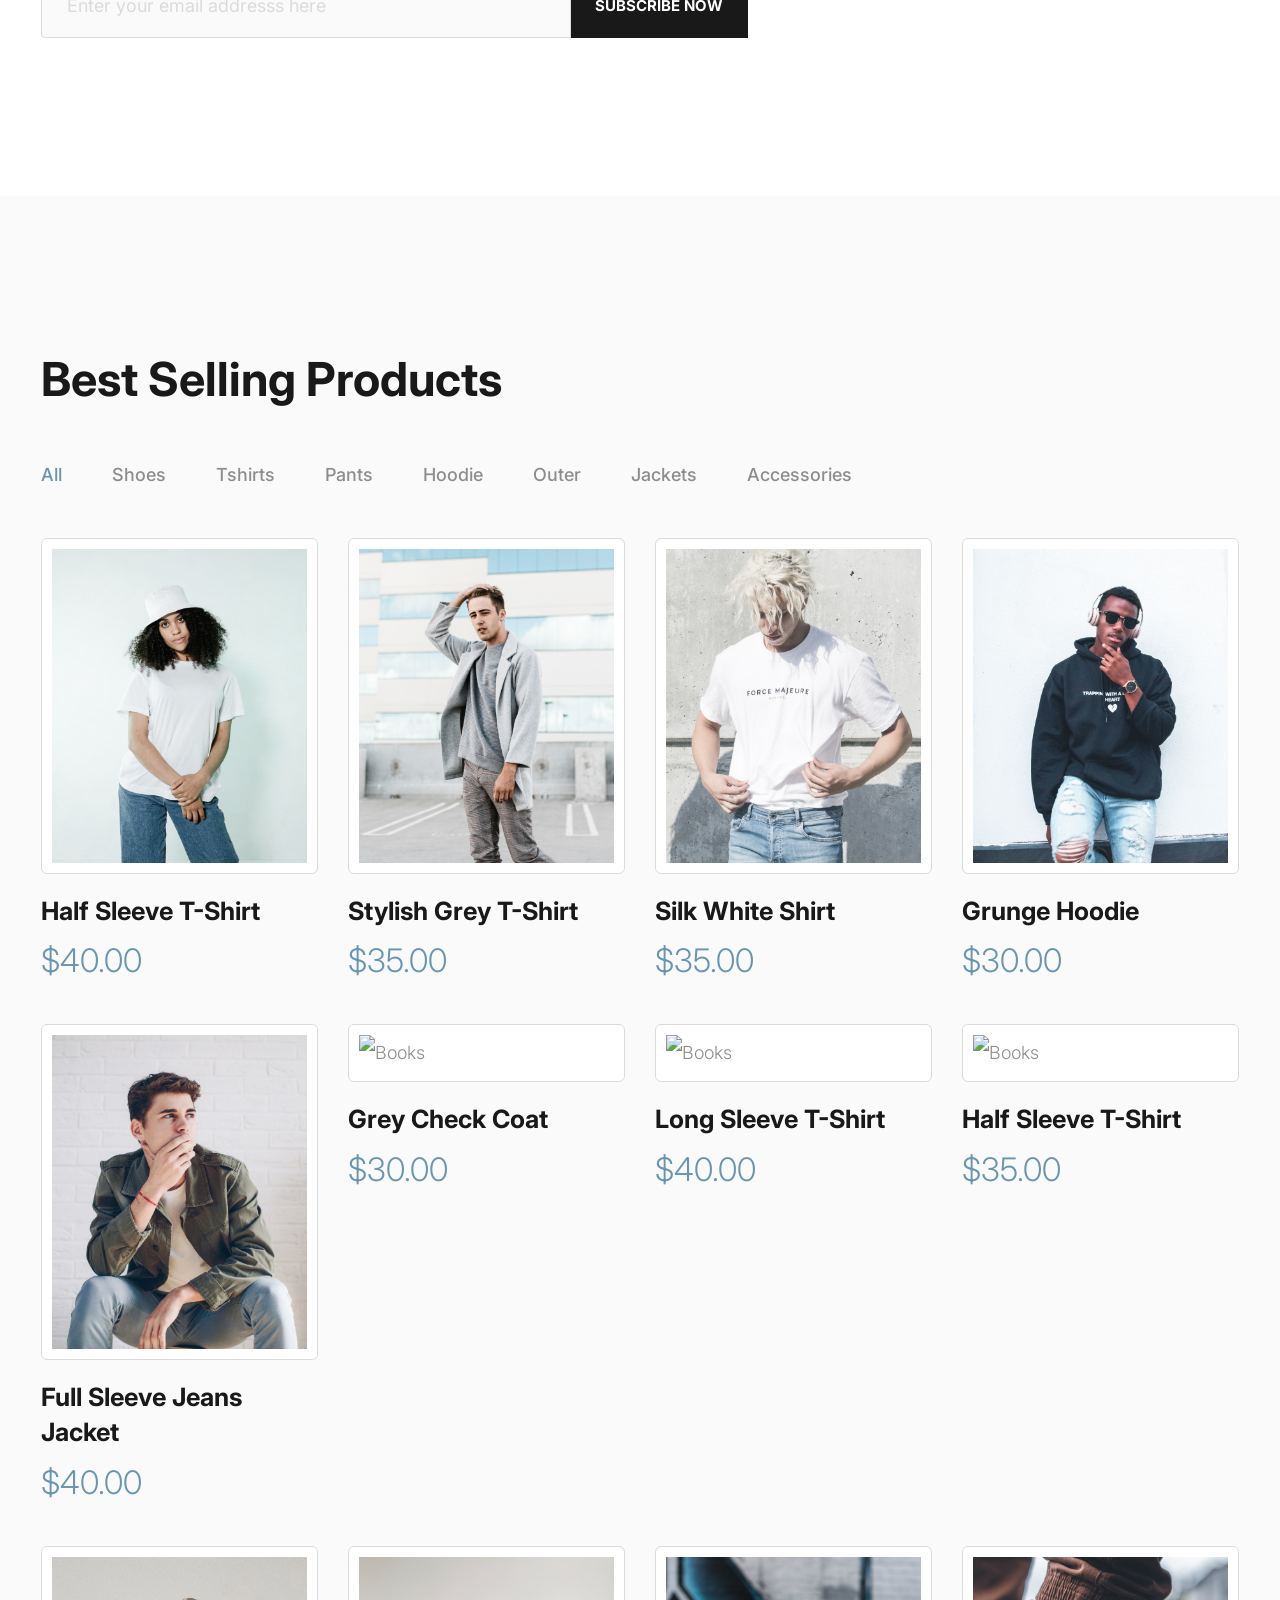
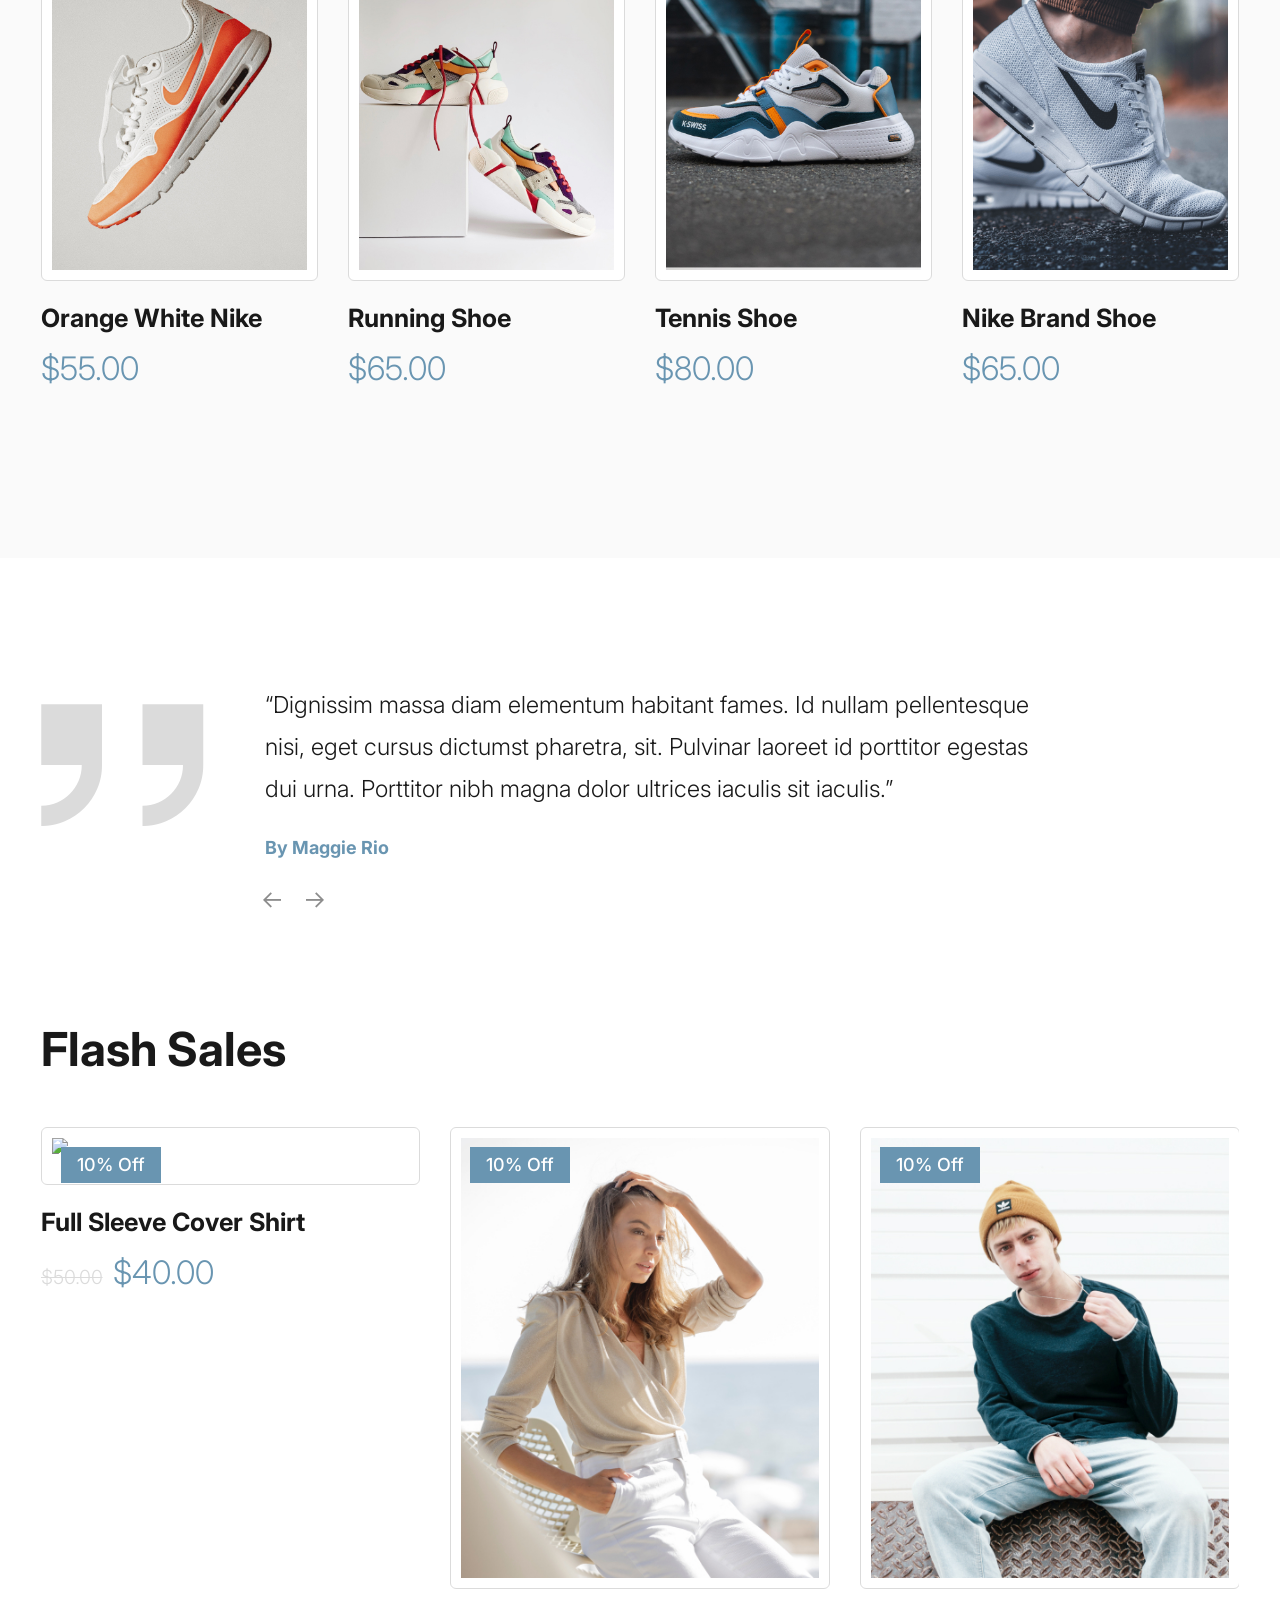
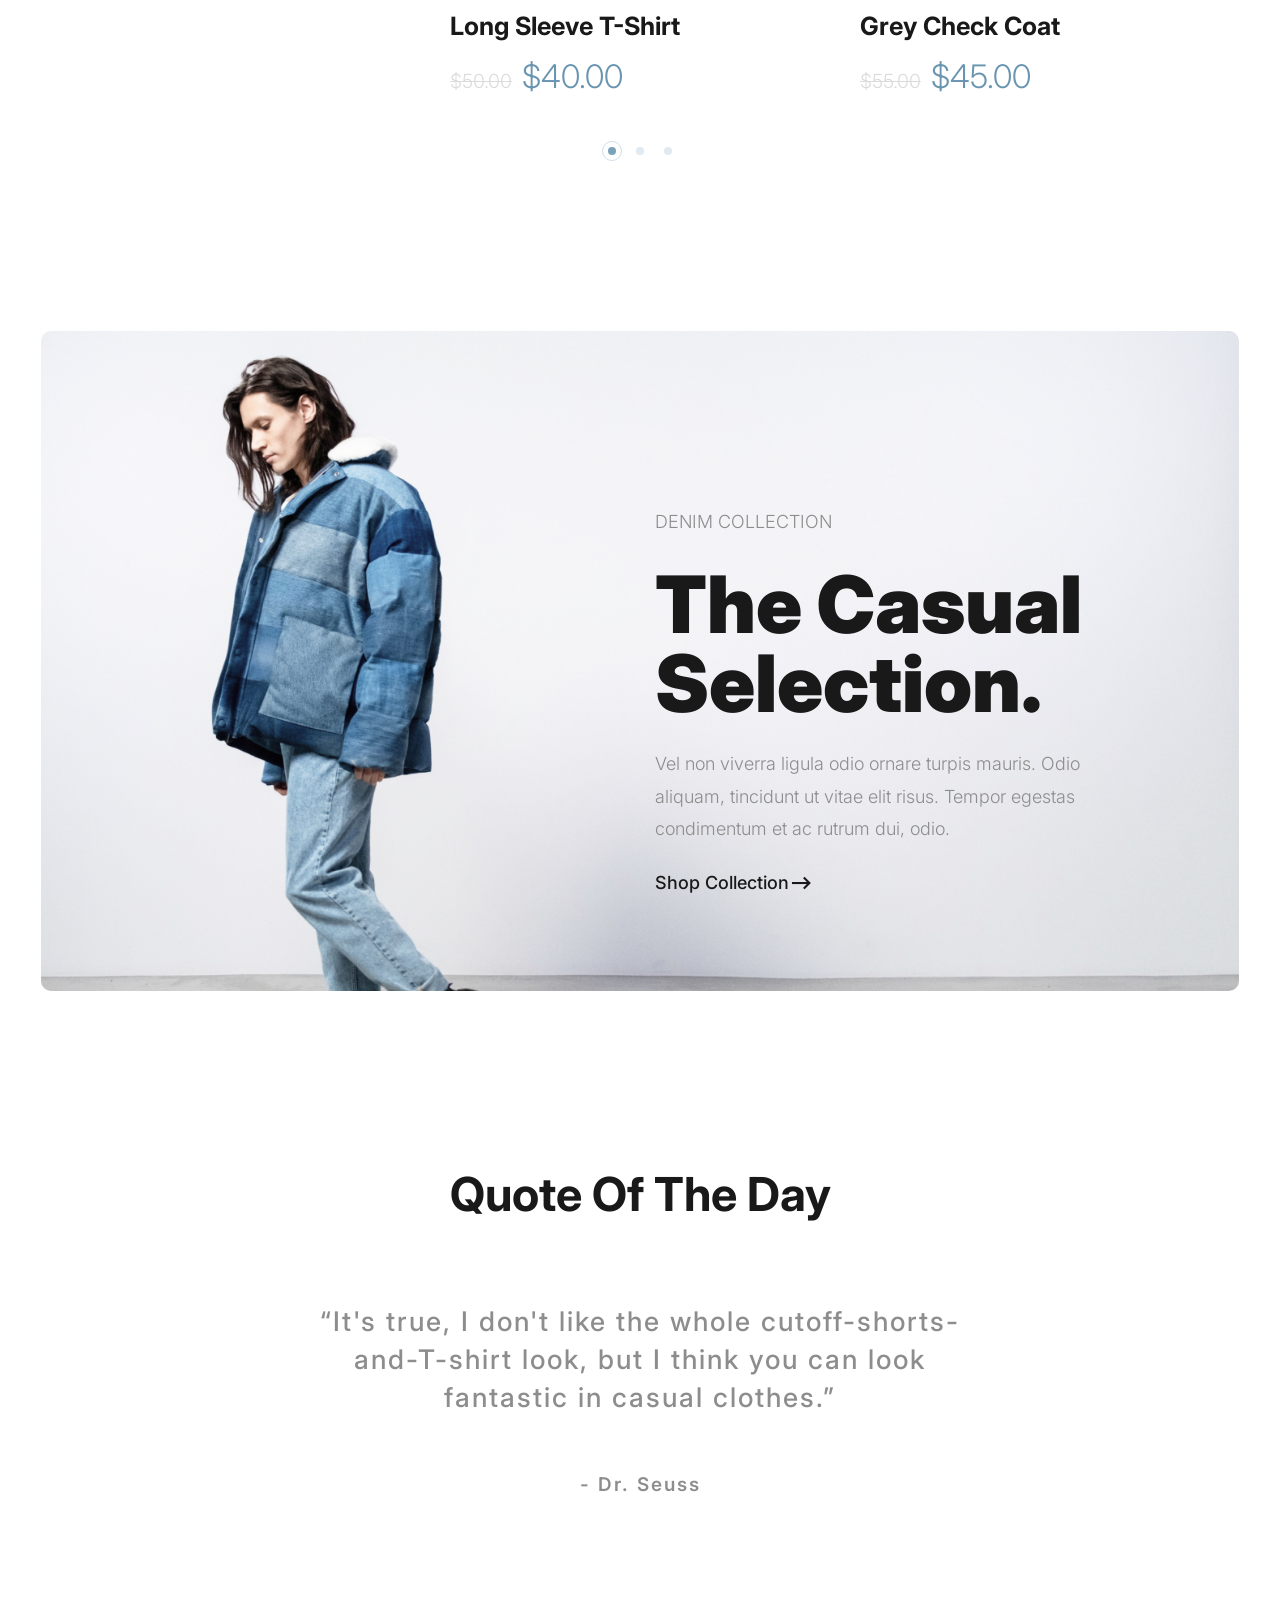
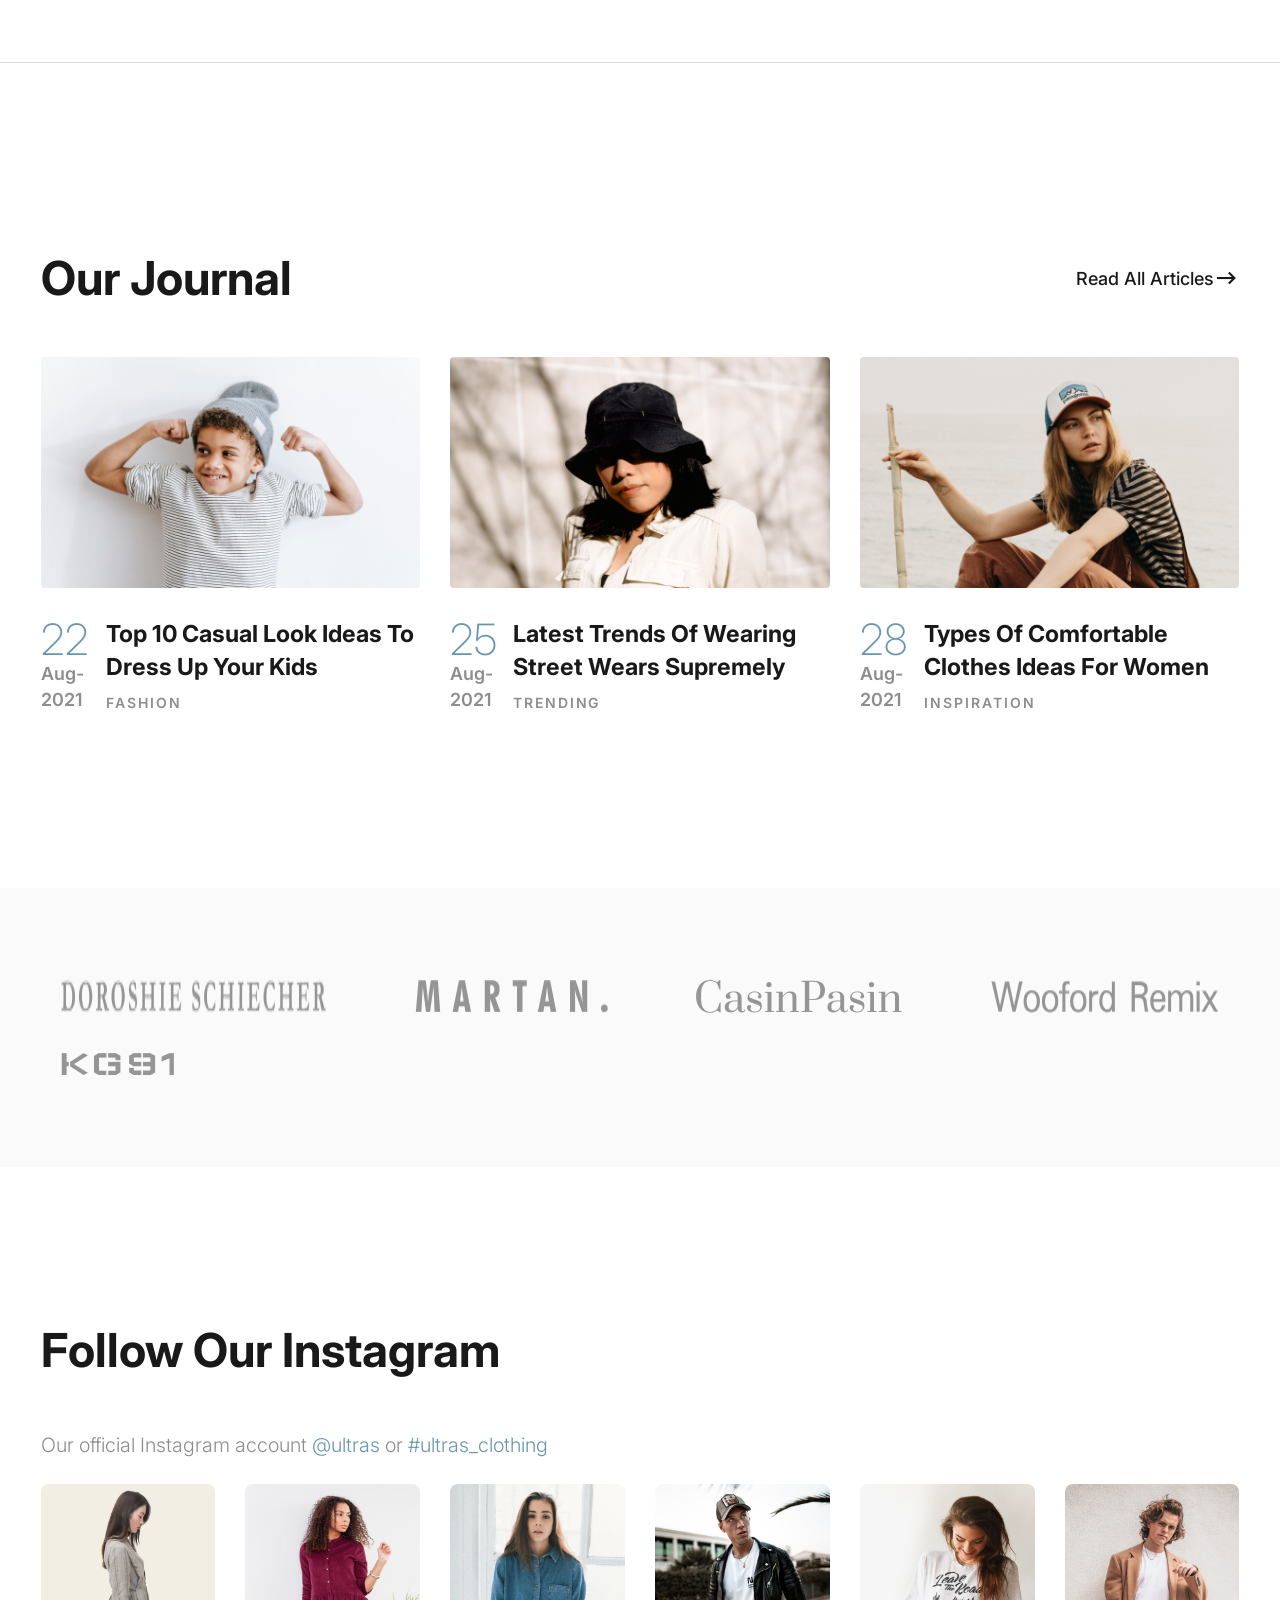
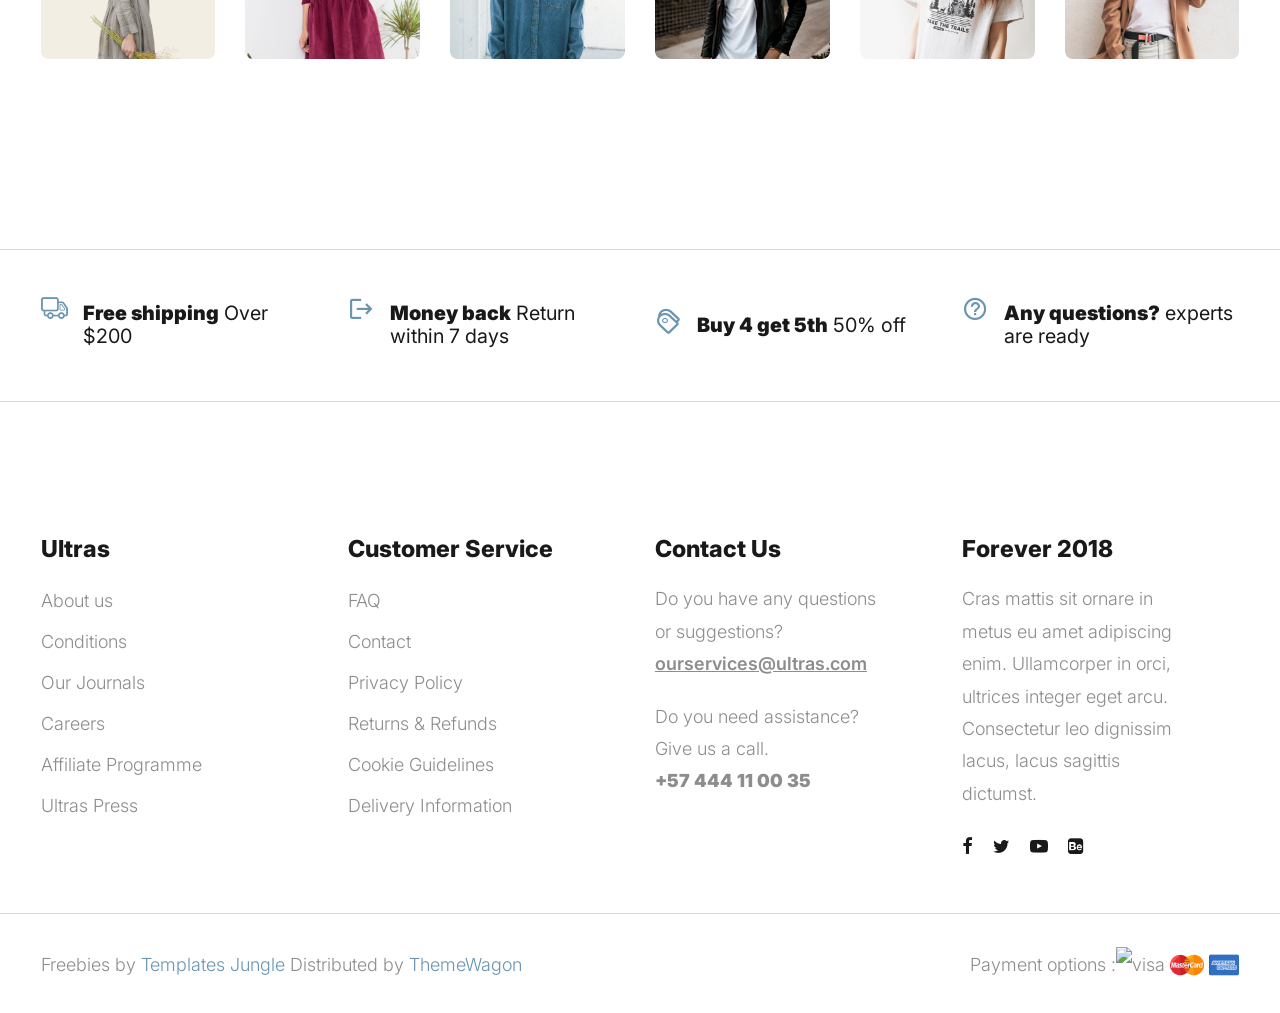
==== commit add20dd2: "Update index.html" ====
--- a/index.html
+++ b/index.html
@@ -280,7 +280,7 @@
               <div class="col-lg-2 col-md-2">
                 <div class="main-logo">
                   <a href="index.html">
-                    <img src="images/main-logo.png" alt="cotton dress for  kids">
+                    <img src="images/main-logo.png" alt="cotton dress for women">
                   </a>
                 </div>
               </div>
@@ -293,7 +293,7 @@
                       <li class="menu-item has-sub">
                         <a href="index.html" class="item-anchor active d-flex align-item-center" data-effect="Home">Home<i class="icon icon-chevron-down"></i></a>
                         <ul class="submenu">
-                          <li><a href="index.html" class="item-anchor active">Home</a>Cotton Kids Wear for Everyday Comfort</li>
+                          <li><a href="index.html" class="item-anchor active">Home</a>Cotton women Wear for Everyday Comfort</li>
                           <li><a href="home2.html" class="item-anchor">Home v2<span class="text-primary"> (PRO)</span></a></li>
                         </ul>
                       </li>
@@ -303,35 +303,16 @@
                       <li class="menu-item has-sub">
                         <a href="shop.html" class="item-anchor d-flex align-item-center" data-effect="Shop">Shop<i class="icon icon-chevron-down"></i></a>
                         <ul class="submenu">
-                          <li><a href="shop.html" class="item-anchor">Shop</a></li>
-                          <li><a href="shop-slider.html" class="item-anchor">Shop slider<span class="text-primary"> (PRO)</span></a></li>
-                          <li><a href="shop-grid.html" class="item-anchor">Shop grid<span class="text-primary"> (PRO)</span></a></li>
-                          <li><a href="shop-list.html" class="item-anchor">Shop list<span class="text-primary"> (PRO)</span></a></li>
-                          <li><a href="single-product.html" class="item-anchor">Single product<span class="text-primary"> (PRO)</span></a></li>
-                          <li><a href="cart.html" class="item-anchor">Cart<span class="text-primary"> (PRO)</span></a></li>
-                          <li><a href="wishlist.html" class="item-anchor">Wishlist<span class="text-primary"> (PRO)</span></a></li>
-                          <li><a href="checkout.html" class="item-anchor">Checkout<span class="text-primary"> (PRO)</span></a></li>
-                        </ul>
-                      </li>
-
+                          <li><a href="shop.html" class="item-anchor">Shop</a></l
                       <li class="menu-item has-sub">
                         <a href="#" class="item-anchor d-flex align-item-center" data-effect="Pages">Pages<i class="icon icon-chevron-down"></i></a>
                         <ul class="submenu">
-                          <li><a href="coming-soon.html" class="item-anchor">Coming soon<span class="text-primary"> (PRO)</span></a></li>
-                          <li><a href="login.html" class="item-anchor">Login<span class="text-primary"> (PRO)</span></a></li>
-                          <li><a href="faqs.html" class="item-anchor">FAQs<span class="text-primary"> (PRO)</span></a></li>
                           <li><a href="styles.html" class="item-anchor">Styles</a></li>
                           <li><a href="thank-you.html" class="item-anchor">Thankyou</a></li>
-                          <li><a href="error.html" class="item-anchor">Error page<span class="text-primary"> (PRO)</span></a></li>
-                        </ul>
-                      </li>
-
                       <li class="menu-item has-sub">
                         <a href="blog.html" class="item-anchor d-flex align-item-center" data-effect="Blog">Blog<i class="icon icon-chevron-down"></i></a>
                         <ul class="submenu">
                           <li><a href="blog.html" class="item-anchor">Blog</a></li>
-                          <li><a href="blog-sidebar.html" class="item-anchor">Blog with sidebar<span class="text-primary"> (PRO)</span></a></li>
-                          <li><a href="blog-masonry.html" class="item-anchor">Blog masonry<span class="text-primary"> (PRO)</span></a></li>
                           <li><a href="single-post.html" class="item-anchor">Single post</a></li>
                         </ul>
                       </li>
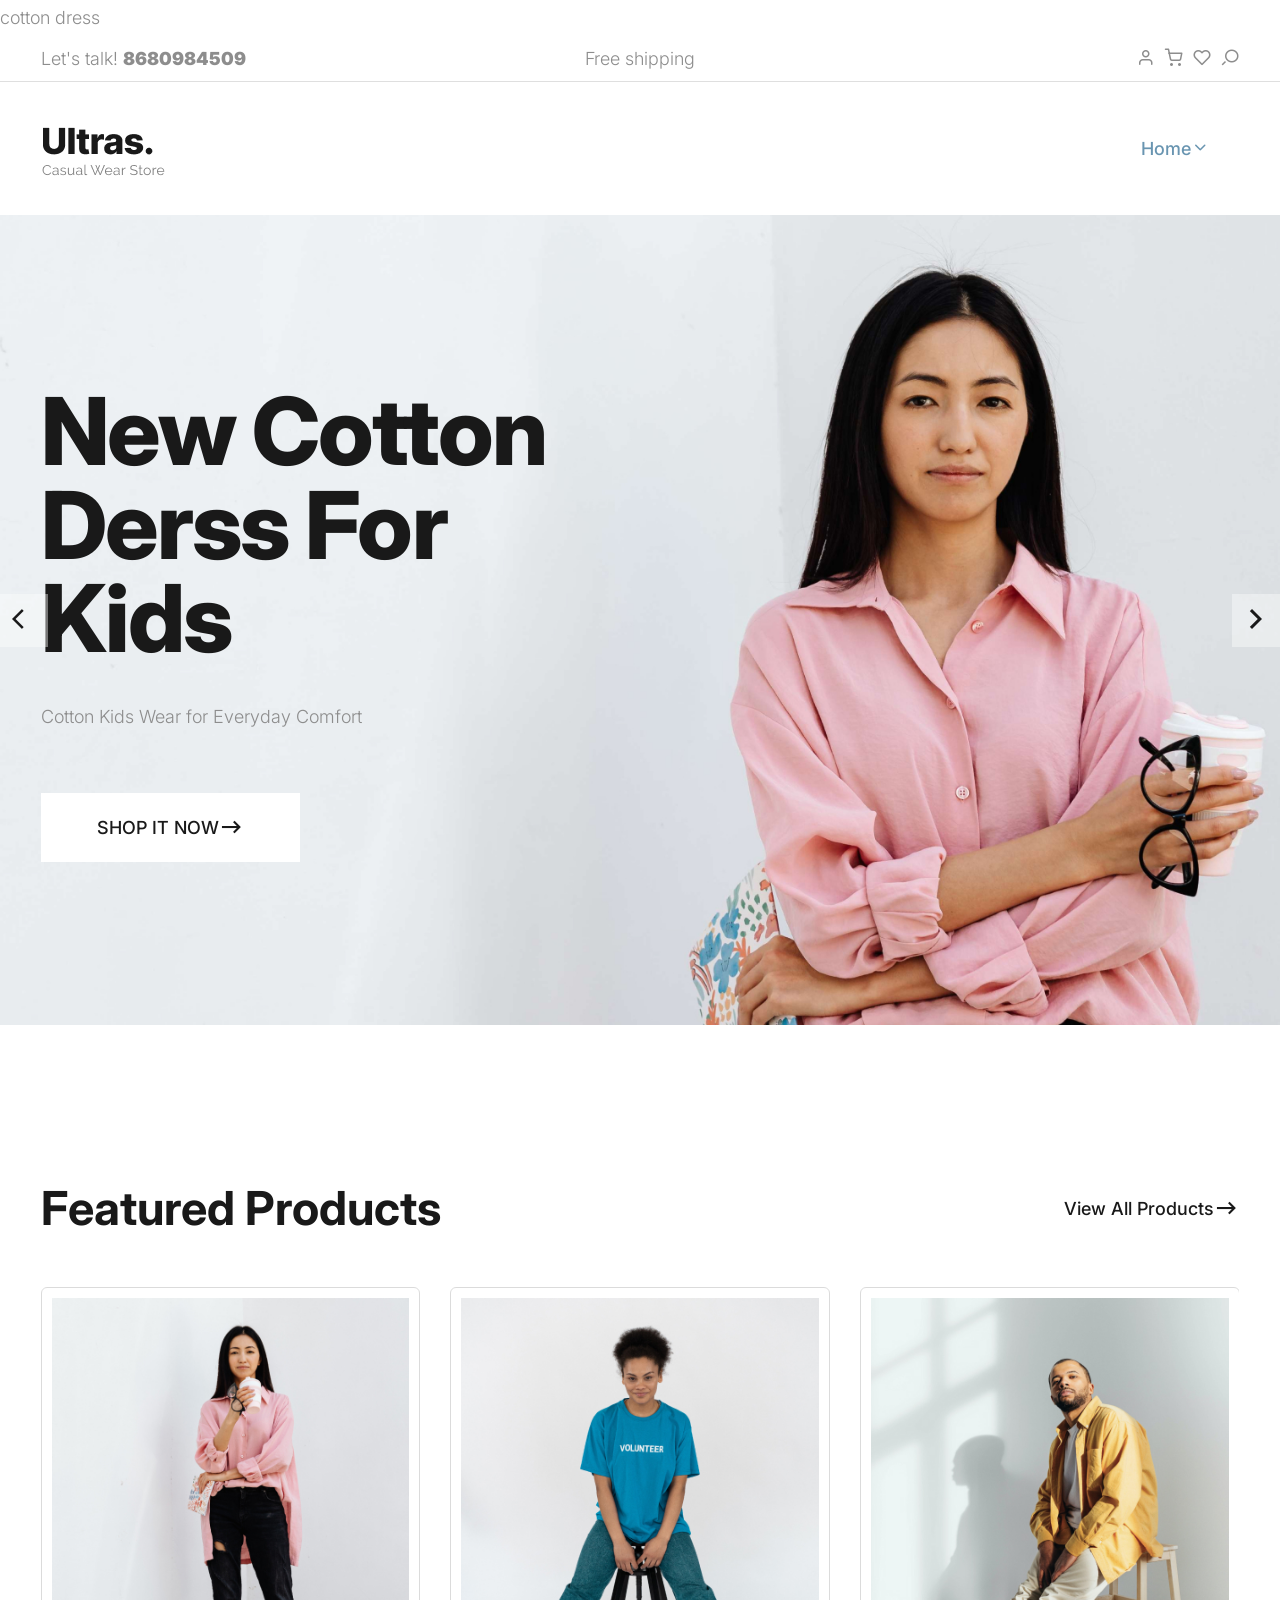
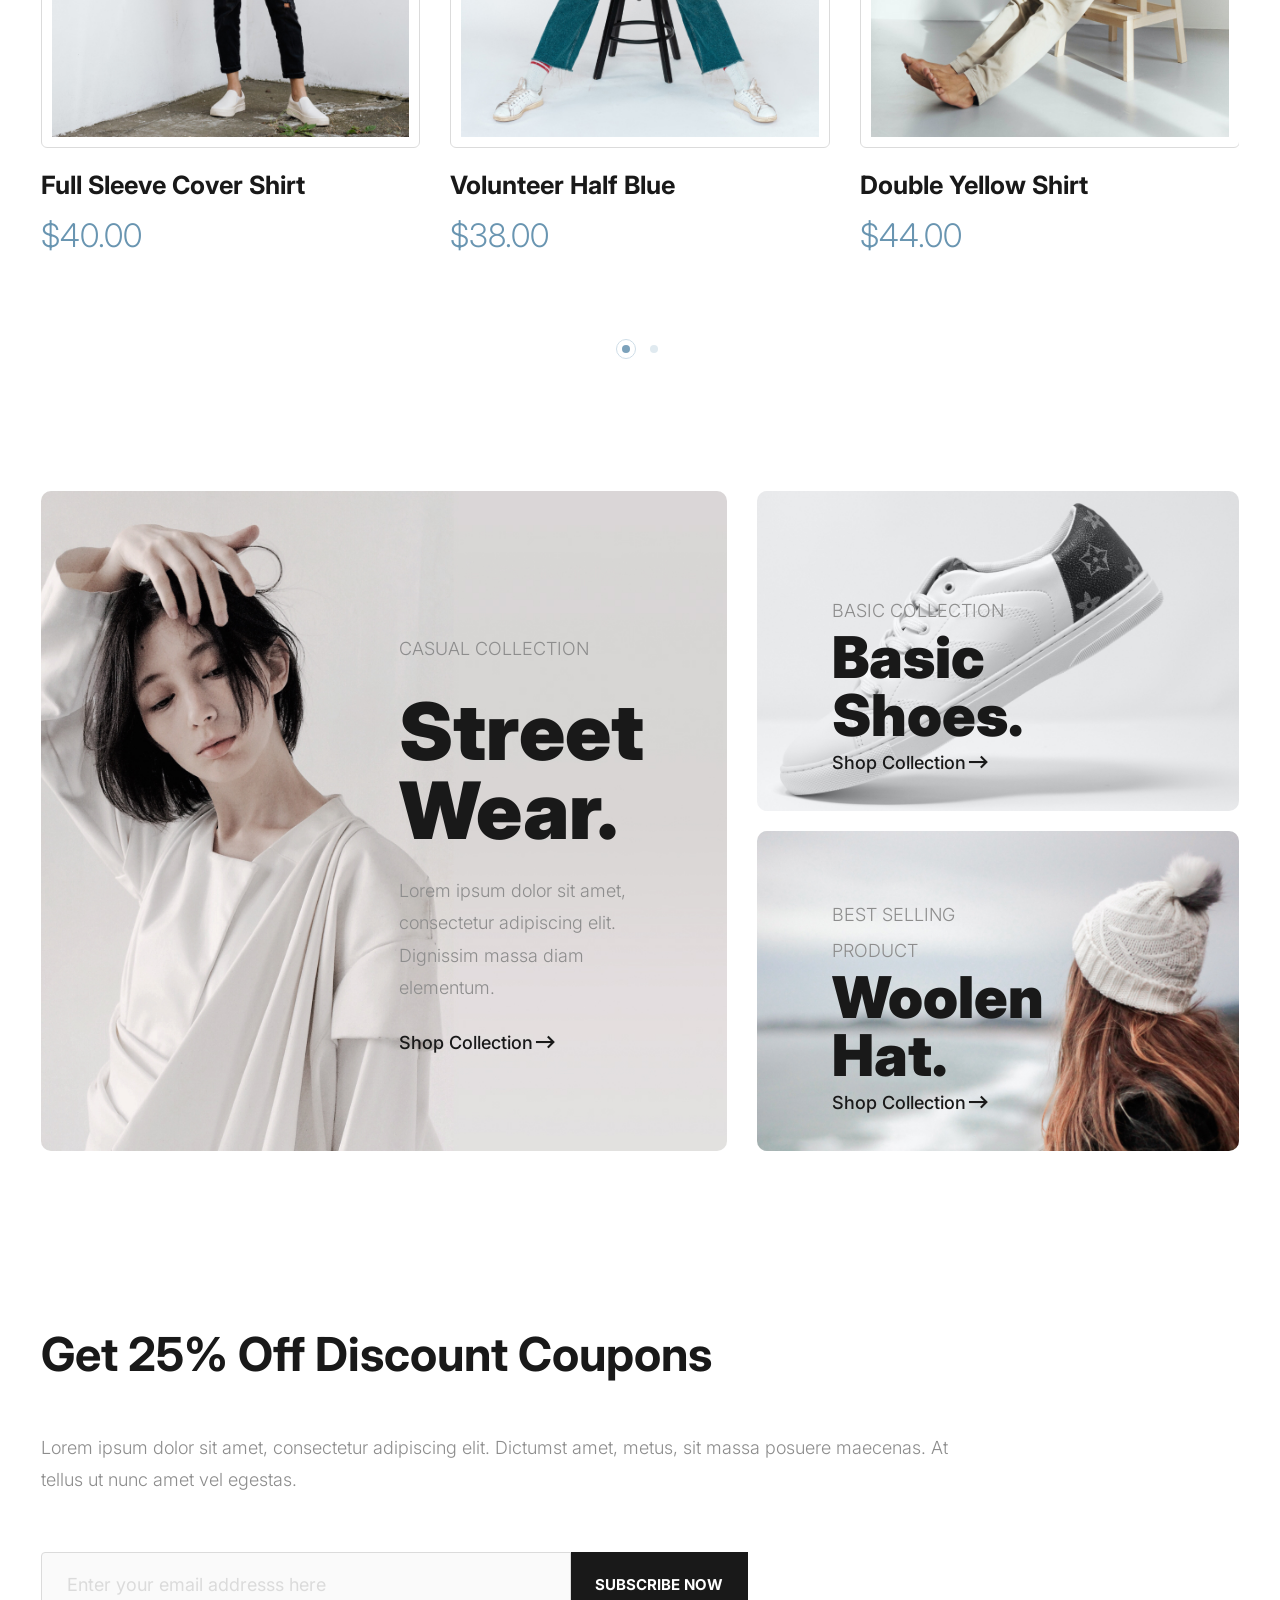
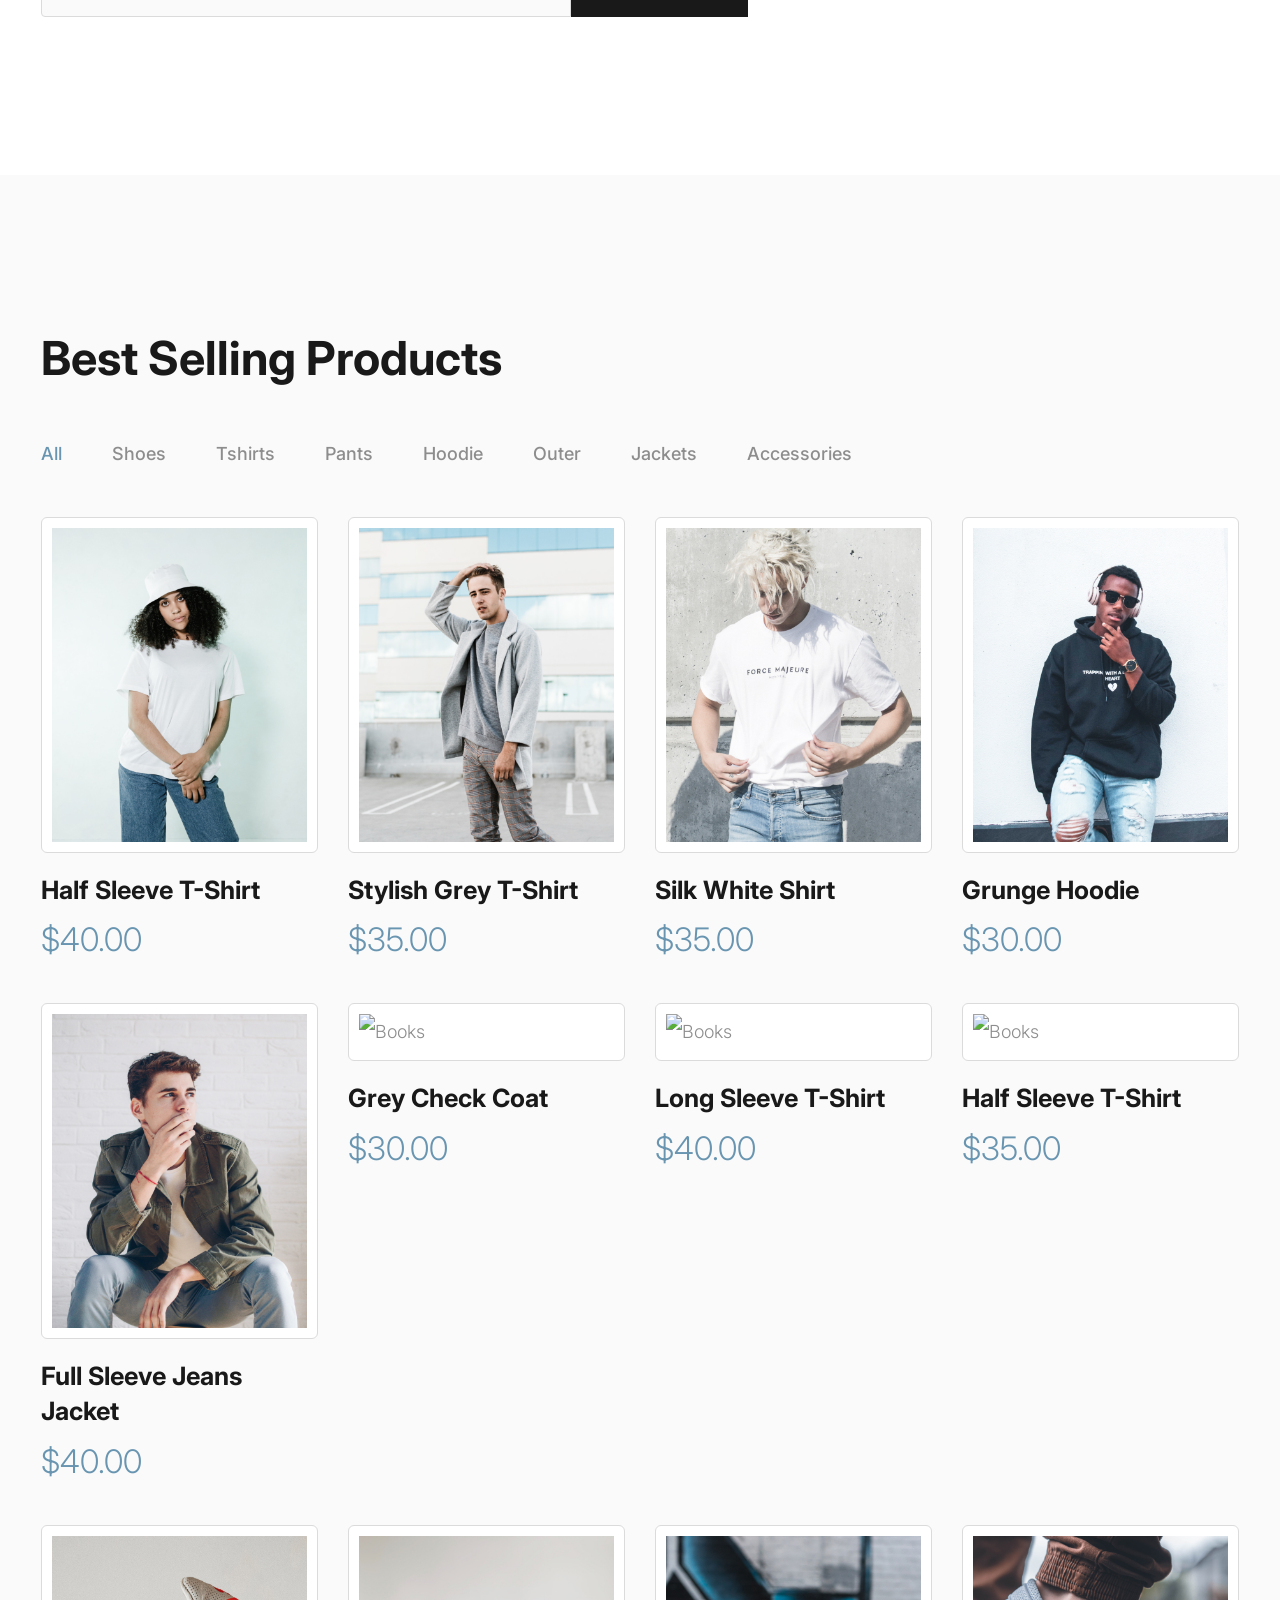
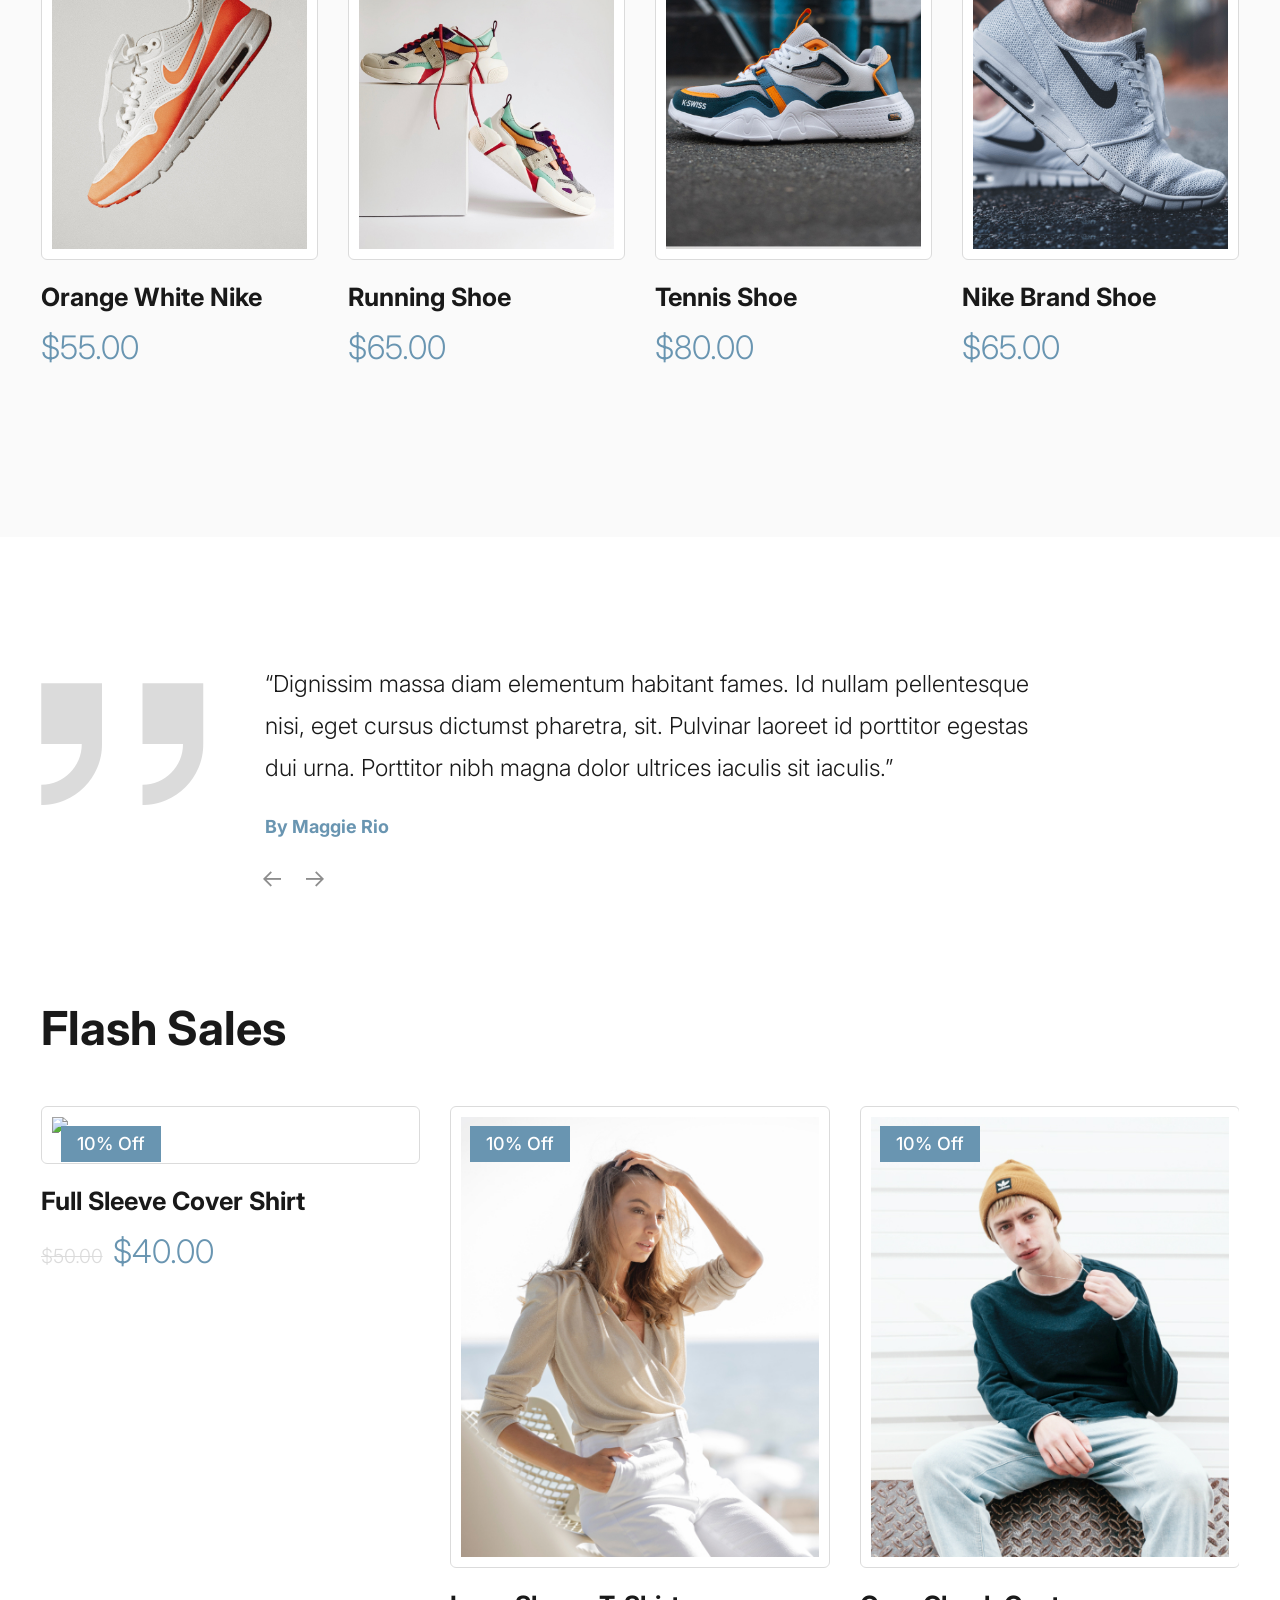
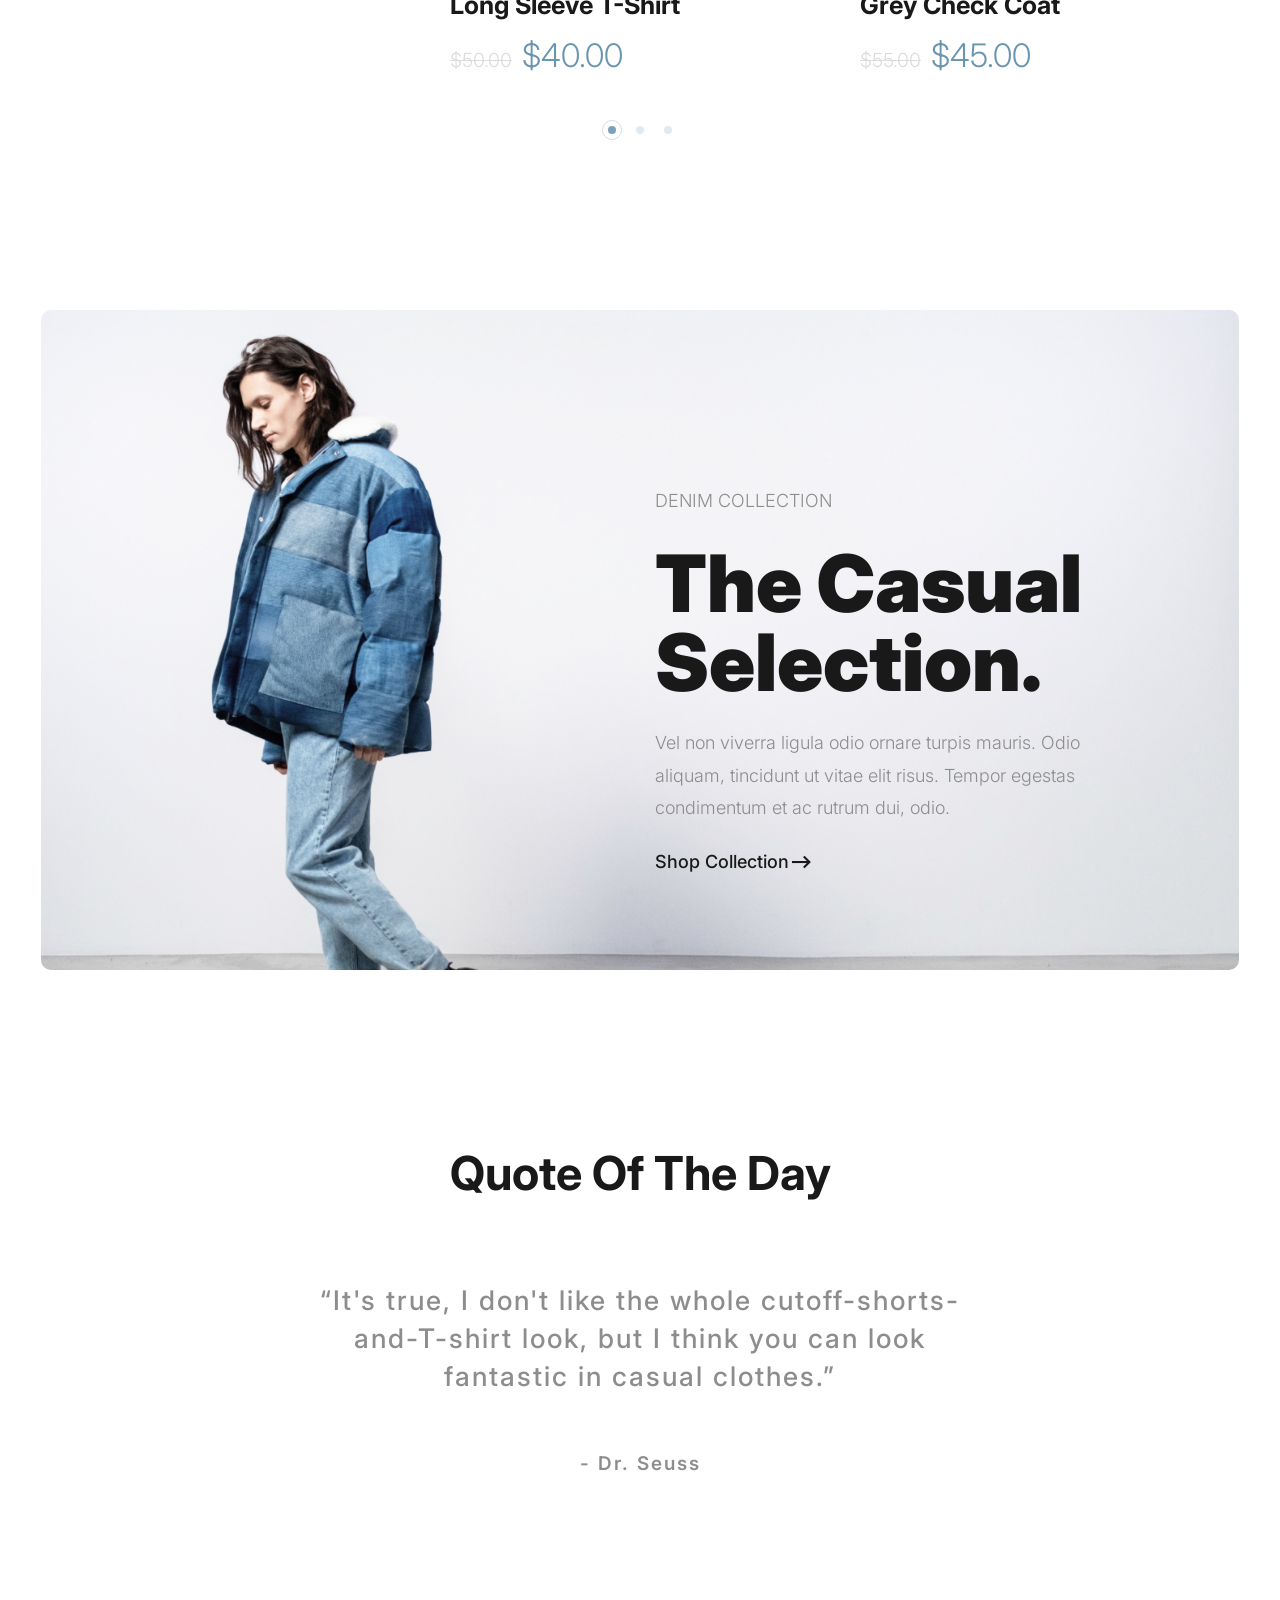
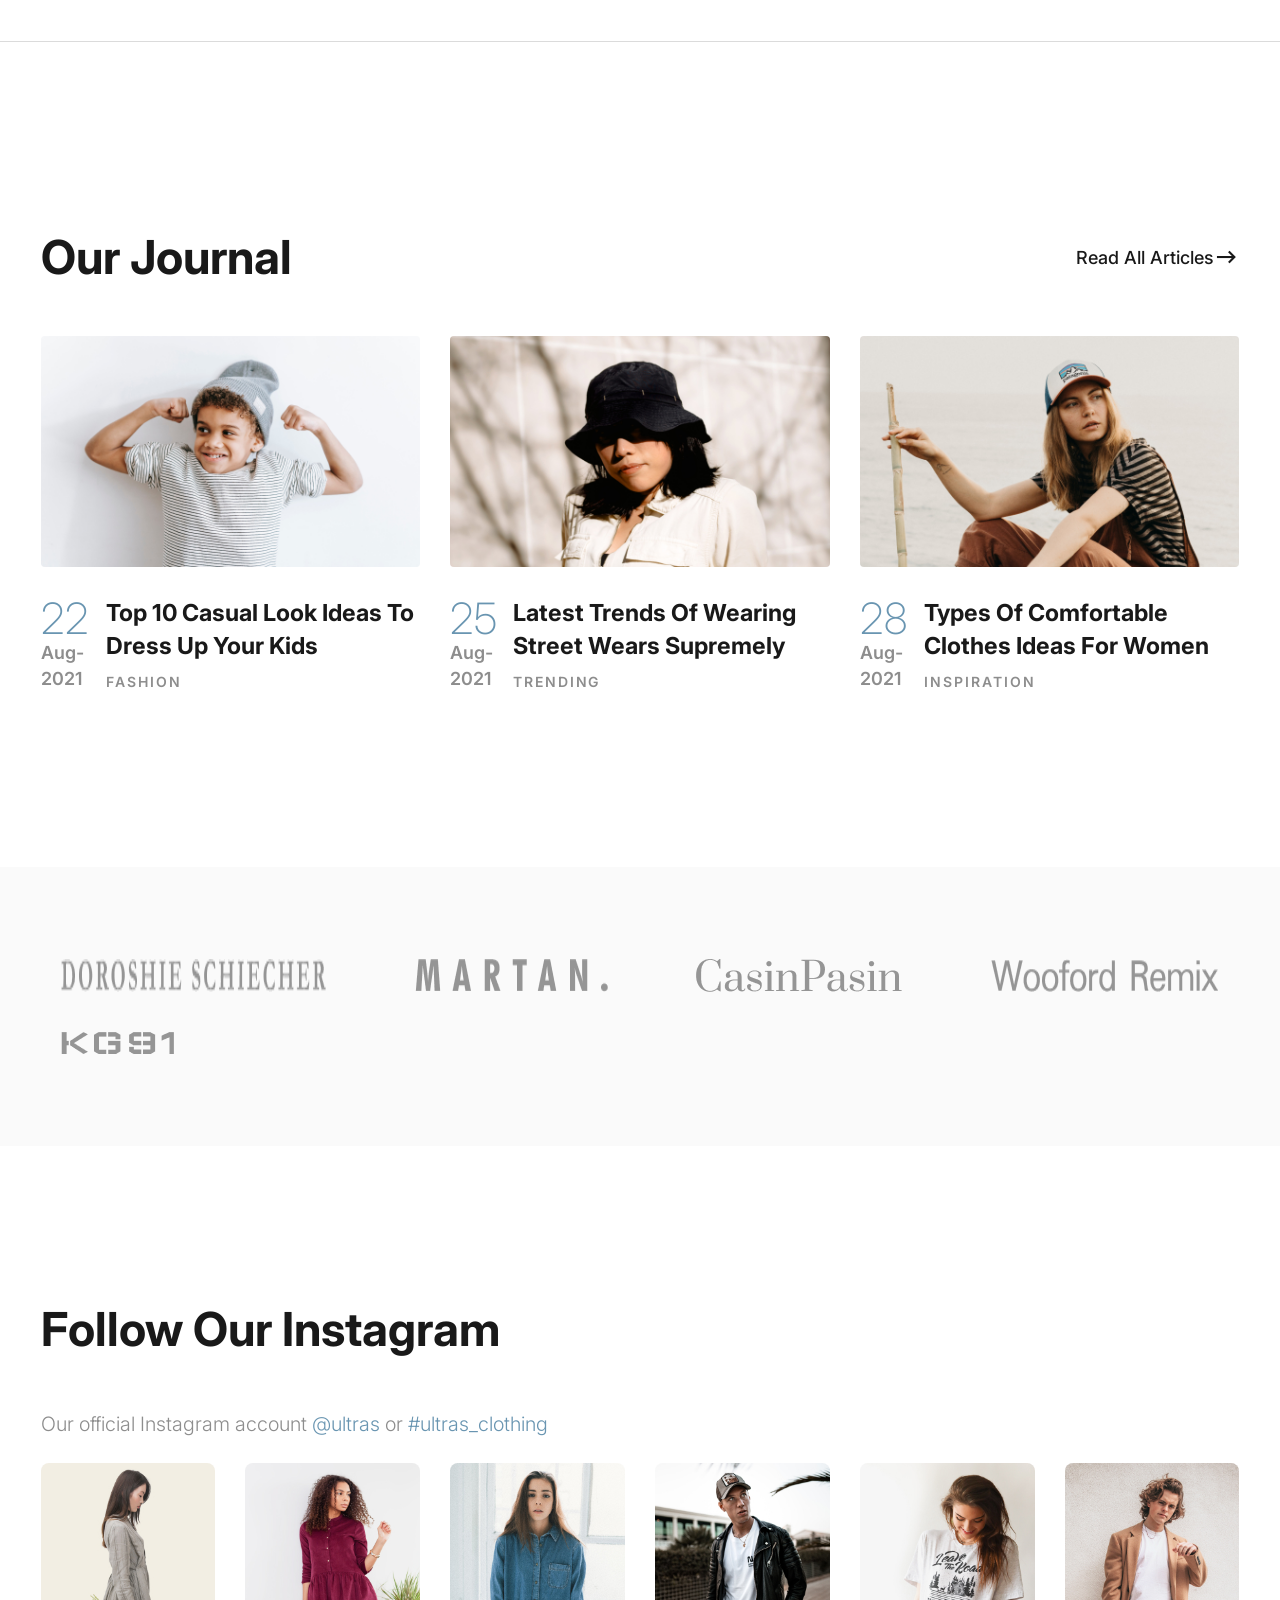
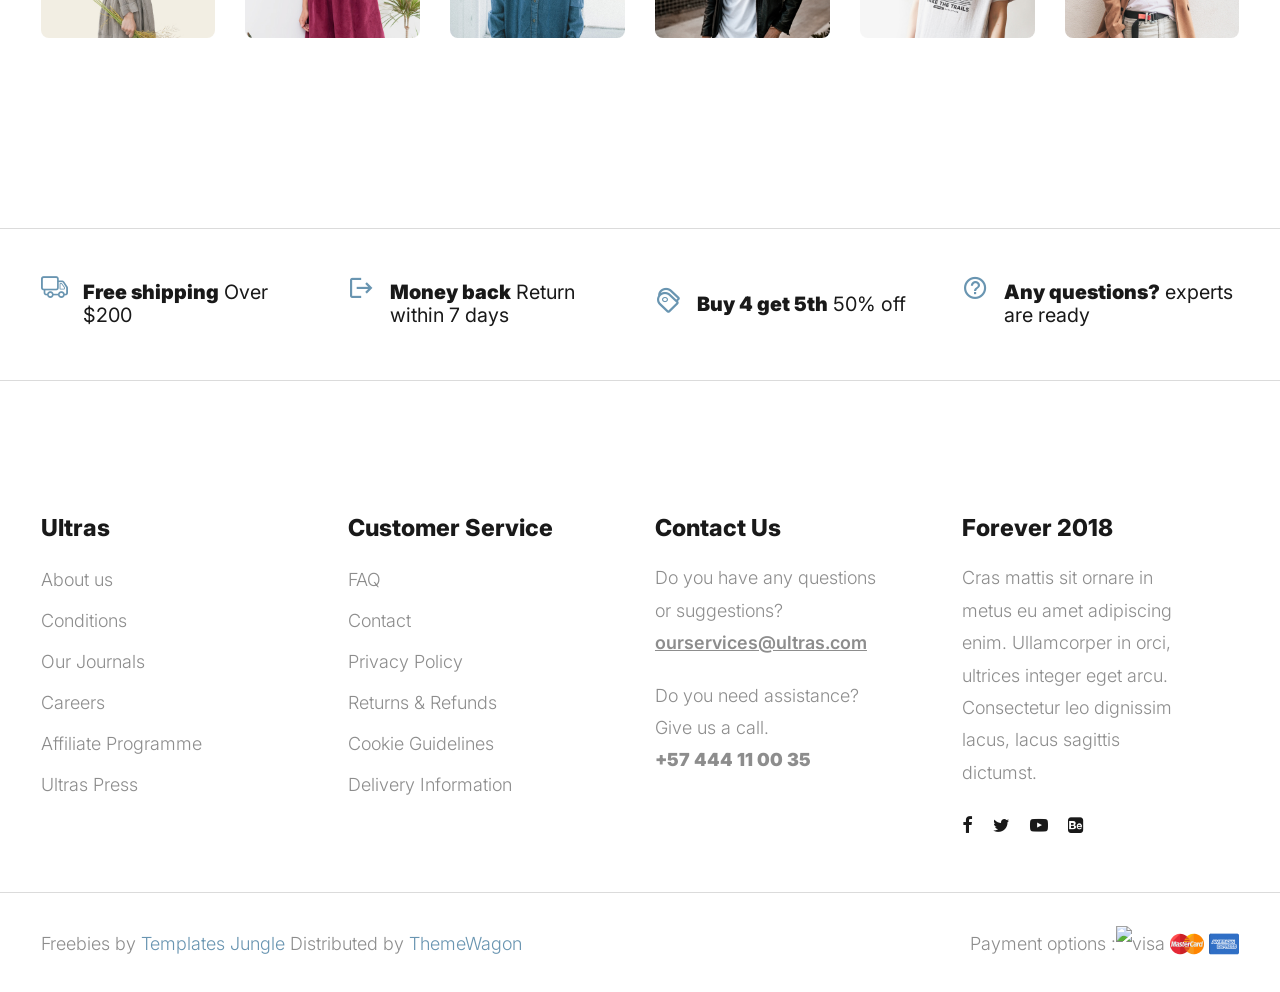
==== commit a81a3315: "Update index.html" ====
--- a/index.html
+++ b/index.html
@@ -1,8 +1,8 @@
 <!DOCTYPE html>
 <html lang="en">
   </head>
-        <title>pure cotton kids clothing sets</title>
-        <meta name="description" content="Shop trendy summer clothing for men and women. Discover lightweight, stylish, and comfortable summer wear perfect for every occasion.">
+        <title>pure cotton womens clothing sets</title>
+        <meta name="description" content="Shop trendy summer clothing for kids and women. Discover lightweight, stylish, and comfortable summer wear perfect for every occasion.">
         <meta name="keywords" content="summer clothing, summer wear, summer fashion, trendy summer clothes, lightweight clothing">
         <meta name="keywords" content="Buy trendy summer clothes onlineAffordable summer dresses for womenBest women’s clothing for summerStylish cotton dresses for summerComfortable women’s summer outfitsLatest summer fashion collection for womenTrendy casual clothes for women online">
         <meta name="robots" content="index, follow">
@@ -208,7 +208,7 @@
           <button type="submit" class="search-submit"><a href="#"><i class="icon icon-search"></i></a></button>
         </form>
 
-        <h5 class="cat-list-title">ctton dress</h5>
+        <h5 class="cat-list-title">cotton dress</h5>
         
         <ul class="cat-list">
           <li class="cat-list-item">
@@ -278,7 +278,7 @@
           <div class="container">
             <div class="row d-flex align-items-center">
               <div class="col-lg-2 col-md-2">
-                <div class="main-logo">
+                <div class="new cotton dress for womens and kids">
                   <a href="index.html">
                     <img src="images/main-logo.png" alt="cotton dress for women">
                   </a>
@@ -294,12 +294,7 @@
                         <a href="index.html" class="item-anchor active d-flex align-item-center" data-effect="Home">Home<i class="icon icon-chevron-down"></i></a>
                         <ul class="submenu">
                           <li><a href="index.html" class="item-anchor active">Home</a>Cotton women Wear for Everyday Comfort</li>
-                          <li><a href="home2.html" class="item-anchor">Home v2<span class="text-primary"> (PRO)</span></a></li>
-                        </ul>
-                      </li>
-
                       <li><a href="about.html" class="item-anchor" data-effect="About">About</a>trendy kids wear</li>
-
                       <li class="menu-item has-sub">
                         <a href="shop.html" class="item-anchor d-flex align-item-center" data-effect="Shop">Shop<i class="icon icon-chevron-down"></i></a>
                         <ul class="submenu">
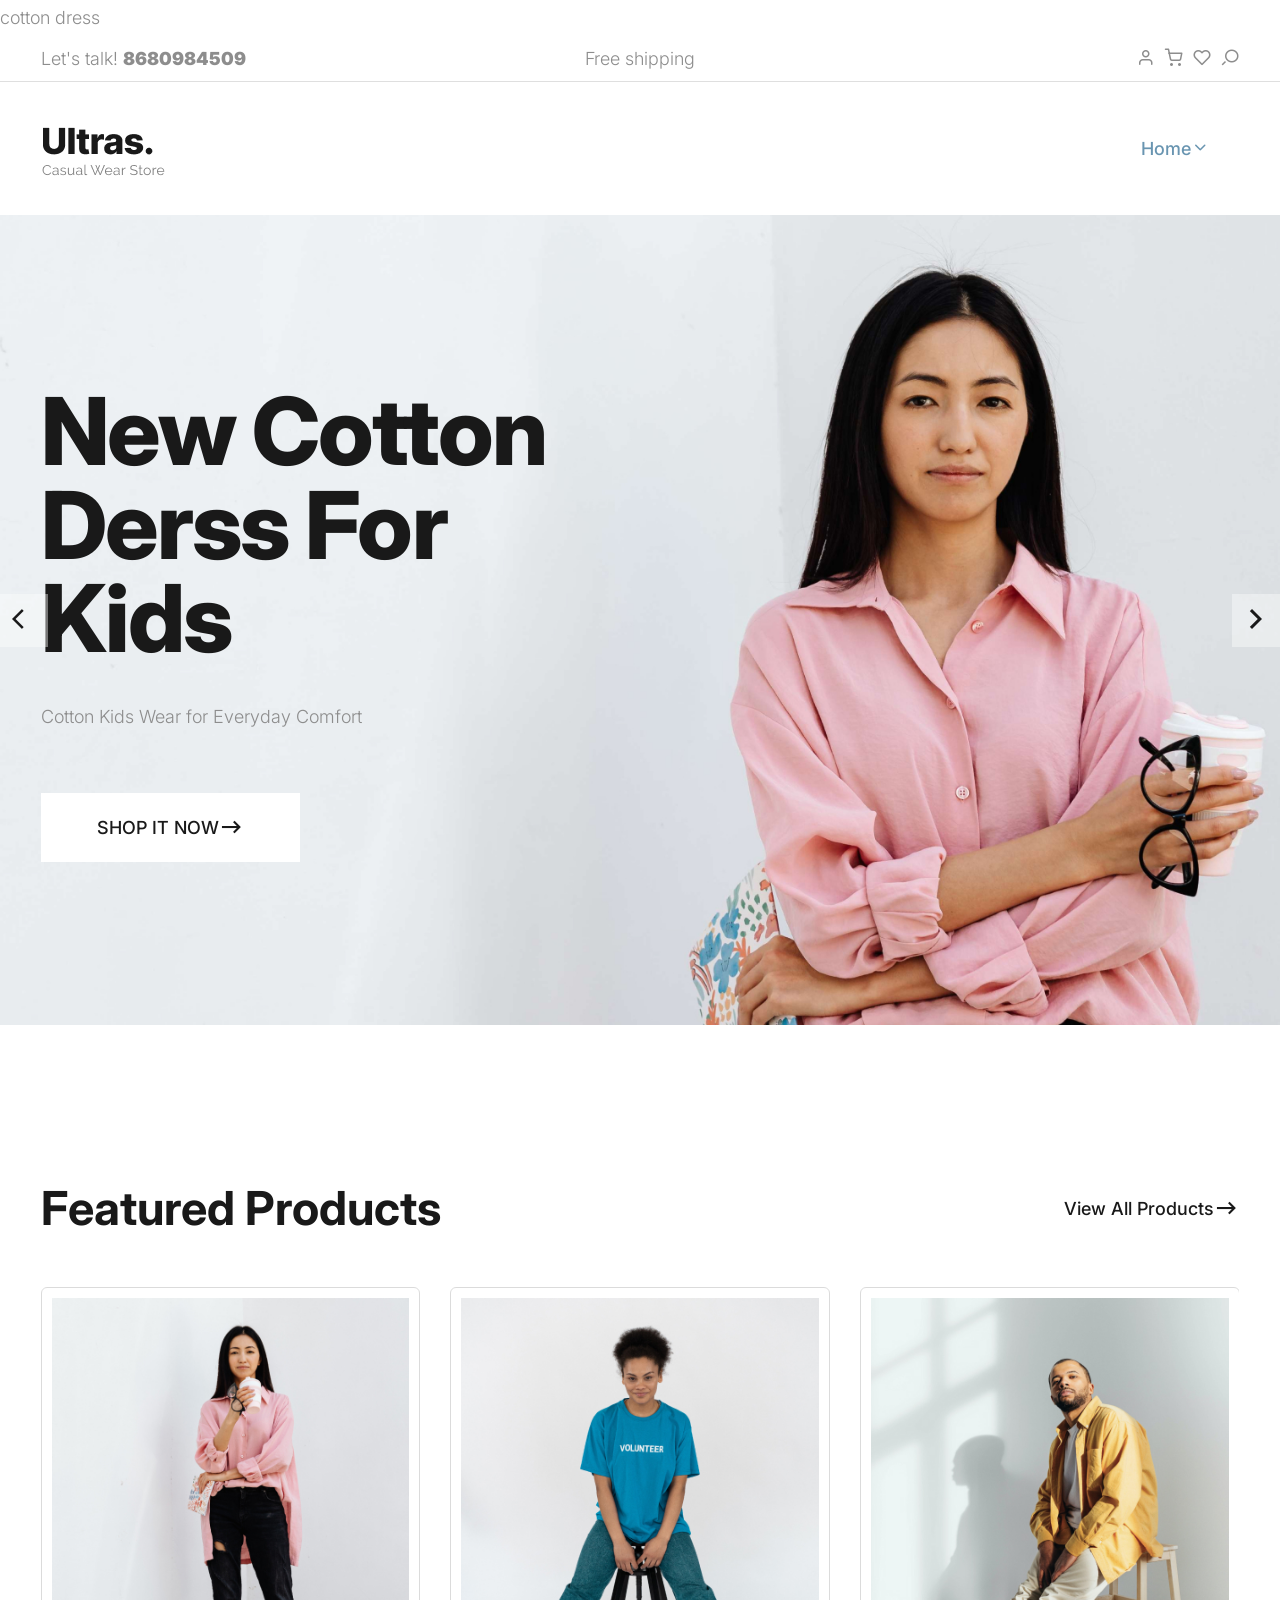
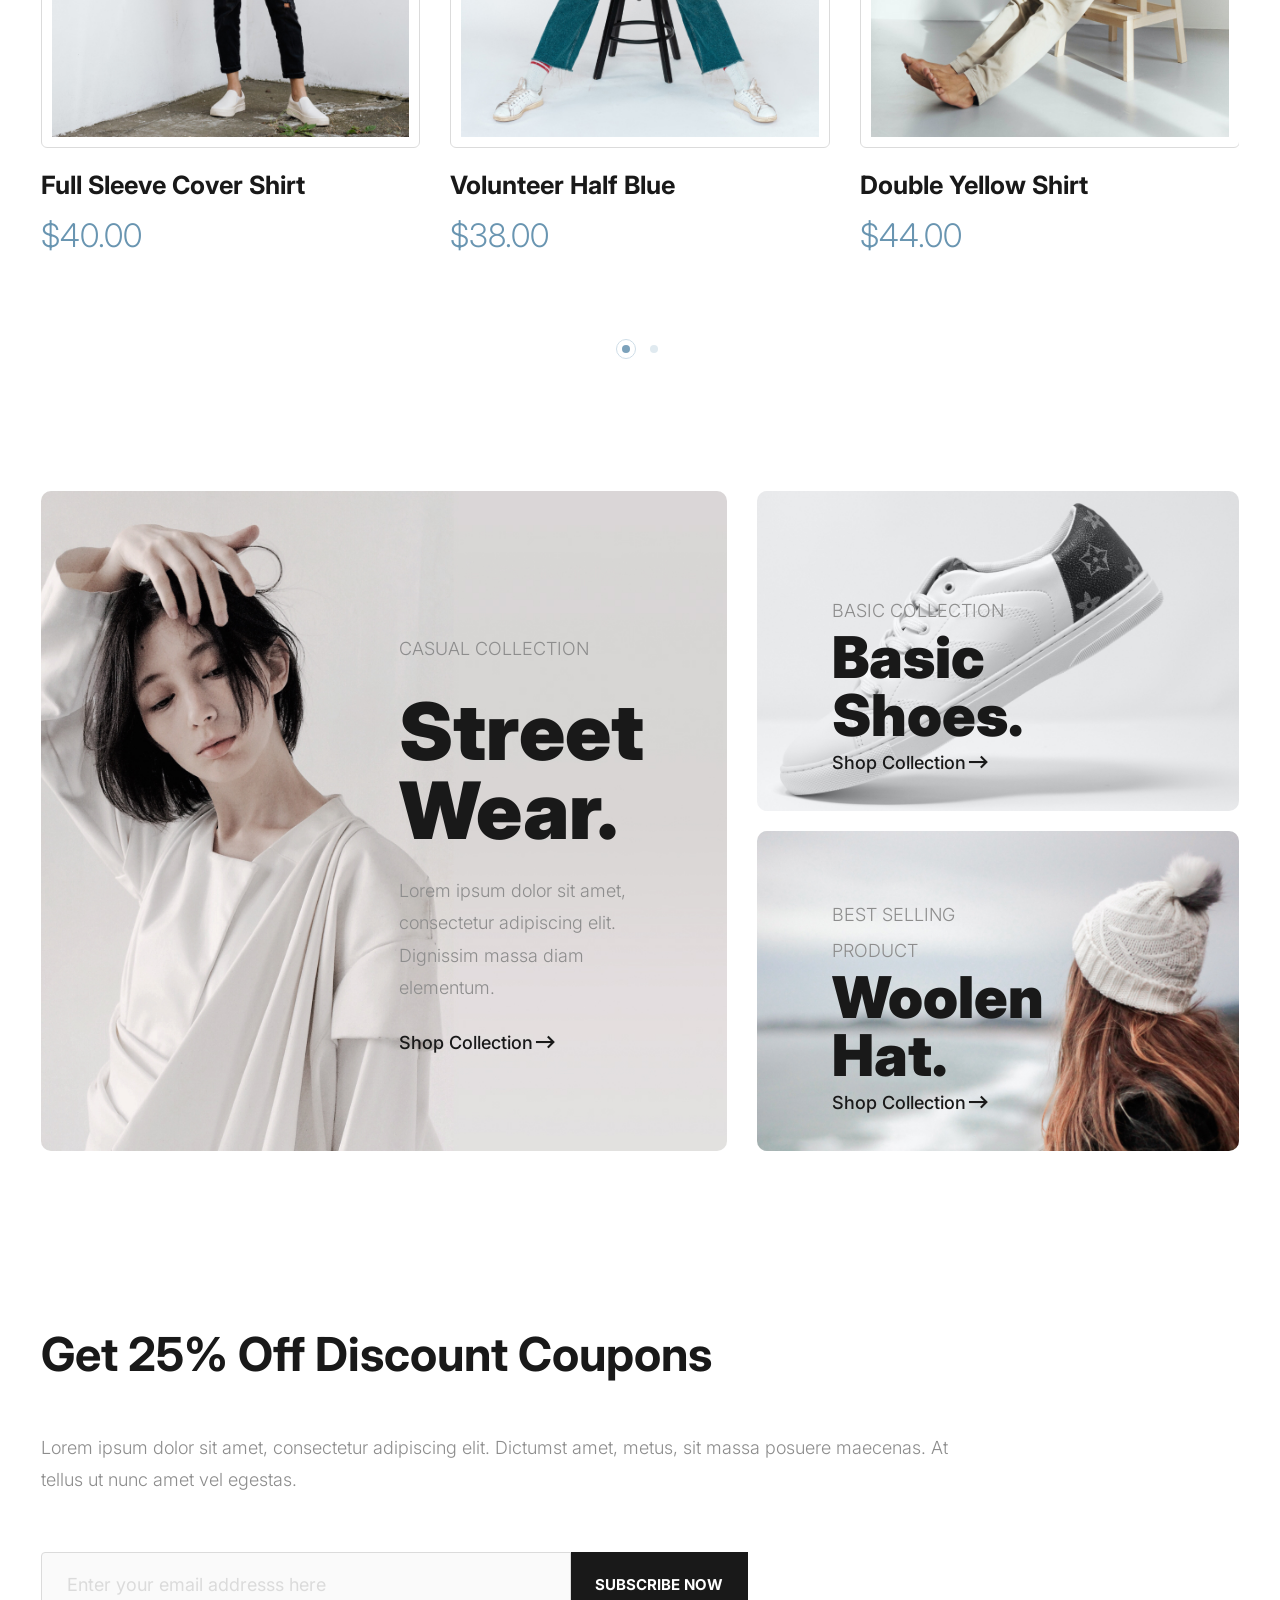
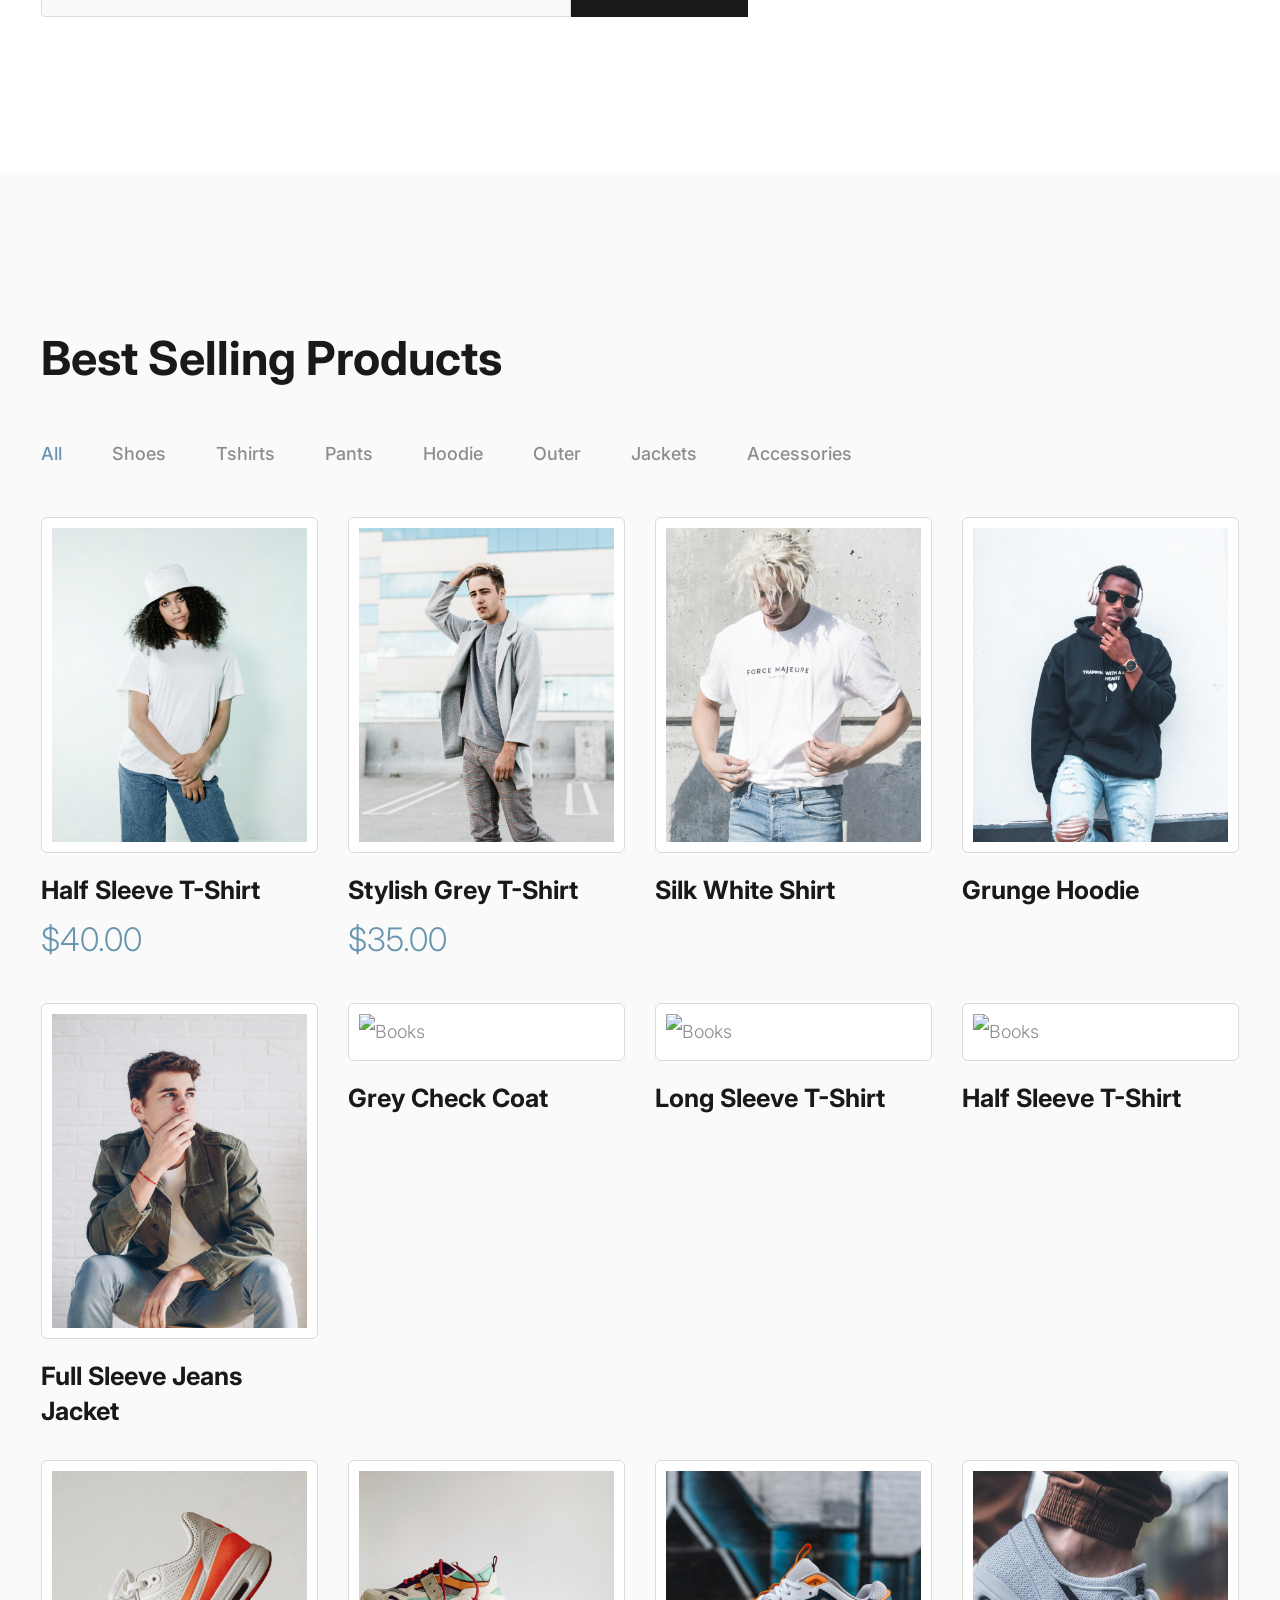
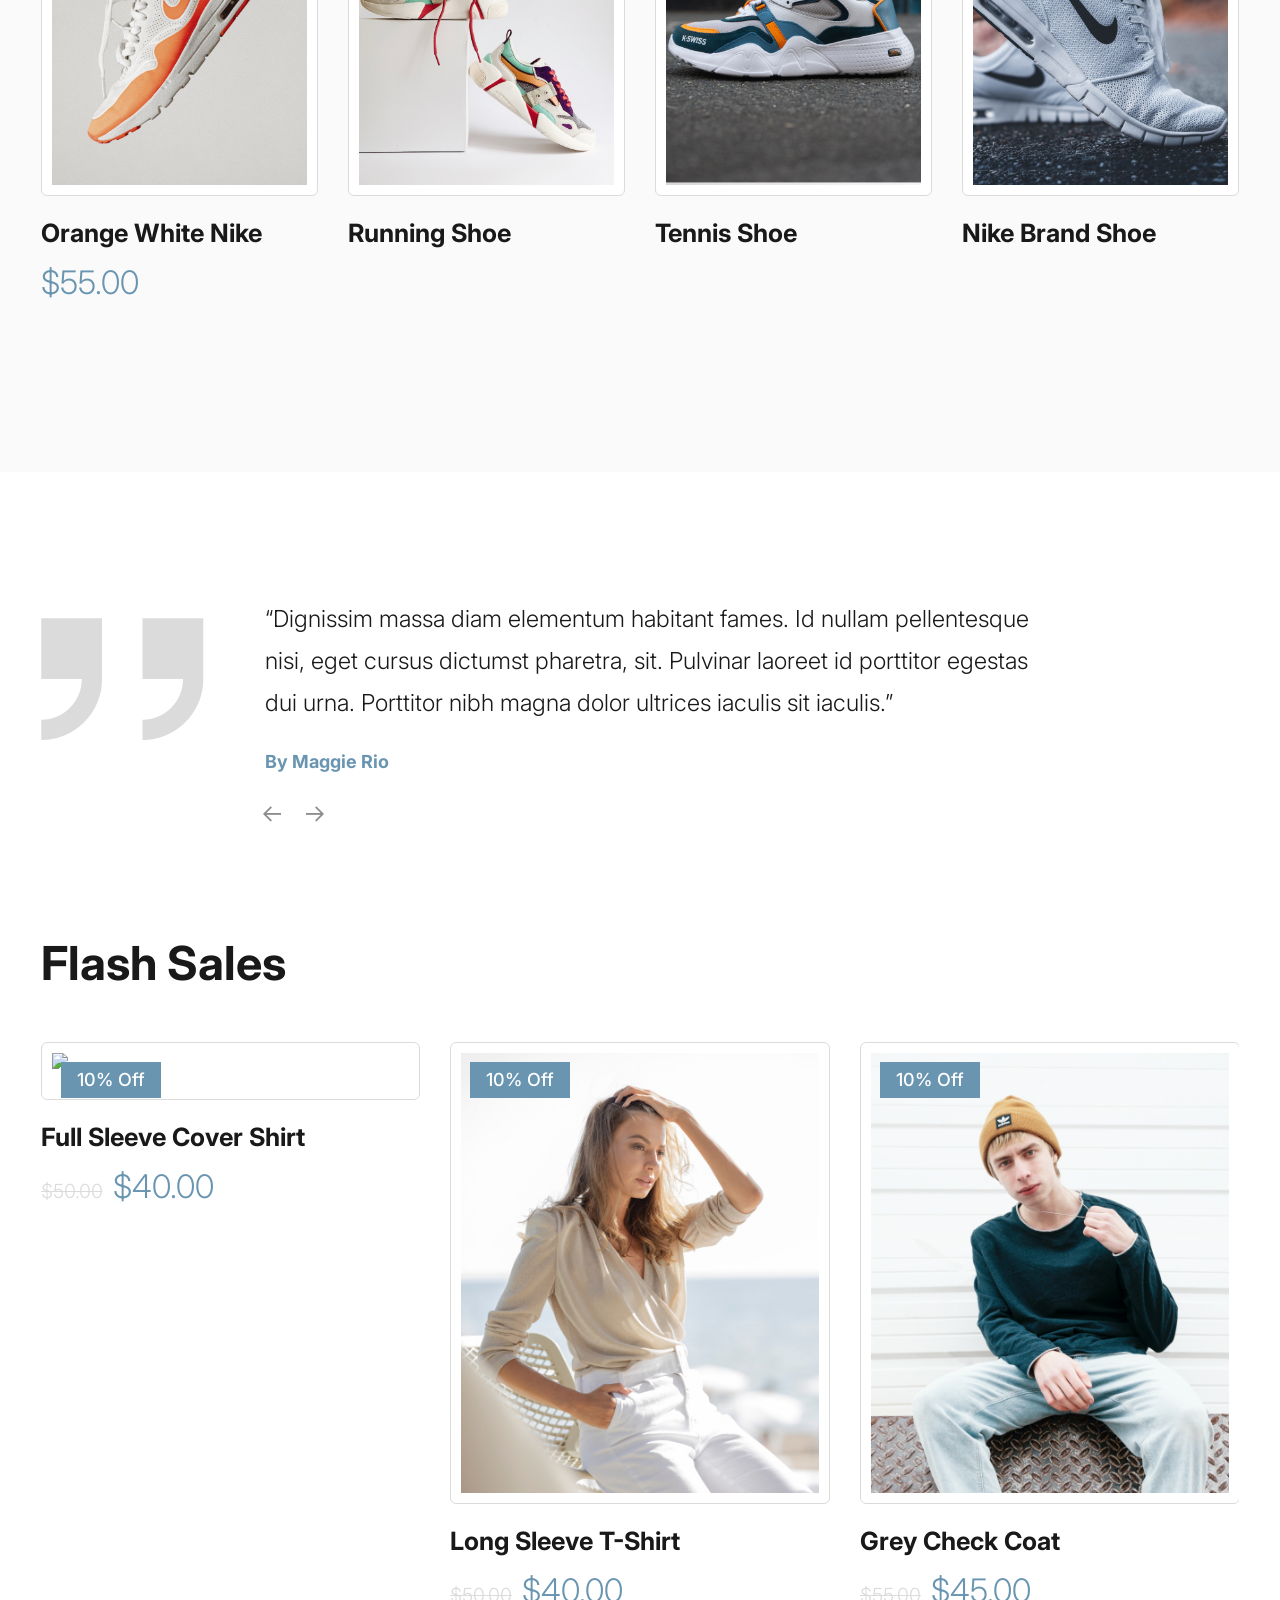
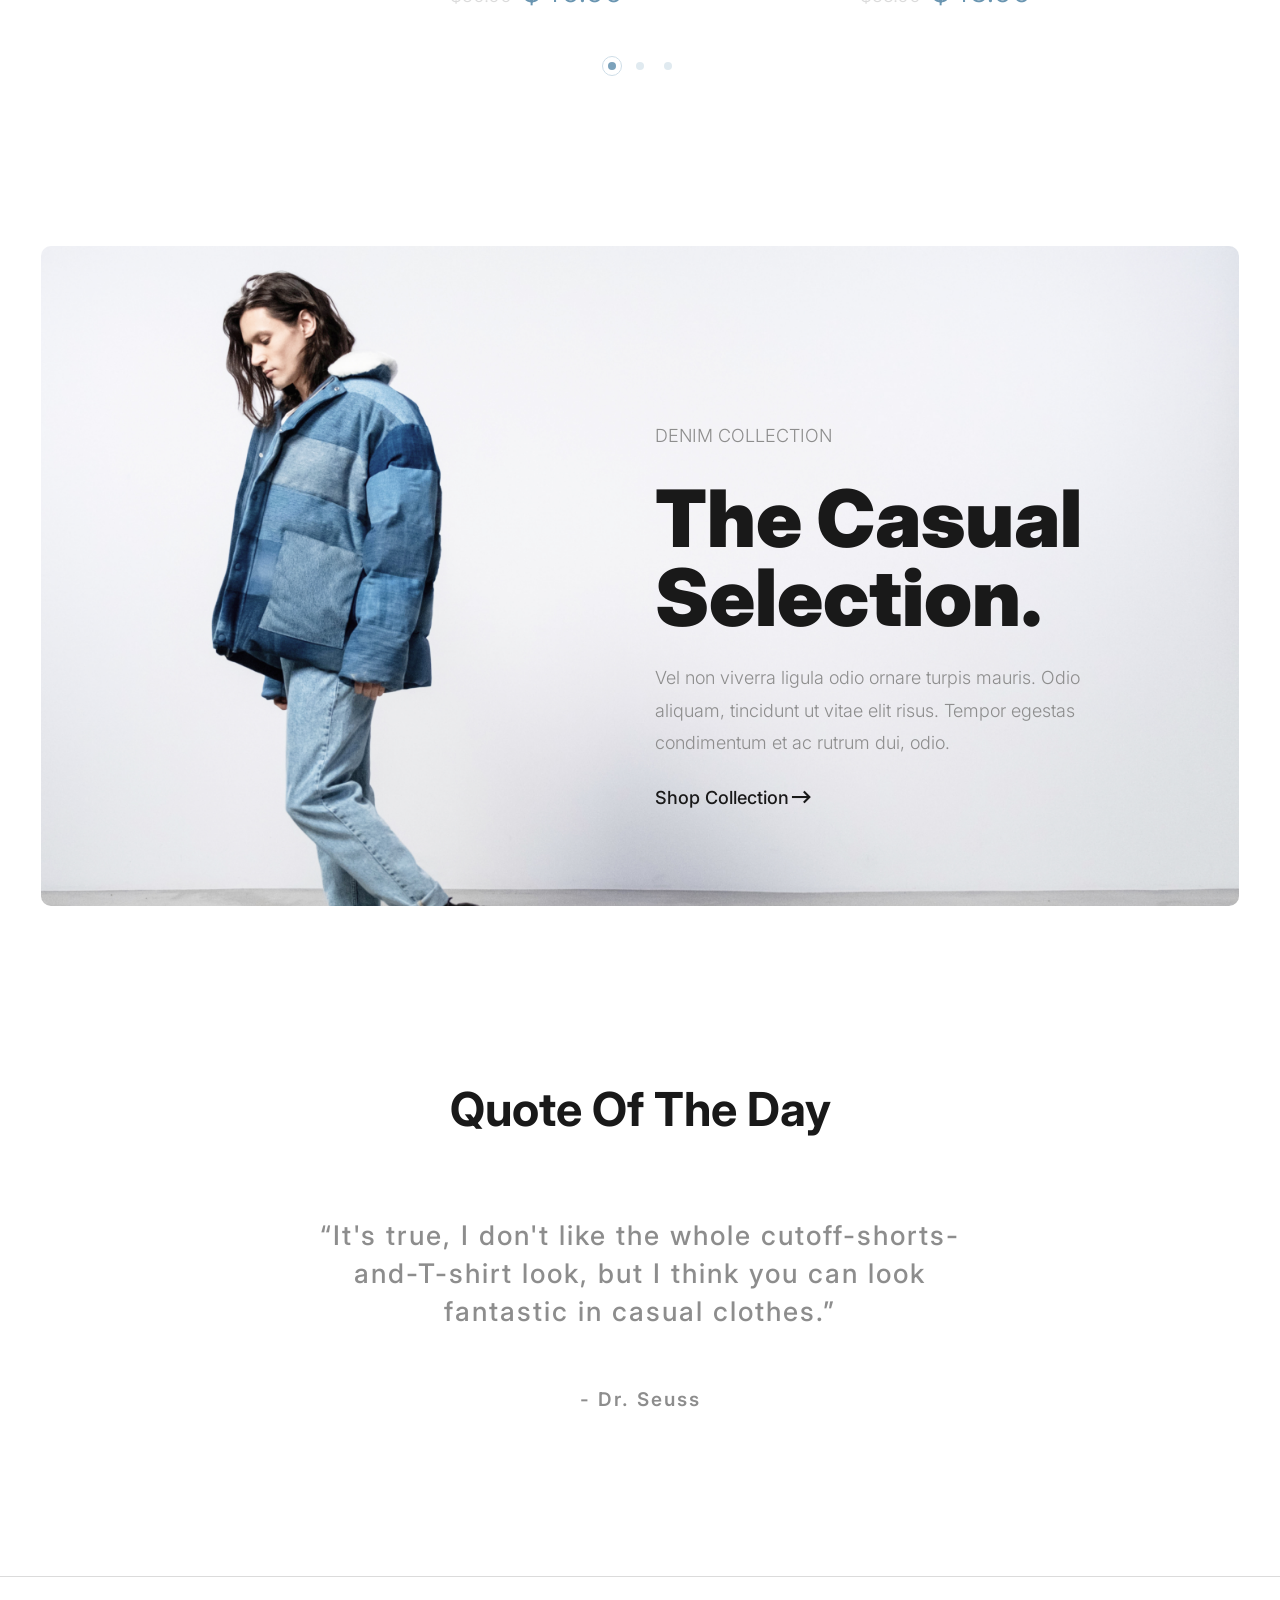
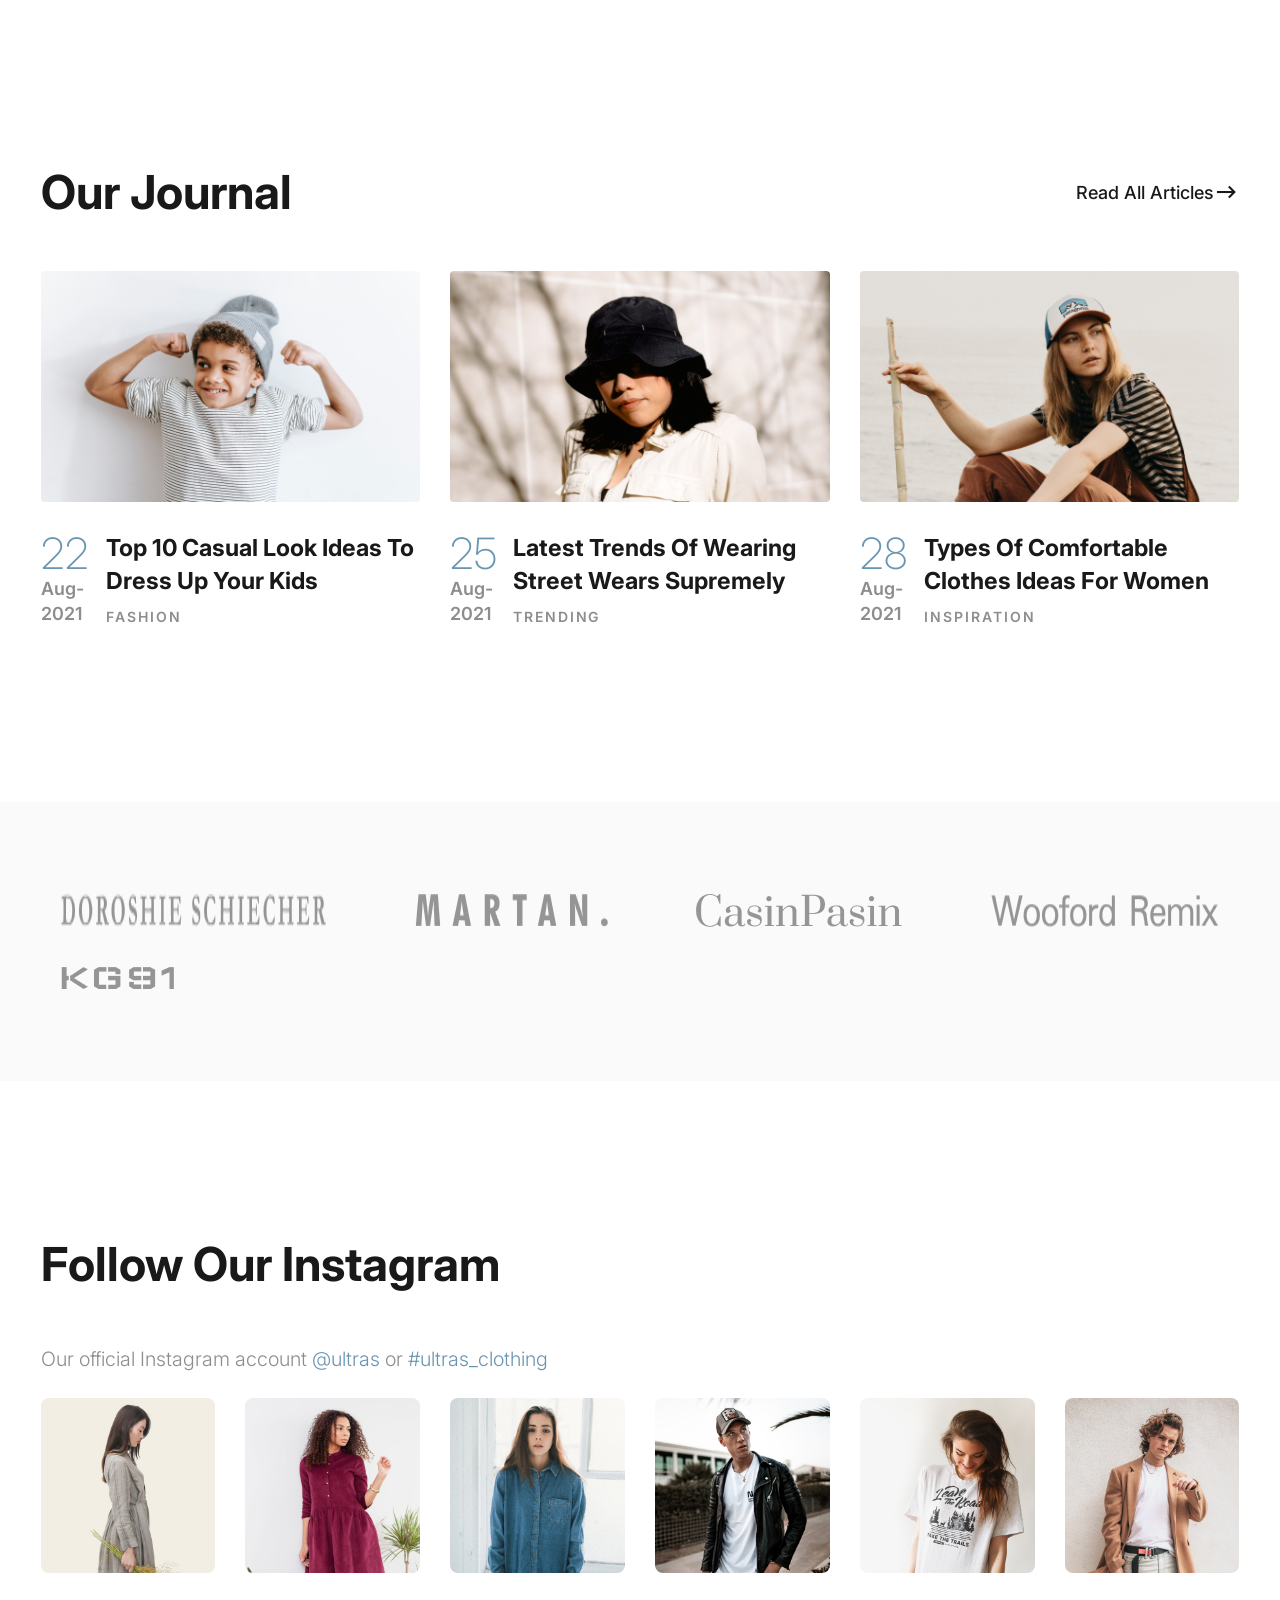
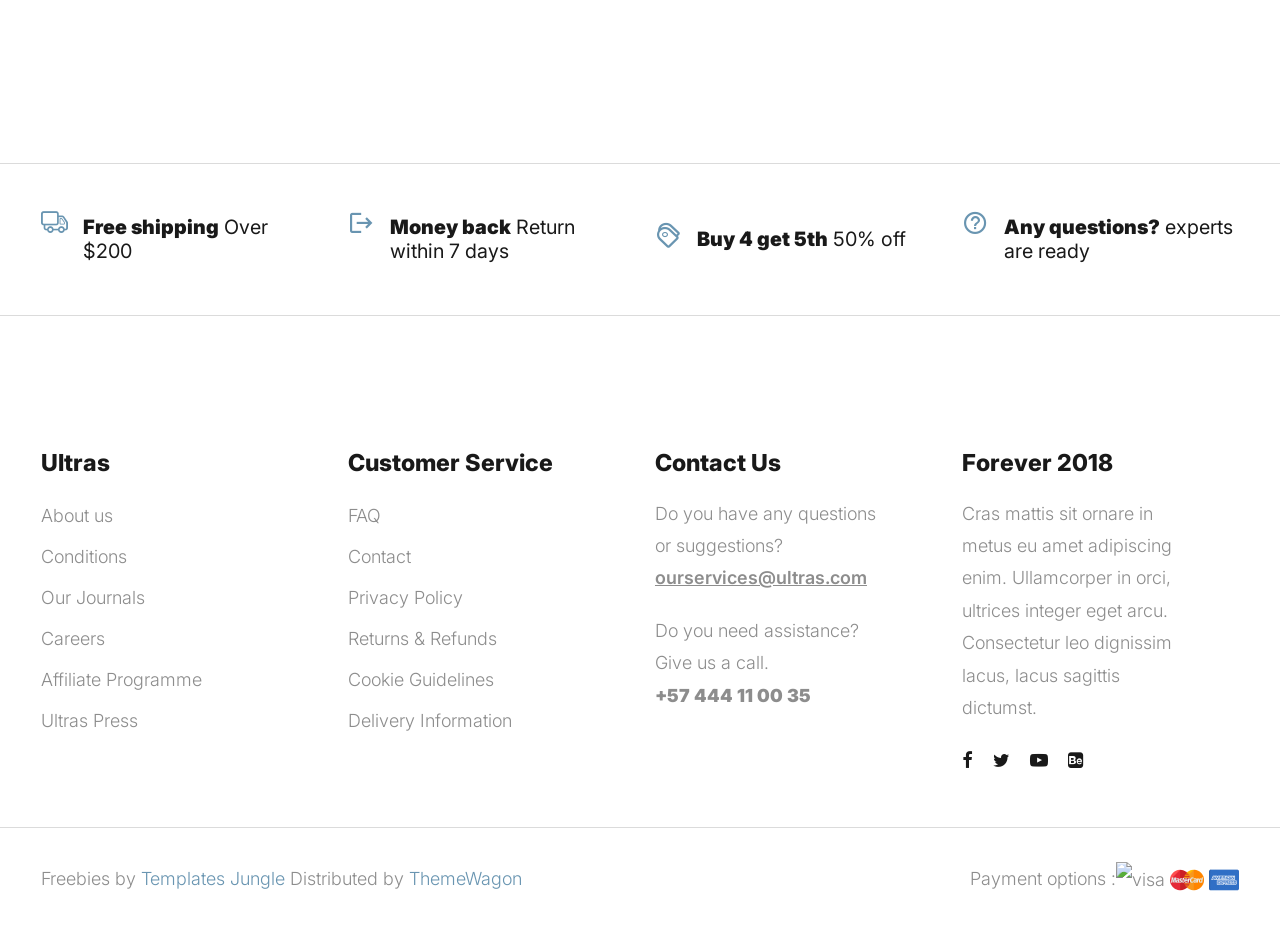
==== commit 8e084057: "Update index.html" ====
--- a/index.html
+++ b/index.html
@@ -1,6 +1,7 @@
 <!DOCTYPE html>
 <html lang="en">
   </head>
+        <link rel="canonical" href="https://clothing-2-tx417bp2r-asma-rahuman.vercel.app/" />
         <title>pure cotton womens clothing sets</title>
         <meta name="description" content="Shop trendy summer clothing for kids and women. Discover lightweight, stylish, and comfortable summer wear perfect for every occasion.">
         <meta name="keywords" content="summer clothing, summer wear, summer fashion, trendy summer clothes, lightweight clothing">
@@ -655,7 +656,7 @@
                   <h3 class="product-title">
                     <a href="single-product.html">Silk White Shirt</a>
                   </h3>
-                  <div class="item-price text-primary">$35.00</div>
+                  <div class="item-price text-primary"></div>
                 </div>
               </div>
               <div class="product-item col-lg-3 col-md-6 col-sm-6">
@@ -680,7 +681,7 @@
                   <h3 class="product-title">
                     <a href="single-product.html">Grunge Hoodie</a>
                   </h3>
-                  <div class="item-price text-primary">$30.00</div>
+                  <div class="item-price text-primary"></div>
                 </div>
               </div>
               <div class="product-item col-lg-3 col-md-6 col-sm-6">
@@ -705,7 +706,7 @@
                   <h3 class="product-title">
                     <a href="single-product.html">Full sleeve Jeans jacket</a>
                   </h3>
-                  <div class="item-price text-primary">$40.00</div>
+                  <div class="item-price text-primary"></div>
                 </div>
               </div>
               <div class="product-item col-lg-3 col-md-6 col-sm-6">
@@ -730,7 +731,7 @@
                   <h3 class="product-title">
                     <a href="single-product.html">Grey Check Coat</a>
                   </h3>
-                  <div class="item-price text-primary">$30.00</div>
+                  <div class="item-price text-primary"></div>
                 </div>
               </div>
               <div class="product-item col-lg-3 col-md-6 col-sm-6">
@@ -755,7 +756,7 @@
                   <h3 class="product-title">
                     <a href="single-product.html">Long Sleeve T-shirt</a>
                   </h3>
-                  <div class="item-price text-primary">$40.00</div>
+                  <div class="item-price text-primary"></div>
                 </div>
               </div>
               <div class="product-item col-lg-3 col-md-6 col-sm-6">
@@ -780,7 +781,7 @@
                   <h3 class="product-title">
                     <a href="single-product.html">Half Sleeve T-shirt</a>
                   </h3>
-                  <div class="item-price text-primary">$35.00</div>
+                  <div class="item-price text-primary"></div>
                 </div>
               </div>
               <div class="product-item col-lg-3 col-md-6 col-sm-6">
@@ -830,7 +831,7 @@
                   <h3 class="product-title">
                     <a href="single-product.html">Running Shoe</a>
                   </h3>
-                  <div class="item-price text-primary">$65.00</div>
+                  <div class="item-price text-primary"></div>
                 </div>
               </div>
               <div class="product-item col-lg-3 col-md-6 col-sm-6">
@@ -855,7 +856,7 @@
                   <h3 class="product-title">
                     <a href="single-product.html">Tennis Shoe</a>
                   </h3>
-                  <div class="item-price text-primary">$80.00</div>
+                  <div class="item-price text-primary"></div>
                 </div>
               </div>
               <div class="product-item col-lg-3 col-md-6 col-sm-6">
@@ -880,7 +881,7 @@
                   <h3 class="product-title">
                     <a href="single-product.html">Nike Brand Shoe</a>
                   </h3>
-                  <div class="item-price text-primary">$65.00</div>
+                  <div class="item-price text-primary"></div>
                 </div>
               </div>
             </div>
@@ -909,7 +910,7 @@
                   <h3 class="product-title">
                     <a href="single-product.html">Orange white Nike</a>
                   </h3>
-                  <div class="item-price text-primary">$55.00</div>
+                  <div class="item-price text-primary"></div>
                 </div>
               </div>
               <div class="product-item col-lg-3 col-md-6 col-sm-6">
@@ -934,7 +935,7 @@
                   <h3 class="product-title">
                     <a href="single-product.html">Running Shoe</a>
                   </h3>
-                  <div class="item-price text-primary">$65.00</div>
+                  <div class="item-price text-primary</div>
                 </div>
               </div>
               <div class="product-item col-lg-3 col-md-6 col-sm-6">
@@ -959,7 +960,7 @@
                   <h3 class="product-title">
                     <a href="single-product.html">Tennis Shoe</a>
                   </h3>
-                  <div class="item-price text-primary">$80.00</div>
+                  <div class="item-price text-primary"></div>
                 </div>
               </div>
               <div class="product-item col-lg-3 col-md-6 col-sm-6">
@@ -984,7 +985,7 @@
                   <h3 class="product-title">
                     <a href="single-product.html">Nike Brand Shoe</a>
                   </h3>
-                  <div class="item-price text-primary">$65.00</div>
+                  <div class="item-price text-primary"></div>
                 </div>
               </div>
             </div>
@@ -1013,7 +1014,7 @@
                   <h3 class="product-title">
                     <a href="single-product.html">Silk White Shirt</a>
                   </h3>
-                  <div class="item-price text-primary">$35.00</div>
+                  <div class="item-price text-primary"></div>
                 </div>
               </div>
               <div class="product-item col-lg-3 col-md-6 col-sm-6">
@@ -1038,7 +1039,7 @@
                   <h3 class="product-title">
                     <a href="single-product.html">White Half T-shirt</a>
                   </h3>
-                  <div class="item-price text-primary">$30.00</div>
+                  <div class="item-price text-primary"></div>
                 </div>
               </div>
               <div class="product-item col-lg-3 col-md-6 col-sm-6">
@@ -1063,7 +1064,7 @@
                   <h3 class="product-title">
                     <a href="single-product.html">Ghee Half T-shirt</a>
                   </h3>
-                  <div class="item-price text-primary">$40.00</div>
+                  <div class="item-price text-primary"></div>
                 </div>
               </div>
               <div class="product-item col-lg-3 col-md-6 col-sm-6">
